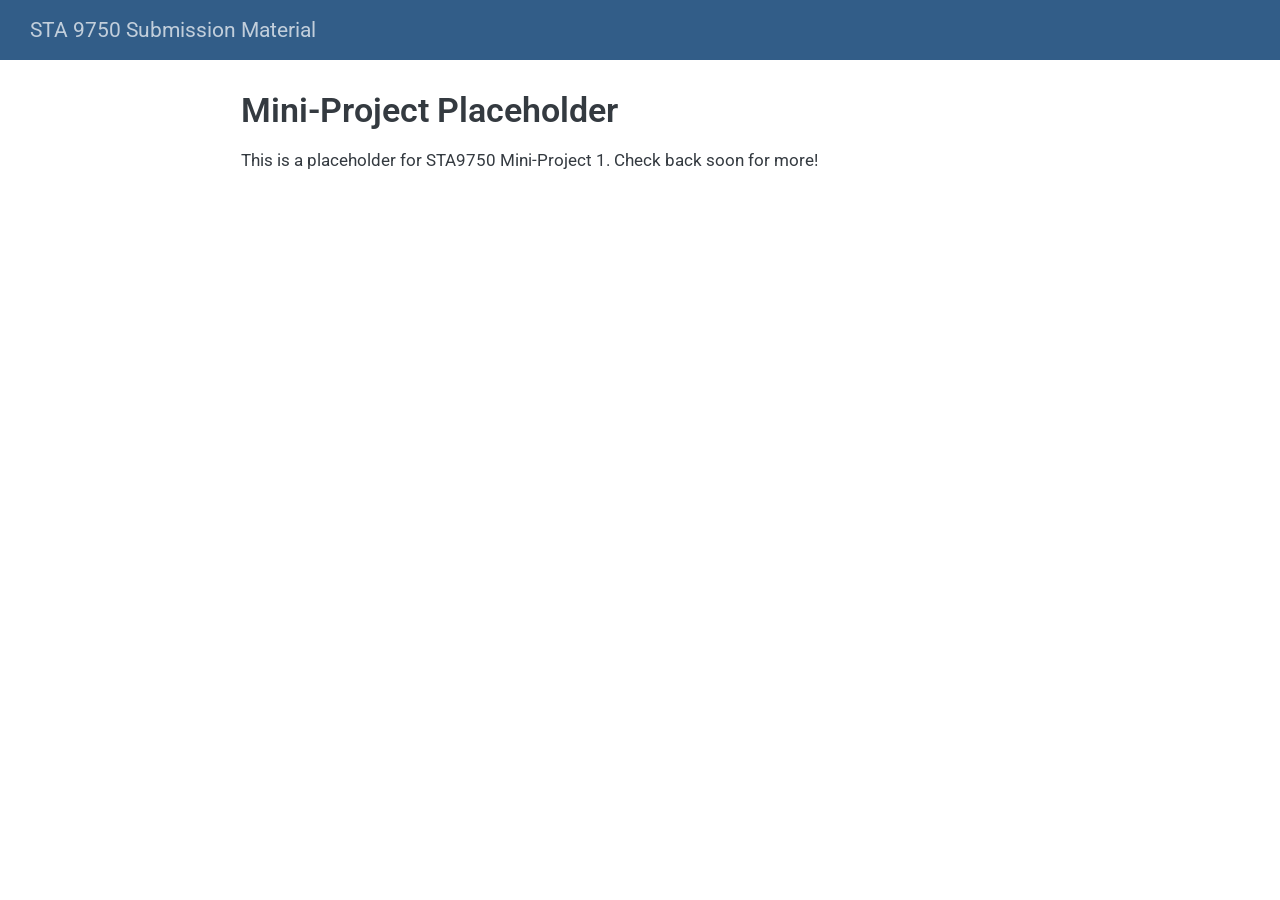
==== docs/mp01.html @ 6e70dd7a "Add mini-project placeholders" ====
<!DOCTYPE html>
<html xmlns="http://www.w3.org/1999/xhtml" lang="en" xml:lang="en"><head>

<meta charset="utf-8">
<meta name="generator" content="quarto-1.10.18">

<meta name="viewport" content="width=device-width, initial-scale=1.0, user-scalable=yes">


<title>Mini-Project Placeholder – STA 9750 Submission Material</title>
<style>
/* Default styles provided by pandoc.
** See https://pandoc.org/MANUAL.html#variables-for-html for config info.
*/
span.smallcaps{font-variant: small-caps;}
div.columns{display: flex; gap: 1.5em;}
div.column{flex: auto;}
@media screen {
div.columns{gap: min(4vw, 1.5em);}
div.column{overflow-x: auto;}
}
div.hanging-indent{margin-left: 1.5em; text-indent: -1.5em;}
ul.task-list{list-style: none;}
ul.task-list li input[type="checkbox"] {
  width: 0.8em;
  margin: 0 0.8em 0.2em -1em; /* quarto-specific, see https://github.com/quarto-dev/quarto-cli/issues/4556 */ 
  vertical-align: middle;
}
</style>


<script src="site_libs/quarto-nav/quarto-nav.js"></script>
<script src="site_libs/quarto-nav/headroom.min.js"></script>
<script src="site_libs/clipboard/clipboard.min.js"></script>
<script src="site_libs/quarto-search/autocomplete.umd.js"></script>
<script src="site_libs/quarto-search/fuse.min.js"></script>
<script src="site_libs/quarto-search/quarto-search.js"></script>
<meta name="quarto:offset" content="./">
<script src="site_libs/quarto-html/quarto.js" type="module"></script>
<script src="site_libs/quarto-html/tabsets/tabsets.js" type="module"></script>
<script src="site_libs/quarto-html/popper.min.js"></script>
<script src="site_libs/quarto-html/tippy.umd.min.js"></script>
<script src="site_libs/quarto-html/anchor.min.js"></script>
<link href="site_libs/quarto-html/tippy.css" rel="stylesheet">
<link href="site_libs/quarto-html/quarto-syntax-highlighting-64a204ab8560d761af7679ceaba22944.css" rel="stylesheet" id="quarto-text-highlighting-styles">
<script src="site_libs/bootstrap/bootstrap.min.js"></script>
<link href="site_libs/bootstrap/bootstrap-icons.css" rel="stylesheet">
<link href="site_libs/bootstrap/bootstrap-ecffb29ab86c51f33a5c8b4be15da6e0.min.css" rel="stylesheet" append-hash="true" id="quarto-bootstrap" data-mode="light">
<script id="quarto-search-options" type="application/json">{
  "location": "navbar",
  "copy-button": false,
  "collapse-after": 3,
  "panel-placement": "end",
  "type": "overlay",
  "limit": 50,
  "keyboard-shortcut": [
    "f",
    "/",
    "s"
  ],
  "show-item-context": false,
  "language": {
    "search-no-results-text": "No results",
    "search-matching-documents-text": "matching documents",
    "search-copy-link-title": "Copy link to search",
    "search-hide-matches-text": "Hide additional matches",
    "search-more-match-text": "more match in this document",
    "search-more-matches-text": "more matches in this document",
    "search-clear-button-title": "Clear",
    "search-text-placeholder": "",
    "search-detached-cancel-button-title": "Cancel",
    "search-submit-button-title": "Submit",
    "search-label": "Search"
  }
}</script>


</head>

<body class="nav-fixed fullcontent quarto-light">

<div id="quarto-search-results"></div>
  <header id="quarto-header" class="headroom fixed-top">
    <nav class="navbar navbar-expand-lg " data-bs-theme="dark">
      <div class="navbar-container container-fluid">
      <div class="navbar-brand-container mx-auto">
    <a class="navbar-brand" href="./index.html">
    <span class="navbar-title">STA 9750 Submission Material</span>
    </a>
  </div>
        <div class="quarto-navbar-tools tools-end">
</div>
      </div> <!-- /container-fluid -->
    </nav>
</header>
<!-- content -->
<div id="quarto-content" class="quarto-container page-columns page-rows-contents page-layout-article page-navbar">
<!-- sidebar -->
<!-- margin-sidebar -->
    
<!-- main -->
<main class="content" id="quarto-document-content">

<header id="title-block-header" class="quarto-title-block default">
<div class="quarto-title">
<h1 class="title">Mini-Project Placeholder</h1>
</div>



<div class="quarto-title-meta">

    
  
    
  </div>
  


</header>


<p>This is a placeholder for STA9750 Mini-Project 1. Check back soon for more!</p>



</main> <!-- /main -->
<script id="quarto-html-after-body" type="application/javascript">
  window.document.addEventListener("DOMContentLoaded", function (event) {
    const icon = "";
    const anchorJS = new window.AnchorJS();
    anchorJS.options = {
      placement: 'right',
      icon: icon
    };
    anchorJS.add('.anchored');
    const isCodeAnnotation = (el) => {
      for (const clz of el.classList) {
        if (clz.startsWith('code-annotation-')) {                     
          return true;
        }
      }
      return false;
    }
    const onCopySuccess = function(e) {
      // button target
      const button = e.trigger;
      // don't keep focus
      button.blur();
      // flash "checked"
      button.classList.add('code-copy-button-checked');
      var currentTitle = button.getAttribute("title");
      button.setAttribute("title", "Copied!");
      let tooltip;
      if (window.bootstrap) {
        button.setAttribute("data-bs-toggle", "tooltip");
        button.setAttribute("data-bs-placement", "left");
        button.setAttribute("data-bs-title", "Copied!");
        tooltip = new bootstrap.Tooltip(button, 
          { trigger: "manual", 
            customClass: "code-copy-button-tooltip",
            offset: [0, -8]});
        tooltip.show();    
      }
      setTimeout(function() {
        if (tooltip) {
          tooltip.hide();
          button.removeAttribute("data-bs-title");
          button.removeAttribute("data-bs-toggle");
          button.removeAttribute("data-bs-placement");
        }
        button.setAttribute("title", currentTitle);
        button.classList.remove('code-copy-button-checked');
      }, 1000);
      // clear code selection
      e.clearSelection();
    }
    const getTextToCopy = function(trigger) {
      const outerScaffold = trigger.parentElement.cloneNode(true);
      const codeEl = outerScaffold.querySelector('code');
      for (const childEl of codeEl.children) {
        if (isCodeAnnotation(childEl)) {
          childEl.remove();
        }
      }
      return codeEl.innerText;
    }
    const clipboard = new window.ClipboardJS('.code-copy-button:not([data-in-quarto-modal])', {
      text: getTextToCopy
    });
    clipboard.on('success', onCopySuccess);
    if (window.document.getElementById('quarto-embedded-source-code-modal')) {
      const clipboardModal = new window.ClipboardJS('.code-copy-button[data-in-quarto-modal]', {
        text: getTextToCopy,
        container: window.document.getElementById('quarto-embedded-source-code-modal')
      });
      clipboardModal.on('success', onCopySuccess);
    }
      var localhostRegex = new RegExp(/^(?:http|https):\/\/localhost\:?[0-9]*\//);
      var mailtoRegex = new RegExp(/^mailto:/);
        var filterRegex = new RegExp("https:\/\/davidsebastianugalde\.github\.io\/STA9750-2026-FALL\/");
      var isInternal = (href) => {
          return filterRegex.test(href) || localhostRegex.test(href) || mailtoRegex.test(href);
      }
      // Inspect non-navigation links and adorn them if external
     var links = window.document.querySelectorAll('a[href]:not(.nav-link):not(.navbar-brand):not(.toc-action):not(.sidebar-link):not(.sidebar-item-toggle):not(.pagination-link):not(.no-external):not([aria-hidden]):not(.dropdown-item):not(.quarto-navigation-tool):not(.about-link)');
      for (var i=0; i<links.length; i++) {
        const link = links[i];
        if (!isInternal(link.href)) {
          // undo the damage that might have been done by quarto-nav.js in the case of
          // links that we want to consider external
          if (link.dataset.originalHref !== undefined) {
            link.href = link.dataset.originalHref;
          }
        }
      }
    function tippyHover(el, contentFn, onTriggerFn, onUntriggerFn) {
      const config = {
        allowHTML: true,
        maxWidth: 500,
        delay: 100,
        arrow: false,
        appendTo: function(el) {
            return el.parentElement;
        },
        interactive: true,
        interactiveBorder: 10,
        theme: 'quarto',
        placement: 'bottom-start',
      };
      if (contentFn) {
        config.content = contentFn;
      }
      if (onTriggerFn) {
        config.onTrigger = onTriggerFn;
      }
      if (onUntriggerFn) {
        config.onUntrigger = onUntriggerFn;
      }
      window.tippy(el, config); 
    }
    const noterefs = window.document.querySelectorAll('a[role="doc-noteref"]');
    for (var i=0; i<noterefs.length; i++) {
      const ref = noterefs[i];
      tippyHover(ref, function() {
        // use id or data attribute instead here
        let href = ref.getAttribute('data-footnote-href') || ref.getAttribute('href');
        try { href = new URL(href).hash; } catch {}
        const id = href.replace(/^#\/?/, "");
        const note = window.document.getElementById(id);
        if (note) {
          return note.innerHTML;
        } else {
          return "";
        }
      });
    }
    const xrefs = window.document.querySelectorAll('a.quarto-xref');
    const processXRef = (id, note) => {
      // Strip column container classes
      const stripColumnClz = (el) => {
        el.classList.remove("page-full", "page-columns");
        if (el.children) {
          for (const child of el.children) {
            stripColumnClz(child);
          }
        }
      }
      stripColumnClz(note)
      if (id === null || id.startsWith('sec-')) {
        // Special case sections, only their first couple elements
        const container = document.createElement("div");
        if (note.children && note.children.length > 2) {
          container.appendChild(note.children[0].cloneNode(true));
          for (let i = 1; i < note.children.length; i++) {
            const child = note.children[i];
            if (child.tagName === "P" && child.innerText === "") {
              continue;
            } else {
              container.appendChild(child.cloneNode(true));
              break;
            }
          }
          if (window.Quarto?.typesetMath) {
            window.Quarto.typesetMath(container);
          }
          return container.innerHTML
        } else {
          if (window.Quarto?.typesetMath) {
            window.Quarto.typesetMath(note);
          }
          return note.innerHTML;
        }
      } else {
        // Remove any anchor links if they are present
        const anchorLink = note.querySelector('a.anchorjs-link');
        if (anchorLink) {
          anchorLink.remove();
        }
        if (window.Quarto?.typesetMath) {
          window.Quarto.typesetMath(note);
        }
        if (note.classList.contains("callout")) {
          return note.outerHTML;
        } else {
          return note.innerHTML;
        }
      }
    }
    for (var i=0; i<xrefs.length; i++) {
      const xref = xrefs[i];
      tippyHover(xref, undefined, function(instance) {
        instance.disable();
        let url = xref.getAttribute('href');
        let hash = undefined; 
        if (url.startsWith('#')) {
          hash = url;
        } else {
          try { hash = new URL(url).hash; } catch {}
        }
        if (hash) {
          const id = hash.replace(/^#\/?/, "");
          const note = window.document.getElementById(id);
          if (note !== null) {
            try {
              const html = processXRef(id, note.cloneNode(true));
              instance.setContent(html);
            } finally {
              instance.enable();
              instance.show();
            }
          } else {
            // See if we can fetch this
            fetch(url.split('#')[0])
            .then(res => res.text())
            .then(html => {
              const parser = new DOMParser();
              const htmlDoc = parser.parseFromString(html, "text/html");
              const note = htmlDoc.getElementById(id);
              if (note !== null) {
                const html = processXRef(id, note);
                instance.setContent(html);
              } 
            }).finally(() => {
              instance.enable();
              instance.show();
            });
          }
        } else {
          // See if we can fetch a full url (with no hash to target)
          // This is a special case and we should probably do some content thinning / targeting
          fetch(url)
          .then(res => res.text())
          .then(html => {
            const parser = new DOMParser();
            const htmlDoc = parser.parseFromString(html, "text/html");
            const note = htmlDoc.querySelector('main.content');
            if (note !== null) {
              // This should only happen for chapter cross references
              // (since there is no id in the URL)
              // remove the first header
              if (note.children.length > 0 && note.children[0].tagName === "HEADER") {
                note.children[0].remove();
              }
              const html = processXRef(null, note);
              instance.setContent(html);
            } 
          }).finally(() => {
            instance.enable();
            instance.show();
          });
        }
      }, function(instance) {
      });
    }
        let selectedAnnoteEl;
        const selectorForAnnotation = ( cell, annotation) => {
          let cellAttr = 'data-code-cell="' + cell + '"';
          let lineAttr = 'data-code-annotation="' +  annotation + '"';
          const selector = 'span[' + cellAttr + '][' + lineAttr + ']';
          return selector;
        }
        const selectCodeLines = (annoteEl) => {
          const doc = window.document;
          const targetCell = annoteEl.getAttribute("data-target-cell");
          const targetAnnotation = annoteEl.getAttribute("data-target-annotation");
          const annoteSpan = window.document.querySelector(selectorForAnnotation(targetCell, targetAnnotation));
          const lines = annoteSpan.getAttribute("data-code-lines").split(",");
          const lineIds = lines.map((line) => {
            return targetCell + "-" + line;
          })
          let top = null;
          let height = null;
          let parent = null;
          if (lineIds.length > 0) {
              //compute the position of the single el (top and bottom and make a div)
              const el = window.document.getElementById(lineIds[0]);
              top = el.offsetTop;
              height = el.offsetHeight;
              parent = el.parentElement.parentElement;
            if (lineIds.length > 1) {
              const lastEl = window.document.getElementById(lineIds[lineIds.length - 1]);
              const bottom = lastEl.offsetTop + lastEl.offsetHeight;
              height = bottom - top;
            }
            if (top !== null && height !== null && parent !== null) {
              // cook up a div (if necessary) and position it 
              let div = window.document.getElementById("code-annotation-line-highlight");
              if (div === null) {
                div = window.document.createElement("div");
                div.setAttribute("id", "code-annotation-line-highlight");
                div.style.position = 'absolute';
                parent.appendChild(div);
              }
              div.style.top = top - 2 + "px";
              div.style.height = height + 4 + "px";
              div.style.left = 0;
              let gutterDiv = window.document.getElementById("code-annotation-line-highlight-gutter");
              if (gutterDiv === null) {
                gutterDiv = window.document.createElement("div");
                gutterDiv.setAttribute("id", "code-annotation-line-highlight-gutter");
                gutterDiv.style.position = 'absolute';
                const codeCell = window.document.getElementById(targetCell);
                const gutter = codeCell.querySelector('.code-annotation-gutter');
                gutter.appendChild(gutterDiv);
              }
              gutterDiv.style.top = top - 2 + "px";
              gutterDiv.style.height = height + 4 + "px";
            }
            selectedAnnoteEl = annoteEl;
          }
        };
        const unselectCodeLines = () => {
          const elementsIds = ["code-annotation-line-highlight", "code-annotation-line-highlight-gutter"];
          elementsIds.forEach((elId) => {
            const div = window.document.getElementById(elId);
            if (div) {
              div.remove();
            }
          });
          selectedAnnoteEl = undefined;
        };
          // Handle positioning of the toggle
      window.addEventListener(
        "resize",
        throttle(() => {
          elRect = undefined;
          if (selectedAnnoteEl) {
            selectCodeLines(selectedAnnoteEl);
          }
        }, 10)
      );
      function throttle(fn, ms) {
      let throttle = false;
      let timer;
        return (...args) => {
          if(!throttle) { // first call gets through
              fn.apply(this, args);
              throttle = true;
          } else { // all the others get throttled
              if(timer) clearTimeout(timer); // cancel #2
              timer = setTimeout(() => {
                fn.apply(this, args);
                timer = throttle = false;
              }, ms);
          }
        };
      }
        // Attach click handler to the DT
        const annoteDls = window.document.querySelectorAll('dt[data-target-cell]');
        for (const annoteDlNode of annoteDls) {
          annoteDlNode.addEventListener('click', (event) => {
            const clickedEl = event.target;
            if (clickedEl !== selectedAnnoteEl) {
              unselectCodeLines();
              const activeEl = window.document.querySelector('dt[data-target-cell].code-annotation-active');
              if (activeEl) {
                activeEl.classList.remove('code-annotation-active');
              }
              selectCodeLines(clickedEl);
              clickedEl.classList.add('code-annotation-active');
            } else {
              // Unselect the line
              unselectCodeLines();
              clickedEl.classList.remove('code-annotation-active');
            }
          });
        }
    const findCites = (el) => {
      const parentEl = el.parentElement;
      if (parentEl) {
        const cites = parentEl.dataset.cites;
        if (cites) {
          return {
            el,
            cites: cites.split(' ')
          };
        } else {
          return findCites(el.parentElement)
        }
      } else {
        return undefined;
      }
    };
    var bibliorefs = window.document.querySelectorAll('a[role="doc-biblioref"]');
    for (var i=0; i<bibliorefs.length; i++) {
      const ref = bibliorefs[i];
      const citeInfo = findCites(ref);
      if (citeInfo) {
        tippyHover(citeInfo.el, function() {
          var popup = window.document.createElement('div');
          citeInfo.cites.forEach(function(cite) {
            var citeDiv = window.document.createElement('div');
            citeDiv.classList.add('hanging-indent');
            citeDiv.classList.add('csl-entry');
            var biblioDiv = window.document.getElementById('ref-' + cite);
            if (biblioDiv) {
              citeDiv.innerHTML = biblioDiv.innerHTML;
            }
            popup.appendChild(citeDiv);
          });
          return popup.innerHTML;
        });
      }
    }
  });
  </script>
</div> <!-- /content -->




</body></html>
---- docs/site_libs/quarto-html/tippy.css ----
.tippy-box[data-animation=fade][data-state=hidden]{opacity:0}[data-tippy-root]{max-width:calc(100vw - 10px)}.tippy-box{position:relative;background-color:#333;color:#fff;border-radius:4px;font-size:14px;line-height:1.4;white-space:normal;outline:0;transition-property:transform,visibility,opacity}.tippy-box[data-placement^=top]>.tippy-arrow{bottom:0}.tippy-box[data-placement^=top]>.tippy-arrow:before{bottom:-7px;left:0;border-width:8px 8px 0;border-top-color:initial;transform-origin:center top}.tippy-box[data-placement^=bottom]>.tippy-arrow{top:0}.tippy-box[data-placement^=bottom]>.tippy-arrow:before{top:-7px;left:0;border-width:0 8px 8px;border-bottom-color:initial;transform-origin:center bottom}.tippy-box[data-placement^=left]>.tippy-arrow{right:0}.tippy-box[data-placement^=left]>.tippy-arrow:before{border-width:8px 0 8px 8px;border-left-color:initial;right:-7px;transform-origin:center left}.tippy-box[data-placement^=right]>.tippy-arrow{left:0}.tippy-box[data-placement^=right]>.tippy-arrow:before{left:-7px;border-width:8px 8px 8px 0;border-right-color:initial;transform-origin:center right}.tippy-box[data-inertia][data-state=visible]{transition-timing-function:cubic-bezier(.54,1.5,.38,1.11)}.tippy-arrow{width:16px;height:16px;color:#333}.tippy-arrow:before{content:"";position:absolute;border-color:transparent;border-style:solid}.tippy-content{position:relative;padding:5px 9px;z-index:1}
---- docs/site_libs/quarto-html/quarto-syntax-highlighting-64a204ab8560d761af7679ceaba22944.css ----
/* quarto syntax highlight colors */
:root {
  --quarto-hl-ot-color: #003B4F;
  --quarto-hl-at-color: #657422;
  --quarto-hl-ss-color: #20794D;
  --quarto-hl-an-color: #5E5E5E;
  --quarto-hl-fu-color: #4758AB;
  --quarto-hl-st-color: #20794D;
  --quarto-hl-cf-color: #003B4F;
  --quarto-hl-op-color: #5E5E5E;
  --quarto-hl-er-color: #AD0000;
  --quarto-hl-bn-color: #AD0000;
  --quarto-hl-al-color: #AD0000;
  --quarto-hl-va-color: #111111;
  --quarto-hl-bu-color: inherit;
  --quarto-hl-ex-color: inherit;
  --quarto-hl-pp-color: #AD0000;
  --quarto-hl-in-color: #5E5E5E;
  --quarto-hl-vs-color: #20794D;
  --quarto-hl-wa-color: #5E5E5E;
  --quarto-hl-do-color: #5E5E5E;
  --quarto-hl-im-color: #00769E;
  --quarto-hl-ch-color: #20794D;
  --quarto-hl-dt-color: #AD0000;
  --quarto-hl-fl-color: #AD0000;
  --quarto-hl-co-color: #5E5E5E;
  --quarto-hl-cv-color: #5E5E5E;
  --quarto-hl-cn-color: #8f5902;
  --quarto-hl-sc-color: #5E5E5E;
  --quarto-hl-dv-color: #AD0000;
  --quarto-hl-kw-color: #003B4F;
}

/* other quarto variables */
:root {
  --quarto-font-monospace: SFMono-Regular, Menlo, Monaco, Consolas, "Liberation Mono", "Courier New", monospace;
}

/* syntax highlight based on Pandoc's rules */
pre > code.sourceCode > span {
  color: #003B4F;
}

code.sourceCode > span {
  color: #003B4F;
}

div.sourceCode,
div.sourceCode pre.sourceCode {
  color: #003B4F;
}

/* Normal */
code span {
  color: #003B4F;
}

/* Alert */
code span.al {
  color: #AD0000;
  font-style: inherit;
}

/* Annotation */
code span.an {
  color: #5E5E5E;
  font-style: inherit;
}

/* Attribute */
code span.at {
  color: #657422;
  font-style: inherit;
}

/* BaseN */
code span.bn {
  color: #AD0000;
  font-style: inherit;
}

/* BuiltIn */
code span.bu {
  font-style: inherit;
}

/* ControlFlow */
code span.cf {
  color: #003B4F;
  font-weight: bold;
  font-style: inherit;
}

/* Char */
code span.ch {
  color: #20794D;
  font-style: inherit;
}

/* Constant */
code span.cn {
  color: #8f5902;
  font-style: inherit;
}

/* Comment */
code span.co {
  color: #5E5E5E;
  font-style: inherit;
}

/* CommentVar */
code span.cv {
  color: #5E5E5E;
  font-style: italic;
}

/* Documentation */
code span.do {
  color: #5E5E5E;
  font-style: italic;
}

/* DataType */
code span.dt {
  color: #AD0000;
  font-style: inherit;
}

/* DecVal */
code span.dv {
  color: #AD0000;
  font-style: inherit;
}

/* Error */
code span.er {
  color: #AD0000;
  font-style: inherit;
}

/* Extension */
code span.ex {
  font-style: inherit;
}

/* Float */
code span.fl {
  color: #AD0000;
  font-style: inherit;
}

/* Function */
code span.fu {
  color: #4758AB;
  font-style: inherit;
}

/* Import */
code span.im {
  color: #00769E;
  font-style: inherit;
}

/* Information */
code span.in {
  color: #5E5E5E;
  font-style: inherit;
}

/* Keyword */
code span.kw {
  color: #003B4F;
  font-weight: bold;
  font-style: inherit;
}

/* Operator */
code span.op {
  color: #5E5E5E;
  font-style: inherit;
}

/* Other */
code span.ot {
  color: #003B4F;
  font-style: inherit;
}

/* Preprocessor */
code span.pp {
  color: #AD0000;
  font-style: inherit;
}

/* SpecialChar */
code span.sc {
  color: #5E5E5E;
  font-style: inherit;
}

/* SpecialString */
code span.ss {
  color: #20794D;
  font-style: inherit;
}

/* String */
code span.st {
  color: #20794D;
  font-style: inherit;
}

/* Variable */
code span.va {
  color: #111111;
  font-style: inherit;
}

/* VerbatimString */
code span.vs {
  color: #20794D;
  font-style: inherit;
}

/* Warning */
code span.wa {
  color: #5E5E5E;
  font-style: italic;
}

.prevent-inlining {
  content: "</";
}

/*# sourceMappingURL=9d8d5bb603a83b8298b89080a598c93b.css.map */
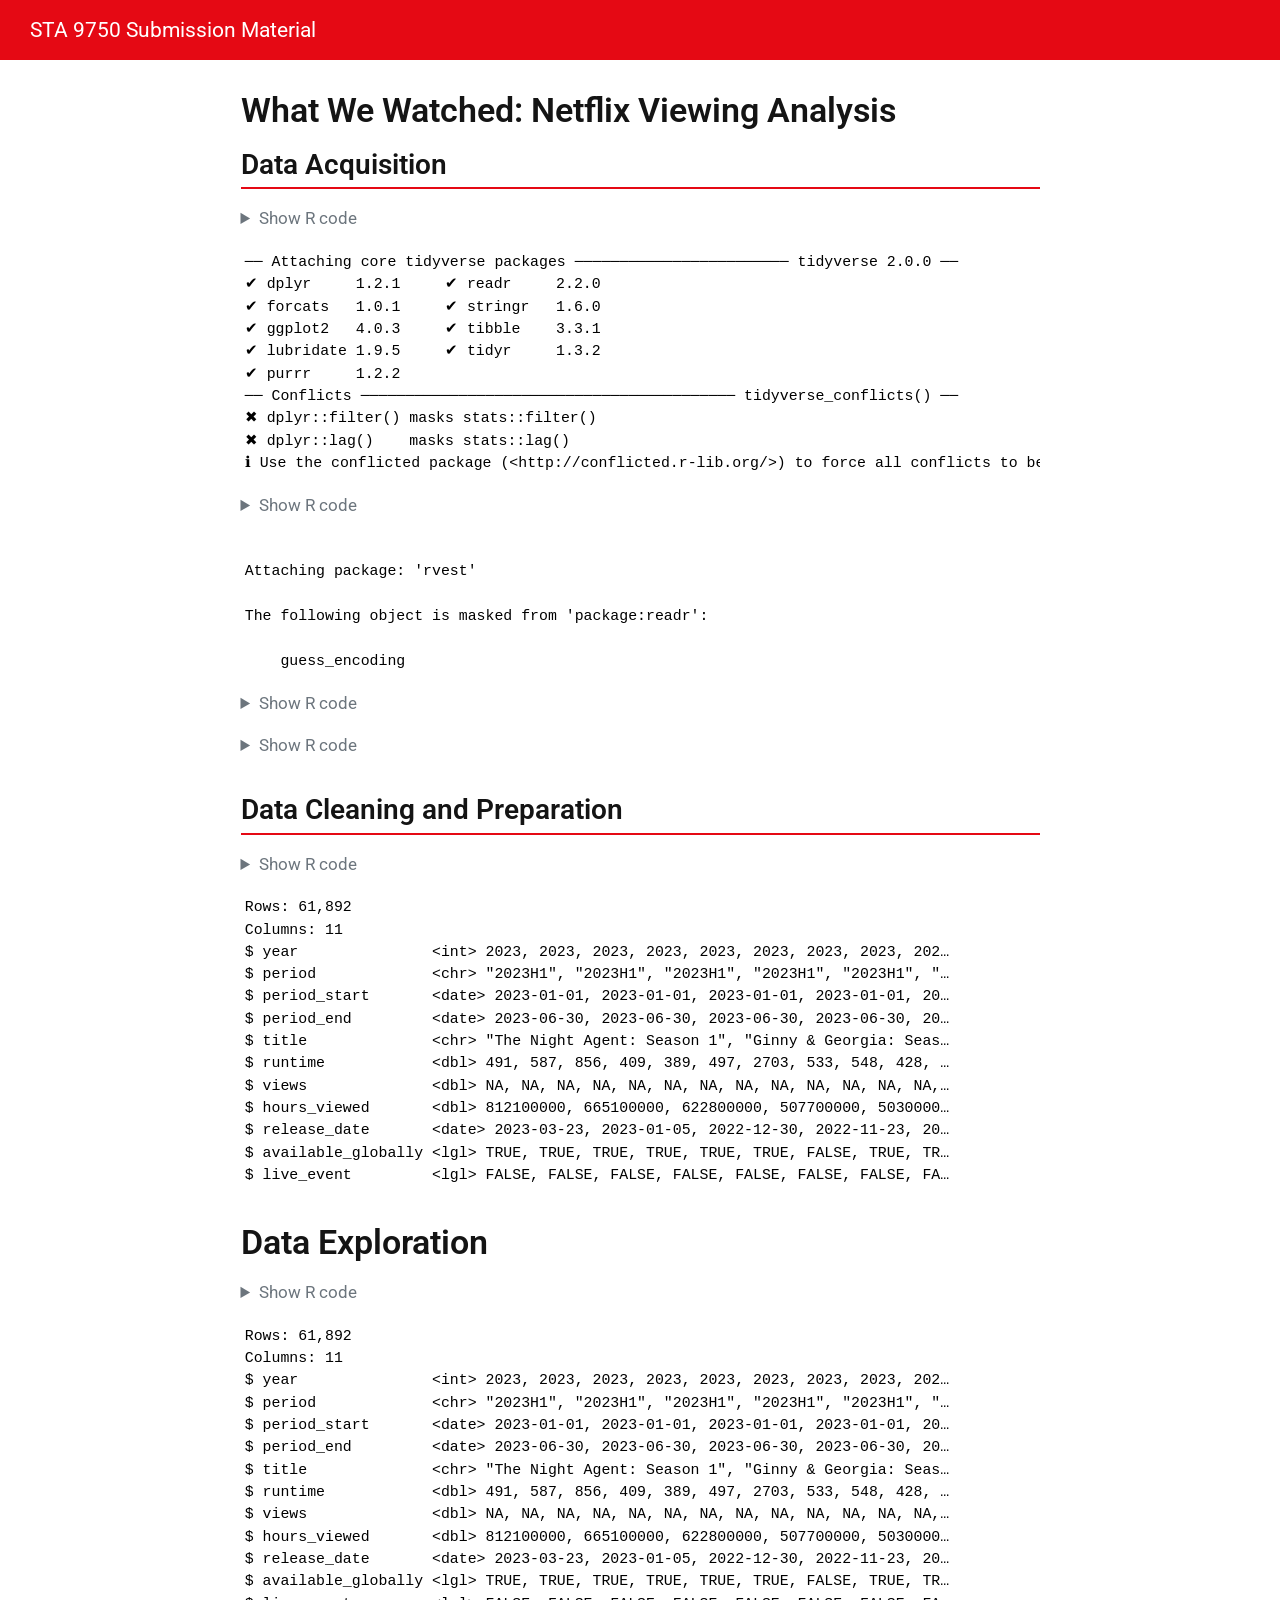
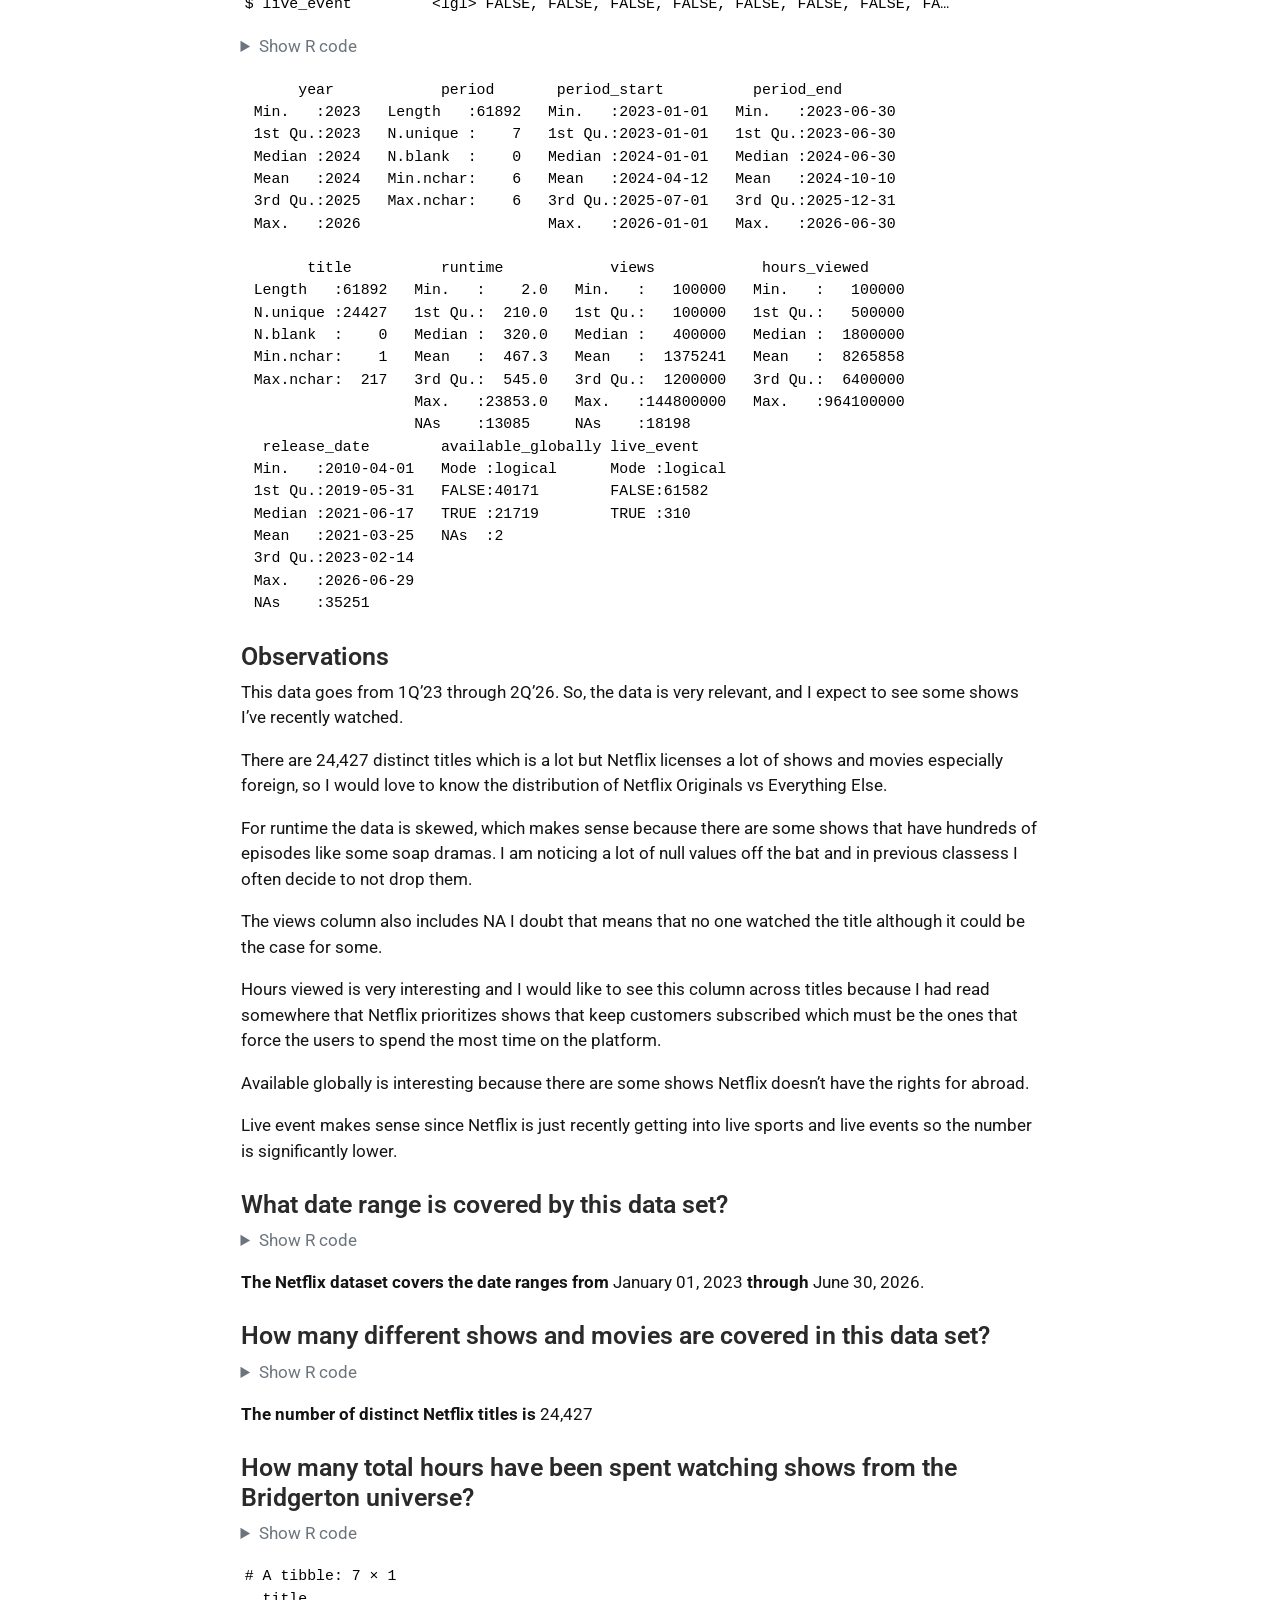
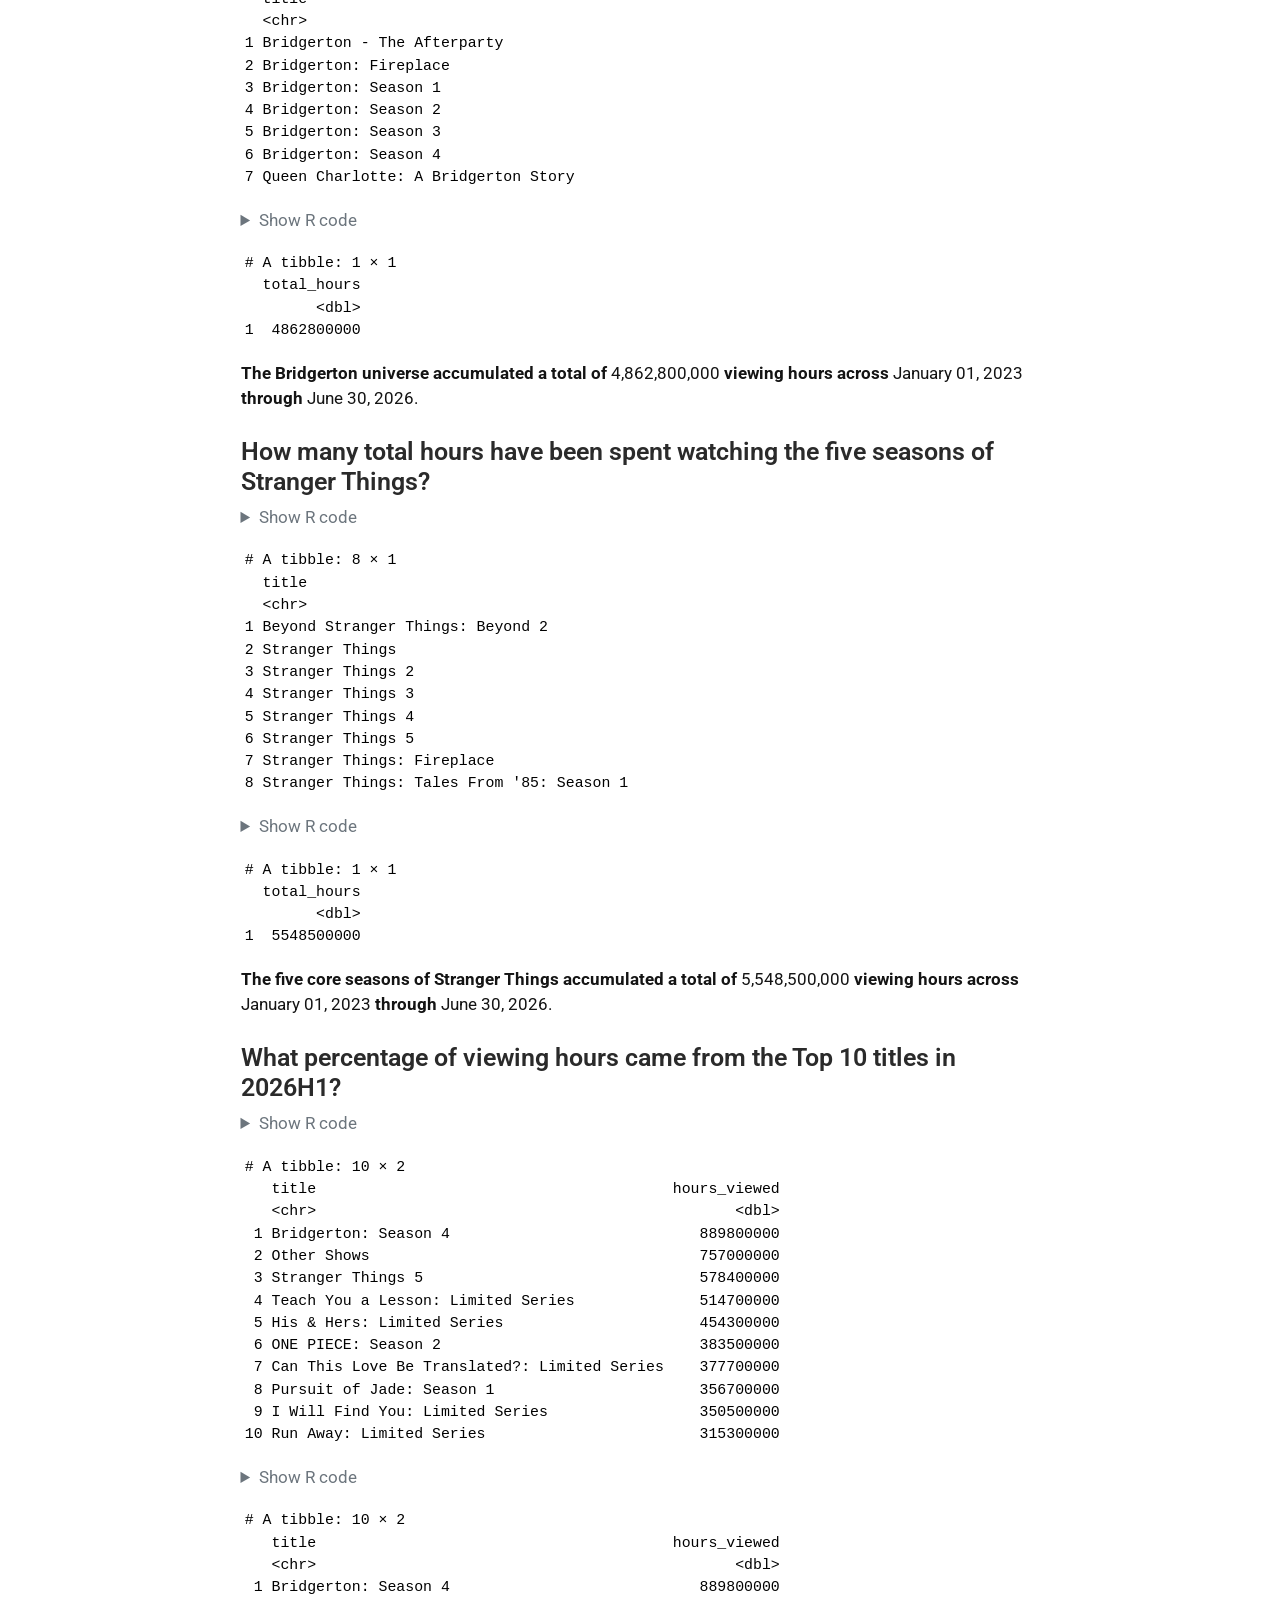
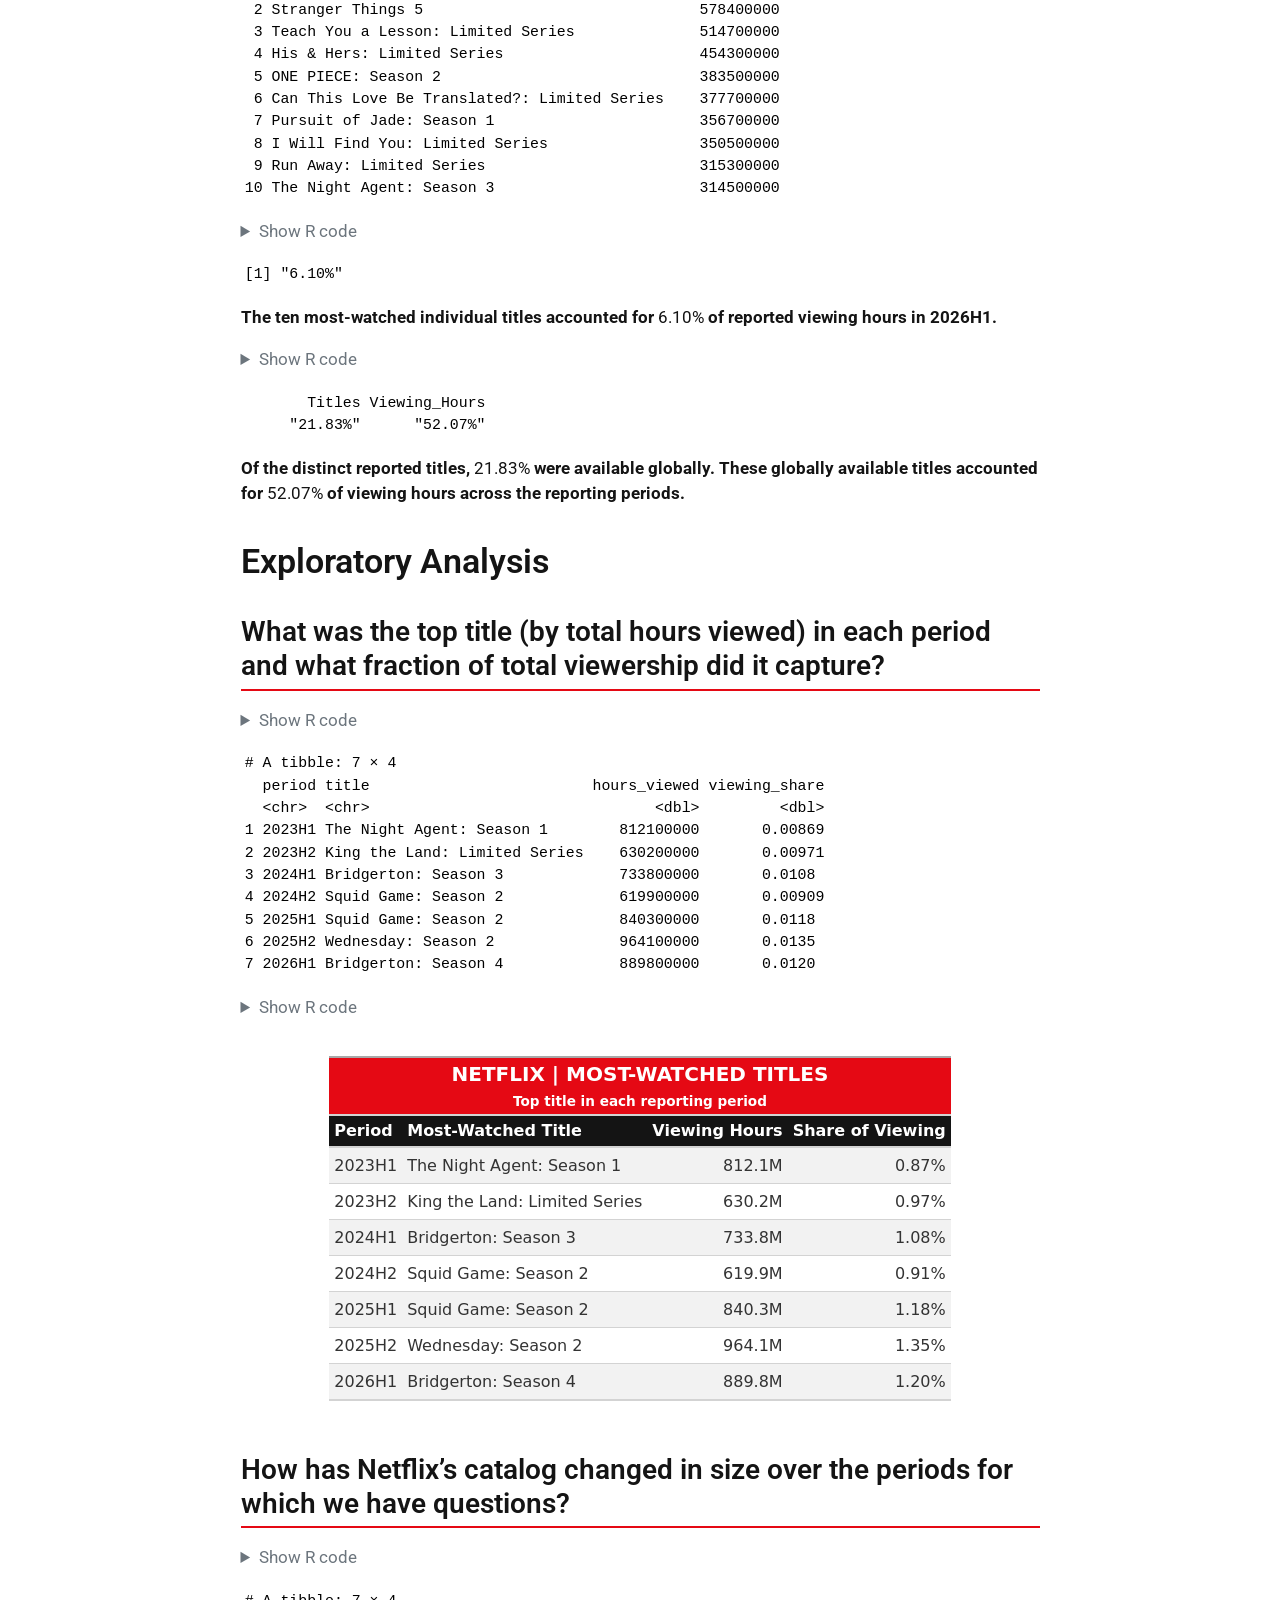
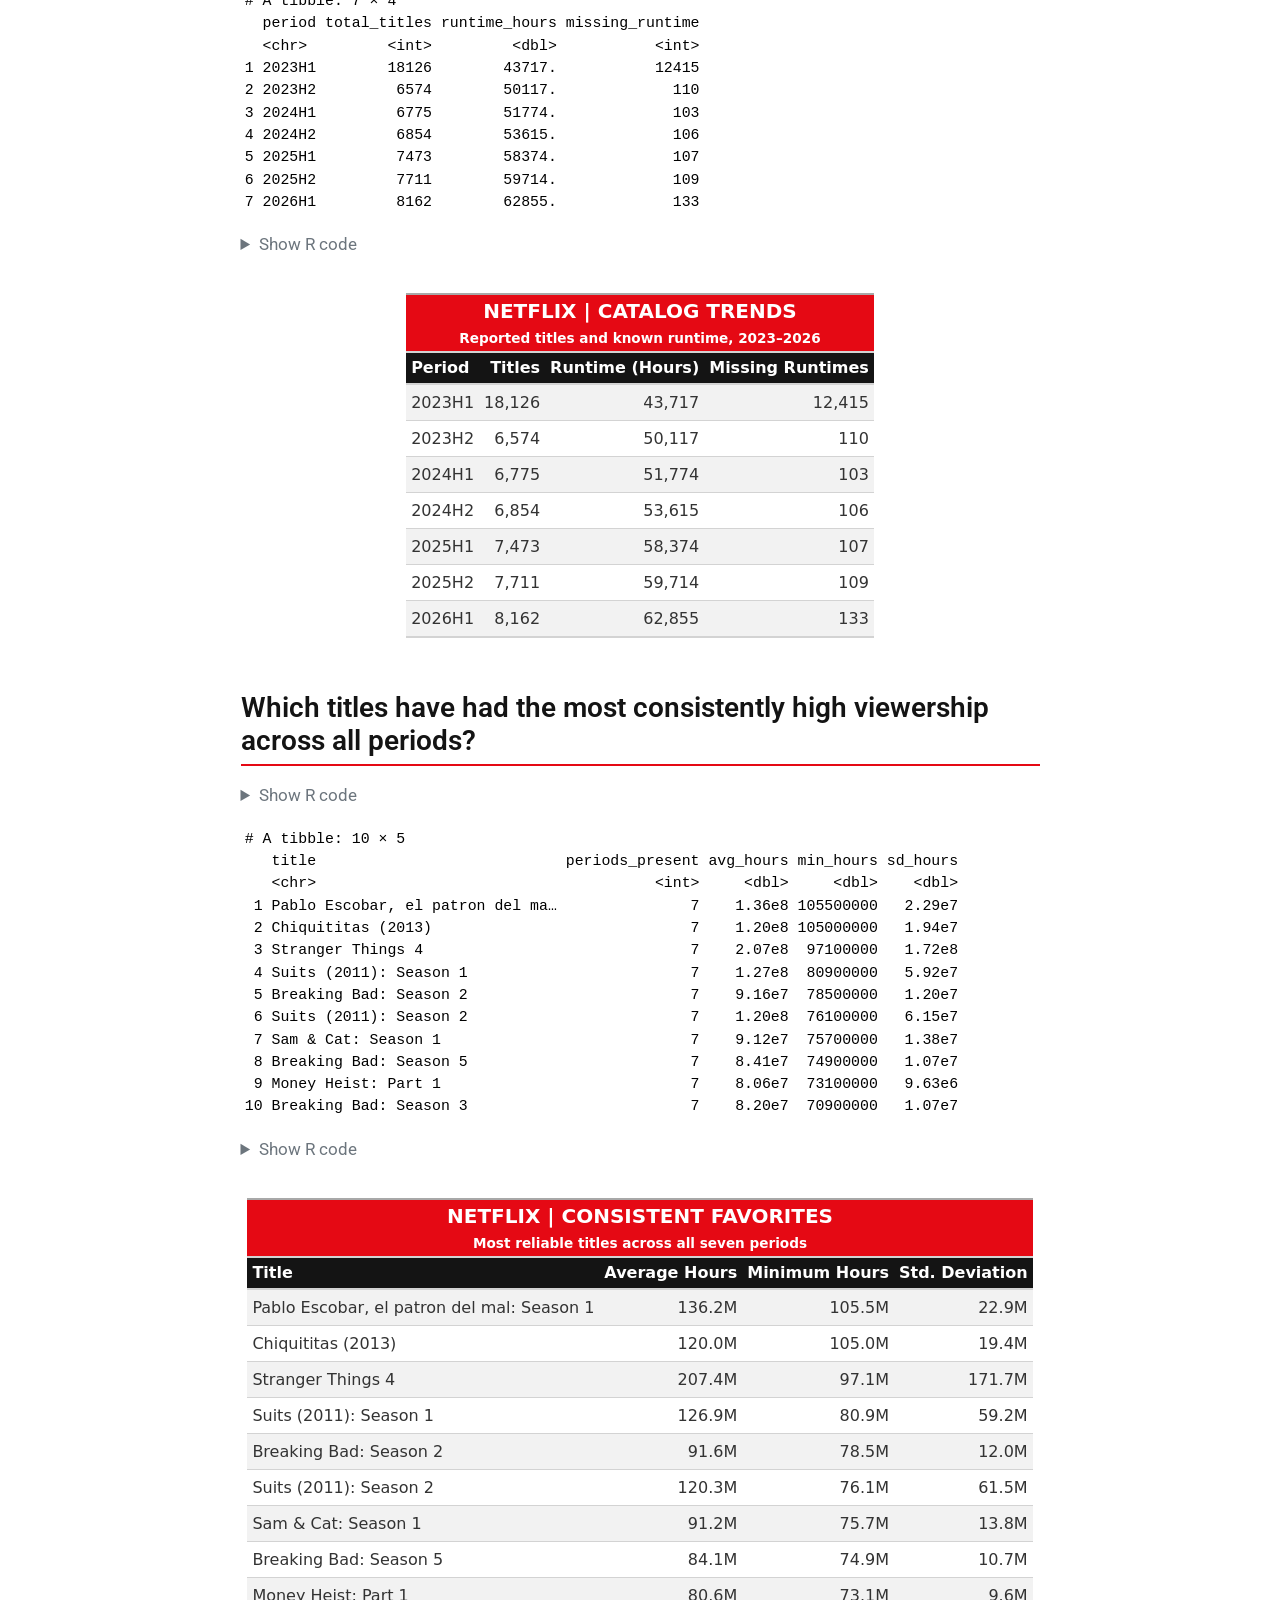
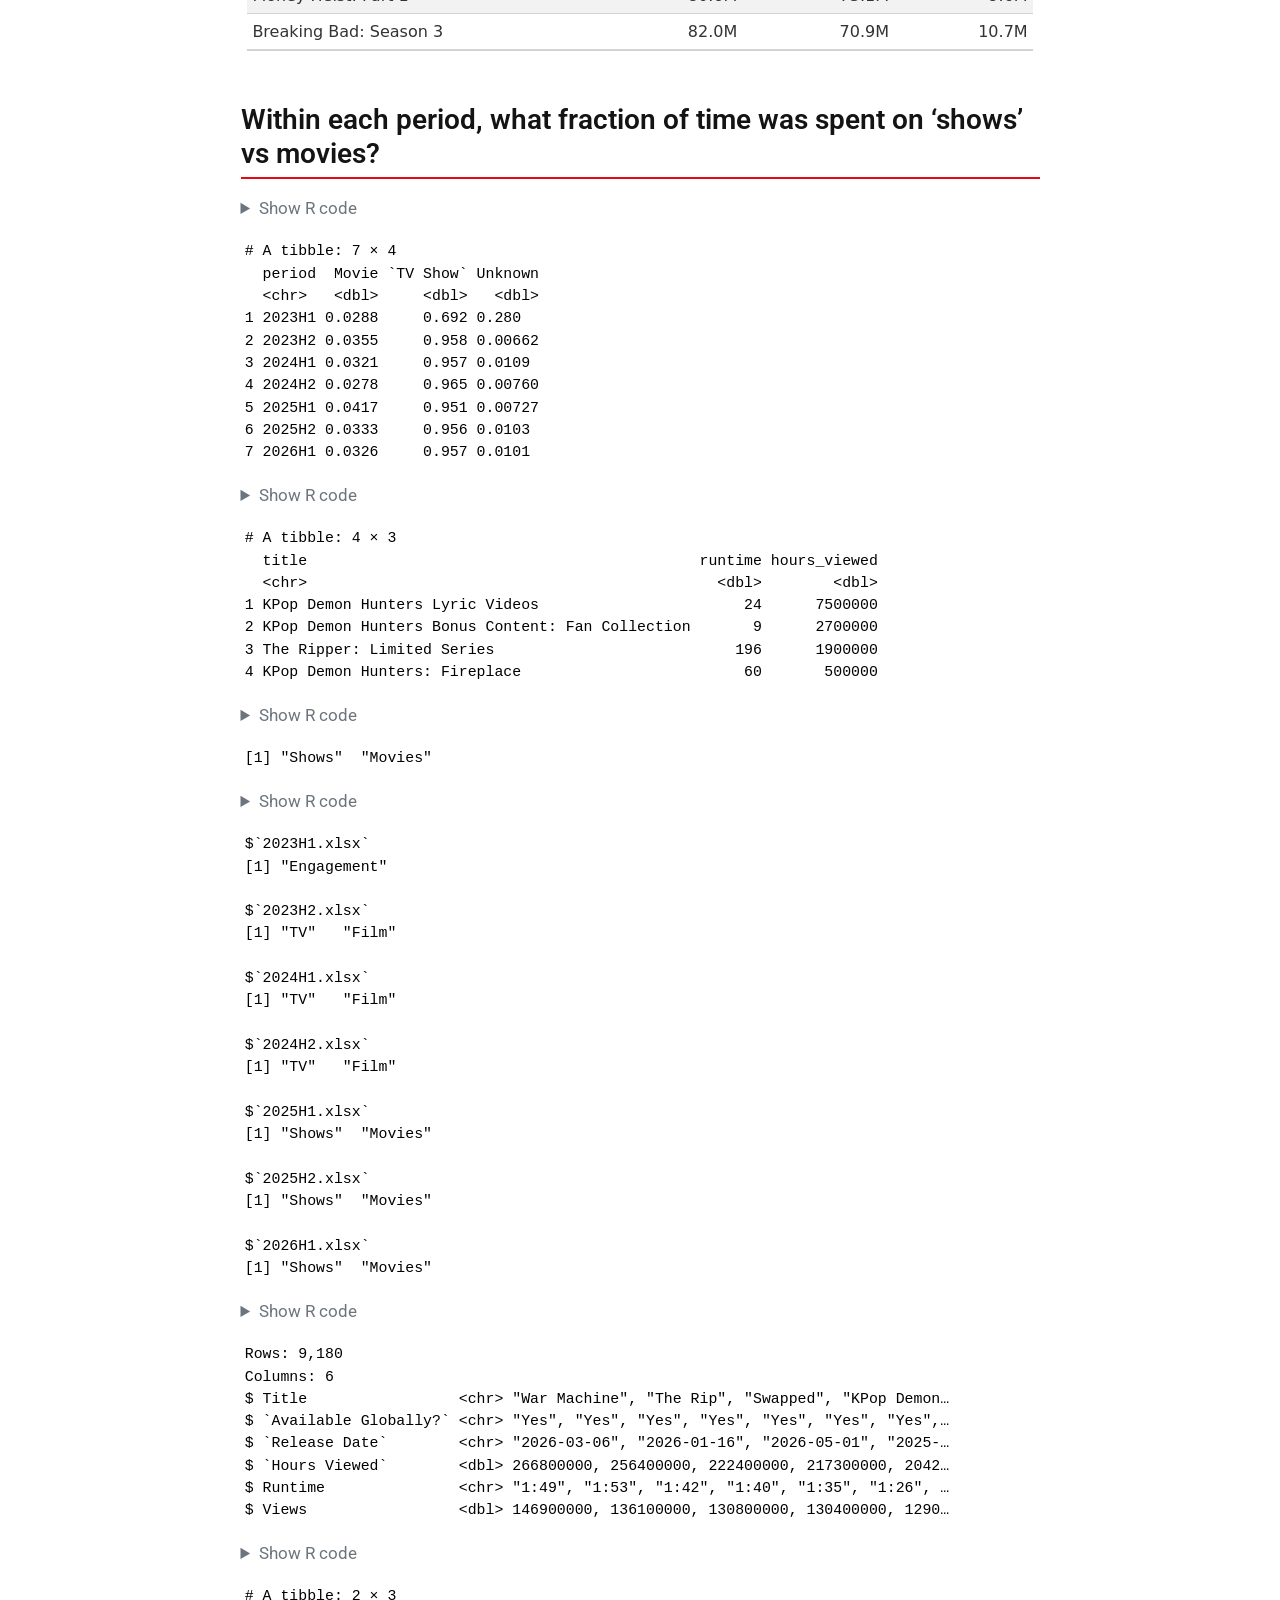
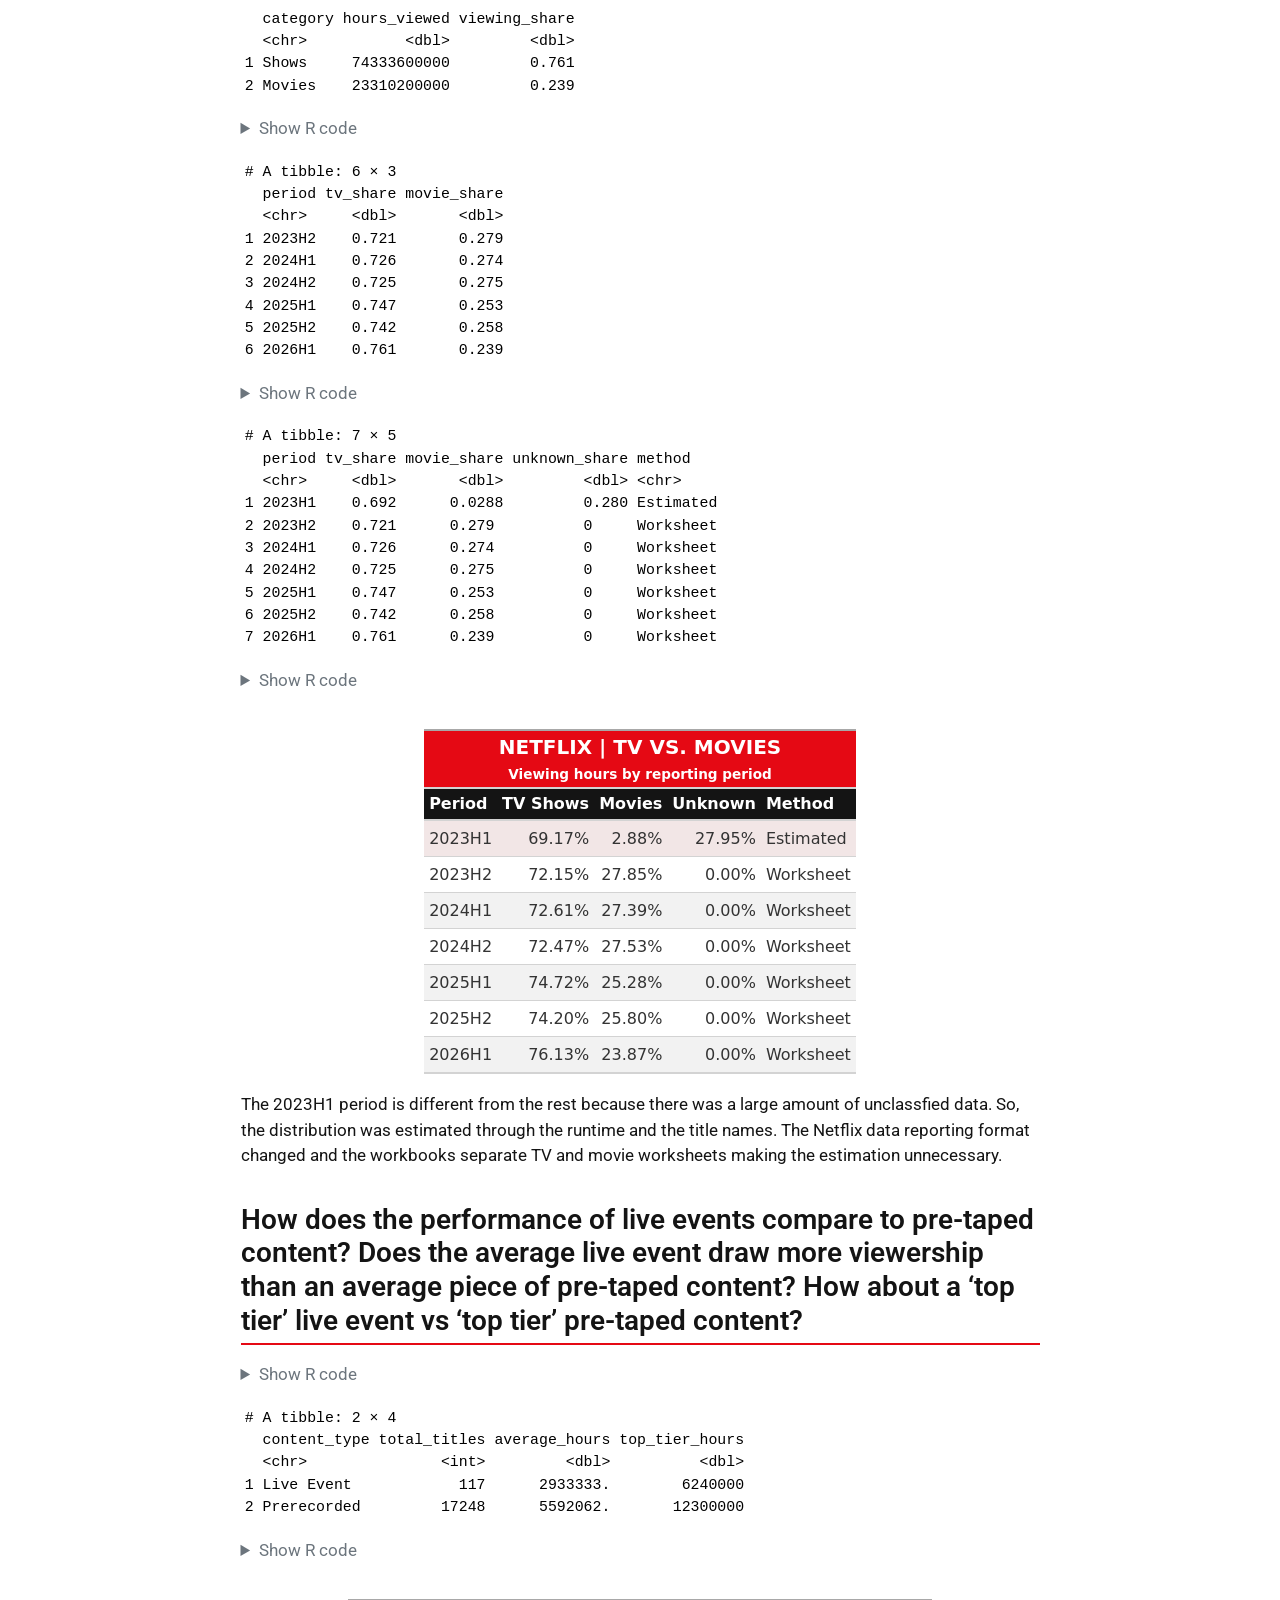
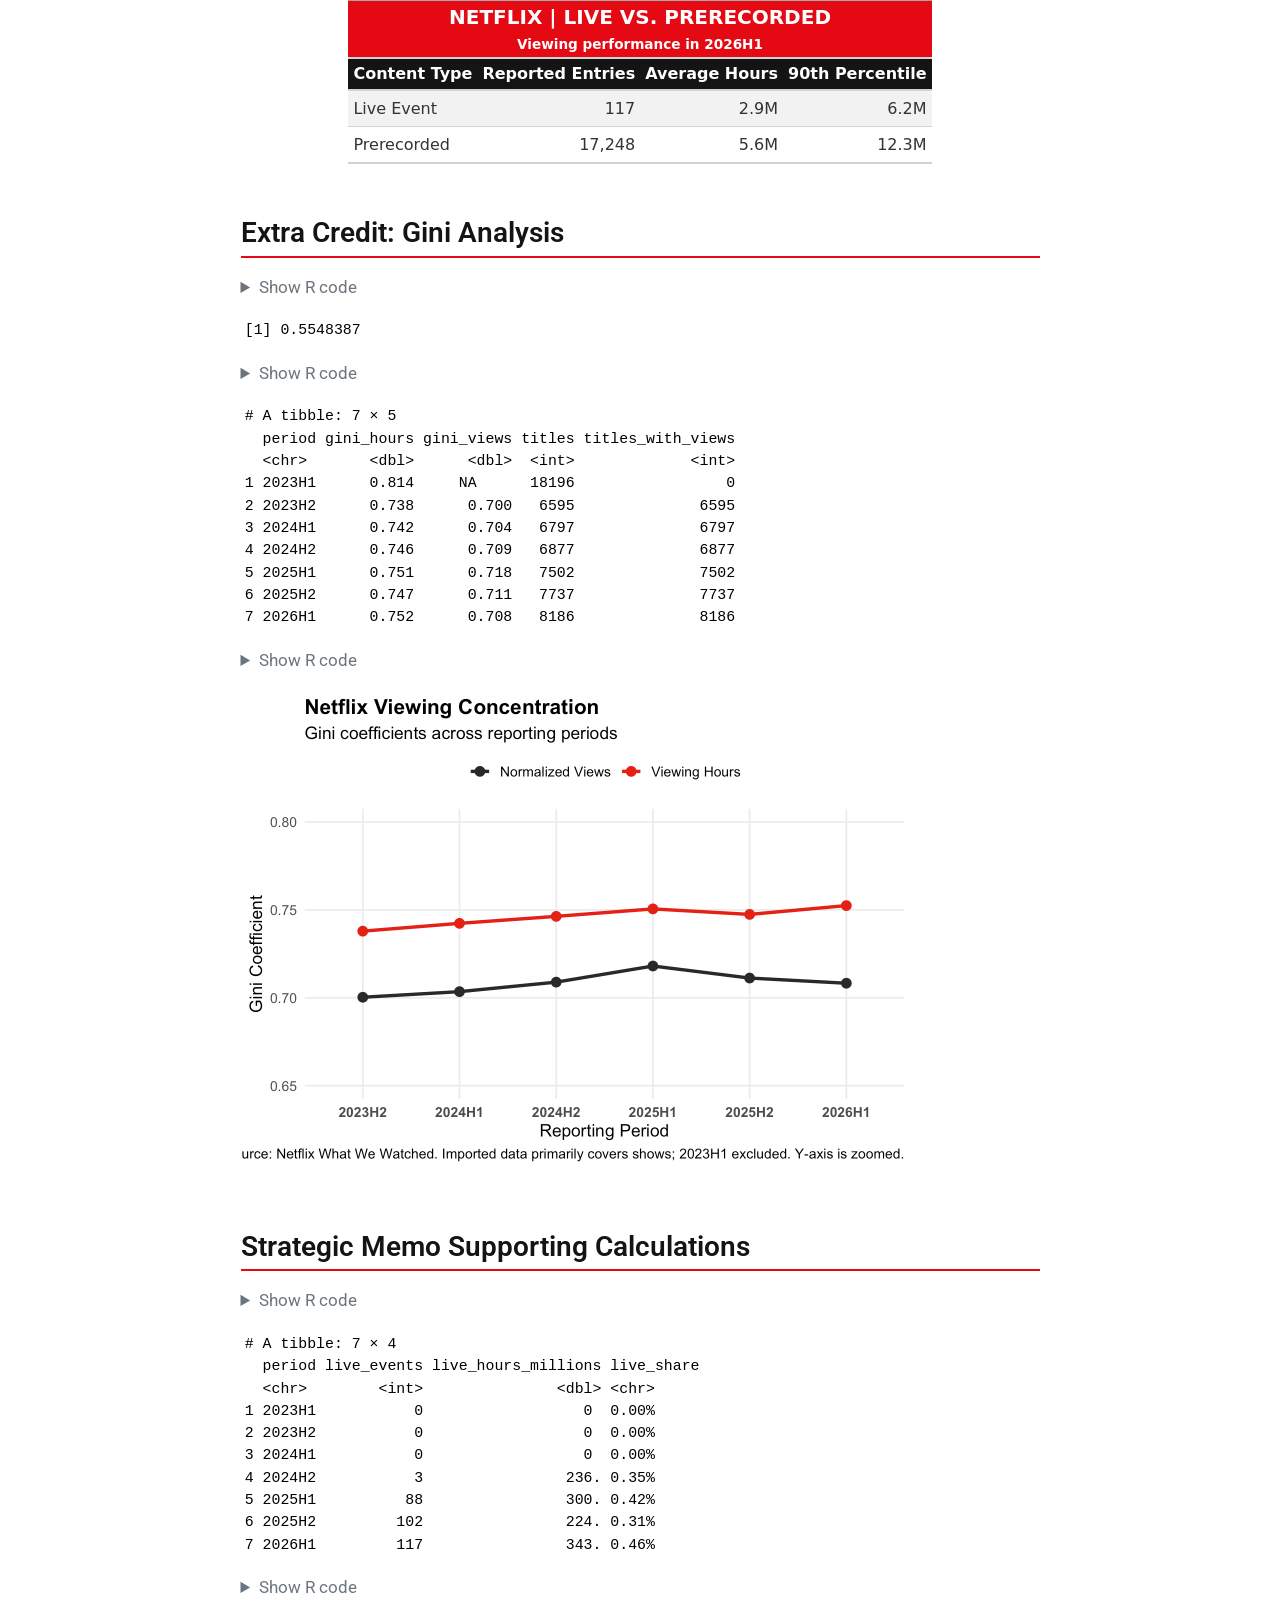
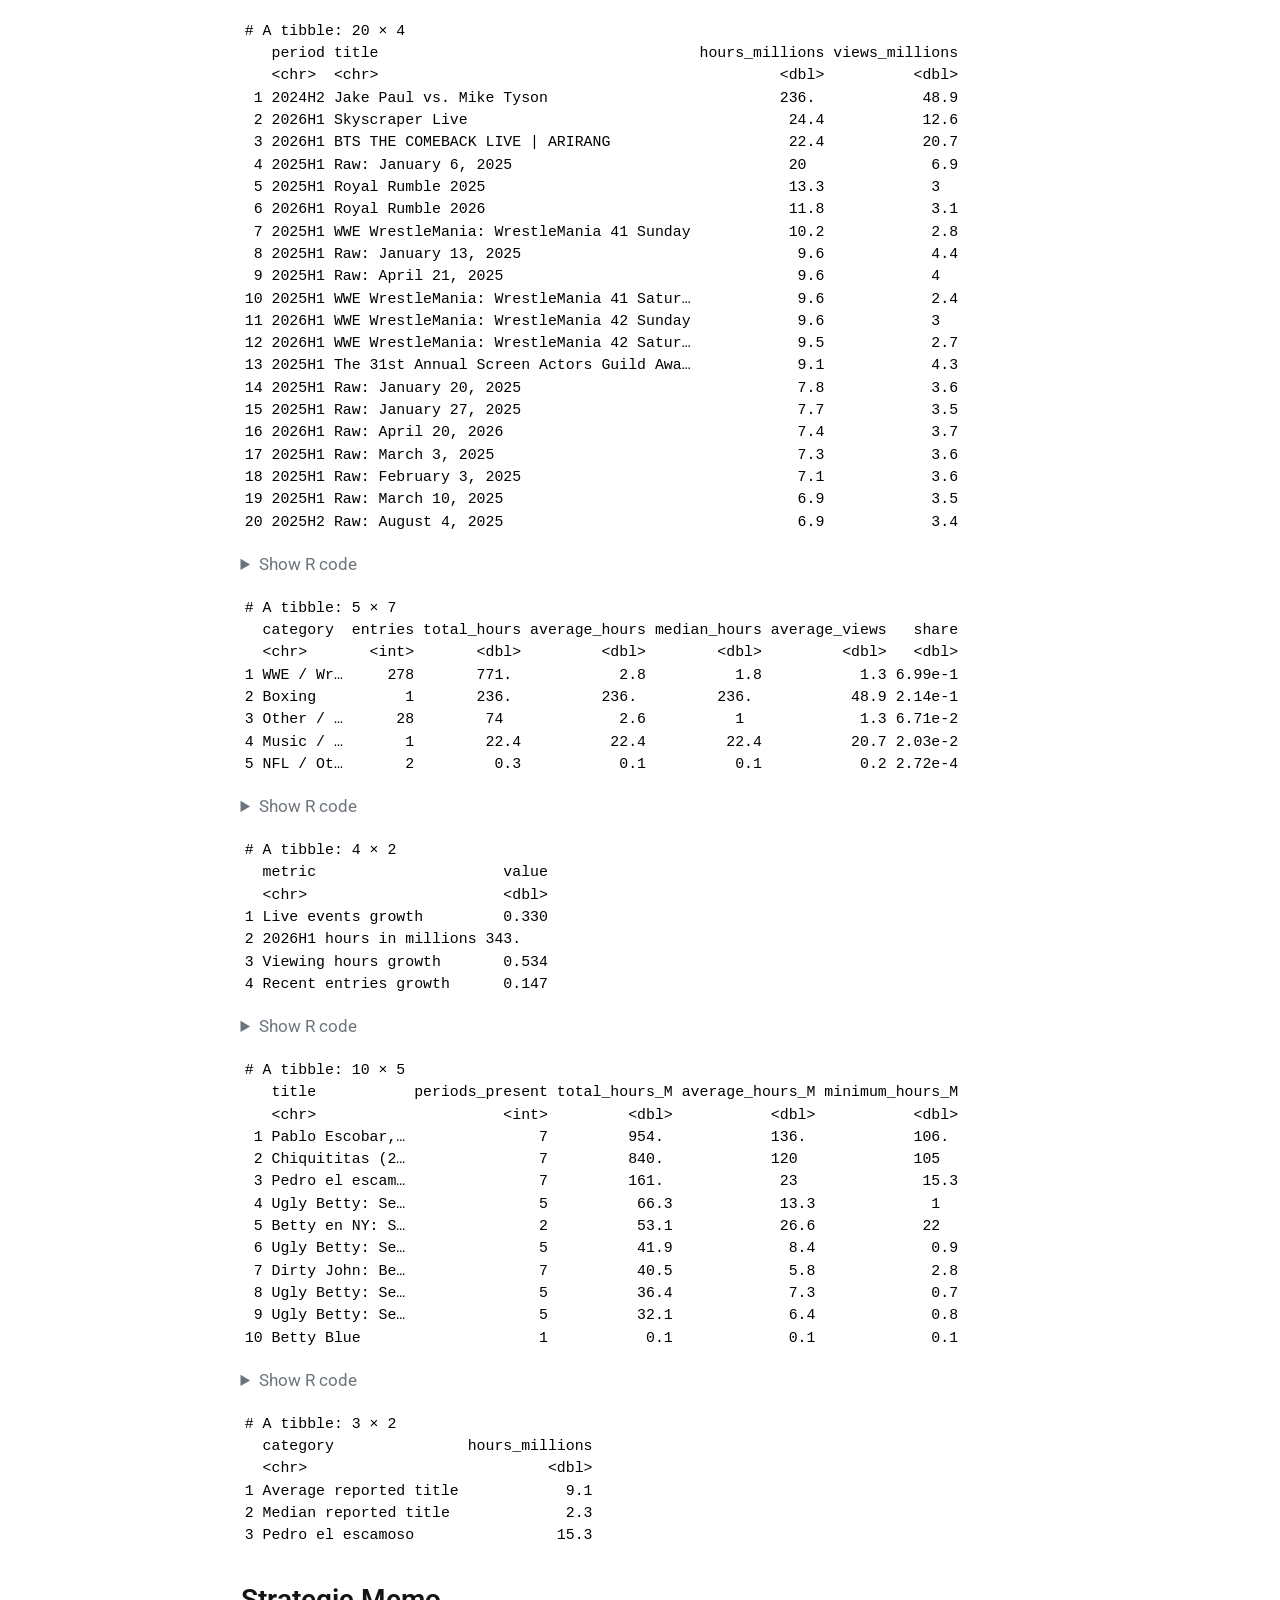
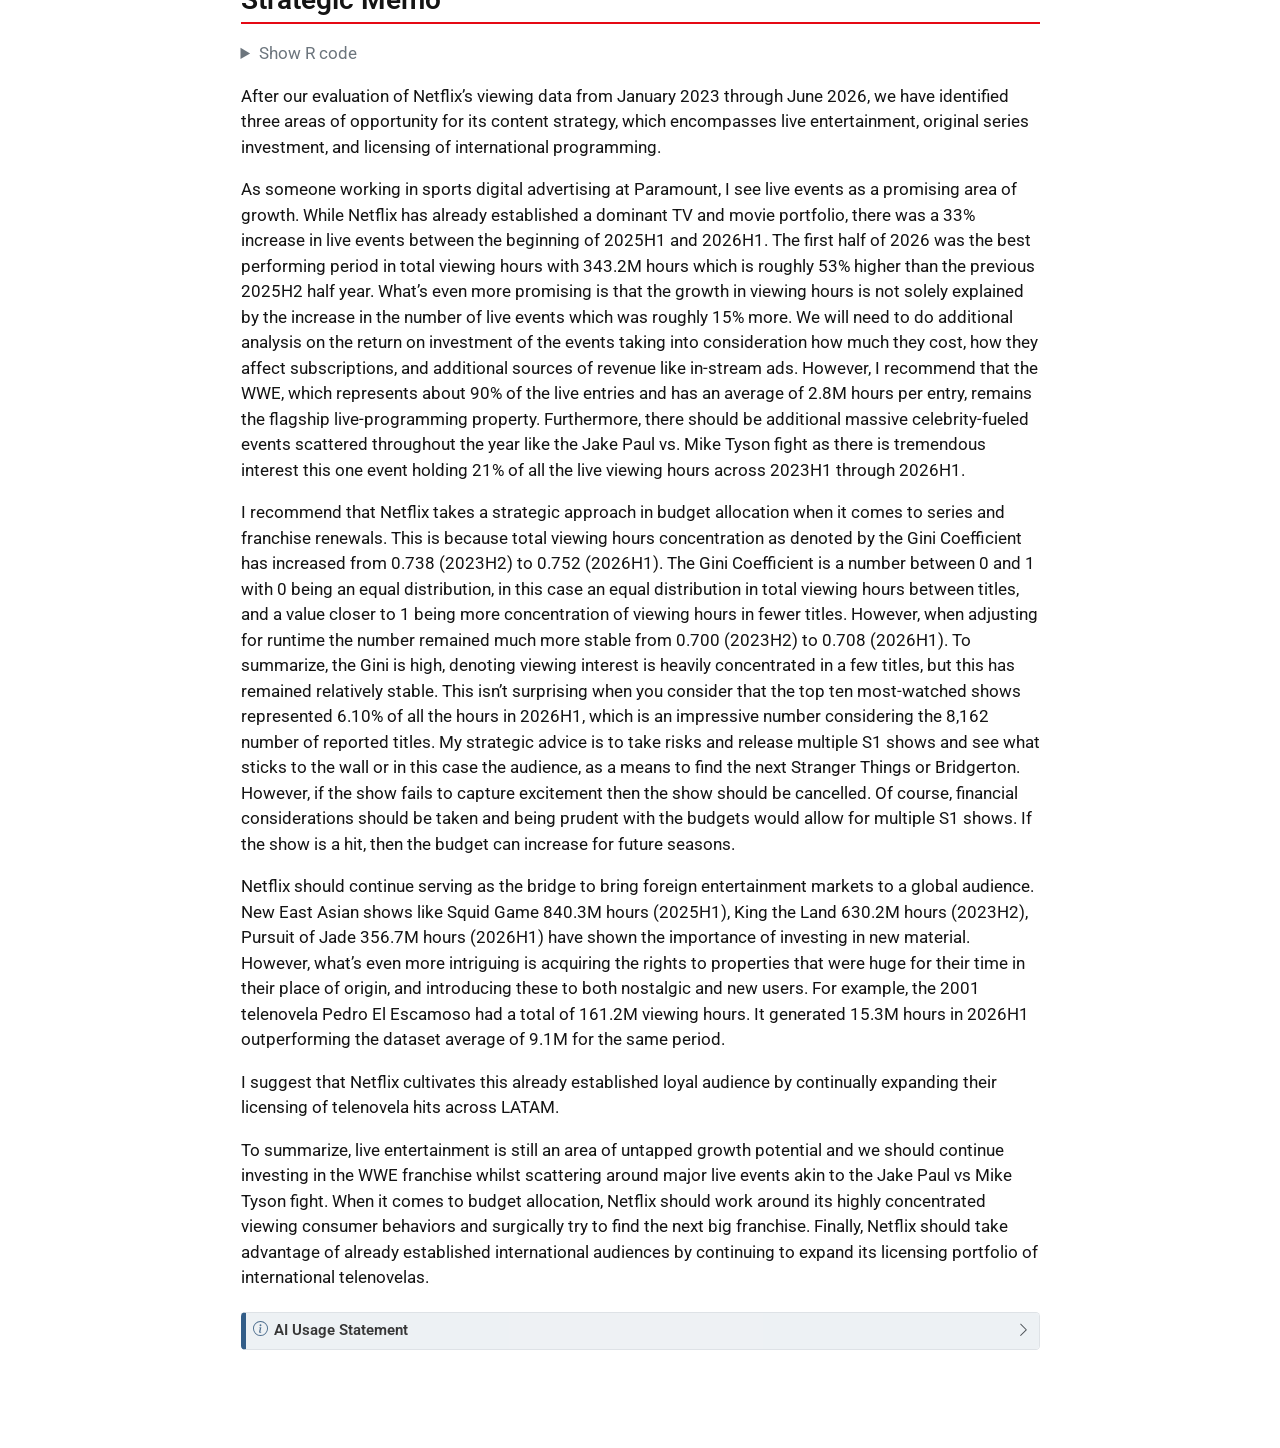
==== commit 79096b61: "Complete Netflix Mini-Project 01" ====
--- a/docs/mp01.html
+++ b/docs/mp01.html
@@ -7,7 +7,7 @@
 <meta name="viewport" content="width=device-width, initial-scale=1.0, user-scalable=yes">
 
 
-<title>Mini-Project Placeholder – STA 9750 Submission Material</title>
+<title>What We Watched: Netflix Viewing Analysis – STA 9750 Submission Material</title>
 <style>
 /* Default styles provided by pandoc.
 ** See https://pandoc.org/MANUAL.html#variables-for-html for config info.
@@ -25,6 +25,41 @@
   width: 0.8em;
   margin: 0 0.8em 0.2em -1em; /* quarto-specific, see https://github.com/quarto-dev/quarto-cli/issues/4556 */ 
   vertical-align: middle;
+}
+/* CSS for syntax highlighting */
+html { -webkit-text-size-adjust: 100%; }
+pre > code.sourceCode { white-space: pre; position: relative; }
+pre > code.sourceCode > span { display: inline-block; line-height: 1.25; }
+pre > code.sourceCode > span:empty { height: 1.2em; }
+.sourceCode { overflow: visible; }
+code.sourceCode > span { color: inherit; text-decoration: inherit; }
+div.sourceCode { margin: 1em 0; }
+pre.sourceCode { margin: 0; }
+@media screen {
+div.sourceCode { overflow: auto; }
+}
+@media print {
+pre > code.sourceCode { white-space: pre-wrap; }
+pre > code.sourceCode > span { text-indent: -5em; padding-left: 5em; }
+}
+pre.numberSource code
+  { counter-reset: source-line 0; }
+pre.numberSource code > span
+  { position: relative; left: -4em; counter-increment: source-line; }
+pre.numberSource code > span > a:first-child::before
+  { content: counter(source-line);
+    position: relative; left: -1em; text-align: right; vertical-align: baseline;
+    border: none; display: inline-block;
+    -webkit-touch-callout: none; -webkit-user-select: none;
+    -khtml-user-select: none; -moz-user-select: none;
+    -ms-user-select: none; user-select: none;
+    padding: 0 4px; width: 4em;
+  }
+pre.numberSource { margin-left: 3em;  padding-left: 4px; }
+div.sourceCode
+  {   }
+@media screen {
+pre > code.sourceCode > span > a:first-child::before { text-decoration: underline; }
 }
 </style>
 
@@ -45,7 +80,7 @@
 <link href="site_libs/quarto-html/quarto-syntax-highlighting-64a204ab8560d761af7679ceaba22944.css" rel="stylesheet" id="quarto-text-highlighting-styles">
 <script src="site_libs/bootstrap/bootstrap.min.js"></script>
 <link href="site_libs/bootstrap/bootstrap-icons.css" rel="stylesheet">
-<link href="site_libs/bootstrap/bootstrap-ecffb29ab86c51f33a5c8b4be15da6e0.min.css" rel="stylesheet" append-hash="true" id="quarto-bootstrap" data-mode="light">
+<link href="site_libs/bootstrap/bootstrap-047fd2e751d804aeebe7710603c1a8f0.min.css" rel="stylesheet" append-hash="true" id="quarto-bootstrap" data-mode="light">
 <script id="quarto-search-options" type="application/json">{
   "location": "navbar",
   "copy-button": false,
@@ -75,6 +110,7 @@
 }</script>
 
 
+<link rel="stylesheet" href="netflix.css">
 </head>
 
 <body class="nav-fixed fullcontent quarto-light">
@@ -103,7 +139,7 @@
 
 <header id="title-block-header" class="quarto-title-block default">
 <div class="quarto-title">
-<h1 class="title">Mini-Project Placeholder</h1>
+<h1 class="title">What We Watched: Netflix Viewing Analysis</h1>
 </div>
 
 
@@ -120,9 +156,4146 @@
 </header>
 
 
-<p>This is a placeholder for STA9750 Mini-Project 1. Check back soon for more!</p>
-
-
+<section id="data-acquisition" class="level2">
+<h2 class="anchored" data-anchor-id="data-acquisition">Data Acquisition</h2>
+<div class="cell">
+<details class="code-fold">
+<summary>Show R code</summary>
+<div class="code-copy-outer-scaffold"><div class="sourceCode cell-code" id="cb1"><pre class="sourceCode r code-with-copy"><code class="sourceCode r"><span id="cb1-1"><a href="#cb1-1" aria-hidden="true" tabindex="-1"></a><span class="fu">library</span>(tidyverse)</span></code></pre></div><button title="Copy to Clipboard" class="code-copy-button"><i class="bi"></i></button></div>
+</details>
+<div class="cell-output cell-output-stderr">
+<pre><code>── Attaching core tidyverse packages ──────────────────────── tidyverse 2.0.0 ──
+✔ dplyr     1.2.1     ✔ readr     2.2.0
+✔ forcats   1.0.1     ✔ stringr   1.6.0
+✔ ggplot2   4.0.3     ✔ tibble    3.3.1
+✔ lubridate 1.9.5     ✔ tidyr     1.3.2
+✔ purrr     1.2.2     
+── Conflicts ────────────────────────────────────────── tidyverse_conflicts() ──
+✖ dplyr::filter() masks stats::filter()
+✖ dplyr::lag()    masks stats::lag()
+ℹ Use the conflicted package (&lt;http://conflicted.r-lib.org/&gt;) to force all conflicts to become errors</code></pre>
+</div>
+<details class="code-fold">
+<summary>Show R code</summary>
+<div class="code-copy-outer-scaffold"><div class="sourceCode cell-code" id="cb3"><pre class="sourceCode r code-with-copy"><code class="sourceCode r"><span id="cb3-1"><a href="#cb3-1" aria-hidden="true" tabindex="-1"></a><span class="fu">library</span>(rvest)</span></code></pre></div><button title="Copy to Clipboard" class="code-copy-button"><i class="bi"></i></button></div>
+</details>
+<div class="cell-output cell-output-stderr">
+<pre><code>
+Attaching package: 'rvest'
+
+The following object is masked from 'package:readr':
+
+    guess_encoding</code></pre>
+</div>
+<details class="code-fold">
+<summary>Show R code</summary>
+<div class="code-copy-outer-scaffold"><div class="sourceCode cell-code" id="cb5"><pre class="sourceCode r code-with-copy"><code class="sourceCode r"><span id="cb5-1"><a href="#cb5-1" aria-hidden="true" tabindex="-1"></a><span class="fu">library</span>(readxl)</span>
+<span id="cb5-2"><a href="#cb5-2" aria-hidden="true" tabindex="-1"></a><span class="fu">library</span>(fs)</span></code></pre></div><button title="Copy to Clipboard" class="code-copy-button"><i class="bi"></i></button></div>
+</details>
+</div>
+<div class="cell">
+<details class="code-fold">
+<summary>Show R code</summary>
+<div class="code-copy-outer-scaffold"><div class="sourceCode cell-code" id="cb6"><pre class="sourceCode r code-with-copy"><code class="sourceCode r"><span id="cb6-1"><a href="#cb6-1" aria-hidden="true" tabindex="-1"></a><span class="co">#' Acquire Netflix What We Watched Reports</span></span>
+<span id="cb6-2"><a href="#cb6-2" aria-hidden="true" tabindex="-1"></a><span class="co">#' </span></span>
+<span id="cb6-3"><a href="#cb6-3" aria-hidden="true" tabindex="-1"></a><span class="co">#' This function will acquire and standardize all data for MP#01</span></span>
+<span id="cb6-4"><a href="#cb6-4" aria-hidden="true" tabindex="-1"></a><span class="co">#' from Netflix. Because Netflix hosts the data files behind a CDN, we</span></span>
+<span id="cb6-5"><a href="#cb6-5" aria-hidden="true" tabindex="-1"></a><span class="co">#' are accessing the release pages and automatically extracting links to the</span></span>
+<span id="cb6-6"><a href="#cb6-6" aria-hidden="true" tabindex="-1"></a><span class="co">#' relevant files (with CDN hash). </span></span>
+<span id="cb6-7"><a href="#cb6-7" aria-hidden="true" tabindex="-1"></a><span class="co">#' </span></span>
+<span id="cb6-8"><a href="#cb6-8" aria-hidden="true" tabindex="-1"></a><span class="co">#' After import, files are stacked vertically and some basic cleaning is</span></span>
+<span id="cb6-9"><a href="#cb6-9" aria-hidden="true" tabindex="-1"></a><span class="co">#' performed. </span></span>
+<span id="cb6-10"><a href="#cb6-10" aria-hidden="true" tabindex="-1"></a>load_netflix_data <span class="ot">&lt;-</span> <span class="cf">function</span>(){</span>
+<span id="cb6-11"><a href="#cb6-11" aria-hidden="true" tabindex="-1"></a>  <span class="co"># Note to students: Make sure you have installed the tidyverse and fs packages</span></span>
+<span id="cb6-12"><a href="#cb6-12" aria-hidden="true" tabindex="-1"></a>  <span class="co">#                   before beginning this assignment. If you aren't sure,</span></span>
+<span id="cb6-13"><a href="#cb6-13" aria-hidden="true" tabindex="-1"></a>  <span class="co">#                   simply run `library(tidyverse)` at your R Console and, if</span></span>
+<span id="cb6-14"><a href="#cb6-14" aria-hidden="true" tabindex="-1"></a>  <span class="co">#                   you don't see an error message, `tidyverse` has been </span></span>
+<span id="cb6-15"><a href="#cb6-15" aria-hidden="true" tabindex="-1"></a>  <span class="co">#                   installed. (Same for `fs`) If you still need to install</span></span>
+<span id="cb6-16"><a href="#cb6-16" aria-hidden="true" tabindex="-1"></a>  <span class="co">#                   either package, use the `install.packages` function as </span></span>
+<span id="cb6-17"><a href="#cb6-17" aria-hidden="true" tabindex="-1"></a>  <span class="co">#                   demonstrated in class.</span></span>
+<span id="cb6-18"><a href="#cb6-18" aria-hidden="true" tabindex="-1"></a>  <span class="fu">library</span>(tidyverse)</span>
+<span id="cb6-19"><a href="#cb6-19" aria-hidden="true" tabindex="-1"></a>  <span class="fu">library</span>(rvest)</span>
+<span id="cb6-20"><a href="#cb6-20" aria-hidden="true" tabindex="-1"></a>  <span class="fu">library</span>(readxl)</span>
+<span id="cb6-21"><a href="#cb6-21" aria-hidden="true" tabindex="-1"></a>  <span class="fu">library</span>(fs)</span>
+<span id="cb6-22"><a href="#cb6-22" aria-hidden="true" tabindex="-1"></a>  </span>
+<span id="cb6-23"><a href="#cb6-23" aria-hidden="true" tabindex="-1"></a>  data_dir <span class="ot">&lt;-</span> <span class="fu">path</span>(<span class="st">"data"</span>, <span class="st">"mp01"</span>)</span>
+<span id="cb6-24"><a href="#cb6-24" aria-hidden="true" tabindex="-1"></a>    </span>
+<span id="cb6-25"><a href="#cb6-25" aria-hidden="true" tabindex="-1"></a>  <span class="cf">if</span>(<span class="sc">!</span><span class="fu">dir_exists</span>(data_dir)){</span>
+<span id="cb6-26"><a href="#cb6-26" aria-hidden="true" tabindex="-1"></a>    <span class="fu">dir_create</span>(data_dir, <span class="at">showWarnings=</span><span class="cn">FALSE</span>, <span class="at">recurse=</span><span class="cn">TRUE</span>)</span>
+<span id="cb6-27"><a href="#cb6-27" aria-hidden="true" tabindex="-1"></a>  }</span>
+<span id="cb6-28"><a href="#cb6-28" aria-hidden="true" tabindex="-1"></a>  </span>
+<span id="cb6-29"><a href="#cb6-29" aria-hidden="true" tabindex="-1"></a>  NETFLIX_URLS <span class="ot">&lt;-</span> <span class="fu">list</span>(</span>
+<span id="cb6-30"><a href="#cb6-30" aria-hidden="true" tabindex="-1"></a>    <span class="st">`</span><span class="at">2023H1</span><span class="st">`</span> <span class="ot">=</span> <span class="st">"https://about.netflix.com/news/what-we-watched-a-netflix-engagement-report"</span>,</span>
+<span id="cb6-31"><a href="#cb6-31" aria-hidden="true" tabindex="-1"></a>    <span class="st">`</span><span class="at">2023H2</span><span class="st">`</span> <span class="ot">=</span> <span class="st">"https://about.netflix.com/news/what-we-watched-the-second-half-of-2023"</span>,</span>
+<span id="cb6-32"><a href="#cb6-32" aria-hidden="true" tabindex="-1"></a>    <span class="st">`</span><span class="at">2024H1</span><span class="st">`</span> <span class="ot">=</span> <span class="st">"https://about.netflix.com/news/what-we-watched-the-first-half-of-2024"</span>,</span>
+<span id="cb6-33"><a href="#cb6-33" aria-hidden="true" tabindex="-1"></a>    <span class="st">`</span><span class="at">2024H2</span><span class="st">`</span> <span class="ot">=</span> <span class="st">"https://about.netflix.com/news/what-we-watched-the-second-half-of-2024"</span>,</span>
+<span id="cb6-34"><a href="#cb6-34" aria-hidden="true" tabindex="-1"></a>    <span class="st">`</span><span class="at">2025H1</span><span class="st">`</span> <span class="ot">=</span> <span class="st">"https://about.netflix.com/news/what-we-watched-the-first-half-of-2025"</span>,</span>
+<span id="cb6-35"><a href="#cb6-35" aria-hidden="true" tabindex="-1"></a>    <span class="st">`</span><span class="at">2025H2</span><span class="st">`</span> <span class="ot">=</span> <span class="st">"https://about.netflix.com/news/what-we-watched-the-second-half-of-2025"</span>,</span>
+<span id="cb6-36"><a href="#cb6-36" aria-hidden="true" tabindex="-1"></a>    <span class="st">`</span><span class="at">2026H1</span><span class="st">`</span> <span class="ot">=</span> <span class="st">"https://about.netflix.com/news/what-we-watched-the-first-half-of-2026"</span></span>
+<span id="cb6-37"><a href="#cb6-37" aria-hidden="true" tabindex="-1"></a>  )</span>
+<span id="cb6-38"><a href="#cb6-38" aria-hidden="true" tabindex="-1"></a>  </span>
+<span id="cb6-39"><a href="#cb6-39" aria-hidden="true" tabindex="-1"></a>  download_if_needed <span class="ot">&lt;-</span> <span class="cf">function</span>(url, local){</span>
+<span id="cb6-40"><a href="#cb6-40" aria-hidden="true" tabindex="-1"></a>    <span class="cf">if</span>(<span class="sc">!</span><span class="fu">file_exists</span>(local)){</span>
+<span id="cb6-41"><a href="#cb6-41" aria-hidden="true" tabindex="-1"></a>      <span class="fu">download.file</span>(url, local, <span class="at">quiet =</span> <span class="cn">TRUE</span>, <span class="at">mode =</span> <span class="st">"wb"</span>)</span>
+<span id="cb6-42"><a href="#cb6-42" aria-hidden="true" tabindex="-1"></a>    }</span>
+<span id="cb6-43"><a href="#cb6-43" aria-hidden="true" tabindex="-1"></a>    </span>
+<span id="cb6-44"><a href="#cb6-44" aria-hidden="true" tabindex="-1"></a>    <span class="fu">return</span>(local)</span>
+<span id="cb6-45"><a href="#cb6-45" aria-hidden="true" tabindex="-1"></a>  }</span>
+<span id="cb6-46"><a href="#cb6-46" aria-hidden="true" tabindex="-1"></a>    </span>
+<span id="cb6-47"><a href="#cb6-47" aria-hidden="true" tabindex="-1"></a>  NETFLIX_URLS <span class="sc">|&gt;</span> </span>
+<span id="cb6-48"><a href="#cb6-48" aria-hidden="true" tabindex="-1"></a>    <span class="fu">map</span>(read_html) <span class="sc">|&gt;</span> </span>
+<span id="cb6-49"><a href="#cb6-49" aria-hidden="true" tabindex="-1"></a>    <span class="fu">map</span>(html_element, <span class="at">xpath =</span> <span class="st">"//a[contains(@href, '.xlsx')]"</span>) <span class="sc">|&gt;</span> </span>
+<span id="cb6-50"><a href="#cb6-50" aria-hidden="true" tabindex="-1"></a>    <span class="fu">map_chr</span>(html_attr, <span class="st">"href"</span>) <span class="sc">|&gt;</span> </span>
+<span id="cb6-51"><a href="#cb6-51" aria-hidden="true" tabindex="-1"></a>    <span class="fu">enframe</span>(<span class="st">"period"</span>, <span class="st">"url"</span>) <span class="sc">|&gt;</span> </span>
+<span id="cb6-52"><a href="#cb6-52" aria-hidden="true" tabindex="-1"></a>   <span class="fu">mutate</span>(<span class="at">path =</span> <span class="fu">path</span>(data_dir, <span class="fu">paste0</span>(period, <span class="st">".xlsx"</span>)), </span>
+<span id="cb6-53"><a href="#cb6-53" aria-hidden="true" tabindex="-1"></a>          <span class="at">path =</span> <span class="fu">map2</span>(url, path, download_if_needed), </span>
+<span id="cb6-54"><a href="#cb6-54" aria-hidden="true" tabindex="-1"></a>          <span class="at">data =</span> <span class="fu">map</span>(path, read_excel, <span class="at">skip=</span><span class="dv">3</span>, <span class="at">na=</span><span class="st">"*"</span>), </span>
+<span id="cb6-55"><a href="#cb6-55" aria-hidden="true" tabindex="-1"></a>          <span class="at">data =</span> <span class="fu">map</span>(data, \(x) x <span class="sc">|&gt;</span> <span class="fu">mutate</span>(<span class="st">`</span><span class="at">Release Date</span><span class="st">`</span> <span class="ot">=</span> <span class="fu">as.Date</span>(<span class="st">`</span><span class="at">Release Date</span><span class="st">`</span>)))) <span class="sc">|&gt;</span></span>
+<span id="cb6-56"><a href="#cb6-56" aria-hidden="true" tabindex="-1"></a>    <span class="fu">unnest</span>(data) <span class="sc">|&gt;</span> </span>
+<span id="cb6-57"><a href="#cb6-57" aria-hidden="true" tabindex="-1"></a>    <span class="fu">select</span>(<span class="sc">-</span>url, <span class="sc">-</span>path) <span class="sc">|&gt;</span> </span>
+<span id="cb6-58"><a href="#cb6-58" aria-hidden="true" tabindex="-1"></a>    <span class="fu">mutate</span>(<span class="at">year=</span><span class="fu">str_sub</span>(period, <span class="dv">1</span>, <span class="dv">4</span>), </span>
+<span id="cb6-59"><a href="#cb6-59" aria-hidden="true" tabindex="-1"></a>           <span class="at">half=</span><span class="fu">str_sub</span>(period, <span class="at">start=</span><span class="dv">6</span>), </span>
+<span id="cb6-60"><a href="#cb6-60" aria-hidden="true" tabindex="-1"></a>           <span class="at">period_start =</span> <span class="fu">make_date</span>(year, <span class="fu">if_else</span>(half<span class="sc">==</span><span class="dv">1</span>, <span class="dv">1</span>, <span class="dv">7</span>), <span class="dv">1</span>), </span>
+<span id="cb6-61"><a href="#cb6-61" aria-hidden="true" tabindex="-1"></a>           <span class="at">period_end =</span> <span class="fu">make_date</span>(year, <span class="fu">if_else</span>(half<span class="sc">==</span><span class="dv">1</span>, <span class="dv">6</span>, <span class="dv">12</span>), <span class="fu">if_else</span>(half<span class="sc">==</span><span class="dv">1</span>, <span class="dv">30</span>, <span class="dv">31</span>))) <span class="sc">|&gt;</span> </span>
+<span id="cb6-62"><a href="#cb6-62" aria-hidden="true" tabindex="-1"></a>    <span class="fu">filter</span>(<span class="sc">!</span><span class="fu">is.na</span>(<span class="st">`</span><span class="at">Hours Viewed</span><span class="st">`</span>)) <span class="sc">|&gt;</span> </span>
+<span id="cb6-63"><a href="#cb6-63" aria-hidden="true" tabindex="-1"></a>    <span class="fu">mutate</span>(<span class="at">live_event =</span> <span class="sc">!</span><span class="fu">is.na</span>(Runtime) <span class="sc">&amp;</span> <span class="fu">str_detect</span>(Runtime, <span class="st">"</span><span class="sc">\\</span><span class="st">d+:</span><span class="sc">\\</span><span class="st">d+</span><span class="sc">\\</span><span class="st">*"</span>), </span>
+<span id="cb6-64"><a href="#cb6-64" aria-hidden="true" tabindex="-1"></a>           <span class="at">clean_time =</span> <span class="fu">str_remove</span>(Runtime, <span class="fu">fixed</span>(<span class="st">"*"</span>)),</span>
+<span id="cb6-65"><a href="#cb6-65" aria-hidden="true" tabindex="-1"></a>           <span class="at">Runtime =</span> <span class="dv">60</span> <span class="sc">*</span> <span class="fu">hour</span>(<span class="fu">hm</span>(clean_time)) <span class="sc">+</span> <span class="fu">minute</span>(<span class="fu">hm</span>(clean_time))) <span class="sc">|&gt;</span></span>
+<span id="cb6-66"><a href="#cb6-66" aria-hidden="true" tabindex="-1"></a>    <span class="fu">select</span>(<span class="sc">-</span>clean_time) <span class="sc">|&gt;</span></span>
+<span id="cb6-67"><a href="#cb6-67" aria-hidden="true" tabindex="-1"></a>    <span class="fu">mutate</span>(<span class="at">Runtime =</span> <span class="fu">coalesce</span>(Runtime, <span class="fu">mean</span>(Runtime, <span class="at">na.rm=</span><span class="cn">TRUE</span>)), </span>
+<span id="cb6-68"><a href="#cb6-68" aria-hidden="true" tabindex="-1"></a>           <span class="at">.by=</span>Title, </span>
+<span id="cb6-69"><a href="#cb6-69" aria-hidden="true" tabindex="-1"></a>           <span class="at">Title =</span> stringi<span class="sc">::</span><span class="fu">stri_trans_general</span>(Title, <span class="st">"Latin-ASCII"</span>),</span>
+<span id="cb6-70"><a href="#cb6-70" aria-hidden="true" tabindex="-1"></a>           <span class="at">Title =</span> <span class="fu">str_remove</span>(Title, <span class="st">" // .*"</span>), </span>
+<span id="cb6-71"><a href="#cb6-71" aria-hidden="true" tabindex="-1"></a>           <span class="at">Title =</span> <span class="fu">str_remove</span>(Title, <span class="st">"[^[:ascii:]].*"</span>), </span>
+<span id="cb6-72"><a href="#cb6-72" aria-hidden="true" tabindex="-1"></a>           <span class="at">Title =</span> <span class="fu">str_trim</span>(Title)) <span class="sc">|&gt;</span></span>
+<span id="cb6-73"><a href="#cb6-73" aria-hidden="true" tabindex="-1"></a>    <span class="fu">filter_out</span>(Title <span class="sc">==</span> <span class="st">""</span>) <span class="sc">|&gt;</span></span>
+<span id="cb6-74"><a href="#cb6-74" aria-hidden="true" tabindex="-1"></a>    <span class="fu">select</span>(year, </span>
+<span id="cb6-75"><a href="#cb6-75" aria-hidden="true" tabindex="-1"></a>           period, </span>
+<span id="cb6-76"><a href="#cb6-76" aria-hidden="true" tabindex="-1"></a>           period_start, </span>
+<span id="cb6-77"><a href="#cb6-77" aria-hidden="true" tabindex="-1"></a>           period_end, </span>
+<span id="cb6-78"><a href="#cb6-78" aria-hidden="true" tabindex="-1"></a>           Title, </span>
+<span id="cb6-79"><a href="#cb6-79" aria-hidden="true" tabindex="-1"></a>           <span class="sc">-</span>half, </span>
+<span id="cb6-80"><a href="#cb6-80" aria-hidden="true" tabindex="-1"></a>           Runtime, </span>
+<span id="cb6-81"><a href="#cb6-81" aria-hidden="true" tabindex="-1"></a>           Views, </span>
+<span id="cb6-82"><a href="#cb6-82" aria-hidden="true" tabindex="-1"></a>           <span class="st">`</span><span class="at">Hours Viewed</span><span class="st">`</span>, </span>
+<span id="cb6-83"><a href="#cb6-83" aria-hidden="true" tabindex="-1"></a>           <span class="st">`</span><span class="at">Release Date</span><span class="st">`</span>,</span>
+<span id="cb6-84"><a href="#cb6-84" aria-hidden="true" tabindex="-1"></a>           <span class="st">`</span><span class="at">Available Globally?</span><span class="st">`</span>, </span>
+<span id="cb6-85"><a href="#cb6-85" aria-hidden="true" tabindex="-1"></a>           live_event)</span>
+<span id="cb6-86"><a href="#cb6-86" aria-hidden="true" tabindex="-1"></a>}</span>
+<span id="cb6-87"><a href="#cb6-87" aria-hidden="true" tabindex="-1"></a></span>
+<span id="cb6-88"><a href="#cb6-88" aria-hidden="true" tabindex="-1"></a>NETFLIX_DATA <span class="ot">&lt;-</span> <span class="fu">load_netflix_data</span>()</span></code></pre></div><button title="Copy to Clipboard" class="code-copy-button"><i class="bi"></i></button></div>
+</details>
+</div>
+</section>
+<section id="data-cleaning-and-preparation" class="level2">
+<h2 class="anchored" data-anchor-id="data-cleaning-and-preparation">Data Cleaning and Preparation</h2>
+<div class="cell">
+<details class="code-fold">
+<summary>Show R code</summary>
+<div class="code-copy-outer-scaffold"><div class="sourceCode cell-code" id="cb7"><pre class="sourceCode r code-with-copy"><code class="sourceCode r"><span id="cb7-1"><a href="#cb7-1" aria-hidden="true" tabindex="-1"></a>NETFLIX_DATA <span class="ot">&lt;-</span> NETFLIX_DATA <span class="sc">|&gt;</span></span>
+<span id="cb7-2"><a href="#cb7-2" aria-hidden="true" tabindex="-1"></a>  <span class="fu">rename</span>(</span>
+<span id="cb7-3"><a href="#cb7-3" aria-hidden="true" tabindex="-1"></a>    <span class="at">title =</span> Title,</span>
+<span id="cb7-4"><a href="#cb7-4" aria-hidden="true" tabindex="-1"></a>    <span class="at">runtime =</span> Runtime,</span>
+<span id="cb7-5"><a href="#cb7-5" aria-hidden="true" tabindex="-1"></a>    <span class="at">views =</span> Views,</span>
+<span id="cb7-6"><a href="#cb7-6" aria-hidden="true" tabindex="-1"></a>    <span class="at">hours_viewed =</span> <span class="st">`</span><span class="at">Hours Viewed</span><span class="st">`</span>,</span>
+<span id="cb7-7"><a href="#cb7-7" aria-hidden="true" tabindex="-1"></a>    <span class="at">release_date =</span> <span class="st">`</span><span class="at">Release Date</span><span class="st">`</span>,</span>
+<span id="cb7-8"><a href="#cb7-8" aria-hidden="true" tabindex="-1"></a>    <span class="at">available_globally =</span> <span class="st">`</span><span class="at">Available Globally?</span><span class="st">`</span></span>
+<span id="cb7-9"><a href="#cb7-9" aria-hidden="true" tabindex="-1"></a>  ) <span class="sc">|&gt;</span></span>
+<span id="cb7-10"><a href="#cb7-10" aria-hidden="true" tabindex="-1"></a>  <span class="fu">mutate</span>(</span>
+<span id="cb7-11"><a href="#cb7-11" aria-hidden="true" tabindex="-1"></a>    <span class="at">year =</span> <span class="fu">as.integer</span>(year),</span>
+<span id="cb7-12"><a href="#cb7-12" aria-hidden="true" tabindex="-1"></a>    <span class="at">available_globally =</span> available_globally <span class="sc">==</span> <span class="st">"Yes"</span></span>
+<span id="cb7-13"><a href="#cb7-13" aria-hidden="true" tabindex="-1"></a>  )</span>
+<span id="cb7-14"><a href="#cb7-14" aria-hidden="true" tabindex="-1"></a></span>
+<span id="cb7-15"><a href="#cb7-15" aria-hidden="true" tabindex="-1"></a><span class="fu">glimpse</span>(NETFLIX_DATA)</span></code></pre></div><button title="Copy to Clipboard" class="code-copy-button"><i class="bi"></i></button></div>
+</details>
+<div class="cell-output cell-output-stdout">
+<pre><code>Rows: 61,892
+Columns: 11
+$ year               &lt;int&gt; 2023, 2023, 2023, 2023, 2023, 2023, 2023, 2023, 202…
+$ period             &lt;chr&gt; "2023H1", "2023H1", "2023H1", "2023H1", "2023H1", "…
+$ period_start       &lt;date&gt; 2023-01-01, 2023-01-01, 2023-01-01, 2023-01-01, 20…
+$ period_end         &lt;date&gt; 2023-06-30, 2023-06-30, 2023-06-30, 2023-06-30, 20…
+$ title              &lt;chr&gt; "The Night Agent: Season 1", "Ginny &amp; Georgia: Seas…
+$ runtime            &lt;dbl&gt; 491, 587, 856, 409, 389, 497, 2703, 533, 548, 428, …
+$ views              &lt;dbl&gt; NA, NA, NA, NA, NA, NA, NA, NA, NA, NA, NA, NA, NA,…
+$ hours_viewed       &lt;dbl&gt; 812100000, 665100000, 622800000, 507700000, 5030000…
+$ release_date       &lt;date&gt; 2023-03-23, 2023-01-05, 2022-12-30, 2022-11-23, 20…
+$ available_globally &lt;lgl&gt; TRUE, TRUE, TRUE, TRUE, TRUE, TRUE, FALSE, TRUE, TR…
+$ live_event         &lt;lgl&gt; FALSE, FALSE, FALSE, FALSE, FALSE, FALSE, FALSE, FA…</code></pre>
+</div>
+</div>
+</section>
+<section id="data-exploration" class="level1">
+<h1>Data Exploration</h1>
+<div class="cell">
+<details class="code-fold">
+<summary>Show R code</summary>
+<div class="code-copy-outer-scaffold"><div class="sourceCode cell-code" id="cb9"><pre class="sourceCode r code-with-copy"><code class="sourceCode r"><span id="cb9-1"><a href="#cb9-1" aria-hidden="true" tabindex="-1"></a><span class="co"># Examine the structure of the dataset</span></span>
+<span id="cb9-2"><a href="#cb9-2" aria-hidden="true" tabindex="-1"></a><span class="fu">glimpse</span>(NETFLIX_DATA)</span></code></pre></div><button title="Copy to Clipboard" class="code-copy-button"><i class="bi"></i></button></div>
+</details>
+<div class="cell-output cell-output-stdout">
+<pre><code>Rows: 61,892
+Columns: 11
+$ year               &lt;int&gt; 2023, 2023, 2023, 2023, 2023, 2023, 2023, 2023, 202…
+$ period             &lt;chr&gt; "2023H1", "2023H1", "2023H1", "2023H1", "2023H1", "…
+$ period_start       &lt;date&gt; 2023-01-01, 2023-01-01, 2023-01-01, 2023-01-01, 20…
+$ period_end         &lt;date&gt; 2023-06-30, 2023-06-30, 2023-06-30, 2023-06-30, 20…
+$ title              &lt;chr&gt; "The Night Agent: Season 1", "Ginny &amp; Georgia: Seas…
+$ runtime            &lt;dbl&gt; 491, 587, 856, 409, 389, 497, 2703, 533, 548, 428, …
+$ views              &lt;dbl&gt; NA, NA, NA, NA, NA, NA, NA, NA, NA, NA, NA, NA, NA,…
+$ hours_viewed       &lt;dbl&gt; 812100000, 665100000, 622800000, 507700000, 5030000…
+$ release_date       &lt;date&gt; 2023-03-23, 2023-01-05, 2022-12-30, 2022-11-23, 20…
+$ available_globally &lt;lgl&gt; TRUE, TRUE, TRUE, TRUE, TRUE, TRUE, FALSE, TRUE, TR…
+$ live_event         &lt;lgl&gt; FALSE, FALSE, FALSE, FALSE, FALSE, FALSE, FALSE, FA…</code></pre>
+</div>
+<details class="code-fold">
+<summary>Show R code</summary>
+<div class="code-copy-outer-scaffold"><div class="sourceCode cell-code" id="cb11"><pre class="sourceCode r code-with-copy"><code class="sourceCode r"><span id="cb11-1"><a href="#cb11-1" aria-hidden="true" tabindex="-1"></a><span class="co"># Generate descriptive statistics</span></span>
+<span id="cb11-2"><a href="#cb11-2" aria-hidden="true" tabindex="-1"></a><span class="fu">summary</span>(NETFLIX_DATA)</span></code></pre></div><button title="Copy to Clipboard" class="code-copy-button"><i class="bi"></i></button></div>
+</details>
+<div class="cell-output cell-output-stdout">
+<pre><code>      year            period       period_start          period_end        
+ Min.   :2023   Length   :61892   Min.   :2023-01-01   Min.   :2023-06-30  
+ 1st Qu.:2023   N.unique :    7   1st Qu.:2023-01-01   1st Qu.:2023-06-30  
+ Median :2024   N.blank  :    0   Median :2024-01-01   Median :2024-06-30  
+ Mean   :2024   Min.nchar:    6   Mean   :2024-04-12   Mean   :2024-10-10  
+ 3rd Qu.:2025   Max.nchar:    6   3rd Qu.:2025-07-01   3rd Qu.:2025-12-31  
+ Max.   :2026                     Max.   :2026-01-01   Max.   :2026-06-30  
+                                                                           
+       title          runtime            views            hours_viewed      
+ Length   :61892   Min.   :    2.0   Min.   :   100000   Min.   :   100000  
+ N.unique :24427   1st Qu.:  210.0   1st Qu.:   100000   1st Qu.:   500000  
+ N.blank  :    0   Median :  320.0   Median :   400000   Median :  1800000  
+ Min.nchar:    1   Mean   :  467.3   Mean   :  1375241   Mean   :  8265858  
+ Max.nchar:  217   3rd Qu.:  545.0   3rd Qu.:  1200000   3rd Qu.:  6400000  
+                   Max.   :23853.0   Max.   :144800000   Max.   :964100000  
+                   NAs    :13085     NAs    :18198                          
+  release_date        available_globally live_event     
+ Min.   :2010-04-01   Mode :logical      Mode :logical  
+ 1st Qu.:2019-05-31   FALSE:40171        FALSE:61582    
+ Median :2021-06-17   TRUE :21719        TRUE :310      
+ Mean   :2021-03-25   NAs  :2                           
+ 3rd Qu.:2023-02-14                                     
+ Max.   :2026-06-29                                     
+ NAs    :35251                                          </code></pre>
+</div>
+</div>
+<section id="observations" class="level3">
+<h3 class="anchored" data-anchor-id="observations">Observations</h3>
+<p>This data goes from 1Q’23 through 2Q’26. So, the data is very relevant, and I expect to see some shows I’ve recently watched.</p>
+<p>There are 24,427 distinct titles which is a lot but Netflix licenses a lot of shows and movies especially foreign, so I would love to know the distribution of Netflix Originals vs Everything Else.</p>
+<p>For runtime the data is skewed, which makes sense because there are some shows that have hundreds of episodes like some soap dramas. I am noticing a lot of null values off the bat and in previous classess I often decide to not drop them.</p>
+<p>The views column also includes NA I doubt that means that no one watched the title although it could be the case for some.</p>
+<p>Hours viewed is very interesting and I would like to see this column across titles because I had read somewhere that Netflix prioritizes shows that keep customers subscribed which must be the ones that force the users to spend the most time on the platform.</p>
+<p>Available globally is interesting because there are some shows Netflix doesn’t have the rights for abroad.</p>
+<p>Live event makes sense since Netflix is just recently getting into live sports and live events so the number is significantly lower.</p>
+</section>
+<section id="what-date-range-is-covered-by-this-data-set" class="level3">
+<h3 class="anchored" data-anchor-id="what-date-range-is-covered-by-this-data-set">What date range is covered by this data set?</h3>
+<div class="cell">
+<details class="code-fold">
+<summary>Show R code</summary>
+<div class="code-copy-outer-scaffold"><div class="sourceCode cell-code" id="cb13"><pre class="sourceCode r code-with-copy"><code class="sourceCode r"><span id="cb13-1"><a href="#cb13-1" aria-hidden="true" tabindex="-1"></a>date_range <span class="ot">&lt;-</span> NETFLIX_DATA <span class="sc">|&gt;</span></span>
+<span id="cb13-2"><a href="#cb13-2" aria-hidden="true" tabindex="-1"></a>  <span class="fu">summarise</span>(</span>
+<span id="cb13-3"><a href="#cb13-3" aria-hidden="true" tabindex="-1"></a>    <span class="at">first_day =</span> <span class="fu">min</span>(period_start, <span class="at">na.rm =</span> <span class="cn">TRUE</span>),</span>
+<span id="cb13-4"><a href="#cb13-4" aria-hidden="true" tabindex="-1"></a>    <span class="at">last_day =</span> <span class="fu">max</span>(period_end, <span class="at">na.rm =</span> <span class="cn">TRUE</span>)</span>
+<span id="cb13-5"><a href="#cb13-5" aria-hidden="true" tabindex="-1"></a>  )</span></code></pre></div><button title="Copy to Clipboard" class="code-copy-button"><i class="bi"></i></button></div>
+</details>
+</div>
+<p><strong>The Netflix dataset covers the date ranges from</strong> January 01, 2023 <strong>through</strong> June 30, 2026.</p>
+</section>
+<section id="how-many-different-shows-and-movies-are-covered-in-this-data-set" class="level3">
+<h3 class="anchored" data-anchor-id="how-many-different-shows-and-movies-are-covered-in-this-data-set">How many different shows and movies are covered in this data set?</h3>
+<div class="cell">
+<details class="code-fold">
+<summary>Show R code</summary>
+<div class="code-copy-outer-scaffold"><div class="sourceCode cell-code" id="cb14"><pre class="sourceCode r code-with-copy"><code class="sourceCode r"><span id="cb14-1"><a href="#cb14-1" aria-hidden="true" tabindex="-1"></a>unique_titles <span class="ot">&lt;-</span> NETFLIX_DATA <span class="sc">|&gt;</span></span>
+<span id="cb14-2"><a href="#cb14-2" aria-hidden="true" tabindex="-1"></a>  <span class="fu">summarise</span>(</span>
+<span id="cb14-3"><a href="#cb14-3" aria-hidden="true" tabindex="-1"></a>    <span class="at">total =</span> <span class="fu">n_distinct</span>(title)</span>
+<span id="cb14-4"><a href="#cb14-4" aria-hidden="true" tabindex="-1"></a>  )</span></code></pre></div><button title="Copy to Clipboard" class="code-copy-button"><i class="bi"></i></button></div>
+</details>
+</div>
+<p><strong>The number of distinct Netflix titles is</strong> 24,427</p>
+</section>
+<section id="how-many-total-hours-have-been-spent-watching-shows-from-the-bridgerton-universe" class="level3">
+<h3 class="anchored" data-anchor-id="how-many-total-hours-have-been-spent-watching-shows-from-the-bridgerton-universe">How many total hours have been spent watching shows from the Bridgerton universe?</h3>
+<div class="cell">
+<details class="code-fold">
+<summary>Show R code</summary>
+<div class="code-copy-outer-scaffold"><div class="sourceCode cell-code" id="cb15"><pre class="sourceCode r code-with-copy"><code class="sourceCode r"><span id="cb15-1"><a href="#cb15-1" aria-hidden="true" tabindex="-1"></a>bridgerton_titles <span class="ot">&lt;-</span> NETFLIX_DATA <span class="sc">|&gt;</span></span>
+<span id="cb15-2"><a href="#cb15-2" aria-hidden="true" tabindex="-1"></a>  <span class="fu">filter</span>(</span>
+<span id="cb15-3"><a href="#cb15-3" aria-hidden="true" tabindex="-1"></a>    <span class="fu">str_detect</span>(</span>
+<span id="cb15-4"><a href="#cb15-4" aria-hidden="true" tabindex="-1"></a>      title,</span>
+<span id="cb15-5"><a href="#cb15-5" aria-hidden="true" tabindex="-1"></a>      <span class="fu">regex</span>(<span class="st">"Bridgerton"</span>, <span class="at">ignore_case =</span> <span class="cn">TRUE</span>)</span>
+<span id="cb15-6"><a href="#cb15-6" aria-hidden="true" tabindex="-1"></a>    )</span>
+<span id="cb15-7"><a href="#cb15-7" aria-hidden="true" tabindex="-1"></a>  ) <span class="sc">|&gt;</span></span>
+<span id="cb15-8"><a href="#cb15-8" aria-hidden="true" tabindex="-1"></a>  <span class="fu">distinct</span>(title) <span class="sc">|&gt;</span></span>
+<span id="cb15-9"><a href="#cb15-9" aria-hidden="true" tabindex="-1"></a>  <span class="fu">arrange</span>(title)</span>
+<span id="cb15-10"><a href="#cb15-10" aria-hidden="true" tabindex="-1"></a></span>
+<span id="cb15-11"><a href="#cb15-11" aria-hidden="true" tabindex="-1"></a>bridgerton_titles</span></code></pre></div><button title="Copy to Clipboard" class="code-copy-button"><i class="bi"></i></button></div>
+</details>
+<div class="cell-output cell-output-stdout">
+<pre><code># A tibble: 7 × 1
+  title                              
+  &lt;chr&gt;                              
+1 Bridgerton - The Afterparty        
+2 Bridgerton: Fireplace              
+3 Bridgerton: Season 1               
+4 Bridgerton: Season 2               
+5 Bridgerton: Season 3               
+6 Bridgerton: Season 4               
+7 Queen Charlotte: A Bridgerton Story</code></pre>
+</div>
+</div>
+<div class="cell">
+<details class="code-fold">
+<summary>Show R code</summary>
+<div class="code-copy-outer-scaffold"><div class="sourceCode cell-code" id="cb17"><pre class="sourceCode r code-with-copy"><code class="sourceCode r"><span id="cb17-1"><a href="#cb17-1" aria-hidden="true" tabindex="-1"></a>bridgerton_hours <span class="ot">&lt;-</span> NETFLIX_DATA <span class="sc">|&gt;</span></span>
+<span id="cb17-2"><a href="#cb17-2" aria-hidden="true" tabindex="-1"></a>  <span class="fu">filter</span>(<span class="fu">str_detect</span>(title, <span class="fu">regex</span>(<span class="st">"Bridgerton"</span>, <span class="at">ignore_case =</span> <span class="cn">TRUE</span>))) <span class="sc">|&gt;</span></span>
+<span id="cb17-3"><a href="#cb17-3" aria-hidden="true" tabindex="-1"></a>  <span class="fu">summarise</span>(</span>
+<span id="cb17-4"><a href="#cb17-4" aria-hidden="true" tabindex="-1"></a>    <span class="at">total_hours =</span> <span class="fu">sum</span>(hours_viewed, <span class="at">na.rm =</span> <span class="cn">TRUE</span>)</span>
+<span id="cb17-5"><a href="#cb17-5" aria-hidden="true" tabindex="-1"></a>  )</span>
+<span id="cb17-6"><a href="#cb17-6" aria-hidden="true" tabindex="-1"></a></span>
+<span id="cb17-7"><a href="#cb17-7" aria-hidden="true" tabindex="-1"></a>bridgerton_hours</span></code></pre></div><button title="Copy to Clipboard" class="code-copy-button"><i class="bi"></i></button></div>
+</details>
+<div class="cell-output cell-output-stdout">
+<pre><code># A tibble: 1 × 1
+  total_hours
+        &lt;dbl&gt;
+1  4862800000</code></pre>
+</div>
+</div>
+<p><strong>The Bridgerton universe accumulated a total of</strong> 4,862,800,000 <strong>viewing hours across</strong> January 01, 2023 <strong>through</strong> June 30, 2026.</p>
+</section>
+<section id="how-many-total-hours-have-been-spent-watching-the-five-seasons-of-stranger-things" class="level3">
+<h3 class="anchored" data-anchor-id="how-many-total-hours-have-been-spent-watching-the-five-seasons-of-stranger-things">How many total hours have been spent watching the five seasons of Stranger Things?</h3>
+<div class="cell">
+<details class="code-fold">
+<summary>Show R code</summary>
+<div class="code-copy-outer-scaffold"><div class="sourceCode cell-code" id="cb19"><pre class="sourceCode r code-with-copy"><code class="sourceCode r"><span id="cb19-1"><a href="#cb19-1" aria-hidden="true" tabindex="-1"></a>stranger_titles <span class="ot">&lt;-</span> NETFLIX_DATA <span class="sc">|&gt;</span></span>
+<span id="cb19-2"><a href="#cb19-2" aria-hidden="true" tabindex="-1"></a>  <span class="fu">filter</span>(</span>
+<span id="cb19-3"><a href="#cb19-3" aria-hidden="true" tabindex="-1"></a>    <span class="fu">str_detect</span>(</span>
+<span id="cb19-4"><a href="#cb19-4" aria-hidden="true" tabindex="-1"></a>      title,</span>
+<span id="cb19-5"><a href="#cb19-5" aria-hidden="true" tabindex="-1"></a>      <span class="fu">regex</span>(<span class="st">"Stranger Things"</span>, <span class="at">ignore_case =</span> <span class="cn">TRUE</span>)</span>
+<span id="cb19-6"><a href="#cb19-6" aria-hidden="true" tabindex="-1"></a>    )</span>
+<span id="cb19-7"><a href="#cb19-7" aria-hidden="true" tabindex="-1"></a>  ) <span class="sc">|&gt;</span></span>
+<span id="cb19-8"><a href="#cb19-8" aria-hidden="true" tabindex="-1"></a>  <span class="fu">distinct</span>(title) <span class="sc">|&gt;</span></span>
+<span id="cb19-9"><a href="#cb19-9" aria-hidden="true" tabindex="-1"></a>  <span class="fu">arrange</span>(title)</span>
+<span id="cb19-10"><a href="#cb19-10" aria-hidden="true" tabindex="-1"></a></span>
+<span id="cb19-11"><a href="#cb19-11" aria-hidden="true" tabindex="-1"></a>stranger_titles</span></code></pre></div><button title="Copy to Clipboard" class="code-copy-button"><i class="bi"></i></button></div>
+</details>
+<div class="cell-output cell-output-stdout">
+<pre><code># A tibble: 8 × 1
+  title                                    
+  &lt;chr&gt;                                    
+1 Beyond Stranger Things: Beyond 2         
+2 Stranger Things                          
+3 Stranger Things 2                        
+4 Stranger Things 3                        
+5 Stranger Things 4                        
+6 Stranger Things 5                        
+7 Stranger Things: Fireplace               
+8 Stranger Things: Tales From '85: Season 1</code></pre>
+</div>
+</div>
+<div class="cell">
+<details class="code-fold">
+<summary>Show R code</summary>
+<div class="code-copy-outer-scaffold"><div class="sourceCode cell-code" id="cb21"><pre class="sourceCode r code-with-copy"><code class="sourceCode r"><span id="cb21-1"><a href="#cb21-1" aria-hidden="true" tabindex="-1"></a>stranger_hours <span class="ot">&lt;-</span> NETFLIX_DATA <span class="sc">|&gt;</span></span>
+<span id="cb21-2"><a href="#cb21-2" aria-hidden="true" tabindex="-1"></a>  <span class="fu">filter</span>(</span>
+<span id="cb21-3"><a href="#cb21-3" aria-hidden="true" tabindex="-1"></a>    <span class="fu">str_detect</span>(title, <span class="st">"Stranger Things"</span>),</span>
+<span id="cb21-4"><a href="#cb21-4" aria-hidden="true" tabindex="-1"></a>    <span class="sc">!</span><span class="fu">str_detect</span>(title, <span class="st">"Beyond|Fireplace|Tales From"</span>)</span>
+<span id="cb21-5"><a href="#cb21-5" aria-hidden="true" tabindex="-1"></a>  ) <span class="sc">|&gt;</span></span>
+<span id="cb21-6"><a href="#cb21-6" aria-hidden="true" tabindex="-1"></a>  <span class="fu">summarise</span>(</span>
+<span id="cb21-7"><a href="#cb21-7" aria-hidden="true" tabindex="-1"></a>    <span class="at">total_hours =</span> <span class="fu">sum</span>(hours_viewed, <span class="at">na.rm =</span> <span class="cn">TRUE</span>)</span>
+<span id="cb21-8"><a href="#cb21-8" aria-hidden="true" tabindex="-1"></a>  )</span>
+<span id="cb21-9"><a href="#cb21-9" aria-hidden="true" tabindex="-1"></a></span>
+<span id="cb21-10"><a href="#cb21-10" aria-hidden="true" tabindex="-1"></a>stranger_hours</span></code></pre></div><button title="Copy to Clipboard" class="code-copy-button"><i class="bi"></i></button></div>
+</details>
+<div class="cell-output cell-output-stdout">
+<pre><code># A tibble: 1 × 1
+  total_hours
+        &lt;dbl&gt;
+1  5548500000</code></pre>
+</div>
+</div>
+<p><strong>The five core seasons of Stranger Things accumulated a total of</strong> 5,548,500,000 <strong>viewing hours across</strong> January 01, 2023 <strong>through</strong> June 30, 2026.</p>
+</section>
+<section id="what-percentage-of-viewing-hours-came-from-the-top-10-titles-in-2026h1" class="level3">
+<h3 class="anchored" data-anchor-id="what-percentage-of-viewing-hours-came-from-the-top-10-titles-in-2026h1">What percentage of viewing hours came from the Top 10 titles in 2026H1?</h3>
+<div class="cell">
+<details class="code-fold">
+<summary>Show R code</summary>
+<div class="code-copy-outer-scaffold"><div class="sourceCode cell-code" id="cb23"><pre class="sourceCode r code-with-copy"><code class="sourceCode r"><span id="cb23-1"><a href="#cb23-1" aria-hidden="true" tabindex="-1"></a>top10_2026H1 <span class="ot">&lt;-</span> NETFLIX_DATA <span class="sc">|&gt;</span></span>
+<span id="cb23-2"><a href="#cb23-2" aria-hidden="true" tabindex="-1"></a>  <span class="fu">filter</span>(period <span class="sc">==</span> <span class="st">"2026H1"</span>) <span class="sc">|&gt;</span></span>
+<span id="cb23-3"><a href="#cb23-3" aria-hidden="true" tabindex="-1"></a>  <span class="fu">slice_max</span>(</span>
+<span id="cb23-4"><a href="#cb23-4" aria-hidden="true" tabindex="-1"></a>    <span class="at">order_by =</span> hours_viewed,</span>
+<span id="cb23-5"><a href="#cb23-5" aria-hidden="true" tabindex="-1"></a>    <span class="at">n =</span> <span class="dv">10</span>,</span>
+<span id="cb23-6"><a href="#cb23-6" aria-hidden="true" tabindex="-1"></a>    <span class="at">with_ties =</span> <span class="cn">FALSE</span></span>
+<span id="cb23-7"><a href="#cb23-7" aria-hidden="true" tabindex="-1"></a>  ) <span class="sc">|&gt;</span></span>
+<span id="cb23-8"><a href="#cb23-8" aria-hidden="true" tabindex="-1"></a>  <span class="fu">select</span>(title, hours_viewed) <span class="sc">|&gt;</span></span>
+<span id="cb23-9"><a href="#cb23-9" aria-hidden="true" tabindex="-1"></a>  <span class="fu">arrange</span>(<span class="fu">desc</span>(hours_viewed))</span>
+<span id="cb23-10"><a href="#cb23-10" aria-hidden="true" tabindex="-1"></a></span>
+<span id="cb23-11"><a href="#cb23-11" aria-hidden="true" tabindex="-1"></a>top10_2026H1</span></code></pre></div><button title="Copy to Clipboard" class="code-copy-button"><i class="bi"></i></button></div>
+</details>
+<div class="cell-output cell-output-stdout">
+<pre><code># A tibble: 10 × 2
+   title                                        hours_viewed
+   &lt;chr&gt;                                               &lt;dbl&gt;
+ 1 Bridgerton: Season 4                            889800000
+ 2 Other Shows                                     757000000
+ 3 Stranger Things 5                               578400000
+ 4 Teach You a Lesson: Limited Series              514700000
+ 5 His &amp; Hers: Limited Series                      454300000
+ 6 ONE PIECE: Season 2                             383500000
+ 7 Can This Love Be Translated?: Limited Series    377700000
+ 8 Pursuit of Jade: Season 1                       356700000
+ 9 I Will Find You: Limited Series                 350500000
+10 Run Away: Limited Series                        315300000</code></pre>
+</div>
+</div>
+<div class="cell">
+<details class="code-fold">
+<summary>Show R code</summary>
+<div class="code-copy-outer-scaffold"><div class="sourceCode cell-code" id="cb25"><pre class="sourceCode r code-with-copy"><code class="sourceCode r"><span id="cb25-1"><a href="#cb25-1" aria-hidden="true" tabindex="-1"></a>top10_2026H1 <span class="ot">&lt;-</span> NETFLIX_DATA <span class="sc">|&gt;</span></span>
+<span id="cb25-2"><a href="#cb25-2" aria-hidden="true" tabindex="-1"></a>  <span class="fu">filter</span>(period <span class="sc">==</span> <span class="st">"2026H1"</span>) <span class="sc">|&gt;</span></span>
+<span id="cb25-3"><a href="#cb25-3" aria-hidden="true" tabindex="-1"></a>  <span class="fu">filter</span>(<span class="sc">!</span>title <span class="sc">%in%</span> <span class="fu">c</span>(<span class="st">"Other Shows"</span>, <span class="st">"Other Movies"</span>)) <span class="sc">|&gt;</span></span>
+<span id="cb25-4"><a href="#cb25-4" aria-hidden="true" tabindex="-1"></a>  <span class="fu">slice_max</span>(</span>
+<span id="cb25-5"><a href="#cb25-5" aria-hidden="true" tabindex="-1"></a>    <span class="at">order_by =</span> hours_viewed,</span>
+<span id="cb25-6"><a href="#cb25-6" aria-hidden="true" tabindex="-1"></a>    <span class="at">n =</span> <span class="dv">10</span>,</span>
+<span id="cb25-7"><a href="#cb25-7" aria-hidden="true" tabindex="-1"></a>    <span class="at">with_ties =</span> <span class="cn">FALSE</span></span>
+<span id="cb25-8"><a href="#cb25-8" aria-hidden="true" tabindex="-1"></a>  ) <span class="sc">|&gt;</span></span>
+<span id="cb25-9"><a href="#cb25-9" aria-hidden="true" tabindex="-1"></a>  <span class="fu">select</span>(title, hours_viewed) <span class="sc">|&gt;</span></span>
+<span id="cb25-10"><a href="#cb25-10" aria-hidden="true" tabindex="-1"></a>  <span class="fu">arrange</span>(<span class="fu">desc</span>(hours_viewed))</span>
+<span id="cb25-11"><a href="#cb25-11" aria-hidden="true" tabindex="-1"></a></span>
+<span id="cb25-12"><a href="#cb25-12" aria-hidden="true" tabindex="-1"></a>top10_2026H1</span></code></pre></div><button title="Copy to Clipboard" class="code-copy-button"><i class="bi"></i></button></div>
+</details>
+<div class="cell-output cell-output-stdout">
+<pre><code># A tibble: 10 × 2
+   title                                        hours_viewed
+   &lt;chr&gt;                                               &lt;dbl&gt;
+ 1 Bridgerton: Season 4                            889800000
+ 2 Stranger Things 5                               578400000
+ 3 Teach You a Lesson: Limited Series              514700000
+ 4 His &amp; Hers: Limited Series                      454300000
+ 5 ONE PIECE: Season 2                             383500000
+ 6 Can This Love Be Translated?: Limited Series    377700000
+ 7 Pursuit of Jade: Season 1                       356700000
+ 8 I Will Find You: Limited Series                 350500000
+ 9 Run Away: Limited Series                        315300000
+10 The Night Agent: Season 3                       314500000</code></pre>
+</div>
+</div>
+<div class="cell">
+<details class="code-fold">
+<summary>Show R code</summary>
+<div class="code-copy-outer-scaffold"><div class="sourceCode cell-code" id="cb27"><pre class="sourceCode r code-with-copy"><code class="sourceCode r"><span id="cb27-1"><a href="#cb27-1" aria-hidden="true" tabindex="-1"></a>top10_hours <span class="ot">&lt;-</span> <span class="fu">sum</span>(top10_2026H1<span class="sc">$</span>hours_viewed)</span>
+<span id="cb27-2"><a href="#cb27-2" aria-hidden="true" tabindex="-1"></a></span>
+<span id="cb27-3"><a href="#cb27-3" aria-hidden="true" tabindex="-1"></a>all_hours_2026H1 <span class="ot">&lt;-</span> NETFLIX_DATA <span class="sc">|&gt;</span></span>
+<span id="cb27-4"><a href="#cb27-4" aria-hidden="true" tabindex="-1"></a>  <span class="fu">filter</span>(period <span class="sc">==</span> <span class="st">"2026H1"</span>) <span class="sc">|&gt;</span></span>
+<span id="cb27-5"><a href="#cb27-5" aria-hidden="true" tabindex="-1"></a>  <span class="fu">summarise</span>(</span>
+<span id="cb27-6"><a href="#cb27-6" aria-hidden="true" tabindex="-1"></a>    <span class="at">total_hours =</span> <span class="fu">sum</span>(hours_viewed, <span class="at">na.rm =</span> <span class="cn">TRUE</span>)</span>
+<span id="cb27-7"><a href="#cb27-7" aria-hidden="true" tabindex="-1"></a>  ) <span class="sc">|&gt;</span></span>
+<span id="cb27-8"><a href="#cb27-8" aria-hidden="true" tabindex="-1"></a>  <span class="fu">pull</span>(total_hours)</span>
+<span id="cb27-9"><a href="#cb27-9" aria-hidden="true" tabindex="-1"></a></span>
+<span id="cb27-10"><a href="#cb27-10" aria-hidden="true" tabindex="-1"></a>top10_share <span class="ot">&lt;-</span> top10_hours <span class="sc">/</span> all_hours_2026H1</span>
+<span id="cb27-11"><a href="#cb27-11" aria-hidden="true" tabindex="-1"></a></span>
+<span id="cb27-12"><a href="#cb27-12" aria-hidden="true" tabindex="-1"></a>scales<span class="sc">::</span><span class="fu">percent</span>(top10_share, <span class="at">accuracy =</span> <span class="fl">0.01</span>)</span></code></pre></div><button title="Copy to Clipboard" class="code-copy-button"><i class="bi"></i></button></div>
+</details>
+<div class="cell-output cell-output-stdout">
+<pre><code>[1] "6.10%"</code></pre>
+</div>
+</div>
+<p><strong>The ten most-watched individual titles accounted for</strong> 6.10% <strong>of reported viewing hours in 2026H1.</strong></p>
+<div class="cell">
+<details class="code-fold">
+<summary>Show R code</summary>
+<div class="code-copy-outer-scaffold"><div class="sourceCode cell-code" id="cb29"><pre class="sourceCode r code-with-copy"><code class="sourceCode r"><span id="cb29-1"><a href="#cb29-1" aria-hidden="true" tabindex="-1"></a>catalog_titles <span class="ot">&lt;-</span> NETFLIX_DATA <span class="sc">|&gt;</span></span>
+<span id="cb29-2"><a href="#cb29-2" aria-hidden="true" tabindex="-1"></a>  <span class="fu">arrange</span>(<span class="fu">desc</span>(period)) <span class="sc">|&gt;</span></span>
+<span id="cb29-3"><a href="#cb29-3" aria-hidden="true" tabindex="-1"></a>  <span class="fu">distinct</span>(title, <span class="at">.keep_all =</span> <span class="cn">TRUE</span>) <span class="sc">|&gt;</span></span>
+<span id="cb29-4"><a href="#cb29-4" aria-hidden="true" tabindex="-1"></a>  <span class="fu">filter</span>(<span class="sc">!</span><span class="fu">is.na</span>(available_globally))</span>
+<span id="cb29-5"><a href="#cb29-5" aria-hidden="true" tabindex="-1"></a></span>
+<span id="cb29-6"><a href="#cb29-6" aria-hidden="true" tabindex="-1"></a>global_title_share <span class="ot">&lt;-</span> <span class="fu">mean</span>(catalog_titles<span class="sc">$</span>available_globally)</span>
+<span id="cb29-7"><a href="#cb29-7" aria-hidden="true" tabindex="-1"></a></span>
+<span id="cb29-8"><a href="#cb29-8" aria-hidden="true" tabindex="-1"></a>global_hours_share <span class="ot">&lt;-</span> NETFLIX_DATA <span class="sc">|&gt;</span></span>
+<span id="cb29-9"><a href="#cb29-9" aria-hidden="true" tabindex="-1"></a>  <span class="fu">filter</span>(<span class="sc">!</span><span class="fu">is.na</span>(available_globally)) <span class="sc">|&gt;</span></span>
+<span id="cb29-10"><a href="#cb29-10" aria-hidden="true" tabindex="-1"></a>  <span class="fu">summarise</span>(</span>
+<span id="cb29-11"><a href="#cb29-11" aria-hidden="true" tabindex="-1"></a>    <span class="at">share =</span> <span class="fu">sum</span>(hours_viewed[available_globally]) <span class="sc">/</span></span>
+<span id="cb29-12"><a href="#cb29-12" aria-hidden="true" tabindex="-1"></a>      <span class="fu">sum</span>(hours_viewed)</span>
+<span id="cb29-13"><a href="#cb29-13" aria-hidden="true" tabindex="-1"></a>  ) <span class="sc">|&gt;</span></span>
+<span id="cb29-14"><a href="#cb29-14" aria-hidden="true" tabindex="-1"></a>  <span class="fu">pull</span>(share)</span>
+<span id="cb29-15"><a href="#cb29-15" aria-hidden="true" tabindex="-1"></a></span>
+<span id="cb29-16"><a href="#cb29-16" aria-hidden="true" tabindex="-1"></a>scales<span class="sc">::</span><span class="fu">percent</span>(</span>
+<span id="cb29-17"><a href="#cb29-17" aria-hidden="true" tabindex="-1"></a>  <span class="fu">c</span>(<span class="at">Titles =</span> global_title_share,</span>
+<span id="cb29-18"><a href="#cb29-18" aria-hidden="true" tabindex="-1"></a>    <span class="at">Viewing_Hours =</span> global_hours_share),</span>
+<span id="cb29-19"><a href="#cb29-19" aria-hidden="true" tabindex="-1"></a>  <span class="at">accuracy =</span> <span class="fl">0.01</span></span>
+<span id="cb29-20"><a href="#cb29-20" aria-hidden="true" tabindex="-1"></a>)</span></code></pre></div><button title="Copy to Clipboard" class="code-copy-button"><i class="bi"></i></button></div>
+</details>
+<div class="cell-output cell-output-stdout">
+<pre><code>       Titles Viewing_Hours 
+     "21.83%"      "52.07%" </code></pre>
+</div>
+</div>
+<p><strong>Of the distinct reported titles,</strong> 21.83% <strong>were available globally. These globally available titles accounted for</strong> 52.07% <strong>of viewing hours across the reporting periods.</strong></p>
+</section>
+</section>
+<section id="exploratory-analysis" class="level1">
+<h1>Exploratory Analysis</h1>
+<section id="what-was-the-top-title-by-total-hours-viewed-in-each-period-and-what-fraction-of-total-viewership-did-it-capture" class="level2">
+<h2 class="anchored" data-anchor-id="what-was-the-top-title-by-total-hours-viewed-in-each-period-and-what-fraction-of-total-viewership-did-it-capture">What was the top title (by total hours viewed) in each period and what fraction of total viewership did it capture?</h2>
+<div class="cell">
+<details class="code-fold">
+<summary>Show R code</summary>
+<div class="code-copy-outer-scaffold"><div class="sourceCode cell-code" id="cb31"><pre class="sourceCode r code-with-copy"><code class="sourceCode r"><span id="cb31-1"><a href="#cb31-1" aria-hidden="true" tabindex="-1"></a>top_titles_by_period <span class="ot">&lt;-</span> NETFLIX_DATA <span class="sc">|&gt;</span></span>
+<span id="cb31-2"><a href="#cb31-2" aria-hidden="true" tabindex="-1"></a>  <span class="fu">group_by</span>(period) <span class="sc">|&gt;</span></span>
+<span id="cb31-3"><a href="#cb31-3" aria-hidden="true" tabindex="-1"></a>  <span class="fu">mutate</span>(</span>
+<span id="cb31-4"><a href="#cb31-4" aria-hidden="true" tabindex="-1"></a>    <span class="at">period_total =</span> <span class="fu">sum</span>(hours_viewed, <span class="at">na.rm =</span> <span class="cn">TRUE</span>)</span>
+<span id="cb31-5"><a href="#cb31-5" aria-hidden="true" tabindex="-1"></a>  ) <span class="sc">|&gt;</span></span>
+<span id="cb31-6"><a href="#cb31-6" aria-hidden="true" tabindex="-1"></a>  <span class="fu">filter</span>(<span class="sc">!</span>title <span class="sc">%in%</span> <span class="fu">c</span>(<span class="st">"Other Shows"</span>, <span class="st">"Other Movies"</span>)) <span class="sc">|&gt;</span></span>
+<span id="cb31-7"><a href="#cb31-7" aria-hidden="true" tabindex="-1"></a>  <span class="fu">slice_max</span>(</span>
+<span id="cb31-8"><a href="#cb31-8" aria-hidden="true" tabindex="-1"></a>    <span class="at">order_by =</span> hours_viewed,</span>
+<span id="cb31-9"><a href="#cb31-9" aria-hidden="true" tabindex="-1"></a>    <span class="at">n =</span> <span class="dv">1</span>,</span>
+<span id="cb31-10"><a href="#cb31-10" aria-hidden="true" tabindex="-1"></a>    <span class="at">with_ties =</span> <span class="cn">FALSE</span></span>
+<span id="cb31-11"><a href="#cb31-11" aria-hidden="true" tabindex="-1"></a>  ) <span class="sc">|&gt;</span></span>
+<span id="cb31-12"><a href="#cb31-12" aria-hidden="true" tabindex="-1"></a>  <span class="fu">mutate</span>(</span>
+<span id="cb31-13"><a href="#cb31-13" aria-hidden="true" tabindex="-1"></a>    <span class="at">viewing_share =</span> hours_viewed <span class="sc">/</span> period_total</span>
+<span id="cb31-14"><a href="#cb31-14" aria-hidden="true" tabindex="-1"></a>  ) <span class="sc">|&gt;</span></span>
+<span id="cb31-15"><a href="#cb31-15" aria-hidden="true" tabindex="-1"></a>  <span class="fu">ungroup</span>() <span class="sc">|&gt;</span></span>
+<span id="cb31-16"><a href="#cb31-16" aria-hidden="true" tabindex="-1"></a>  <span class="fu">select</span>(period, title, hours_viewed, viewing_share) <span class="sc">|&gt;</span></span>
+<span id="cb31-17"><a href="#cb31-17" aria-hidden="true" tabindex="-1"></a>  <span class="fu">arrange</span>(period)</span>
+<span id="cb31-18"><a href="#cb31-18" aria-hidden="true" tabindex="-1"></a></span>
+<span id="cb31-19"><a href="#cb31-19" aria-hidden="true" tabindex="-1"></a>top_titles_by_period</span></code></pre></div><button title="Copy to Clipboard" class="code-copy-button"><i class="bi"></i></button></div>
+</details>
+<div class="cell-output cell-output-stdout">
+<pre><code># A tibble: 7 × 4
+  period title                         hours_viewed viewing_share
+  &lt;chr&gt;  &lt;chr&gt;                                &lt;dbl&gt;         &lt;dbl&gt;
+1 2023H1 The Night Agent: Season 1        812100000       0.00869
+2 2023H2 King the Land: Limited Series    630200000       0.00971
+3 2024H1 Bridgerton: Season 3             733800000       0.0108 
+4 2024H2 Squid Game: Season 2             619900000       0.00909
+5 2025H1 Squid Game: Season 2             840300000       0.0118 
+6 2025H2 Wednesday: Season 2              964100000       0.0135 
+7 2026H1 Bridgerton: Season 4             889800000       0.0120 </code></pre>
+</div>
+</div>
+<div class="cell">
+<details class="code-fold">
+<summary>Show R code</summary>
+<div class="code-copy-outer-scaffold"><div class="sourceCode cell-code" id="cb33"><pre class="sourceCode r code-with-copy"><code class="sourceCode r"><span id="cb33-1"><a href="#cb33-1" aria-hidden="true" tabindex="-1"></a><span class="fu">library</span>(gt)</span>
+<span id="cb33-2"><a href="#cb33-2" aria-hidden="true" tabindex="-1"></a></span>
+<span id="cb33-3"><a href="#cb33-3" aria-hidden="true" tabindex="-1"></a>top_titles_by_period <span class="sc">|&gt;</span></span>
+<span id="cb33-4"><a href="#cb33-4" aria-hidden="true" tabindex="-1"></a>  <span class="fu">gt</span>() <span class="sc">|&gt;</span></span>
+<span id="cb33-5"><a href="#cb33-5" aria-hidden="true" tabindex="-1"></a>  <span class="fu">tab_header</span>(</span>
+<span id="cb33-6"><a href="#cb33-6" aria-hidden="true" tabindex="-1"></a>    <span class="at">title =</span> <span class="fu">md</span>(<span class="st">"**NETFLIX | MOST-WATCHED TITLES**"</span>),</span>
+<span id="cb33-7"><a href="#cb33-7" aria-hidden="true" tabindex="-1"></a>    <span class="at">subtitle =</span> <span class="st">"Top title in each reporting period"</span></span>
+<span id="cb33-8"><a href="#cb33-8" aria-hidden="true" tabindex="-1"></a>  ) <span class="sc">|&gt;</span></span>
+<span id="cb33-9"><a href="#cb33-9" aria-hidden="true" tabindex="-1"></a>  <span class="fu">cols_label</span>(</span>
+<span id="cb33-10"><a href="#cb33-10" aria-hidden="true" tabindex="-1"></a>    <span class="at">period =</span> <span class="st">"Period"</span>,</span>
+<span id="cb33-11"><a href="#cb33-11" aria-hidden="true" tabindex="-1"></a>    <span class="at">title =</span> <span class="st">"Most-Watched Title"</span>,</span>
+<span id="cb33-12"><a href="#cb33-12" aria-hidden="true" tabindex="-1"></a>    <span class="at">hours_viewed =</span> <span class="st">"Viewing Hours"</span>,</span>
+<span id="cb33-13"><a href="#cb33-13" aria-hidden="true" tabindex="-1"></a>    <span class="at">viewing_share =</span> <span class="st">"Share of Viewing"</span></span>
+<span id="cb33-14"><a href="#cb33-14" aria-hidden="true" tabindex="-1"></a>  ) <span class="sc">|&gt;</span></span>
+<span id="cb33-15"><a href="#cb33-15" aria-hidden="true" tabindex="-1"></a><span class="fu">fmt_number</span>(</span>
+<span id="cb33-16"><a href="#cb33-16" aria-hidden="true" tabindex="-1"></a>  <span class="at">columns =</span> hours_viewed,</span>
+<span id="cb33-17"><a href="#cb33-17" aria-hidden="true" tabindex="-1"></a>  <span class="at">decimals =</span> <span class="dv">1</span>,</span>
+<span id="cb33-18"><a href="#cb33-18" aria-hidden="true" tabindex="-1"></a>  <span class="at">suffixing =</span> <span class="cn">TRUE</span></span>
+<span id="cb33-19"><a href="#cb33-19" aria-hidden="true" tabindex="-1"></a>) <span class="sc">|&gt;</span></span>
+<span id="cb33-20"><a href="#cb33-20" aria-hidden="true" tabindex="-1"></a></span>
+<span id="cb33-21"><a href="#cb33-21" aria-hidden="true" tabindex="-1"></a>  <span class="fu">fmt_percent</span>(</span>
+<span id="cb33-22"><a href="#cb33-22" aria-hidden="true" tabindex="-1"></a>    <span class="at">columns =</span> viewing_share,</span>
+<span id="cb33-23"><a href="#cb33-23" aria-hidden="true" tabindex="-1"></a>    <span class="at">decimals =</span> <span class="dv">2</span></span>
+<span id="cb33-24"><a href="#cb33-24" aria-hidden="true" tabindex="-1"></a>  ) <span class="sc">|&gt;</span></span>
+<span id="cb33-25"><a href="#cb33-25" aria-hidden="true" tabindex="-1"></a>  <span class="fu">tab_options</span>(</span>
+<span id="cb33-26"><a href="#cb33-26" aria-hidden="true" tabindex="-1"></a>    <span class="at">heading.background.color =</span> <span class="st">"#E50914"</span>,</span>
+<span id="cb33-27"><a href="#cb33-27" aria-hidden="true" tabindex="-1"></a>    <span class="at">column_labels.background.color =</span> <span class="st">"#141414"</span></span>
+<span id="cb33-28"><a href="#cb33-28" aria-hidden="true" tabindex="-1"></a>  ) <span class="sc">|&gt;</span></span>
+<span id="cb33-29"><a href="#cb33-29" aria-hidden="true" tabindex="-1"></a>  <span class="fu">tab_style</span>(</span>
+<span id="cb33-30"><a href="#cb33-30" aria-hidden="true" tabindex="-1"></a>    <span class="at">style =</span> <span class="fu">cell_text</span>(<span class="at">color =</span> <span class="st">"white"</span>, <span class="at">weight =</span> <span class="st">"bold"</span>),</span>
+<span id="cb33-31"><a href="#cb33-31" aria-hidden="true" tabindex="-1"></a>    <span class="at">locations =</span> <span class="fu">list</span>(</span>
+<span id="cb33-32"><a href="#cb33-32" aria-hidden="true" tabindex="-1"></a>      <span class="fu">cells_title</span>(<span class="at">groups =</span> <span class="fu">c</span>(<span class="st">"title"</span>, <span class="st">"subtitle"</span>)),</span>
+<span id="cb33-33"><a href="#cb33-33" aria-hidden="true" tabindex="-1"></a>      <span class="fu">cells_column_labels</span>(<span class="at">columns =</span> <span class="fu">everything</span>())</span>
+<span id="cb33-34"><a href="#cb33-34" aria-hidden="true" tabindex="-1"></a>    )</span>
+<span id="cb33-35"><a href="#cb33-35" aria-hidden="true" tabindex="-1"></a>  )</span></code></pre></div><button title="Copy to Clipboard" class="code-copy-button"><i class="bi"></i></button></div>
+</details>
+<div class="cell-output-display">
+<div id="kpzreeedhj" style="padding-left:0px;padding-right:0px;padding-top:10px;padding-bottom:10px;overflow-x:auto;overflow-y:auto;width:auto;height:auto;">
+<style>#kpzreeedhj table {
+  font-family: system-ui, 'Segoe UI', Roboto, Helvetica, Arial, sans-serif, 'Apple Color Emoji', 'Segoe UI Emoji', 'Segoe UI Symbol', 'Noto Color Emoji';
+  -webkit-font-smoothing: antialiased;
+  -moz-osx-font-smoothing: grayscale;
+}
+
+#kpzreeedhj thead, #kpzreeedhj tbody, #kpzreeedhj tfoot, #kpzreeedhj tr, #kpzreeedhj td, #kpzreeedhj th {
+  border-style: none;
+}
+
+#kpzreeedhj p {
+  margin: 0;
+  padding: 0;
+}
+
+#kpzreeedhj .gt_table {
+  display: table;
+  border-collapse: collapse;
+  line-height: normal;
+  margin-left: auto;
+  margin-right: auto;
+  color: #333333;
+  font-size: 16px;
+  font-weight: normal;
+  font-style: normal;
+  background-color: #FFFFFF;
+  width: auto;
+  border-top-style: solid;
+  border-top-width: 2px;
+  border-top-color: #A8A8A8;
+  border-right-style: none;
+  border-right-width: 2px;
+  border-right-color: #D3D3D3;
+  border-bottom-style: solid;
+  border-bottom-width: 2px;
+  border-bottom-color: #A8A8A8;
+  border-left-style: none;
+  border-left-width: 2px;
+  border-left-color: #D3D3D3;
+}
+
+#kpzreeedhj .gt_caption {
+  padding-top: 4px;
+  padding-bottom: 4px;
+}
+
+#kpzreeedhj .gt_title {
+  color: #FFFFFF;
+  font-size: 125%;
+  font-weight: initial;
+  padding-top: 4px;
+  padding-bottom: 4px;
+  padding-left: 5px;
+  padding-right: 5px;
+  border-bottom-color: #FFFFFF;
+  border-bottom-width: 0;
+}
+
+#kpzreeedhj .gt_subtitle {
+  color: #FFFFFF;
+  font-size: 85%;
+  font-weight: initial;
+  padding-top: 3px;
+  padding-bottom: 5px;
+  padding-left: 5px;
+  padding-right: 5px;
+  border-top-color: #FFFFFF;
+  border-top-width: 0;
+}
+
+#kpzreeedhj .gt_heading {
+  background-color: #E50914;
+  text-align: center;
+  border-bottom-color: #FFFFFF;
+  border-left-style: none;
+  border-left-width: 1px;
+  border-left-color: #D3D3D3;
+  border-right-style: none;
+  border-right-width: 1px;
+  border-right-color: #D3D3D3;
+}
+
+#kpzreeedhj .gt_bottom_border {
+  border-bottom-style: solid;
+  border-bottom-width: 2px;
+  border-bottom-color: #D3D3D3;
+}
+
+#kpzreeedhj .gt_col_headings {
+  border-top-style: solid;
+  border-top-width: 2px;
+  border-top-color: #D3D3D3;
+  border-bottom-style: solid;
+  border-bottom-width: 2px;
+  border-bottom-color: #D3D3D3;
+  border-left-style: none;
+  border-left-width: 1px;
+  border-left-color: #D3D3D3;
+  border-right-style: none;
+  border-right-width: 1px;
+  border-right-color: #D3D3D3;
+}
+
+#kpzreeedhj .gt_col_heading {
+  color: #FFFFFF;
+  background-color: #141414;
+  font-size: 100%;
+  font-weight: normal;
+  text-transform: inherit;
+  border-left-style: none;
+  border-left-width: 1px;
+  border-left-color: #D3D3D3;
+  border-right-style: none;
+  border-right-width: 1px;
+  border-right-color: #D3D3D3;
+  vertical-align: bottom;
+  padding-top: 5px;
+  padding-bottom: 6px;
+  padding-left: 5px;
+  padding-right: 5px;
+  overflow-x: hidden;
+}
+
+#kpzreeedhj .gt_column_spanner_outer {
+  color: #FFFFFF;
+  background-color: #141414;
+  font-size: 100%;
+  font-weight: normal;
+  text-transform: inherit;
+  padding-top: 0;
+  padding-bottom: 0;
+  padding-left: 4px;
+  padding-right: 4px;
+}
+
+#kpzreeedhj .gt_column_spanner_outer:first-child {
+  padding-left: 0;
+}
+
+#kpzreeedhj .gt_column_spanner_outer:last-child {
+  padding-right: 0;
+}
+
+#kpzreeedhj .gt_column_spanner {
+  border-bottom-style: solid;
+  border-bottom-width: 2px;
+  border-bottom-color: #D3D3D3;
+  vertical-align: bottom;
+  padding-top: 5px;
+  padding-bottom: 5px;
+  overflow-x: hidden;
+  display: inline-block;
+  width: 100%;
+}
+
+#kpzreeedhj .gt_spanner_row {
+  border-bottom-style: hidden;
+}
+
+#kpzreeedhj .gt_group_heading {
+  padding-top: 8px;
+  padding-bottom: 8px;
+  padding-left: 5px;
+  padding-right: 5px;
+  color: #333333;
+  background-color: #FFFFFF;
+  font-size: 100%;
+  font-weight: initial;
+  text-transform: inherit;
+  border-top-style: solid;
+  border-top-width: 2px;
+  border-top-color: #D3D3D3;
+  border-bottom-style: solid;
+  border-bottom-width: 2px;
+  border-bottom-color: #D3D3D3;
+  border-left-style: none;
+  border-left-width: 1px;
+  border-left-color: #D3D3D3;
+  border-right-style: none;
+  border-right-width: 1px;
+  border-right-color: #D3D3D3;
+  vertical-align: middle;
+  text-align: left;
+}
+
+#kpzreeedhj .gt_empty_group_heading {
+  padding: 0.5px;
+  color: #333333;
+  background-color: #FFFFFF;
+  font-size: 100%;
+  font-weight: initial;
+  border-top-style: solid;
+  border-top-width: 2px;
+  border-top-color: #D3D3D3;
+  border-bottom-style: solid;
+  border-bottom-width: 2px;
+  border-bottom-color: #D3D3D3;
+  vertical-align: middle;
+}
+
+#kpzreeedhj .gt_from_md > :first-child {
+  margin-top: 0;
+}
+
+#kpzreeedhj .gt_from_md > :last-child {
+  margin-bottom: 0;
+}
+
+#kpzreeedhj .gt_row {
+  padding-top: 8px;
+  padding-bottom: 8px;
+  padding-left: 5px;
+  padding-right: 5px;
+  margin: 10px;
+  border-top-style: solid;
+  border-top-width: 1px;
+  border-top-color: #D3D3D3;
+  border-left-style: none;
+  border-left-width: 1px;
+  border-left-color: #D3D3D3;
+  border-right-style: none;
+  border-right-width: 1px;
+  border-right-color: #D3D3D3;
+  vertical-align: middle;
+  overflow-x: hidden;
+}
+
+#kpzreeedhj .gt_stub {
+  color: #333333;
+  background-color: #FFFFFF;
+  font-size: 100%;
+  font-weight: initial;
+  text-transform: inherit;
+  border-right-style: solid;
+  border-right-width: 2px;
+  border-right-color: #D3D3D3;
+  padding-left: 5px;
+  padding-right: 5px;
+}
+
+#kpzreeedhj .gt_stub_row_group {
+  color: #333333;
+  background-color: #FFFFFF;
+  font-size: 100%;
+  font-weight: initial;
+  text-transform: inherit;
+  border-right-style: solid;
+  border-right-width: 2px;
+  border-right-color: #D3D3D3;
+  padding-left: 5px;
+  padding-right: 5px;
+  vertical-align: top;
+}
+
+#kpzreeedhj .gt_row_group_first td {
+  border-top-width: 2px;
+}
+
+#kpzreeedhj .gt_row_group_first th {
+  border-top-width: 2px;
+}
+
+#kpzreeedhj .gt_summary_row {
+  color: #333333;
+  background-color: #FFFFFF;
+  text-transform: inherit;
+  padding-top: 8px;
+  padding-bottom: 8px;
+  padding-left: 5px;
+  padding-right: 5px;
+}
+
+#kpzreeedhj .gt_first_summary_row {
+  border-top-style: solid;
+  border-top-color: #D3D3D3;
+}
+
+#kpzreeedhj .gt_first_summary_row.thick {
+  border-top-width: 2px;
+}
+
+#kpzreeedhj .gt_last_summary_row {
+  padding-top: 8px;
+  padding-bottom: 8px;
+  padding-left: 5px;
+  padding-right: 5px;
+  border-bottom-style: solid;
+  border-bottom-width: 2px;
+  border-bottom-color: #D3D3D3;
+}
+
+#kpzreeedhj .gt_grand_summary_row {
+  color: #333333;
+  background-color: #FFFFFF;
+  text-transform: inherit;
+  padding-top: 8px;
+  padding-bottom: 8px;
+  padding-left: 5px;
+  padding-right: 5px;
+}
+
+#kpzreeedhj .gt_first_grand_summary_row {
+  padding-top: 8px;
+  padding-bottom: 8px;
+  padding-left: 5px;
+  padding-right: 5px;
+  border-top-style: double;
+  border-top-width: 6px;
+  border-top-color: #D3D3D3;
+}
+
+#kpzreeedhj .gt_last_grand_summary_row_top {
+  padding-top: 8px;
+  padding-bottom: 8px;
+  padding-left: 5px;
+  padding-right: 5px;
+  border-bottom-style: double;
+  border-bottom-width: 6px;
+  border-bottom-color: #D3D3D3;
+}
+
+#kpzreeedhj .gt_striped {
+  background-color: rgba(128, 128, 128, 0.05);
+}
+
+#kpzreeedhj .gt_table_body {
+  border-top-style: solid;
+  border-top-width: 2px;
+  border-top-color: #D3D3D3;
+  border-bottom-style: solid;
+  border-bottom-width: 2px;
+  border-bottom-color: #D3D3D3;
+}
+
+#kpzreeedhj .gt_footnotes {
+  color: #333333;
+  background-color: #FFFFFF;
+  border-bottom-style: none;
+  border-bottom-width: 2px;
+  border-bottom-color: #D3D3D3;
+  border-left-style: none;
+  border-left-width: 2px;
+  border-left-color: #D3D3D3;
+  border-right-style: none;
+  border-right-width: 2px;
+  border-right-color: #D3D3D3;
+}
+
+#kpzreeedhj .gt_footnote {
+  margin: 0px;
+  font-size: 90%;
+  padding-top: 4px;
+  padding-bottom: 4px;
+  padding-left: 5px;
+  padding-right: 5px;
+}
+
+#kpzreeedhj .gt_sourcenotes {
+  color: #333333;
+  background-color: #FFFFFF;
+  border-bottom-style: none;
+  border-bottom-width: 2px;
+  border-bottom-color: #D3D3D3;
+  border-left-style: none;
+  border-left-width: 2px;
+  border-left-color: #D3D3D3;
+  border-right-style: none;
+  border-right-width: 2px;
+  border-right-color: #D3D3D3;
+}
+
+#kpzreeedhj .gt_sourcenote {
+  font-size: 90%;
+  padding-top: 4px;
+  padding-bottom: 4px;
+  padding-left: 5px;
+  padding-right: 5px;
+}
+
+#kpzreeedhj .gt_left {
+  text-align: left;
+}
+
+#kpzreeedhj .gt_center {
+  text-align: center;
+}
+
+#kpzreeedhj .gt_right {
+  text-align: right;
+  font-variant-numeric: tabular-nums;
+}
+
+#kpzreeedhj .gt_font_normal {
+  font-weight: normal;
+}
+
+#kpzreeedhj .gt_font_bold {
+  font-weight: bold;
+}
+
+#kpzreeedhj .gt_font_italic {
+  font-style: italic;
+}
+
+#kpzreeedhj .gt_super {
+  font-size: 65%;
+}
+
+#kpzreeedhj .gt_footnote_marks {
+  font-size: 75%;
+  vertical-align: 0.4em;
+  position: initial;
+}
+
+#kpzreeedhj .gt_asterisk {
+  font-size: 100%;
+  vertical-align: 0;
+}
+
+#kpzreeedhj .gt_indent_1 {
+  text-indent: 5px;
+}
+
+#kpzreeedhj .gt_indent_2 {
+  text-indent: 10px;
+}
+
+#kpzreeedhj .gt_indent_3 {
+  text-indent: 15px;
+}
+
+#kpzreeedhj .gt_indent_4 {
+  text-indent: 20px;
+}
+
+#kpzreeedhj .gt_indent_5 {
+  text-indent: 25px;
+}
+
+#kpzreeedhj .katex-display {
+  display: inline-flex !important;
+  margin-bottom: 0.75em !important;
+}
+
+#kpzreeedhj div.Reactable > div.rt-table > div.rt-thead > div.rt-tr.rt-tr-group-header > div.rt-th-group:after {
+  height: 0px !important;
+}
+</style>
+
+<table class="gt_table caption-top table table-sm table-striped small" data-quarto-bootstrap="false">
+<thead>
+<tr class="gt_heading header">
+<td colspan="4" class="gt_heading gt_title gt_font_normal" style="color: #FFFFFF; font-weight: bold"><strong>NETFLIX | MOST-WATCHED TITLES</strong></td>
+</tr>
+<tr class="gt_heading even">
+<td colspan="4" class="gt_heading gt_subtitle gt_font_normal gt_bottom_border" style="color: #FFFFFF; font-weight: bold">Top title in each reporting period</td>
+</tr>
+<tr class="gt_col_headings header">
+<th id="period" class="gt_col_heading gt_columns_bottom_border gt_left" data-quarto-table-cell-role="th" style="color: #FFFFFF; font-weight: bold" scope="col">Period</th>
+<th id="title" class="gt_col_heading gt_columns_bottom_border gt_left" data-quarto-table-cell-role="th" style="color: #FFFFFF; font-weight: bold" scope="col">Most-Watched Title</th>
+<th id="hours_viewed" class="gt_col_heading gt_columns_bottom_border gt_right" data-quarto-table-cell-role="th" style="color: #FFFFFF; font-weight: bold" scope="col">Viewing Hours</th>
+<th id="viewing_share" class="gt_col_heading gt_columns_bottom_border gt_right" data-quarto-table-cell-role="th" style="color: #FFFFFF; font-weight: bold" scope="col">Share of Viewing</th>
+</tr>
+</thead>
+<tbody class="gt_table_body">
+<tr class="odd">
+<td class="gt_row gt_left" headers="period">2023H1</td>
+<td class="gt_row gt_left" headers="title">The Night Agent: Season 1</td>
+<td class="gt_row gt_right" headers="hours_viewed">812.1M</td>
+<td class="gt_row gt_right" headers="viewing_share">0.87%</td>
+</tr>
+<tr class="even">
+<td class="gt_row gt_left" headers="period">2023H2</td>
+<td class="gt_row gt_left" headers="title">King the Land: Limited Series</td>
+<td class="gt_row gt_right" headers="hours_viewed">630.2M</td>
+<td class="gt_row gt_right" headers="viewing_share">0.97%</td>
+</tr>
+<tr class="odd">
+<td class="gt_row gt_left" headers="period">2024H1</td>
+<td class="gt_row gt_left" headers="title">Bridgerton: Season 3</td>
+<td class="gt_row gt_right" headers="hours_viewed">733.8M</td>
+<td class="gt_row gt_right" headers="viewing_share">1.08%</td>
+</tr>
+<tr class="even">
+<td class="gt_row gt_left" headers="period">2024H2</td>
+<td class="gt_row gt_left" headers="title">Squid Game: Season 2</td>
+<td class="gt_row gt_right" headers="hours_viewed">619.9M</td>
+<td class="gt_row gt_right" headers="viewing_share">0.91%</td>
+</tr>
+<tr class="odd">
+<td class="gt_row gt_left" headers="period">2025H1</td>
+<td class="gt_row gt_left" headers="title">Squid Game: Season 2</td>
+<td class="gt_row gt_right" headers="hours_viewed">840.3M</td>
+<td class="gt_row gt_right" headers="viewing_share">1.18%</td>
+</tr>
+<tr class="even">
+<td class="gt_row gt_left" headers="period">2025H2</td>
+<td class="gt_row gt_left" headers="title">Wednesday: Season 2</td>
+<td class="gt_row gt_right" headers="hours_viewed">964.1M</td>
+<td class="gt_row gt_right" headers="viewing_share">1.35%</td>
+</tr>
+<tr class="odd">
+<td class="gt_row gt_left" headers="period">2026H1</td>
+<td class="gt_row gt_left" headers="title">Bridgerton: Season 4</td>
+<td class="gt_row gt_right" headers="hours_viewed">889.8M</td>
+<td class="gt_row gt_right" headers="viewing_share">1.20%</td>
+</tr>
+</tbody>
+</table>
+
+</div>
+</div>
+</div>
+</section>
+<section id="how-has-netflixs-catalog-changed-in-size-over-the-periods-for-which-we-have-questions" class="level2">
+<h2 class="anchored" data-anchor-id="how-has-netflixs-catalog-changed-in-size-over-the-periods-for-which-we-have-questions">How has Netflix’s catalog changed in size over the periods for which we have questions?</h2>
+<div class="cell">
+<details class="code-fold">
+<summary>Show R code</summary>
+<div class="code-copy-outer-scaffold"><div class="sourceCode cell-code" id="cb34"><pre class="sourceCode r code-with-copy"><code class="sourceCode r"><span id="cb34-1"><a href="#cb34-1" aria-hidden="true" tabindex="-1"></a>catalog_growth <span class="ot">&lt;-</span> NETFLIX_DATA <span class="sc">|&gt;</span></span>
+<span id="cb34-2"><a href="#cb34-2" aria-hidden="true" tabindex="-1"></a>  <span class="fu">filter</span>(<span class="sc">!</span>title <span class="sc">%in%</span> <span class="fu">c</span>(<span class="st">"Other Shows"</span>, <span class="st">"Other Movies"</span>)) <span class="sc">|&gt;</span></span>
+<span id="cb34-3"><a href="#cb34-3" aria-hidden="true" tabindex="-1"></a>  <span class="fu">group_by</span>(period) <span class="sc">|&gt;</span></span>
+<span id="cb34-4"><a href="#cb34-4" aria-hidden="true" tabindex="-1"></a>  <span class="fu">summarise</span>(</span>
+<span id="cb34-5"><a href="#cb34-5" aria-hidden="true" tabindex="-1"></a>    <span class="at">total_titles =</span> <span class="fu">n_distinct</span>(title),</span>
+<span id="cb34-6"><a href="#cb34-6" aria-hidden="true" tabindex="-1"></a>    <span class="at">runtime_hours =</span> <span class="fu">sum</span>(runtime, <span class="at">na.rm =</span> <span class="cn">TRUE</span>) <span class="sc">/</span> <span class="dv">60</span>,</span>
+<span id="cb34-7"><a href="#cb34-7" aria-hidden="true" tabindex="-1"></a>    <span class="at">missing_runtime =</span> <span class="fu">sum</span>(<span class="fu">is.na</span>(runtime)),</span>
+<span id="cb34-8"><a href="#cb34-8" aria-hidden="true" tabindex="-1"></a>    <span class="at">.groups =</span> <span class="st">"drop"</span></span>
+<span id="cb34-9"><a href="#cb34-9" aria-hidden="true" tabindex="-1"></a>  ) <span class="sc">|&gt;</span></span>
+<span id="cb34-10"><a href="#cb34-10" aria-hidden="true" tabindex="-1"></a>  <span class="fu">arrange</span>(period)</span>
+<span id="cb34-11"><a href="#cb34-11" aria-hidden="true" tabindex="-1"></a></span>
+<span id="cb34-12"><a href="#cb34-12" aria-hidden="true" tabindex="-1"></a>catalog_growth</span></code></pre></div><button title="Copy to Clipboard" class="code-copy-button"><i class="bi"></i></button></div>
+</details>
+<div class="cell-output cell-output-stdout">
+<pre><code># A tibble: 7 × 4
+  period total_titles runtime_hours missing_runtime
+  &lt;chr&gt;         &lt;int&gt;         &lt;dbl&gt;           &lt;int&gt;
+1 2023H1        18126        43717.           12415
+2 2023H2         6574        50117.             110
+3 2024H1         6775        51774.             103
+4 2024H2         6854        53615.             106
+5 2025H1         7473        58374.             107
+6 2025H2         7711        59714.             109
+7 2026H1         8162        62855.             133</code></pre>
+</div>
+</div>
+<div class="cell">
+<details class="code-fold">
+<summary>Show R code</summary>
+<div class="code-copy-outer-scaffold"><div class="sourceCode cell-code" id="cb36"><pre class="sourceCode r code-with-copy"><code class="sourceCode r"><span id="cb36-1"><a href="#cb36-1" aria-hidden="true" tabindex="-1"></a><span class="co">#| echo: false</span></span>
+<span id="cb36-2"><a href="#cb36-2" aria-hidden="true" tabindex="-1"></a></span>
+<span id="cb36-3"><a href="#cb36-3" aria-hidden="true" tabindex="-1"></a>catalog_growth <span class="sc">|&gt;</span></span>
+<span id="cb36-4"><a href="#cb36-4" aria-hidden="true" tabindex="-1"></a>  <span class="fu">gt</span>() <span class="sc">|&gt;</span></span>
+<span id="cb36-5"><a href="#cb36-5" aria-hidden="true" tabindex="-1"></a>  <span class="fu">tab_header</span>(</span>
+<span id="cb36-6"><a href="#cb36-6" aria-hidden="true" tabindex="-1"></a>    <span class="at">title =</span> <span class="fu">md</span>(<span class="st">"**NETFLIX | CATALOG TRENDS**"</span>),</span>
+<span id="cb36-7"><a href="#cb36-7" aria-hidden="true" tabindex="-1"></a>    <span class="at">subtitle =</span> <span class="st">"Reported titles and known runtime, 2023–2026"</span></span>
+<span id="cb36-8"><a href="#cb36-8" aria-hidden="true" tabindex="-1"></a>  ) <span class="sc">|&gt;</span></span>
+<span id="cb36-9"><a href="#cb36-9" aria-hidden="true" tabindex="-1"></a>  <span class="fu">cols_label</span>(</span>
+<span id="cb36-10"><a href="#cb36-10" aria-hidden="true" tabindex="-1"></a>    <span class="at">period =</span> <span class="st">"Period"</span>,</span>
+<span id="cb36-11"><a href="#cb36-11" aria-hidden="true" tabindex="-1"></a>    <span class="at">total_titles =</span> <span class="st">"Titles"</span>,</span>
+<span id="cb36-12"><a href="#cb36-12" aria-hidden="true" tabindex="-1"></a>    <span class="at">runtime_hours =</span> <span class="st">"Runtime (Hours)"</span>,</span>
+<span id="cb36-13"><a href="#cb36-13" aria-hidden="true" tabindex="-1"></a>    <span class="at">missing_runtime =</span> <span class="st">"Missing Runtimes"</span></span>
+<span id="cb36-14"><a href="#cb36-14" aria-hidden="true" tabindex="-1"></a>  ) <span class="sc">|&gt;</span></span>
+<span id="cb36-15"><a href="#cb36-15" aria-hidden="true" tabindex="-1"></a>  <span class="fu">fmt_number</span>(</span>
+<span id="cb36-16"><a href="#cb36-16" aria-hidden="true" tabindex="-1"></a>    <span class="at">columns =</span> <span class="fu">c</span>(total_titles, runtime_hours, missing_runtime),</span>
+<span id="cb36-17"><a href="#cb36-17" aria-hidden="true" tabindex="-1"></a>    <span class="at">decimals =</span> <span class="dv">0</span></span>
+<span id="cb36-18"><a href="#cb36-18" aria-hidden="true" tabindex="-1"></a>  ) <span class="sc">|&gt;</span></span>
+<span id="cb36-19"><a href="#cb36-19" aria-hidden="true" tabindex="-1"></a>  <span class="fu">tab_options</span>(</span>
+<span id="cb36-20"><a href="#cb36-20" aria-hidden="true" tabindex="-1"></a>    <span class="at">heading.background.color =</span> <span class="st">"#E50914"</span>,</span>
+<span id="cb36-21"><a href="#cb36-21" aria-hidden="true" tabindex="-1"></a>    <span class="at">column_labels.background.color =</span> <span class="st">"#141414"</span></span>
+<span id="cb36-22"><a href="#cb36-22" aria-hidden="true" tabindex="-1"></a>  ) <span class="sc">|&gt;</span></span>
+<span id="cb36-23"><a href="#cb36-23" aria-hidden="true" tabindex="-1"></a>  <span class="fu">tab_style</span>(</span>
+<span id="cb36-24"><a href="#cb36-24" aria-hidden="true" tabindex="-1"></a>    <span class="at">style =</span> <span class="fu">cell_text</span>(<span class="at">color =</span> <span class="st">"white"</span>, <span class="at">weight =</span> <span class="st">"bold"</span>),</span>
+<span id="cb36-25"><a href="#cb36-25" aria-hidden="true" tabindex="-1"></a>    <span class="at">locations =</span> <span class="fu">list</span>(</span>
+<span id="cb36-26"><a href="#cb36-26" aria-hidden="true" tabindex="-1"></a>      <span class="fu">cells_title</span>(<span class="at">groups =</span> <span class="fu">c</span>(<span class="st">"title"</span>, <span class="st">"subtitle"</span>)),</span>
+<span id="cb36-27"><a href="#cb36-27" aria-hidden="true" tabindex="-1"></a>      <span class="fu">cells_column_labels</span>(<span class="at">columns =</span> <span class="fu">everything</span>())</span>
+<span id="cb36-28"><a href="#cb36-28" aria-hidden="true" tabindex="-1"></a>    )</span>
+<span id="cb36-29"><a href="#cb36-29" aria-hidden="true" tabindex="-1"></a>  )</span></code></pre></div><button title="Copy to Clipboard" class="code-copy-button"><i class="bi"></i></button></div>
+</details>
+<div class="cell-output-display">
+<div id="cyviujbaud" style="padding-left:0px;padding-right:0px;padding-top:10px;padding-bottom:10px;overflow-x:auto;overflow-y:auto;width:auto;height:auto;">
+<style>#cyviujbaud table {
+  font-family: system-ui, 'Segoe UI', Roboto, Helvetica, Arial, sans-serif, 'Apple Color Emoji', 'Segoe UI Emoji', 'Segoe UI Symbol', 'Noto Color Emoji';
+  -webkit-font-smoothing: antialiased;
+  -moz-osx-font-smoothing: grayscale;
+}
+
+#cyviujbaud thead, #cyviujbaud tbody, #cyviujbaud tfoot, #cyviujbaud tr, #cyviujbaud td, #cyviujbaud th {
+  border-style: none;
+}
+
+#cyviujbaud p {
+  margin: 0;
+  padding: 0;
+}
+
+#cyviujbaud .gt_table {
+  display: table;
+  border-collapse: collapse;
+  line-height: normal;
+  margin-left: auto;
+  margin-right: auto;
+  color: #333333;
+  font-size: 16px;
+  font-weight: normal;
+  font-style: normal;
+  background-color: #FFFFFF;
+  width: auto;
+  border-top-style: solid;
+  border-top-width: 2px;
+  border-top-color: #A8A8A8;
+  border-right-style: none;
+  border-right-width: 2px;
+  border-right-color: #D3D3D3;
+  border-bottom-style: solid;
+  border-bottom-width: 2px;
+  border-bottom-color: #A8A8A8;
+  border-left-style: none;
+  border-left-width: 2px;
+  border-left-color: #D3D3D3;
+}
+
+#cyviujbaud .gt_caption {
+  padding-top: 4px;
+  padding-bottom: 4px;
+}
+
+#cyviujbaud .gt_title {
+  color: #FFFFFF;
+  font-size: 125%;
+  font-weight: initial;
+  padding-top: 4px;
+  padding-bottom: 4px;
+  padding-left: 5px;
+  padding-right: 5px;
+  border-bottom-color: #FFFFFF;
+  border-bottom-width: 0;
+}
+
+#cyviujbaud .gt_subtitle {
+  color: #FFFFFF;
+  font-size: 85%;
+  font-weight: initial;
+  padding-top: 3px;
+  padding-bottom: 5px;
+  padding-left: 5px;
+  padding-right: 5px;
+  border-top-color: #FFFFFF;
+  border-top-width: 0;
+}
+
+#cyviujbaud .gt_heading {
+  background-color: #E50914;
+  text-align: center;
+  border-bottom-color: #FFFFFF;
+  border-left-style: none;
+  border-left-width: 1px;
+  border-left-color: #D3D3D3;
+  border-right-style: none;
+  border-right-width: 1px;
+  border-right-color: #D3D3D3;
+}
+
+#cyviujbaud .gt_bottom_border {
+  border-bottom-style: solid;
+  border-bottom-width: 2px;
+  border-bottom-color: #D3D3D3;
+}
+
+#cyviujbaud .gt_col_headings {
+  border-top-style: solid;
+  border-top-width: 2px;
+  border-top-color: #D3D3D3;
+  border-bottom-style: solid;
+  border-bottom-width: 2px;
+  border-bottom-color: #D3D3D3;
+  border-left-style: none;
+  border-left-width: 1px;
+  border-left-color: #D3D3D3;
+  border-right-style: none;
+  border-right-width: 1px;
+  border-right-color: #D3D3D3;
+}
+
+#cyviujbaud .gt_col_heading {
+  color: #FFFFFF;
+  background-color: #141414;
+  font-size: 100%;
+  font-weight: normal;
+  text-transform: inherit;
+  border-left-style: none;
+  border-left-width: 1px;
+  border-left-color: #D3D3D3;
+  border-right-style: none;
+  border-right-width: 1px;
+  border-right-color: #D3D3D3;
+  vertical-align: bottom;
+  padding-top: 5px;
+  padding-bottom: 6px;
+  padding-left: 5px;
+  padding-right: 5px;
+  overflow-x: hidden;
+}
+
+#cyviujbaud .gt_column_spanner_outer {
+  color: #FFFFFF;
+  background-color: #141414;
+  font-size: 100%;
+  font-weight: normal;
+  text-transform: inherit;
+  padding-top: 0;
+  padding-bottom: 0;
+  padding-left: 4px;
+  padding-right: 4px;
+}
+
+#cyviujbaud .gt_column_spanner_outer:first-child {
+  padding-left: 0;
+}
+
+#cyviujbaud .gt_column_spanner_outer:last-child {
+  padding-right: 0;
+}
+
+#cyviujbaud .gt_column_spanner {
+  border-bottom-style: solid;
+  border-bottom-width: 2px;
+  border-bottom-color: #D3D3D3;
+  vertical-align: bottom;
+  padding-top: 5px;
+  padding-bottom: 5px;
+  overflow-x: hidden;
+  display: inline-block;
+  width: 100%;
+}
+
+#cyviujbaud .gt_spanner_row {
+  border-bottom-style: hidden;
+}
+
+#cyviujbaud .gt_group_heading {
+  padding-top: 8px;
+  padding-bottom: 8px;
+  padding-left: 5px;
+  padding-right: 5px;
+  color: #333333;
+  background-color: #FFFFFF;
+  font-size: 100%;
+  font-weight: initial;
+  text-transform: inherit;
+  border-top-style: solid;
+  border-top-width: 2px;
+  border-top-color: #D3D3D3;
+  border-bottom-style: solid;
+  border-bottom-width: 2px;
+  border-bottom-color: #D3D3D3;
+  border-left-style: none;
+  border-left-width: 1px;
+  border-left-color: #D3D3D3;
+  border-right-style: none;
+  border-right-width: 1px;
+  border-right-color: #D3D3D3;
+  vertical-align: middle;
+  text-align: left;
+}
+
+#cyviujbaud .gt_empty_group_heading {
+  padding: 0.5px;
+  color: #333333;
+  background-color: #FFFFFF;
+  font-size: 100%;
+  font-weight: initial;
+  border-top-style: solid;
+  border-top-width: 2px;
+  border-top-color: #D3D3D3;
+  border-bottom-style: solid;
+  border-bottom-width: 2px;
+  border-bottom-color: #D3D3D3;
+  vertical-align: middle;
+}
+
+#cyviujbaud .gt_from_md > :first-child {
+  margin-top: 0;
+}
+
+#cyviujbaud .gt_from_md > :last-child {
+  margin-bottom: 0;
+}
+
+#cyviujbaud .gt_row {
+  padding-top: 8px;
+  padding-bottom: 8px;
+  padding-left: 5px;
+  padding-right: 5px;
+  margin: 10px;
+  border-top-style: solid;
+  border-top-width: 1px;
+  border-top-color: #D3D3D3;
+  border-left-style: none;
+  border-left-width: 1px;
+  border-left-color: #D3D3D3;
+  border-right-style: none;
+  border-right-width: 1px;
+  border-right-color: #D3D3D3;
+  vertical-align: middle;
+  overflow-x: hidden;
+}
+
+#cyviujbaud .gt_stub {
+  color: #333333;
+  background-color: #FFFFFF;
+  font-size: 100%;
+  font-weight: initial;
+  text-transform: inherit;
+  border-right-style: solid;
+  border-right-width: 2px;
+  border-right-color: #D3D3D3;
+  padding-left: 5px;
+  padding-right: 5px;
+}
+
+#cyviujbaud .gt_stub_row_group {
+  color: #333333;
+  background-color: #FFFFFF;
+  font-size: 100%;
+  font-weight: initial;
+  text-transform: inherit;
+  border-right-style: solid;
+  border-right-width: 2px;
+  border-right-color: #D3D3D3;
+  padding-left: 5px;
+  padding-right: 5px;
+  vertical-align: top;
+}
+
+#cyviujbaud .gt_row_group_first td {
+  border-top-width: 2px;
+}
+
+#cyviujbaud .gt_row_group_first th {
+  border-top-width: 2px;
+}
+
+#cyviujbaud .gt_summary_row {
+  color: #333333;
+  background-color: #FFFFFF;
+  text-transform: inherit;
+  padding-top: 8px;
+  padding-bottom: 8px;
+  padding-left: 5px;
+  padding-right: 5px;
+}
+
+#cyviujbaud .gt_first_summary_row {
+  border-top-style: solid;
+  border-top-color: #D3D3D3;
+}
+
+#cyviujbaud .gt_first_summary_row.thick {
+  border-top-width: 2px;
+}
+
+#cyviujbaud .gt_last_summary_row {
+  padding-top: 8px;
+  padding-bottom: 8px;
+  padding-left: 5px;
+  padding-right: 5px;
+  border-bottom-style: solid;
+  border-bottom-width: 2px;
+  border-bottom-color: #D3D3D3;
+}
+
+#cyviujbaud .gt_grand_summary_row {
+  color: #333333;
+  background-color: #FFFFFF;
+  text-transform: inherit;
+  padding-top: 8px;
+  padding-bottom: 8px;
+  padding-left: 5px;
+  padding-right: 5px;
+}
+
+#cyviujbaud .gt_first_grand_summary_row {
+  padding-top: 8px;
+  padding-bottom: 8px;
+  padding-left: 5px;
+  padding-right: 5px;
+  border-top-style: double;
+  border-top-width: 6px;
+  border-top-color: #D3D3D3;
+}
+
+#cyviujbaud .gt_last_grand_summary_row_top {
+  padding-top: 8px;
+  padding-bottom: 8px;
+  padding-left: 5px;
+  padding-right: 5px;
+  border-bottom-style: double;
+  border-bottom-width: 6px;
+  border-bottom-color: #D3D3D3;
+}
+
+#cyviujbaud .gt_striped {
+  background-color: rgba(128, 128, 128, 0.05);
+}
+
+#cyviujbaud .gt_table_body {
+  border-top-style: solid;
+  border-top-width: 2px;
+  border-top-color: #D3D3D3;
+  border-bottom-style: solid;
+  border-bottom-width: 2px;
+  border-bottom-color: #D3D3D3;
+}
+
+#cyviujbaud .gt_footnotes {
+  color: #333333;
+  background-color: #FFFFFF;
+  border-bottom-style: none;
+  border-bottom-width: 2px;
+  border-bottom-color: #D3D3D3;
+  border-left-style: none;
+  border-left-width: 2px;
+  border-left-color: #D3D3D3;
+  border-right-style: none;
+  border-right-width: 2px;
+  border-right-color: #D3D3D3;
+}
+
+#cyviujbaud .gt_footnote {
+  margin: 0px;
+  font-size: 90%;
+  padding-top: 4px;
+  padding-bottom: 4px;
+  padding-left: 5px;
+  padding-right: 5px;
+}
+
+#cyviujbaud .gt_sourcenotes {
+  color: #333333;
+  background-color: #FFFFFF;
+  border-bottom-style: none;
+  border-bottom-width: 2px;
+  border-bottom-color: #D3D3D3;
+  border-left-style: none;
+  border-left-width: 2px;
+  border-left-color: #D3D3D3;
+  border-right-style: none;
+  border-right-width: 2px;
+  border-right-color: #D3D3D3;
+}
+
+#cyviujbaud .gt_sourcenote {
+  font-size: 90%;
+  padding-top: 4px;
+  padding-bottom: 4px;
+  padding-left: 5px;
+  padding-right: 5px;
+}
+
+#cyviujbaud .gt_left {
+  text-align: left;
+}
+
+#cyviujbaud .gt_center {
+  text-align: center;
+}
+
+#cyviujbaud .gt_right {
+  text-align: right;
+  font-variant-numeric: tabular-nums;
+}
+
+#cyviujbaud .gt_font_normal {
+  font-weight: normal;
+}
+
+#cyviujbaud .gt_font_bold {
+  font-weight: bold;
+}
+
+#cyviujbaud .gt_font_italic {
+  font-style: italic;
+}
+
+#cyviujbaud .gt_super {
+  font-size: 65%;
+}
+
+#cyviujbaud .gt_footnote_marks {
+  font-size: 75%;
+  vertical-align: 0.4em;
+  position: initial;
+}
+
+#cyviujbaud .gt_asterisk {
+  font-size: 100%;
+  vertical-align: 0;
+}
+
+#cyviujbaud .gt_indent_1 {
+  text-indent: 5px;
+}
+
+#cyviujbaud .gt_indent_2 {
+  text-indent: 10px;
+}
+
+#cyviujbaud .gt_indent_3 {
+  text-indent: 15px;
+}
+
+#cyviujbaud .gt_indent_4 {
+  text-indent: 20px;
+}
+
+#cyviujbaud .gt_indent_5 {
+  text-indent: 25px;
+}
+
+#cyviujbaud .katex-display {
+  display: inline-flex !important;
+  margin-bottom: 0.75em !important;
+}
+
+#cyviujbaud div.Reactable > div.rt-table > div.rt-thead > div.rt-tr.rt-tr-group-header > div.rt-th-group:after {
+  height: 0px !important;
+}
+</style>
+
+<table class="gt_table caption-top table table-sm table-striped small" data-quarto-bootstrap="false">
+<thead>
+<tr class="gt_heading header">
+<td colspan="4" class="gt_heading gt_title gt_font_normal" style="color: #FFFFFF; font-weight: bold"><strong>NETFLIX | CATALOG TRENDS</strong></td>
+</tr>
+<tr class="gt_heading even">
+<td colspan="4" class="gt_heading gt_subtitle gt_font_normal gt_bottom_border" style="color: #FFFFFF; font-weight: bold">Reported titles and known runtime, 2023–2026</td>
+</tr>
+<tr class="gt_col_headings header">
+<th id="period" class="gt_col_heading gt_columns_bottom_border gt_left" data-quarto-table-cell-role="th" style="color: #FFFFFF; font-weight: bold" scope="col">Period</th>
+<th id="total_titles" class="gt_col_heading gt_columns_bottom_border gt_right" data-quarto-table-cell-role="th" style="color: #FFFFFF; font-weight: bold" scope="col">Titles</th>
+<th id="runtime_hours" class="gt_col_heading gt_columns_bottom_border gt_right" data-quarto-table-cell-role="th" style="color: #FFFFFF; font-weight: bold" scope="col">Runtime (Hours)</th>
+<th id="missing_runtime" class="gt_col_heading gt_columns_bottom_border gt_right" data-quarto-table-cell-role="th" style="color: #FFFFFF; font-weight: bold" scope="col">Missing Runtimes</th>
+</tr>
+</thead>
+<tbody class="gt_table_body">
+<tr class="odd">
+<td class="gt_row gt_left" headers="period">2023H1</td>
+<td class="gt_row gt_right" headers="total_titles">18,126</td>
+<td class="gt_row gt_right" headers="runtime_hours">43,717</td>
+<td class="gt_row gt_right" headers="missing_runtime">12,415</td>
+</tr>
+<tr class="even">
+<td class="gt_row gt_left" headers="period">2023H2</td>
+<td class="gt_row gt_right" headers="total_titles">6,574</td>
+<td class="gt_row gt_right" headers="runtime_hours">50,117</td>
+<td class="gt_row gt_right" headers="missing_runtime">110</td>
+</tr>
+<tr class="odd">
+<td class="gt_row gt_left" headers="period">2024H1</td>
+<td class="gt_row gt_right" headers="total_titles">6,775</td>
+<td class="gt_row gt_right" headers="runtime_hours">51,774</td>
+<td class="gt_row gt_right" headers="missing_runtime">103</td>
+</tr>
+<tr class="even">
+<td class="gt_row gt_left" headers="period">2024H2</td>
+<td class="gt_row gt_right" headers="total_titles">6,854</td>
+<td class="gt_row gt_right" headers="runtime_hours">53,615</td>
+<td class="gt_row gt_right" headers="missing_runtime">106</td>
+</tr>
+<tr class="odd">
+<td class="gt_row gt_left" headers="period">2025H1</td>
+<td class="gt_row gt_right" headers="total_titles">7,473</td>
+<td class="gt_row gt_right" headers="runtime_hours">58,374</td>
+<td class="gt_row gt_right" headers="missing_runtime">107</td>
+</tr>
+<tr class="even">
+<td class="gt_row gt_left" headers="period">2025H2</td>
+<td class="gt_row gt_right" headers="total_titles">7,711</td>
+<td class="gt_row gt_right" headers="runtime_hours">59,714</td>
+<td class="gt_row gt_right" headers="missing_runtime">109</td>
+</tr>
+<tr class="odd">
+<td class="gt_row gt_left" headers="period">2026H1</td>
+<td class="gt_row gt_right" headers="total_titles">8,162</td>
+<td class="gt_row gt_right" headers="runtime_hours">62,855</td>
+<td class="gt_row gt_right" headers="missing_runtime">133</td>
+</tr>
+</tbody>
+</table>
+
+</div>
+</div>
+</div>
+</section>
+<section id="which-titles-have-had-the-most-consistently-high-viewership-across-all-periods" class="level2">
+<h2 class="anchored" data-anchor-id="which-titles-have-had-the-most-consistently-high-viewership-across-all-periods">Which titles have had the most consistently high viewership across all periods?</h2>
+<div class="cell">
+<details class="code-fold">
+<summary>Show R code</summary>
+<div class="code-copy-outer-scaffold"><div class="sourceCode cell-code" id="cb37"><pre class="sourceCode r code-with-copy"><code class="sourceCode r"><span id="cb37-1"><a href="#cb37-1" aria-hidden="true" tabindex="-1"></a>consistent_titles <span class="ot">&lt;-</span> NETFLIX_DATA <span class="sc">|&gt;</span></span>
+<span id="cb37-2"><a href="#cb37-2" aria-hidden="true" tabindex="-1"></a>  <span class="fu">filter</span>(<span class="sc">!</span>title <span class="sc">%in%</span> <span class="fu">c</span>(<span class="st">"Other Shows"</span>, <span class="st">"Other Movies"</span>)) <span class="sc">|&gt;</span></span>
+<span id="cb37-3"><a href="#cb37-3" aria-hidden="true" tabindex="-1"></a>  <span class="fu">group_by</span>(title) <span class="sc">|&gt;</span></span>
+<span id="cb37-4"><a href="#cb37-4" aria-hidden="true" tabindex="-1"></a>  <span class="fu">summarise</span>(</span>
+<span id="cb37-5"><a href="#cb37-5" aria-hidden="true" tabindex="-1"></a>    <span class="at">periods_present =</span> <span class="fu">n_distinct</span>(period),</span>
+<span id="cb37-6"><a href="#cb37-6" aria-hidden="true" tabindex="-1"></a>    <span class="at">avg_hours =</span> <span class="fu">mean</span>(hours_viewed, <span class="at">na.rm =</span> <span class="cn">TRUE</span>),</span>
+<span id="cb37-7"><a href="#cb37-7" aria-hidden="true" tabindex="-1"></a>    <span class="at">min_hours =</span> <span class="fu">min</span>(hours_viewed, <span class="at">na.rm =</span> <span class="cn">TRUE</span>),</span>
+<span id="cb37-8"><a href="#cb37-8" aria-hidden="true" tabindex="-1"></a>    <span class="at">sd_hours =</span> <span class="fu">sd</span>(hours_viewed, <span class="at">na.rm =</span> <span class="cn">TRUE</span>),</span>
+<span id="cb37-9"><a href="#cb37-9" aria-hidden="true" tabindex="-1"></a>    <span class="at">.groups =</span> <span class="st">"drop"</span></span>
+<span id="cb37-10"><a href="#cb37-10" aria-hidden="true" tabindex="-1"></a>  ) <span class="sc">|&gt;</span></span>
+<span id="cb37-11"><a href="#cb37-11" aria-hidden="true" tabindex="-1"></a>  <span class="fu">filter</span>(periods_present <span class="sc">==</span> <span class="dv">7</span>) <span class="sc">|&gt;</span></span>
+<span id="cb37-12"><a href="#cb37-12" aria-hidden="true" tabindex="-1"></a>  <span class="fu">arrange</span>(<span class="fu">desc</span>(min_hours), <span class="fu">desc</span>(avg_hours)) <span class="sc">|&gt;</span></span>
+<span id="cb37-13"><a href="#cb37-13" aria-hidden="true" tabindex="-1"></a>  <span class="fu">slice_head</span>(<span class="at">n =</span> <span class="dv">10</span>)</span>
+<span id="cb37-14"><a href="#cb37-14" aria-hidden="true" tabindex="-1"></a></span>
+<span id="cb37-15"><a href="#cb37-15" aria-hidden="true" tabindex="-1"></a>consistent_titles</span></code></pre></div><button title="Copy to Clipboard" class="code-copy-button"><i class="bi"></i></button></div>
+</details>
+<div class="cell-output cell-output-stdout">
+<pre><code># A tibble: 10 × 5
+   title                            periods_present avg_hours min_hours sd_hours
+   &lt;chr&gt;                                      &lt;int&gt;     &lt;dbl&gt;     &lt;dbl&gt;    &lt;dbl&gt;
+ 1 Pablo Escobar, el patron del ma…               7    1.36e8 105500000   2.29e7
+ 2 Chiquititas (2013)                             7    1.20e8 105000000   1.94e7
+ 3 Stranger Things 4                              7    2.07e8  97100000   1.72e8
+ 4 Suits (2011): Season 1                         7    1.27e8  80900000   5.92e7
+ 5 Breaking Bad: Season 2                         7    9.16e7  78500000   1.20e7
+ 6 Suits (2011): Season 2                         7    1.20e8  76100000   6.15e7
+ 7 Sam &amp; Cat: Season 1                            7    9.12e7  75700000   1.38e7
+ 8 Breaking Bad: Season 5                         7    8.41e7  74900000   1.07e7
+ 9 Money Heist: Part 1                            7    8.06e7  73100000   9.63e6
+10 Breaking Bad: Season 3                         7    8.20e7  70900000   1.07e7</code></pre>
+</div>
+</div>
+<div class="cell">
+<details class="code-fold">
+<summary>Show R code</summary>
+<div class="code-copy-outer-scaffold"><div class="sourceCode cell-code" id="cb39"><pre class="sourceCode r code-with-copy"><code class="sourceCode r"><span id="cb39-1"><a href="#cb39-1" aria-hidden="true" tabindex="-1"></a><span class="co">#| echo: false</span></span>
+<span id="cb39-2"><a href="#cb39-2" aria-hidden="true" tabindex="-1"></a></span>
+<span id="cb39-3"><a href="#cb39-3" aria-hidden="true" tabindex="-1"></a>consistent_titles <span class="sc">|&gt;</span></span>
+<span id="cb39-4"><a href="#cb39-4" aria-hidden="true" tabindex="-1"></a>  <span class="fu">select</span>(title, avg_hours, min_hours, sd_hours) <span class="sc">|&gt;</span></span>
+<span id="cb39-5"><a href="#cb39-5" aria-hidden="true" tabindex="-1"></a>  <span class="fu">gt</span>() <span class="sc">|&gt;</span></span>
+<span id="cb39-6"><a href="#cb39-6" aria-hidden="true" tabindex="-1"></a>  <span class="fu">tab_header</span>(</span>
+<span id="cb39-7"><a href="#cb39-7" aria-hidden="true" tabindex="-1"></a>    <span class="at">title =</span> <span class="fu">md</span>(<span class="st">"**NETFLIX | CONSISTENT FAVORITES**"</span>),</span>
+<span id="cb39-8"><a href="#cb39-8" aria-hidden="true" tabindex="-1"></a>    <span class="at">subtitle =</span> <span class="st">"Most reliable titles across all seven periods"</span></span>
+<span id="cb39-9"><a href="#cb39-9" aria-hidden="true" tabindex="-1"></a>  ) <span class="sc">|&gt;</span></span>
+<span id="cb39-10"><a href="#cb39-10" aria-hidden="true" tabindex="-1"></a>  <span class="fu">cols_label</span>(</span>
+<span id="cb39-11"><a href="#cb39-11" aria-hidden="true" tabindex="-1"></a>    <span class="at">title =</span> <span class="st">"Title"</span>,</span>
+<span id="cb39-12"><a href="#cb39-12" aria-hidden="true" tabindex="-1"></a>    <span class="at">avg_hours =</span> <span class="st">"Average Hours"</span>,</span>
+<span id="cb39-13"><a href="#cb39-13" aria-hidden="true" tabindex="-1"></a>    <span class="at">min_hours =</span> <span class="st">"Minimum Hours"</span>,</span>
+<span id="cb39-14"><a href="#cb39-14" aria-hidden="true" tabindex="-1"></a>    <span class="at">sd_hours =</span> <span class="st">"Std. Deviation"</span></span>
+<span id="cb39-15"><a href="#cb39-15" aria-hidden="true" tabindex="-1"></a>  ) <span class="sc">|&gt;</span></span>
+<span id="cb39-16"><a href="#cb39-16" aria-hidden="true" tabindex="-1"></a>  <span class="fu">fmt_number</span>(</span>
+<span id="cb39-17"><a href="#cb39-17" aria-hidden="true" tabindex="-1"></a>    <span class="at">columns =</span> <span class="fu">c</span>(avg_hours, min_hours, sd_hours),</span>
+<span id="cb39-18"><a href="#cb39-18" aria-hidden="true" tabindex="-1"></a>    <span class="at">decimals =</span> <span class="dv">1</span>,</span>
+<span id="cb39-19"><a href="#cb39-19" aria-hidden="true" tabindex="-1"></a>    <span class="at">suffixing =</span> <span class="cn">TRUE</span></span>
+<span id="cb39-20"><a href="#cb39-20" aria-hidden="true" tabindex="-1"></a>  ) <span class="sc">|&gt;</span></span>
+<span id="cb39-21"><a href="#cb39-21" aria-hidden="true" tabindex="-1"></a>  <span class="fu">tab_options</span>(</span>
+<span id="cb39-22"><a href="#cb39-22" aria-hidden="true" tabindex="-1"></a>    <span class="at">heading.background.color =</span> <span class="st">"#E50914"</span>,</span>
+<span id="cb39-23"><a href="#cb39-23" aria-hidden="true" tabindex="-1"></a>    <span class="at">column_labels.background.color =</span> <span class="st">"#141414"</span></span>
+<span id="cb39-24"><a href="#cb39-24" aria-hidden="true" tabindex="-1"></a>  ) <span class="sc">|&gt;</span></span>
+<span id="cb39-25"><a href="#cb39-25" aria-hidden="true" tabindex="-1"></a>  <span class="fu">tab_style</span>(</span>
+<span id="cb39-26"><a href="#cb39-26" aria-hidden="true" tabindex="-1"></a>    <span class="at">style =</span> <span class="fu">cell_text</span>(<span class="at">color =</span> <span class="st">"white"</span>, <span class="at">weight =</span> <span class="st">"bold"</span>),</span>
+<span id="cb39-27"><a href="#cb39-27" aria-hidden="true" tabindex="-1"></a>    <span class="at">locations =</span> <span class="fu">list</span>(</span>
+<span id="cb39-28"><a href="#cb39-28" aria-hidden="true" tabindex="-1"></a>      <span class="fu">cells_title</span>(<span class="at">groups =</span> <span class="fu">c</span>(<span class="st">"title"</span>, <span class="st">"subtitle"</span>)),</span>
+<span id="cb39-29"><a href="#cb39-29" aria-hidden="true" tabindex="-1"></a>      <span class="fu">cells_column_labels</span>(<span class="at">columns =</span> <span class="fu">everything</span>())</span>
+<span id="cb39-30"><a href="#cb39-30" aria-hidden="true" tabindex="-1"></a>    )</span>
+<span id="cb39-31"><a href="#cb39-31" aria-hidden="true" tabindex="-1"></a>  )</span></code></pre></div><button title="Copy to Clipboard" class="code-copy-button"><i class="bi"></i></button></div>
+</details>
+<div class="cell-output-display">
+<div id="mxtcdgaeej" style="padding-left:0px;padding-right:0px;padding-top:10px;padding-bottom:10px;overflow-x:auto;overflow-y:auto;width:auto;height:auto;">
+<style>#mxtcdgaeej table {
+  font-family: system-ui, 'Segoe UI', Roboto, Helvetica, Arial, sans-serif, 'Apple Color Emoji', 'Segoe UI Emoji', 'Segoe UI Symbol', 'Noto Color Emoji';
+  -webkit-font-smoothing: antialiased;
+  -moz-osx-font-smoothing: grayscale;
+}
+
+#mxtcdgaeej thead, #mxtcdgaeej tbody, #mxtcdgaeej tfoot, #mxtcdgaeej tr, #mxtcdgaeej td, #mxtcdgaeej th {
+  border-style: none;
+}
+
+#mxtcdgaeej p {
+  margin: 0;
+  padding: 0;
+}
+
+#mxtcdgaeej .gt_table {
+  display: table;
+  border-collapse: collapse;
+  line-height: normal;
+  margin-left: auto;
+  margin-right: auto;
+  color: #333333;
+  font-size: 16px;
+  font-weight: normal;
+  font-style: normal;
+  background-color: #FFFFFF;
+  width: auto;
+  border-top-style: solid;
+  border-top-width: 2px;
+  border-top-color: #A8A8A8;
+  border-right-style: none;
+  border-right-width: 2px;
+  border-right-color: #D3D3D3;
+  border-bottom-style: solid;
+  border-bottom-width: 2px;
+  border-bottom-color: #A8A8A8;
+  border-left-style: none;
+  border-left-width: 2px;
+  border-left-color: #D3D3D3;
+}
+
+#mxtcdgaeej .gt_caption {
+  padding-top: 4px;
+  padding-bottom: 4px;
+}
+
+#mxtcdgaeej .gt_title {
+  color: #FFFFFF;
+  font-size: 125%;
+  font-weight: initial;
+  padding-top: 4px;
+  padding-bottom: 4px;
+  padding-left: 5px;
+  padding-right: 5px;
+  border-bottom-color: #FFFFFF;
+  border-bottom-width: 0;
+}
+
+#mxtcdgaeej .gt_subtitle {
+  color: #FFFFFF;
+  font-size: 85%;
+  font-weight: initial;
+  padding-top: 3px;
+  padding-bottom: 5px;
+  padding-left: 5px;
+  padding-right: 5px;
+  border-top-color: #FFFFFF;
+  border-top-width: 0;
+}
+
+#mxtcdgaeej .gt_heading {
+  background-color: #E50914;
+  text-align: center;
+  border-bottom-color: #FFFFFF;
+  border-left-style: none;
+  border-left-width: 1px;
+  border-left-color: #D3D3D3;
+  border-right-style: none;
+  border-right-width: 1px;
+  border-right-color: #D3D3D3;
+}
+
+#mxtcdgaeej .gt_bottom_border {
+  border-bottom-style: solid;
+  border-bottom-width: 2px;
+  border-bottom-color: #D3D3D3;
+}
+
+#mxtcdgaeej .gt_col_headings {
+  border-top-style: solid;
+  border-top-width: 2px;
+  border-top-color: #D3D3D3;
+  border-bottom-style: solid;
+  border-bottom-width: 2px;
+  border-bottom-color: #D3D3D3;
+  border-left-style: none;
+  border-left-width: 1px;
+  border-left-color: #D3D3D3;
+  border-right-style: none;
+  border-right-width: 1px;
+  border-right-color: #D3D3D3;
+}
+
+#mxtcdgaeej .gt_col_heading {
+  color: #FFFFFF;
+  background-color: #141414;
+  font-size: 100%;
+  font-weight: normal;
+  text-transform: inherit;
+  border-left-style: none;
+  border-left-width: 1px;
+  border-left-color: #D3D3D3;
+  border-right-style: none;
+  border-right-width: 1px;
+  border-right-color: #D3D3D3;
+  vertical-align: bottom;
+  padding-top: 5px;
+  padding-bottom: 6px;
+  padding-left: 5px;
+  padding-right: 5px;
+  overflow-x: hidden;
+}
+
+#mxtcdgaeej .gt_column_spanner_outer {
+  color: #FFFFFF;
+  background-color: #141414;
+  font-size: 100%;
+  font-weight: normal;
+  text-transform: inherit;
+  padding-top: 0;
+  padding-bottom: 0;
+  padding-left: 4px;
+  padding-right: 4px;
+}
+
+#mxtcdgaeej .gt_column_spanner_outer:first-child {
+  padding-left: 0;
+}
+
+#mxtcdgaeej .gt_column_spanner_outer:last-child {
+  padding-right: 0;
+}
+
+#mxtcdgaeej .gt_column_spanner {
+  border-bottom-style: solid;
+  border-bottom-width: 2px;
+  border-bottom-color: #D3D3D3;
+  vertical-align: bottom;
+  padding-top: 5px;
+  padding-bottom: 5px;
+  overflow-x: hidden;
+  display: inline-block;
+  width: 100%;
+}
+
+#mxtcdgaeej .gt_spanner_row {
+  border-bottom-style: hidden;
+}
+
+#mxtcdgaeej .gt_group_heading {
+  padding-top: 8px;
+  padding-bottom: 8px;
+  padding-left: 5px;
+  padding-right: 5px;
+  color: #333333;
+  background-color: #FFFFFF;
+  font-size: 100%;
+  font-weight: initial;
+  text-transform: inherit;
+  border-top-style: solid;
+  border-top-width: 2px;
+  border-top-color: #D3D3D3;
+  border-bottom-style: solid;
+  border-bottom-width: 2px;
+  border-bottom-color: #D3D3D3;
+  border-left-style: none;
+  border-left-width: 1px;
+  border-left-color: #D3D3D3;
+  border-right-style: none;
+  border-right-width: 1px;
+  border-right-color: #D3D3D3;
+  vertical-align: middle;
+  text-align: left;
+}
+
+#mxtcdgaeej .gt_empty_group_heading {
+  padding: 0.5px;
+  color: #333333;
+  background-color: #FFFFFF;
+  font-size: 100%;
+  font-weight: initial;
+  border-top-style: solid;
+  border-top-width: 2px;
+  border-top-color: #D3D3D3;
+  border-bottom-style: solid;
+  border-bottom-width: 2px;
+  border-bottom-color: #D3D3D3;
+  vertical-align: middle;
+}
+
+#mxtcdgaeej .gt_from_md > :first-child {
+  margin-top: 0;
+}
+
+#mxtcdgaeej .gt_from_md > :last-child {
+  margin-bottom: 0;
+}
+
+#mxtcdgaeej .gt_row {
+  padding-top: 8px;
+  padding-bottom: 8px;
+  padding-left: 5px;
+  padding-right: 5px;
+  margin: 10px;
+  border-top-style: solid;
+  border-top-width: 1px;
+  border-top-color: #D3D3D3;
+  border-left-style: none;
+  border-left-width: 1px;
+  border-left-color: #D3D3D3;
+  border-right-style: none;
+  border-right-width: 1px;
+  border-right-color: #D3D3D3;
+  vertical-align: middle;
+  overflow-x: hidden;
+}
+
+#mxtcdgaeej .gt_stub {
+  color: #333333;
+  background-color: #FFFFFF;
+  font-size: 100%;
+  font-weight: initial;
+  text-transform: inherit;
+  border-right-style: solid;
+  border-right-width: 2px;
+  border-right-color: #D3D3D3;
+  padding-left: 5px;
+  padding-right: 5px;
+}
+
+#mxtcdgaeej .gt_stub_row_group {
+  color: #333333;
+  background-color: #FFFFFF;
+  font-size: 100%;
+  font-weight: initial;
+  text-transform: inherit;
+  border-right-style: solid;
+  border-right-width: 2px;
+  border-right-color: #D3D3D3;
+  padding-left: 5px;
+  padding-right: 5px;
+  vertical-align: top;
+}
+
+#mxtcdgaeej .gt_row_group_first td {
+  border-top-width: 2px;
+}
+
+#mxtcdgaeej .gt_row_group_first th {
+  border-top-width: 2px;
+}
+
+#mxtcdgaeej .gt_summary_row {
+  color: #333333;
+  background-color: #FFFFFF;
+  text-transform: inherit;
+  padding-top: 8px;
+  padding-bottom: 8px;
+  padding-left: 5px;
+  padding-right: 5px;
+}
+
+#mxtcdgaeej .gt_first_summary_row {
+  border-top-style: solid;
+  border-top-color: #D3D3D3;
+}
+
+#mxtcdgaeej .gt_first_summary_row.thick {
+  border-top-width: 2px;
+}
+
+#mxtcdgaeej .gt_last_summary_row {
+  padding-top: 8px;
+  padding-bottom: 8px;
+  padding-left: 5px;
+  padding-right: 5px;
+  border-bottom-style: solid;
+  border-bottom-width: 2px;
+  border-bottom-color: #D3D3D3;
+}
+
+#mxtcdgaeej .gt_grand_summary_row {
+  color: #333333;
+  background-color: #FFFFFF;
+  text-transform: inherit;
+  padding-top: 8px;
+  padding-bottom: 8px;
+  padding-left: 5px;
+  padding-right: 5px;
+}
+
+#mxtcdgaeej .gt_first_grand_summary_row {
+  padding-top: 8px;
+  padding-bottom: 8px;
+  padding-left: 5px;
+  padding-right: 5px;
+  border-top-style: double;
+  border-top-width: 6px;
+  border-top-color: #D3D3D3;
+}
+
+#mxtcdgaeej .gt_last_grand_summary_row_top {
+  padding-top: 8px;
+  padding-bottom: 8px;
+  padding-left: 5px;
+  padding-right: 5px;
+  border-bottom-style: double;
+  border-bottom-width: 6px;
+  border-bottom-color: #D3D3D3;
+}
+
+#mxtcdgaeej .gt_striped {
+  background-color: rgba(128, 128, 128, 0.05);
+}
+
+#mxtcdgaeej .gt_table_body {
+  border-top-style: solid;
+  border-top-width: 2px;
+  border-top-color: #D3D3D3;
+  border-bottom-style: solid;
+  border-bottom-width: 2px;
+  border-bottom-color: #D3D3D3;
+}
+
+#mxtcdgaeej .gt_footnotes {
+  color: #333333;
+  background-color: #FFFFFF;
+  border-bottom-style: none;
+  border-bottom-width: 2px;
+  border-bottom-color: #D3D3D3;
+  border-left-style: none;
+  border-left-width: 2px;
+  border-left-color: #D3D3D3;
+  border-right-style: none;
+  border-right-width: 2px;
+  border-right-color: #D3D3D3;
+}
+
+#mxtcdgaeej .gt_footnote {
+  margin: 0px;
+  font-size: 90%;
+  padding-top: 4px;
+  padding-bottom: 4px;
+  padding-left: 5px;
+  padding-right: 5px;
+}
+
+#mxtcdgaeej .gt_sourcenotes {
+  color: #333333;
+  background-color: #FFFFFF;
+  border-bottom-style: none;
+  border-bottom-width: 2px;
+  border-bottom-color: #D3D3D3;
+  border-left-style: none;
+  border-left-width: 2px;
+  border-left-color: #D3D3D3;
+  border-right-style: none;
+  border-right-width: 2px;
+  border-right-color: #D3D3D3;
+}
+
+#mxtcdgaeej .gt_sourcenote {
+  font-size: 90%;
+  padding-top: 4px;
+  padding-bottom: 4px;
+  padding-left: 5px;
+  padding-right: 5px;
+}
+
+#mxtcdgaeej .gt_left {
+  text-align: left;
+}
+
+#mxtcdgaeej .gt_center {
+  text-align: center;
+}
+
+#mxtcdgaeej .gt_right {
+  text-align: right;
+  font-variant-numeric: tabular-nums;
+}
+
+#mxtcdgaeej .gt_font_normal {
+  font-weight: normal;
+}
+
+#mxtcdgaeej .gt_font_bold {
+  font-weight: bold;
+}
+
+#mxtcdgaeej .gt_font_italic {
+  font-style: italic;
+}
+
+#mxtcdgaeej .gt_super {
+  font-size: 65%;
+}
+
+#mxtcdgaeej .gt_footnote_marks {
+  font-size: 75%;
+  vertical-align: 0.4em;
+  position: initial;
+}
+
+#mxtcdgaeej .gt_asterisk {
+  font-size: 100%;
+  vertical-align: 0;
+}
+
+#mxtcdgaeej .gt_indent_1 {
+  text-indent: 5px;
+}
+
+#mxtcdgaeej .gt_indent_2 {
+  text-indent: 10px;
+}
+
+#mxtcdgaeej .gt_indent_3 {
+  text-indent: 15px;
+}
+
+#mxtcdgaeej .gt_indent_4 {
+  text-indent: 20px;
+}
+
+#mxtcdgaeej .gt_indent_5 {
+  text-indent: 25px;
+}
+
+#mxtcdgaeej .katex-display {
+  display: inline-flex !important;
+  margin-bottom: 0.75em !important;
+}
+
+#mxtcdgaeej div.Reactable > div.rt-table > div.rt-thead > div.rt-tr.rt-tr-group-header > div.rt-th-group:after {
+  height: 0px !important;
+}
+</style>
+
+<table class="gt_table caption-top table table-sm table-striped small" data-quarto-bootstrap="false">
+<thead>
+<tr class="gt_heading header">
+<td colspan="4" class="gt_heading gt_title gt_font_normal" style="color: #FFFFFF; font-weight: bold"><strong>NETFLIX | CONSISTENT FAVORITES</strong></td>
+</tr>
+<tr class="gt_heading even">
+<td colspan="4" class="gt_heading gt_subtitle gt_font_normal gt_bottom_border" style="color: #FFFFFF; font-weight: bold">Most reliable titles across all seven periods</td>
+</tr>
+<tr class="gt_col_headings header">
+<th id="title" class="gt_col_heading gt_columns_bottom_border gt_left" data-quarto-table-cell-role="th" style="color: #FFFFFF; font-weight: bold" scope="col">Title</th>
+<th id="avg_hours" class="gt_col_heading gt_columns_bottom_border gt_right" data-quarto-table-cell-role="th" style="color: #FFFFFF; font-weight: bold" scope="col">Average Hours</th>
+<th id="min_hours" class="gt_col_heading gt_columns_bottom_border gt_right" data-quarto-table-cell-role="th" style="color: #FFFFFF; font-weight: bold" scope="col">Minimum Hours</th>
+<th id="sd_hours" class="gt_col_heading gt_columns_bottom_border gt_right" data-quarto-table-cell-role="th" style="color: #FFFFFF; font-weight: bold" scope="col">Std. Deviation</th>
+</tr>
+</thead>
+<tbody class="gt_table_body">
+<tr class="odd">
+<td class="gt_row gt_left" headers="title">Pablo Escobar, el patron del mal: Season 1</td>
+<td class="gt_row gt_right" headers="avg_hours">136.2M</td>
+<td class="gt_row gt_right" headers="min_hours">105.5M</td>
+<td class="gt_row gt_right" headers="sd_hours">22.9M</td>
+</tr>
+<tr class="even">
+<td class="gt_row gt_left" headers="title">Chiquititas (2013)</td>
+<td class="gt_row gt_right" headers="avg_hours">120.0M</td>
+<td class="gt_row gt_right" headers="min_hours">105.0M</td>
+<td class="gt_row gt_right" headers="sd_hours">19.4M</td>
+</tr>
+<tr class="odd">
+<td class="gt_row gt_left" headers="title">Stranger Things 4</td>
+<td class="gt_row gt_right" headers="avg_hours">207.4M</td>
+<td class="gt_row gt_right" headers="min_hours">97.1M</td>
+<td class="gt_row gt_right" headers="sd_hours">171.7M</td>
+</tr>
+<tr class="even">
+<td class="gt_row gt_left" headers="title">Suits (2011): Season 1</td>
+<td class="gt_row gt_right" headers="avg_hours">126.9M</td>
+<td class="gt_row gt_right" headers="min_hours">80.9M</td>
+<td class="gt_row gt_right" headers="sd_hours">59.2M</td>
+</tr>
+<tr class="odd">
+<td class="gt_row gt_left" headers="title">Breaking Bad: Season 2</td>
+<td class="gt_row gt_right" headers="avg_hours">91.6M</td>
+<td class="gt_row gt_right" headers="min_hours">78.5M</td>
+<td class="gt_row gt_right" headers="sd_hours">12.0M</td>
+</tr>
+<tr class="even">
+<td class="gt_row gt_left" headers="title">Suits (2011): Season 2</td>
+<td class="gt_row gt_right" headers="avg_hours">120.3M</td>
+<td class="gt_row gt_right" headers="min_hours">76.1M</td>
+<td class="gt_row gt_right" headers="sd_hours">61.5M</td>
+</tr>
+<tr class="odd">
+<td class="gt_row gt_left" headers="title">Sam &amp; Cat: Season 1</td>
+<td class="gt_row gt_right" headers="avg_hours">91.2M</td>
+<td class="gt_row gt_right" headers="min_hours">75.7M</td>
+<td class="gt_row gt_right" headers="sd_hours">13.8M</td>
+</tr>
+<tr class="even">
+<td class="gt_row gt_left" headers="title">Breaking Bad: Season 5</td>
+<td class="gt_row gt_right" headers="avg_hours">84.1M</td>
+<td class="gt_row gt_right" headers="min_hours">74.9M</td>
+<td class="gt_row gt_right" headers="sd_hours">10.7M</td>
+</tr>
+<tr class="odd">
+<td class="gt_row gt_left" headers="title">Money Heist: Part 1</td>
+<td class="gt_row gt_right" headers="avg_hours">80.6M</td>
+<td class="gt_row gt_right" headers="min_hours">73.1M</td>
+<td class="gt_row gt_right" headers="sd_hours">9.6M</td>
+</tr>
+<tr class="even">
+<td class="gt_row gt_left" headers="title">Breaking Bad: Season 3</td>
+<td class="gt_row gt_right" headers="avg_hours">82.0M</td>
+<td class="gt_row gt_right" headers="min_hours">70.9M</td>
+<td class="gt_row gt_right" headers="sd_hours">10.7M</td>
+</tr>
+</tbody>
+</table>
+
+</div>
+</div>
+</div>
+</section>
+<section id="within-each-period-what-fraction-of-time-was-spent-on-shows-vs-movies" class="level2">
+<h2 class="anchored" data-anchor-id="within-each-period-what-fraction-of-time-was-spent-on-shows-vs-movies">Within each period, what fraction of time was spent on ‘shows’ vs movies?</h2>
+<div class="cell">
+<details class="code-fold">
+<summary>Show R code</summary>
+<div class="code-copy-outer-scaffold"><div class="sourceCode cell-code" id="cb40"><pre class="sourceCode r code-with-copy"><code class="sourceCode r"><span id="cb40-1"><a href="#cb40-1" aria-hidden="true" tabindex="-1"></a>content_type_by_period <span class="ot">&lt;-</span> NETFLIX_DATA <span class="sc">|&gt;</span></span>
+<span id="cb40-2"><a href="#cb40-2" aria-hidden="true" tabindex="-1"></a>  <span class="fu">filter</span>(<span class="sc">!</span>title <span class="sc">%in%</span> <span class="fu">c</span>(<span class="st">"Other Shows"</span>, <span class="st">"Other Movies"</span>)) <span class="sc">|&gt;</span></span>
+<span id="cb40-3"><a href="#cb40-3" aria-hidden="true" tabindex="-1"></a>  <span class="fu">mutate</span>(</span>
+<span id="cb40-4"><a href="#cb40-4" aria-hidden="true" tabindex="-1"></a>    <span class="at">content_type =</span> <span class="fu">case_when</span>(</span>
+<span id="cb40-5"><a href="#cb40-5" aria-hidden="true" tabindex="-1"></a>      <span class="fu">str_detect</span>(title, <span class="fu">regex</span>(<span class="st">"Season"</span>, <span class="at">ignore_case =</span> <span class="cn">TRUE</span>)) <span class="sc">~</span> <span class="st">"TV Show"</span>,</span>
+<span id="cb40-6"><a href="#cb40-6" aria-hidden="true" tabindex="-1"></a>      <span class="sc">!</span><span class="fu">is.na</span>(runtime) <span class="sc">&amp;</span> runtime <span class="sc">&gt;</span> <span class="dv">240</span> <span class="sc">~</span> <span class="st">"TV Show"</span>,</span>
+<span id="cb40-7"><a href="#cb40-7" aria-hidden="true" tabindex="-1"></a>      <span class="fu">is.na</span>(runtime) <span class="sc">~</span> <span class="st">"Unknown"</span>,</span>
+<span id="cb40-8"><a href="#cb40-8" aria-hidden="true" tabindex="-1"></a>      <span class="cn">TRUE</span> <span class="sc">~</span> <span class="st">"Movie"</span></span>
+<span id="cb40-9"><a href="#cb40-9" aria-hidden="true" tabindex="-1"></a>    )</span>
+<span id="cb40-10"><a href="#cb40-10" aria-hidden="true" tabindex="-1"></a>  ) <span class="sc">|&gt;</span></span>
+<span id="cb40-11"><a href="#cb40-11" aria-hidden="true" tabindex="-1"></a>  <span class="fu">group_by</span>(period, content_type) <span class="sc">|&gt;</span></span>
+<span id="cb40-12"><a href="#cb40-12" aria-hidden="true" tabindex="-1"></a>  <span class="fu">summarise</span>(</span>
+<span id="cb40-13"><a href="#cb40-13" aria-hidden="true" tabindex="-1"></a>    <span class="at">total_hours =</span> <span class="fu">sum</span>(hours_viewed, <span class="at">na.rm =</span> <span class="cn">TRUE</span>),</span>
+<span id="cb40-14"><a href="#cb40-14" aria-hidden="true" tabindex="-1"></a>    <span class="at">.groups =</span> <span class="st">"drop"</span></span>
+<span id="cb40-15"><a href="#cb40-15" aria-hidden="true" tabindex="-1"></a>  ) <span class="sc">|&gt;</span></span>
+<span id="cb40-16"><a href="#cb40-16" aria-hidden="true" tabindex="-1"></a>  <span class="fu">group_by</span>(period) <span class="sc">|&gt;</span></span>
+<span id="cb40-17"><a href="#cb40-17" aria-hidden="true" tabindex="-1"></a>  <span class="fu">mutate</span>(</span>
+<span id="cb40-18"><a href="#cb40-18" aria-hidden="true" tabindex="-1"></a>    <span class="at">viewing_share =</span> total_hours <span class="sc">/</span> <span class="fu">sum</span>(total_hours)</span>
+<span id="cb40-19"><a href="#cb40-19" aria-hidden="true" tabindex="-1"></a>  ) <span class="sc">|&gt;</span></span>
+<span id="cb40-20"><a href="#cb40-20" aria-hidden="true" tabindex="-1"></a>  <span class="fu">ungroup</span>() <span class="sc">|&gt;</span></span>
+<span id="cb40-21"><a href="#cb40-21" aria-hidden="true" tabindex="-1"></a>  <span class="fu">select</span>(period, content_type, viewing_share) <span class="sc">|&gt;</span></span>
+<span id="cb40-22"><a href="#cb40-22" aria-hidden="true" tabindex="-1"></a>  <span class="fu">pivot_wider</span>(</span>
+<span id="cb40-23"><a href="#cb40-23" aria-hidden="true" tabindex="-1"></a>    <span class="at">names_from =</span> content_type,</span>
+<span id="cb40-24"><a href="#cb40-24" aria-hidden="true" tabindex="-1"></a>    <span class="at">values_from =</span> viewing_share,</span>
+<span id="cb40-25"><a href="#cb40-25" aria-hidden="true" tabindex="-1"></a>    <span class="at">values_fill =</span> <span class="dv">0</span></span>
+<span id="cb40-26"><a href="#cb40-26" aria-hidden="true" tabindex="-1"></a>  ) <span class="sc">|&gt;</span></span>
+<span id="cb40-27"><a href="#cb40-27" aria-hidden="true" tabindex="-1"></a>  <span class="fu">arrange</span>(period)</span>
+<span id="cb40-28"><a href="#cb40-28" aria-hidden="true" tabindex="-1"></a></span>
+<span id="cb40-29"><a href="#cb40-29" aria-hidden="true" tabindex="-1"></a>content_type_by_period</span></code></pre></div><button title="Copy to Clipboard" class="code-copy-button"><i class="bi"></i></button></div>
+</details>
+<div class="cell-output cell-output-stdout">
+<pre><code># A tibble: 7 × 4
+  period  Movie `TV Show` Unknown
+  &lt;chr&gt;   &lt;dbl&gt;     &lt;dbl&gt;   &lt;dbl&gt;
+1 2023H1 0.0288     0.692 0.280  
+2 2023H2 0.0355     0.958 0.00662
+3 2024H1 0.0321     0.957 0.0109 
+4 2024H2 0.0278     0.965 0.00760
+5 2025H1 0.0417     0.951 0.00727
+6 2025H2 0.0333     0.956 0.0103 
+7 2026H1 0.0326     0.957 0.0101 </code></pre>
+</div>
+</div>
+<div class="cell">
+<details class="code-fold">
+<summary>Show R code</summary>
+<div class="code-copy-outer-scaffold"><div class="sourceCode cell-code" id="cb42"><pre class="sourceCode r code-with-copy"><code class="sourceCode r"><span id="cb42-1"><a href="#cb42-1" aria-hidden="true" tabindex="-1"></a>NETFLIX_DATA <span class="sc">|&gt;</span></span>
+<span id="cb42-2"><a href="#cb42-2" aria-hidden="true" tabindex="-1"></a>  <span class="fu">filter</span>(</span>
+<span id="cb42-3"><a href="#cb42-3" aria-hidden="true" tabindex="-1"></a>    period <span class="sc">==</span> <span class="st">"2026H1"</span>,</span>
+<span id="cb42-4"><a href="#cb42-4" aria-hidden="true" tabindex="-1"></a>    <span class="fu">str_detect</span>(</span>
+<span id="cb42-5"><a href="#cb42-5" aria-hidden="true" tabindex="-1"></a>      title,</span>
+<span id="cb42-6"><a href="#cb42-6" aria-hidden="true" tabindex="-1"></a>      <span class="fu">regex</span>(<span class="st">"War Machine|The Rip|Swapped|KPop Demon Hunters"</span>,</span>
+<span id="cb42-7"><a href="#cb42-7" aria-hidden="true" tabindex="-1"></a>            <span class="at">ignore_case =</span> <span class="cn">TRUE</span>)</span>
+<span id="cb42-8"><a href="#cb42-8" aria-hidden="true" tabindex="-1"></a>    )</span>
+<span id="cb42-9"><a href="#cb42-9" aria-hidden="true" tabindex="-1"></a>  ) <span class="sc">|&gt;</span></span>
+<span id="cb42-10"><a href="#cb42-10" aria-hidden="true" tabindex="-1"></a>  <span class="fu">select</span>(title, runtime, hours_viewed)</span></code></pre></div><button title="Copy to Clipboard" class="code-copy-button"><i class="bi"></i></button></div>
+</details>
+<div class="cell-output cell-output-stdout">
+<pre><code># A tibble: 4 × 3
+  title                                            runtime hours_viewed
+  &lt;chr&gt;                                              &lt;dbl&gt;        &lt;dbl&gt;
+1 KPop Demon Hunters Lyric Videos                       24      7500000
+2 KPop Demon Hunters Bonus Content: Fan Collection       9      2700000
+3 The Ripper: Limited Series                           196      1900000
+4 KPop Demon Hunters: Fireplace                         60       500000</code></pre>
+</div>
+</div>
+<div class="cell">
+<details class="code-fold">
+<summary>Show R code</summary>
+<div class="code-copy-outer-scaffold"><div class="sourceCode cell-code" id="cb44"><pre class="sourceCode r code-with-copy"><code class="sourceCode r"><span id="cb44-1"><a href="#cb44-1" aria-hidden="true" tabindex="-1"></a>readxl<span class="sc">::</span><span class="fu">excel_sheets</span>(<span class="st">"data/mp01/2026H1.xlsx"</span>)</span></code></pre></div><button title="Copy to Clipboard" class="code-copy-button"><i class="bi"></i></button></div>
+</details>
+<div class="cell-output cell-output-stdout">
+<pre><code>[1] "Shows"  "Movies"</code></pre>
+</div>
+</div>
+<div class="cell">
+<details class="code-fold">
+<summary>Show R code</summary>
+<div class="code-copy-outer-scaffold"><div class="sourceCode cell-code" id="cb46"><pre class="sourceCode r code-with-copy"><code class="sourceCode r"><span id="cb46-1"><a href="#cb46-1" aria-hidden="true" tabindex="-1"></a>files <span class="ot">&lt;-</span> <span class="fu">list.files</span>(</span>
+<span id="cb46-2"><a href="#cb46-2" aria-hidden="true" tabindex="-1"></a>  <span class="st">"data/mp01"</span>,</span>
+<span id="cb46-3"><a href="#cb46-3" aria-hidden="true" tabindex="-1"></a>  <span class="at">pattern =</span> <span class="st">"</span><span class="sc">\\</span><span class="st">.xlsx$"</span>,</span>
+<span id="cb46-4"><a href="#cb46-4" aria-hidden="true" tabindex="-1"></a>  <span class="at">full.names =</span> <span class="cn">TRUE</span></span>
+<span id="cb46-5"><a href="#cb46-5" aria-hidden="true" tabindex="-1"></a>)</span>
+<span id="cb46-6"><a href="#cb46-6" aria-hidden="true" tabindex="-1"></a></span>
+<span id="cb46-7"><a href="#cb46-7" aria-hidden="true" tabindex="-1"></a><span class="fu">setNames</span>(</span>
+<span id="cb46-8"><a href="#cb46-8" aria-hidden="true" tabindex="-1"></a>  <span class="fu">lapply</span>(files, readxl<span class="sc">::</span>excel_sheets),</span>
+<span id="cb46-9"><a href="#cb46-9" aria-hidden="true" tabindex="-1"></a>  <span class="fu">basename</span>(files)</span>
+<span id="cb46-10"><a href="#cb46-10" aria-hidden="true" tabindex="-1"></a>)</span></code></pre></div><button title="Copy to Clipboard" class="code-copy-button"><i class="bi"></i></button></div>
+</details>
+<div class="cell-output cell-output-stdout">
+<pre><code>$`2023H1.xlsx`
+[1] "Engagement"
+
+$`2023H2.xlsx`
+[1] "TV"   "Film"
+
+$`2024H1.xlsx`
+[1] "TV"   "Film"
+
+$`2024H2.xlsx`
+[1] "TV"   "Film"
+
+$`2025H1.xlsx`
+[1] "Shows"  "Movies"
+
+$`2025H2.xlsx`
+[1] "Shows"  "Movies"
+
+$`2026H1.xlsx`
+[1] "Shows"  "Movies"</code></pre>
+</div>
+</div>
+<div class="cell">
+<details class="code-fold">
+<summary>Show R code</summary>
+<div class="code-copy-outer-scaffold"><div class="sourceCode cell-code" id="cb48"><pre class="sourceCode r code-with-copy"><code class="sourceCode r"><span id="cb48-1"><a href="#cb48-1" aria-hidden="true" tabindex="-1"></a>movie_check <span class="ot">&lt;-</span> readxl<span class="sc">::</span><span class="fu">read_excel</span>(</span>
+<span id="cb48-2"><a href="#cb48-2" aria-hidden="true" tabindex="-1"></a>  <span class="st">"data/mp01/2026H1.xlsx"</span>,</span>
+<span id="cb48-3"><a href="#cb48-3" aria-hidden="true" tabindex="-1"></a>  <span class="at">sheet =</span> <span class="st">"Movies"</span>,</span>
+<span id="cb48-4"><a href="#cb48-4" aria-hidden="true" tabindex="-1"></a>  <span class="at">skip =</span> <span class="dv">3</span>,</span>
+<span id="cb48-5"><a href="#cb48-5" aria-hidden="true" tabindex="-1"></a>  <span class="at">na =</span> <span class="st">"*"</span></span>
+<span id="cb48-6"><a href="#cb48-6" aria-hidden="true" tabindex="-1"></a>)</span>
+<span id="cb48-7"><a href="#cb48-7" aria-hidden="true" tabindex="-1"></a></span>
+<span id="cb48-8"><a href="#cb48-8" aria-hidden="true" tabindex="-1"></a><span class="fu">glimpse</span>(movie_check)</span></code></pre></div><button title="Copy to Clipboard" class="code-copy-button"><i class="bi"></i></button></div>
+</details>
+<div class="cell-output cell-output-stdout">
+<pre><code>Rows: 9,180
+Columns: 6
+$ Title                 &lt;chr&gt; "War Machine", "The Rip", "Swapped", "KPop Demon…
+$ `Available Globally?` &lt;chr&gt; "Yes", "Yes", "Yes", "Yes", "Yes", "Yes", "Yes",…
+$ `Release Date`        &lt;chr&gt; "2026-03-06", "2026-01-16", "2026-05-01", "2025-…
+$ `Hours Viewed`        &lt;dbl&gt; 266800000, 256400000, 222400000, 217300000, 2042…
+$ Runtime               &lt;chr&gt; "1:49", "1:53", "1:42", "1:40", "1:35", "1:26", …
+$ Views                 &lt;dbl&gt; 146900000, 136100000, 130800000, 130400000, 1290…</code></pre>
+</div>
+</div>
+<div class="cell">
+<details class="code-fold">
+<summary>Show R code</summary>
+<div class="code-copy-outer-scaffold"><div class="sourceCode cell-code" id="cb50"><pre class="sourceCode r code-with-copy"><code class="sourceCode r"><span id="cb50-1"><a href="#cb50-1" aria-hidden="true" tabindex="-1"></a>viewing_comparison <span class="ot">&lt;-</span> <span class="fu">tibble</span>(</span>
+<span id="cb50-2"><a href="#cb50-2" aria-hidden="true" tabindex="-1"></a>  <span class="at">category =</span> <span class="fu">c</span>(<span class="st">"Shows"</span>, <span class="st">"Movies"</span>),</span>
+<span id="cb50-3"><a href="#cb50-3" aria-hidden="true" tabindex="-1"></a>  <span class="at">hours_viewed =</span> <span class="fu">c</span>(</span>
+<span id="cb50-4"><a href="#cb50-4" aria-hidden="true" tabindex="-1"></a>    NETFLIX_DATA <span class="sc">|&gt;</span></span>
+<span id="cb50-5"><a href="#cb50-5" aria-hidden="true" tabindex="-1"></a>      <span class="fu">filter</span>(period <span class="sc">==</span> <span class="st">"2026H1"</span>) <span class="sc">|&gt;</span></span>
+<span id="cb50-6"><a href="#cb50-6" aria-hidden="true" tabindex="-1"></a>      <span class="fu">summarise</span>(<span class="at">total =</span> <span class="fu">sum</span>(hours_viewed)) <span class="sc">|&gt;</span></span>
+<span id="cb50-7"><a href="#cb50-7" aria-hidden="true" tabindex="-1"></a>      <span class="fu">pull</span>(total),</span>
+<span id="cb50-8"><a href="#cb50-8" aria-hidden="true" tabindex="-1"></a></span>
+<span id="cb50-9"><a href="#cb50-9" aria-hidden="true" tabindex="-1"></a>    <span class="fu">sum</span>(movie_check<span class="sc">$</span><span class="st">`</span><span class="at">Hours Viewed</span><span class="st">`</span>, <span class="at">na.rm =</span> <span class="cn">TRUE</span>)</span>
+<span id="cb50-10"><a href="#cb50-10" aria-hidden="true" tabindex="-1"></a>  )</span>
+<span id="cb50-11"><a href="#cb50-11" aria-hidden="true" tabindex="-1"></a>) <span class="sc">|&gt;</span></span>
+<span id="cb50-12"><a href="#cb50-12" aria-hidden="true" tabindex="-1"></a>  <span class="fu">mutate</span>(</span>
+<span id="cb50-13"><a href="#cb50-13" aria-hidden="true" tabindex="-1"></a>    <span class="at">viewing_share =</span> hours_viewed <span class="sc">/</span> <span class="fu">sum</span>(hours_viewed)</span>
+<span id="cb50-14"><a href="#cb50-14" aria-hidden="true" tabindex="-1"></a>  )</span>
+<span id="cb50-15"><a href="#cb50-15" aria-hidden="true" tabindex="-1"></a></span>
+<span id="cb50-16"><a href="#cb50-16" aria-hidden="true" tabindex="-1"></a>viewing_comparison</span></code></pre></div><button title="Copy to Clipboard" class="code-copy-button"><i class="bi"></i></button></div>
+</details>
+<div class="cell-output cell-output-stdout">
+<pre><code># A tibble: 2 × 3
+  category hours_viewed viewing_share
+  &lt;chr&gt;           &lt;dbl&gt;         &lt;dbl&gt;
+1 Shows     74333600000         0.761
+2 Movies    23310200000         0.239</code></pre>
+</div>
+</div>
+<div class="cell">
+<details class="code-fold">
+<summary>Show R code</summary>
+<div class="code-copy-outer-scaffold"><div class="sourceCode cell-code" id="cb52"><pre class="sourceCode r code-with-copy"><code class="sourceCode r"><span id="cb52-1"><a href="#cb52-1" aria-hidden="true" tabindex="-1"></a>movie_periods <span class="ot">&lt;-</span> <span class="fu">c</span>(</span>
+<span id="cb52-2"><a href="#cb52-2" aria-hidden="true" tabindex="-1"></a>  <span class="st">"2023H2"</span>, <span class="st">"2024H1"</span>, <span class="st">"2024H2"</span>,</span>
+<span id="cb52-3"><a href="#cb52-3" aria-hidden="true" tabindex="-1"></a>  <span class="st">"2025H1"</span>, <span class="st">"2025H2"</span>, <span class="st">"2026H1"</span></span>
+<span id="cb52-4"><a href="#cb52-4" aria-hidden="true" tabindex="-1"></a>)</span>
+<span id="cb52-5"><a href="#cb52-5" aria-hidden="true" tabindex="-1"></a></span>
+<span id="cb52-6"><a href="#cb52-6" aria-hidden="true" tabindex="-1"></a><span class="co"># Import movie viewing hours from each workbook</span></span>
+<span id="cb52-7"><a href="#cb52-7" aria-hidden="true" tabindex="-1"></a>movie_hours_by_period <span class="ot">&lt;-</span> purrr<span class="sc">::</span><span class="fu">map_dfr</span>(</span>
+<span id="cb52-8"><a href="#cb52-8" aria-hidden="true" tabindex="-1"></a>  movie_periods,</span>
+<span id="cb52-9"><a href="#cb52-9" aria-hidden="true" tabindex="-1"></a>  <span class="cf">function</span>(p) {</span>
+<span id="cb52-10"><a href="#cb52-10" aria-hidden="true" tabindex="-1"></a>    path <span class="ot">&lt;-</span> <span class="fu">paste0</span>(<span class="st">"data/mp01/"</span>, p, <span class="st">".xlsx"</span>)</span>
+<span id="cb52-11"><a href="#cb52-11" aria-hidden="true" tabindex="-1"></a></span>
+<span id="cb52-12"><a href="#cb52-12" aria-hidden="true" tabindex="-1"></a>    sheets <span class="ot">&lt;-</span> readxl<span class="sc">::</span><span class="fu">excel_sheets</span>(path)</span>
+<span id="cb52-13"><a href="#cb52-13" aria-hidden="true" tabindex="-1"></a></span>
+<span id="cb52-14"><a href="#cb52-14" aria-hidden="true" tabindex="-1"></a>    movie_sheet <span class="ot">&lt;-</span> <span class="fu">intersect</span>(</span>
+<span id="cb52-15"><a href="#cb52-15" aria-hidden="true" tabindex="-1"></a>      <span class="fu">c</span>(<span class="st">"Movies"</span>, <span class="st">"Film"</span>), sheets</span>
+<span id="cb52-16"><a href="#cb52-16" aria-hidden="true" tabindex="-1"></a>    )[<span class="dv">1</span>]</span>
+<span id="cb52-17"><a href="#cb52-17" aria-hidden="true" tabindex="-1"></a></span>
+<span id="cb52-18"><a href="#cb52-18" aria-hidden="true" tabindex="-1"></a>    movie_data <span class="ot">&lt;-</span> readxl<span class="sc">::</span><span class="fu">read_excel</span>(</span>
+<span id="cb52-19"><a href="#cb52-19" aria-hidden="true" tabindex="-1"></a>      path,</span>
+<span id="cb52-20"><a href="#cb52-20" aria-hidden="true" tabindex="-1"></a>      <span class="at">sheet =</span> movie_sheet,</span>
+<span id="cb52-21"><a href="#cb52-21" aria-hidden="true" tabindex="-1"></a>      <span class="at">skip =</span> <span class="dv">3</span>,</span>
+<span id="cb52-22"><a href="#cb52-22" aria-hidden="true" tabindex="-1"></a>      <span class="at">na =</span> <span class="st">"*"</span></span>
+<span id="cb52-23"><a href="#cb52-23" aria-hidden="true" tabindex="-1"></a>    )</span>
+<span id="cb52-24"><a href="#cb52-24" aria-hidden="true" tabindex="-1"></a></span>
+<span id="cb52-25"><a href="#cb52-25" aria-hidden="true" tabindex="-1"></a>    <span class="fu">tibble</span>(</span>
+<span id="cb52-26"><a href="#cb52-26" aria-hidden="true" tabindex="-1"></a>      <span class="at">period =</span> p,</span>
+<span id="cb52-27"><a href="#cb52-27" aria-hidden="true" tabindex="-1"></a>      <span class="at">movie_hours =</span> <span class="fu">sum</span>(</span>
+<span id="cb52-28"><a href="#cb52-28" aria-hidden="true" tabindex="-1"></a>        movie_data<span class="sc">$</span><span class="st">`</span><span class="at">Hours Viewed</span><span class="st">`</span>,</span>
+<span id="cb52-29"><a href="#cb52-29" aria-hidden="true" tabindex="-1"></a>        <span class="at">na.rm =</span> <span class="cn">TRUE</span></span>
+<span id="cb52-30"><a href="#cb52-30" aria-hidden="true" tabindex="-1"></a>      )</span>
+<span id="cb52-31"><a href="#cb52-31" aria-hidden="true" tabindex="-1"></a>    )</span>
+<span id="cb52-32"><a href="#cb52-32" aria-hidden="true" tabindex="-1"></a>  }</span>
+<span id="cb52-33"><a href="#cb52-33" aria-hidden="true" tabindex="-1"></a>)</span>
+<span id="cb52-34"><a href="#cb52-34" aria-hidden="true" tabindex="-1"></a></span>
+<span id="cb52-35"><a href="#cb52-35" aria-hidden="true" tabindex="-1"></a><span class="co"># Calculate television viewing hours</span></span>
+<span id="cb52-36"><a href="#cb52-36" aria-hidden="true" tabindex="-1"></a>show_hours_by_period <span class="ot">&lt;-</span> NETFLIX_DATA <span class="sc">|&gt;</span></span>
+<span id="cb52-37"><a href="#cb52-37" aria-hidden="true" tabindex="-1"></a>  <span class="fu">filter</span>(period <span class="sc">%in%</span> movie_periods) <span class="sc">|&gt;</span></span>
+<span id="cb52-38"><a href="#cb52-38" aria-hidden="true" tabindex="-1"></a>  <span class="fu">group_by</span>(period) <span class="sc">|&gt;</span></span>
+<span id="cb52-39"><a href="#cb52-39" aria-hidden="true" tabindex="-1"></a>  <span class="fu">summarise</span>(</span>
+<span id="cb52-40"><a href="#cb52-40" aria-hidden="true" tabindex="-1"></a>    <span class="at">show_hours =</span> <span class="fu">sum</span>(hours_viewed, <span class="at">na.rm =</span> <span class="cn">TRUE</span>),</span>
+<span id="cb52-41"><a href="#cb52-41" aria-hidden="true" tabindex="-1"></a>    <span class="at">.groups =</span> <span class="st">"drop"</span></span>
+<span id="cb52-42"><a href="#cb52-42" aria-hidden="true" tabindex="-1"></a>  )</span>
+<span id="cb52-43"><a href="#cb52-43" aria-hidden="true" tabindex="-1"></a></span>
+<span id="cb52-44"><a href="#cb52-44" aria-hidden="true" tabindex="-1"></a><span class="co"># Calculate viewing shares</span></span>
+<span id="cb52-45"><a href="#cb52-45" aria-hidden="true" tabindex="-1"></a>viewing_split <span class="ot">&lt;-</span> show_hours_by_period <span class="sc">|&gt;</span></span>
+<span id="cb52-46"><a href="#cb52-46" aria-hidden="true" tabindex="-1"></a>  <span class="fu">left_join</span>(movie_hours_by_period, <span class="at">by =</span> <span class="st">"period"</span>) <span class="sc">|&gt;</span></span>
+<span id="cb52-47"><a href="#cb52-47" aria-hidden="true" tabindex="-1"></a>  <span class="fu">mutate</span>(</span>
+<span id="cb52-48"><a href="#cb52-48" aria-hidden="true" tabindex="-1"></a>    <span class="at">total_hours =</span> show_hours <span class="sc">+</span> movie_hours,</span>
+<span id="cb52-49"><a href="#cb52-49" aria-hidden="true" tabindex="-1"></a>    <span class="at">tv_share =</span> show_hours <span class="sc">/</span> total_hours,</span>
+<span id="cb52-50"><a href="#cb52-50" aria-hidden="true" tabindex="-1"></a>    <span class="at">movie_share =</span> movie_hours <span class="sc">/</span> total_hours</span>
+<span id="cb52-51"><a href="#cb52-51" aria-hidden="true" tabindex="-1"></a>  ) <span class="sc">|&gt;</span></span>
+<span id="cb52-52"><a href="#cb52-52" aria-hidden="true" tabindex="-1"></a>  <span class="fu">select</span>(period, tv_share, movie_share)</span>
+<span id="cb52-53"><a href="#cb52-53" aria-hidden="true" tabindex="-1"></a></span>
+<span id="cb52-54"><a href="#cb52-54" aria-hidden="true" tabindex="-1"></a>viewing_split</span></code></pre></div><button title="Copy to Clipboard" class="code-copy-button"><i class="bi"></i></button></div>
+</details>
+<div class="cell-output cell-output-stdout">
+<pre><code># A tibble: 6 × 3
+  period tv_share movie_share
+  &lt;chr&gt;     &lt;dbl&gt;       &lt;dbl&gt;
+1 2023H2    0.721       0.279
+2 2024H1    0.726       0.274
+3 2024H2    0.725       0.275
+4 2025H1    0.747       0.253
+5 2025H2    0.742       0.258
+6 2026H1    0.761       0.239</code></pre>
+</div>
+</div>
+<div class="cell">
+<details class="code-fold">
+<summary>Show R code</summary>
+<div class="code-copy-outer-scaffold"><div class="sourceCode cell-code" id="cb54"><pre class="sourceCode r code-with-copy"><code class="sourceCode r"><span id="cb54-1"><a href="#cb54-1" aria-hidden="true" tabindex="-1"></a>viewing_split_final <span class="ot">&lt;-</span> <span class="fu">bind_rows</span>(</span>
+<span id="cb54-2"><a href="#cb54-2" aria-hidden="true" tabindex="-1"></a>  content_type_by_period <span class="sc">|&gt;</span></span>
+<span id="cb54-3"><a href="#cb54-3" aria-hidden="true" tabindex="-1"></a>    <span class="fu">filter</span>(period <span class="sc">==</span> <span class="st">"2023H1"</span>) <span class="sc">|&gt;</span></span>
+<span id="cb54-4"><a href="#cb54-4" aria-hidden="true" tabindex="-1"></a>    <span class="fu">transmute</span>(</span>
+<span id="cb54-5"><a href="#cb54-5" aria-hidden="true" tabindex="-1"></a>      period,</span>
+<span id="cb54-6"><a href="#cb54-6" aria-hidden="true" tabindex="-1"></a>      <span class="at">tv_share =</span> <span class="st">`</span><span class="at">TV Show</span><span class="st">`</span>,</span>
+<span id="cb54-7"><a href="#cb54-7" aria-hidden="true" tabindex="-1"></a>      <span class="at">movie_share =</span> Movie,</span>
+<span id="cb54-8"><a href="#cb54-8" aria-hidden="true" tabindex="-1"></a>      <span class="at">unknown_share =</span> Unknown,</span>
+<span id="cb54-9"><a href="#cb54-9" aria-hidden="true" tabindex="-1"></a>      <span class="at">method =</span> <span class="st">"Estimated"</span></span>
+<span id="cb54-10"><a href="#cb54-10" aria-hidden="true" tabindex="-1"></a>    ),</span>
+<span id="cb54-11"><a href="#cb54-11" aria-hidden="true" tabindex="-1"></a></span>
+<span id="cb54-12"><a href="#cb54-12" aria-hidden="true" tabindex="-1"></a>  viewing_split <span class="sc">|&gt;</span></span>
+<span id="cb54-13"><a href="#cb54-13" aria-hidden="true" tabindex="-1"></a>    <span class="fu">mutate</span>(</span>
+<span id="cb54-14"><a href="#cb54-14" aria-hidden="true" tabindex="-1"></a>      <span class="at">unknown_share =</span> <span class="dv">0</span>,</span>
+<span id="cb54-15"><a href="#cb54-15" aria-hidden="true" tabindex="-1"></a>      <span class="at">method =</span> <span class="st">"Worksheet"</span></span>
+<span id="cb54-16"><a href="#cb54-16" aria-hidden="true" tabindex="-1"></a>    )</span>
+<span id="cb54-17"><a href="#cb54-17" aria-hidden="true" tabindex="-1"></a>) <span class="sc">|&gt;</span></span>
+<span id="cb54-18"><a href="#cb54-18" aria-hidden="true" tabindex="-1"></a>  <span class="fu">arrange</span>(period)</span>
+<span id="cb54-19"><a href="#cb54-19" aria-hidden="true" tabindex="-1"></a></span>
+<span id="cb54-20"><a href="#cb54-20" aria-hidden="true" tabindex="-1"></a>viewing_split_final</span></code></pre></div><button title="Copy to Clipboard" class="code-copy-button"><i class="bi"></i></button></div>
+</details>
+<div class="cell-output cell-output-stdout">
+<pre><code># A tibble: 7 × 5
+  period tv_share movie_share unknown_share method   
+  &lt;chr&gt;     &lt;dbl&gt;       &lt;dbl&gt;         &lt;dbl&gt; &lt;chr&gt;    
+1 2023H1    0.692      0.0288         0.280 Estimated
+2 2023H2    0.721      0.279          0     Worksheet
+3 2024H1    0.726      0.274          0     Worksheet
+4 2024H2    0.725      0.275          0     Worksheet
+5 2025H1    0.747      0.253          0     Worksheet
+6 2025H2    0.742      0.258          0     Worksheet
+7 2026H1    0.761      0.239          0     Worksheet</code></pre>
+</div>
+</div>
+<div class="cell">
+<details class="code-fold">
+<summary>Show R code</summary>
+<div class="code-copy-outer-scaffold"><div class="sourceCode cell-code" id="cb56"><pre class="sourceCode r code-with-copy"><code class="sourceCode r"><span id="cb56-1"><a href="#cb56-1" aria-hidden="true" tabindex="-1"></a><span class="co">#| echo: false</span></span>
+<span id="cb56-2"><a href="#cb56-2" aria-hidden="true" tabindex="-1"></a></span>
+<span id="cb56-3"><a href="#cb56-3" aria-hidden="true" tabindex="-1"></a>viewing_split_final <span class="sc">|&gt;</span></span>
+<span id="cb56-4"><a href="#cb56-4" aria-hidden="true" tabindex="-1"></a>  <span class="fu">gt</span>() <span class="sc">|&gt;</span></span>
+<span id="cb56-5"><a href="#cb56-5" aria-hidden="true" tabindex="-1"></a>  <span class="fu">tab_header</span>(</span>
+<span id="cb56-6"><a href="#cb56-6" aria-hidden="true" tabindex="-1"></a>    <span class="at">title =</span> <span class="fu">md</span>(<span class="st">"**NETFLIX | TV VS. MOVIES**"</span>),</span>
+<span id="cb56-7"><a href="#cb56-7" aria-hidden="true" tabindex="-1"></a>    <span class="at">subtitle =</span> <span class="st">"Viewing hours by reporting period"</span></span>
+<span id="cb56-8"><a href="#cb56-8" aria-hidden="true" tabindex="-1"></a>  ) <span class="sc">|&gt;</span></span>
+<span id="cb56-9"><a href="#cb56-9" aria-hidden="true" tabindex="-1"></a>  <span class="fu">cols_label</span>(</span>
+<span id="cb56-10"><a href="#cb56-10" aria-hidden="true" tabindex="-1"></a>    <span class="at">period =</span> <span class="st">"Period"</span>,</span>
+<span id="cb56-11"><a href="#cb56-11" aria-hidden="true" tabindex="-1"></a>    <span class="at">tv_share =</span> <span class="st">"TV Shows"</span>,</span>
+<span id="cb56-12"><a href="#cb56-12" aria-hidden="true" tabindex="-1"></a>    <span class="at">movie_share =</span> <span class="st">"Movies"</span>,</span>
+<span id="cb56-13"><a href="#cb56-13" aria-hidden="true" tabindex="-1"></a>    <span class="at">unknown_share =</span> <span class="st">"Unknown"</span>,</span>
+<span id="cb56-14"><a href="#cb56-14" aria-hidden="true" tabindex="-1"></a>    <span class="at">method =</span> <span class="st">"Method"</span></span>
+<span id="cb56-15"><a href="#cb56-15" aria-hidden="true" tabindex="-1"></a>  ) <span class="sc">|&gt;</span></span>
+<span id="cb56-16"><a href="#cb56-16" aria-hidden="true" tabindex="-1"></a>  <span class="fu">fmt_percent</span>(</span>
+<span id="cb56-17"><a href="#cb56-17" aria-hidden="true" tabindex="-1"></a>    <span class="at">columns =</span> <span class="fu">c</span>(tv_share, movie_share, unknown_share),</span>
+<span id="cb56-18"><a href="#cb56-18" aria-hidden="true" tabindex="-1"></a>    <span class="at">decimals =</span> <span class="dv">2</span></span>
+<span id="cb56-19"><a href="#cb56-19" aria-hidden="true" tabindex="-1"></a>  ) <span class="sc">|&gt;</span></span>
+<span id="cb56-20"><a href="#cb56-20" aria-hidden="true" tabindex="-1"></a>  <span class="fu">tab_options</span>(</span>
+<span id="cb56-21"><a href="#cb56-21" aria-hidden="true" tabindex="-1"></a>    <span class="at">heading.background.color =</span> <span class="st">"#E50914"</span>,</span>
+<span id="cb56-22"><a href="#cb56-22" aria-hidden="true" tabindex="-1"></a>    <span class="at">column_labels.background.color =</span> <span class="st">"#141414"</span></span>
+<span id="cb56-23"><a href="#cb56-23" aria-hidden="true" tabindex="-1"></a>  ) <span class="sc">|&gt;</span></span>
+<span id="cb56-24"><a href="#cb56-24" aria-hidden="true" tabindex="-1"></a>  <span class="fu">tab_style</span>(</span>
+<span id="cb56-25"><a href="#cb56-25" aria-hidden="true" tabindex="-1"></a>    <span class="at">style =</span> <span class="fu">cell_text</span>(<span class="at">color =</span> <span class="st">"white"</span>, <span class="at">weight =</span> <span class="st">"bold"</span>),</span>
+<span id="cb56-26"><a href="#cb56-26" aria-hidden="true" tabindex="-1"></a>    <span class="at">locations =</span> <span class="fu">list</span>(</span>
+<span id="cb56-27"><a href="#cb56-27" aria-hidden="true" tabindex="-1"></a>      <span class="fu">cells_title</span>(<span class="at">groups =</span> <span class="fu">c</span>(<span class="st">"title"</span>, <span class="st">"subtitle"</span>)),</span>
+<span id="cb56-28"><a href="#cb56-28" aria-hidden="true" tabindex="-1"></a>      <span class="fu">cells_column_labels</span>(<span class="at">columns =</span> <span class="fu">everything</span>())</span>
+<span id="cb56-29"><a href="#cb56-29" aria-hidden="true" tabindex="-1"></a>    )</span>
+<span id="cb56-30"><a href="#cb56-30" aria-hidden="true" tabindex="-1"></a>  ) <span class="sc">|&gt;</span></span>
+<span id="cb56-31"><a href="#cb56-31" aria-hidden="true" tabindex="-1"></a>  <span class="fu">tab_style</span>(</span>
+<span id="cb56-32"><a href="#cb56-32" aria-hidden="true" tabindex="-1"></a>    <span class="at">style =</span> <span class="fu">cell_fill</span>(<span class="at">color =</span> <span class="st">"#FFF2F2"</span>),</span>
+<span id="cb56-33"><a href="#cb56-33" aria-hidden="true" tabindex="-1"></a>    <span class="at">locations =</span> <span class="fu">cells_body</span>(<span class="at">rows =</span> period <span class="sc">==</span> <span class="st">"2023H1"</span>)</span>
+<span id="cb56-34"><a href="#cb56-34" aria-hidden="true" tabindex="-1"></a>  )</span></code></pre></div><button title="Copy to Clipboard" class="code-copy-button"><i class="bi"></i></button></div>
+</details>
+<div class="cell-output-display">
+<div id="ofyrugbsbv" style="padding-left:0px;padding-right:0px;padding-top:10px;padding-bottom:10px;overflow-x:auto;overflow-y:auto;width:auto;height:auto;">
+<style>#ofyrugbsbv table {
+  font-family: system-ui, 'Segoe UI', Roboto, Helvetica, Arial, sans-serif, 'Apple Color Emoji', 'Segoe UI Emoji', 'Segoe UI Symbol', 'Noto Color Emoji';
+  -webkit-font-smoothing: antialiased;
+  -moz-osx-font-smoothing: grayscale;
+}
+
+#ofyrugbsbv thead, #ofyrugbsbv tbody, #ofyrugbsbv tfoot, #ofyrugbsbv tr, #ofyrugbsbv td, #ofyrugbsbv th {
+  border-style: none;
+}
+
+#ofyrugbsbv p {
+  margin: 0;
+  padding: 0;
+}
+
+#ofyrugbsbv .gt_table {
+  display: table;
+  border-collapse: collapse;
+  line-height: normal;
+  margin-left: auto;
+  margin-right: auto;
+  color: #333333;
+  font-size: 16px;
+  font-weight: normal;
+  font-style: normal;
+  background-color: #FFFFFF;
+  width: auto;
+  border-top-style: solid;
+  border-top-width: 2px;
+  border-top-color: #A8A8A8;
+  border-right-style: none;
+  border-right-width: 2px;
+  border-right-color: #D3D3D3;
+  border-bottom-style: solid;
+  border-bottom-width: 2px;
+  border-bottom-color: #A8A8A8;
+  border-left-style: none;
+  border-left-width: 2px;
+  border-left-color: #D3D3D3;
+}
+
+#ofyrugbsbv .gt_caption {
+  padding-top: 4px;
+  padding-bottom: 4px;
+}
+
+#ofyrugbsbv .gt_title {
+  color: #FFFFFF;
+  font-size: 125%;
+  font-weight: initial;
+  padding-top: 4px;
+  padding-bottom: 4px;
+  padding-left: 5px;
+  padding-right: 5px;
+  border-bottom-color: #FFFFFF;
+  border-bottom-width: 0;
+}
+
+#ofyrugbsbv .gt_subtitle {
+  color: #FFFFFF;
+  font-size: 85%;
+  font-weight: initial;
+  padding-top: 3px;
+  padding-bottom: 5px;
+  padding-left: 5px;
+  padding-right: 5px;
+  border-top-color: #FFFFFF;
+  border-top-width: 0;
+}
+
+#ofyrugbsbv .gt_heading {
+  background-color: #E50914;
+  text-align: center;
+  border-bottom-color: #FFFFFF;
+  border-left-style: none;
+  border-left-width: 1px;
+  border-left-color: #D3D3D3;
+  border-right-style: none;
+  border-right-width: 1px;
+  border-right-color: #D3D3D3;
+}
+
+#ofyrugbsbv .gt_bottom_border {
+  border-bottom-style: solid;
+  border-bottom-width: 2px;
+  border-bottom-color: #D3D3D3;
+}
+
+#ofyrugbsbv .gt_col_headings {
+  border-top-style: solid;
+  border-top-width: 2px;
+  border-top-color: #D3D3D3;
+  border-bottom-style: solid;
+  border-bottom-width: 2px;
+  border-bottom-color: #D3D3D3;
+  border-left-style: none;
+  border-left-width: 1px;
+  border-left-color: #D3D3D3;
+  border-right-style: none;
+  border-right-width: 1px;
+  border-right-color: #D3D3D3;
+}
+
+#ofyrugbsbv .gt_col_heading {
+  color: #FFFFFF;
+  background-color: #141414;
+  font-size: 100%;
+  font-weight: normal;
+  text-transform: inherit;
+  border-left-style: none;
+  border-left-width: 1px;
+  border-left-color: #D3D3D3;
+  border-right-style: none;
+  border-right-width: 1px;
+  border-right-color: #D3D3D3;
+  vertical-align: bottom;
+  padding-top: 5px;
+  padding-bottom: 6px;
+  padding-left: 5px;
+  padding-right: 5px;
+  overflow-x: hidden;
+}
+
+#ofyrugbsbv .gt_column_spanner_outer {
+  color: #FFFFFF;
+  background-color: #141414;
+  font-size: 100%;
+  font-weight: normal;
+  text-transform: inherit;
+  padding-top: 0;
+  padding-bottom: 0;
+  padding-left: 4px;
+  padding-right: 4px;
+}
+
+#ofyrugbsbv .gt_column_spanner_outer:first-child {
+  padding-left: 0;
+}
+
+#ofyrugbsbv .gt_column_spanner_outer:last-child {
+  padding-right: 0;
+}
+
+#ofyrugbsbv .gt_column_spanner {
+  border-bottom-style: solid;
+  border-bottom-width: 2px;
+  border-bottom-color: #D3D3D3;
+  vertical-align: bottom;
+  padding-top: 5px;
+  padding-bottom: 5px;
+  overflow-x: hidden;
+  display: inline-block;
+  width: 100%;
+}
+
+#ofyrugbsbv .gt_spanner_row {
+  border-bottom-style: hidden;
+}
+
+#ofyrugbsbv .gt_group_heading {
+  padding-top: 8px;
+  padding-bottom: 8px;
+  padding-left: 5px;
+  padding-right: 5px;
+  color: #333333;
+  background-color: #FFFFFF;
+  font-size: 100%;
+  font-weight: initial;
+  text-transform: inherit;
+  border-top-style: solid;
+  border-top-width: 2px;
+  border-top-color: #D3D3D3;
+  border-bottom-style: solid;
+  border-bottom-width: 2px;
+  border-bottom-color: #D3D3D3;
+  border-left-style: none;
+  border-left-width: 1px;
+  border-left-color: #D3D3D3;
+  border-right-style: none;
+  border-right-width: 1px;
+  border-right-color: #D3D3D3;
+  vertical-align: middle;
+  text-align: left;
+}
+
+#ofyrugbsbv .gt_empty_group_heading {
+  padding: 0.5px;
+  color: #333333;
+  background-color: #FFFFFF;
+  font-size: 100%;
+  font-weight: initial;
+  border-top-style: solid;
+  border-top-width: 2px;
+  border-top-color: #D3D3D3;
+  border-bottom-style: solid;
+  border-bottom-width: 2px;
+  border-bottom-color: #D3D3D3;
+  vertical-align: middle;
+}
+
+#ofyrugbsbv .gt_from_md > :first-child {
+  margin-top: 0;
+}
+
+#ofyrugbsbv .gt_from_md > :last-child {
+  margin-bottom: 0;
+}
+
+#ofyrugbsbv .gt_row {
+  padding-top: 8px;
+  padding-bottom: 8px;
+  padding-left: 5px;
+  padding-right: 5px;
+  margin: 10px;
+  border-top-style: solid;
+  border-top-width: 1px;
+  border-top-color: #D3D3D3;
+  border-left-style: none;
+  border-left-width: 1px;
+  border-left-color: #D3D3D3;
+  border-right-style: none;
+  border-right-width: 1px;
+  border-right-color: #D3D3D3;
+  vertical-align: middle;
+  overflow-x: hidden;
+}
+
+#ofyrugbsbv .gt_stub {
+  color: #333333;
+  background-color: #FFFFFF;
+  font-size: 100%;
+  font-weight: initial;
+  text-transform: inherit;
+  border-right-style: solid;
+  border-right-width: 2px;
+  border-right-color: #D3D3D3;
+  padding-left: 5px;
+  padding-right: 5px;
+}
+
+#ofyrugbsbv .gt_stub_row_group {
+  color: #333333;
+  background-color: #FFFFFF;
+  font-size: 100%;
+  font-weight: initial;
+  text-transform: inherit;
+  border-right-style: solid;
+  border-right-width: 2px;
+  border-right-color: #D3D3D3;
+  padding-left: 5px;
+  padding-right: 5px;
+  vertical-align: top;
+}
+
+#ofyrugbsbv .gt_row_group_first td {
+  border-top-width: 2px;
+}
+
+#ofyrugbsbv .gt_row_group_first th {
+  border-top-width: 2px;
+}
+
+#ofyrugbsbv .gt_summary_row {
+  color: #333333;
+  background-color: #FFFFFF;
+  text-transform: inherit;
+  padding-top: 8px;
+  padding-bottom: 8px;
+  padding-left: 5px;
+  padding-right: 5px;
+}
+
+#ofyrugbsbv .gt_first_summary_row {
+  border-top-style: solid;
+  border-top-color: #D3D3D3;
+}
+
+#ofyrugbsbv .gt_first_summary_row.thick {
+  border-top-width: 2px;
+}
+
+#ofyrugbsbv .gt_last_summary_row {
+  padding-top: 8px;
+  padding-bottom: 8px;
+  padding-left: 5px;
+  padding-right: 5px;
+  border-bottom-style: solid;
+  border-bottom-width: 2px;
+  border-bottom-color: #D3D3D3;
+}
+
+#ofyrugbsbv .gt_grand_summary_row {
+  color: #333333;
+  background-color: #FFFFFF;
+  text-transform: inherit;
+  padding-top: 8px;
+  padding-bottom: 8px;
+  padding-left: 5px;
+  padding-right: 5px;
+}
+
+#ofyrugbsbv .gt_first_grand_summary_row {
+  padding-top: 8px;
+  padding-bottom: 8px;
+  padding-left: 5px;
+  padding-right: 5px;
+  border-top-style: double;
+  border-top-width: 6px;
+  border-top-color: #D3D3D3;
+}
+
+#ofyrugbsbv .gt_last_grand_summary_row_top {
+  padding-top: 8px;
+  padding-bottom: 8px;
+  padding-left: 5px;
+  padding-right: 5px;
+  border-bottom-style: double;
+  border-bottom-width: 6px;
+  border-bottom-color: #D3D3D3;
+}
+
+#ofyrugbsbv .gt_striped {
+  background-color: rgba(128, 128, 128, 0.05);
+}
+
+#ofyrugbsbv .gt_table_body {
+  border-top-style: solid;
+  border-top-width: 2px;
+  border-top-color: #D3D3D3;
+  border-bottom-style: solid;
+  border-bottom-width: 2px;
+  border-bottom-color: #D3D3D3;
+}
+
+#ofyrugbsbv .gt_footnotes {
+  color: #333333;
+  background-color: #FFFFFF;
+  border-bottom-style: none;
+  border-bottom-width: 2px;
+  border-bottom-color: #D3D3D3;
+  border-left-style: none;
+  border-left-width: 2px;
+  border-left-color: #D3D3D3;
+  border-right-style: none;
+  border-right-width: 2px;
+  border-right-color: #D3D3D3;
+}
+
+#ofyrugbsbv .gt_footnote {
+  margin: 0px;
+  font-size: 90%;
+  padding-top: 4px;
+  padding-bottom: 4px;
+  padding-left: 5px;
+  padding-right: 5px;
+}
+
+#ofyrugbsbv .gt_sourcenotes {
+  color: #333333;
+  background-color: #FFFFFF;
+  border-bottom-style: none;
+  border-bottom-width: 2px;
+  border-bottom-color: #D3D3D3;
+  border-left-style: none;
+  border-left-width: 2px;
+  border-left-color: #D3D3D3;
+  border-right-style: none;
+  border-right-width: 2px;
+  border-right-color: #D3D3D3;
+}
+
+#ofyrugbsbv .gt_sourcenote {
+  font-size: 90%;
+  padding-top: 4px;
+  padding-bottom: 4px;
+  padding-left: 5px;
+  padding-right: 5px;
+}
+
+#ofyrugbsbv .gt_left {
+  text-align: left;
+}
+
+#ofyrugbsbv .gt_center {
+  text-align: center;
+}
+
+#ofyrugbsbv .gt_right {
+  text-align: right;
+  font-variant-numeric: tabular-nums;
+}
+
+#ofyrugbsbv .gt_font_normal {
+  font-weight: normal;
+}
+
+#ofyrugbsbv .gt_font_bold {
+  font-weight: bold;
+}
+
+#ofyrugbsbv .gt_font_italic {
+  font-style: italic;
+}
+
+#ofyrugbsbv .gt_super {
+  font-size: 65%;
+}
+
+#ofyrugbsbv .gt_footnote_marks {
+  font-size: 75%;
+  vertical-align: 0.4em;
+  position: initial;
+}
+
+#ofyrugbsbv .gt_asterisk {
+  font-size: 100%;
+  vertical-align: 0;
+}
+
+#ofyrugbsbv .gt_indent_1 {
+  text-indent: 5px;
+}
+
+#ofyrugbsbv .gt_indent_2 {
+  text-indent: 10px;
+}
+
+#ofyrugbsbv .gt_indent_3 {
+  text-indent: 15px;
+}
+
+#ofyrugbsbv .gt_indent_4 {
+  text-indent: 20px;
+}
+
+#ofyrugbsbv .gt_indent_5 {
+  text-indent: 25px;
+}
+
+#ofyrugbsbv .katex-display {
+  display: inline-flex !important;
+  margin-bottom: 0.75em !important;
+}
+
+#ofyrugbsbv div.Reactable > div.rt-table > div.rt-thead > div.rt-tr.rt-tr-group-header > div.rt-th-group:after {
+  height: 0px !important;
+}
+</style>
+
+<table class="gt_table caption-top table table-sm table-striped small" data-quarto-bootstrap="false">
+<thead>
+<tr class="gt_heading header">
+<td colspan="5" class="gt_heading gt_title gt_font_normal" style="color: #FFFFFF; font-weight: bold"><strong>NETFLIX | TV VS. MOVIES</strong></td>
+</tr>
+<tr class="gt_heading even">
+<td colspan="5" class="gt_heading gt_subtitle gt_font_normal gt_bottom_border" style="color: #FFFFFF; font-weight: bold">Viewing hours by reporting period</td>
+</tr>
+<tr class="gt_col_headings header">
+<th id="period" class="gt_col_heading gt_columns_bottom_border gt_left" data-quarto-table-cell-role="th" style="color: #FFFFFF; font-weight: bold" scope="col">Period</th>
+<th id="tv_share" class="gt_col_heading gt_columns_bottom_border gt_right" data-quarto-table-cell-role="th" style="color: #FFFFFF; font-weight: bold" scope="col">TV Shows</th>
+<th id="movie_share" class="gt_col_heading gt_columns_bottom_border gt_right" data-quarto-table-cell-role="th" style="color: #FFFFFF; font-weight: bold" scope="col">Movies</th>
+<th id="unknown_share" class="gt_col_heading gt_columns_bottom_border gt_right" data-quarto-table-cell-role="th" style="color: #FFFFFF; font-weight: bold" scope="col">Unknown</th>
+<th id="method" class="gt_col_heading gt_columns_bottom_border gt_left" data-quarto-table-cell-role="th" style="color: #FFFFFF; font-weight: bold" scope="col">Method</th>
+</tr>
+</thead>
+<tbody class="gt_table_body">
+<tr class="odd">
+<td class="gt_row gt_left" headers="period" style="background-color: #FFF2F2">2023H1</td>
+<td class="gt_row gt_right" headers="tv_share" style="background-color: #FFF2F2">69.17%</td>
+<td class="gt_row gt_right" headers="movie_share" style="background-color: #FFF2F2">2.88%</td>
+<td class="gt_row gt_right" headers="unknown_share" style="background-color: #FFF2F2">27.95%</td>
+<td class="gt_row gt_left" headers="method" style="background-color: #FFF2F2">Estimated</td>
+</tr>
+<tr class="even">
+<td class="gt_row gt_left" headers="period">2023H2</td>
+<td class="gt_row gt_right" headers="tv_share">72.15%</td>
+<td class="gt_row gt_right" headers="movie_share">27.85%</td>
+<td class="gt_row gt_right" headers="unknown_share">0.00%</td>
+<td class="gt_row gt_left" headers="method">Worksheet</td>
+</tr>
+<tr class="odd">
+<td class="gt_row gt_left" headers="period">2024H1</td>
+<td class="gt_row gt_right" headers="tv_share">72.61%</td>
+<td class="gt_row gt_right" headers="movie_share">27.39%</td>
+<td class="gt_row gt_right" headers="unknown_share">0.00%</td>
+<td class="gt_row gt_left" headers="method">Worksheet</td>
+</tr>
+<tr class="even">
+<td class="gt_row gt_left" headers="period">2024H2</td>
+<td class="gt_row gt_right" headers="tv_share">72.47%</td>
+<td class="gt_row gt_right" headers="movie_share">27.53%</td>
+<td class="gt_row gt_right" headers="unknown_share">0.00%</td>
+<td class="gt_row gt_left" headers="method">Worksheet</td>
+</tr>
+<tr class="odd">
+<td class="gt_row gt_left" headers="period">2025H1</td>
+<td class="gt_row gt_right" headers="tv_share">74.72%</td>
+<td class="gt_row gt_right" headers="movie_share">25.28%</td>
+<td class="gt_row gt_right" headers="unknown_share">0.00%</td>
+<td class="gt_row gt_left" headers="method">Worksheet</td>
+</tr>
+<tr class="even">
+<td class="gt_row gt_left" headers="period">2025H2</td>
+<td class="gt_row gt_right" headers="tv_share">74.20%</td>
+<td class="gt_row gt_right" headers="movie_share">25.80%</td>
+<td class="gt_row gt_right" headers="unknown_share">0.00%</td>
+<td class="gt_row gt_left" headers="method">Worksheet</td>
+</tr>
+<tr class="odd">
+<td class="gt_row gt_left" headers="period">2026H1</td>
+<td class="gt_row gt_right" headers="tv_share">76.13%</td>
+<td class="gt_row gt_right" headers="movie_share">23.87%</td>
+<td class="gt_row gt_right" headers="unknown_share">0.00%</td>
+<td class="gt_row gt_left" headers="method">Worksheet</td>
+</tr>
+</tbody>
+</table>
+
+</div>
+</div>
+</div>
+<p>The 2023H1 period is different from the rest because there was a large amount of unclassfied data. So, the distribution was estimated through the runtime and the title names. The Netflix data reporting format changed and the workbooks separate TV and movie worksheets making the estimation unnecessary.</p>
+</section>
+<section id="[base64]" class="level2">
+<h2 class="anchored" data-anchor-id="[base64]">How does the performance of live events compare to pre-taped content? Does the average live event draw more viewership than an average piece of pre-taped content? How about a ‘top tier’ live event vs ‘top tier’ pre-taped content?</h2>
+<div class="cell">
+<details class="code-fold">
+<summary>Show R code</summary>
+<div class="code-copy-outer-scaffold"><div class="sourceCode cell-code" id="cb57"><pre class="sourceCode r code-with-copy"><code class="sourceCode r"><span id="cb57-1"><a href="#cb57-1" aria-hidden="true" tabindex="-1"></a>live_comparison <span class="ot">&lt;-</span> <span class="fu">bind_rows</span>(</span>
+<span id="cb57-2"><a href="#cb57-2" aria-hidden="true" tabindex="-1"></a>  NETFLIX_DATA <span class="sc">|&gt;</span></span>
+<span id="cb57-3"><a href="#cb57-3" aria-hidden="true" tabindex="-1"></a>    <span class="fu">filter</span>(</span>
+<span id="cb57-4"><a href="#cb57-4" aria-hidden="true" tabindex="-1"></a>      period <span class="sc">==</span> <span class="st">"2026H1"</span>,</span>
+<span id="cb57-5"><a href="#cb57-5" aria-hidden="true" tabindex="-1"></a>      <span class="sc">!</span>title <span class="sc">%in%</span> <span class="fu">c</span>(<span class="st">"Other Shows"</span>, <span class="st">"Other Movies"</span>)</span>
+<span id="cb57-6"><a href="#cb57-6" aria-hidden="true" tabindex="-1"></a>    ) <span class="sc">|&gt;</span></span>
+<span id="cb57-7"><a href="#cb57-7" aria-hidden="true" tabindex="-1"></a>    <span class="fu">transmute</span>(</span>
+<span id="cb57-8"><a href="#cb57-8" aria-hidden="true" tabindex="-1"></a>      <span class="at">content_type =</span> <span class="fu">if_else</span>(</span>
+<span id="cb57-9"><a href="#cb57-9" aria-hidden="true" tabindex="-1"></a>        live_event, <span class="st">"Live Event"</span>, <span class="st">"Prerecorded"</span></span>
+<span id="cb57-10"><a href="#cb57-10" aria-hidden="true" tabindex="-1"></a>      ),</span>
+<span id="cb57-11"><a href="#cb57-11" aria-hidden="true" tabindex="-1"></a>      <span class="at">hours =</span> hours_viewed</span>
+<span id="cb57-12"><a href="#cb57-12" aria-hidden="true" tabindex="-1"></a>    ),</span>
+<span id="cb57-13"><a href="#cb57-13" aria-hidden="true" tabindex="-1"></a></span>
+<span id="cb57-14"><a href="#cb57-14" aria-hidden="true" tabindex="-1"></a>  movie_check <span class="sc">|&gt;</span></span>
+<span id="cb57-15"><a href="#cb57-15" aria-hidden="true" tabindex="-1"></a>    <span class="fu">filter</span>(<span class="sc">!</span>Title <span class="sc">%in%</span> <span class="fu">c</span>(<span class="st">"Other Shows"</span>, <span class="st">"Other Movies"</span>)) <span class="sc">|&gt;</span></span>
+<span id="cb57-16"><a href="#cb57-16" aria-hidden="true" tabindex="-1"></a>    <span class="fu">transmute</span>(</span>
+<span id="cb57-17"><a href="#cb57-17" aria-hidden="true" tabindex="-1"></a>      <span class="at">content_type =</span> <span class="st">"Prerecorded"</span>,</span>
+<span id="cb57-18"><a href="#cb57-18" aria-hidden="true" tabindex="-1"></a>      <span class="at">hours =</span> <span class="st">`</span><span class="at">Hours Viewed</span><span class="st">`</span></span>
+<span id="cb57-19"><a href="#cb57-19" aria-hidden="true" tabindex="-1"></a>    )</span>
+<span id="cb57-20"><a href="#cb57-20" aria-hidden="true" tabindex="-1"></a>) <span class="sc">|&gt;</span></span>
+<span id="cb57-21"><a href="#cb57-21" aria-hidden="true" tabindex="-1"></a>  <span class="fu">group_by</span>(content_type) <span class="sc">|&gt;</span></span>
+<span id="cb57-22"><a href="#cb57-22" aria-hidden="true" tabindex="-1"></a>  <span class="fu">summarise</span>(</span>
+<span id="cb57-23"><a href="#cb57-23" aria-hidden="true" tabindex="-1"></a>    <span class="at">total_titles =</span> <span class="fu">n</span>(),</span>
+<span id="cb57-24"><a href="#cb57-24" aria-hidden="true" tabindex="-1"></a>    <span class="at">average_hours =</span> <span class="fu">mean</span>(hours, <span class="at">na.rm =</span> <span class="cn">TRUE</span>),</span>
+<span id="cb57-25"><a href="#cb57-25" aria-hidden="true" tabindex="-1"></a>    <span class="at">top_tier_hours =</span> <span class="fu">quantile</span>(</span>
+<span id="cb57-26"><a href="#cb57-26" aria-hidden="true" tabindex="-1"></a>      hours, <span class="fl">0.90</span>, <span class="at">na.rm =</span> <span class="cn">TRUE</span></span>
+<span id="cb57-27"><a href="#cb57-27" aria-hidden="true" tabindex="-1"></a>    ),</span>
+<span id="cb57-28"><a href="#cb57-28" aria-hidden="true" tabindex="-1"></a>    <span class="at">.groups =</span> <span class="st">"drop"</span></span>
+<span id="cb57-29"><a href="#cb57-29" aria-hidden="true" tabindex="-1"></a>  )</span>
+<span id="cb57-30"><a href="#cb57-30" aria-hidden="true" tabindex="-1"></a></span>
+<span id="cb57-31"><a href="#cb57-31" aria-hidden="true" tabindex="-1"></a>live_comparison</span></code></pre></div><button title="Copy to Clipboard" class="code-copy-button"><i class="bi"></i></button></div>
+</details>
+<div class="cell-output cell-output-stdout">
+<pre><code># A tibble: 2 × 4
+  content_type total_titles average_hours top_tier_hours
+  &lt;chr&gt;               &lt;int&gt;         &lt;dbl&gt;          &lt;dbl&gt;
+1 Live Event            117      2933333.        6240000
+2 Prerecorded         17248      5592062.       12300000</code></pre>
+</div>
+</div>
+<div class="cell">
+<details class="code-fold">
+<summary>Show R code</summary>
+<div class="code-copy-outer-scaffold"><div class="sourceCode cell-code" id="cb59"><pre class="sourceCode r code-with-copy"><code class="sourceCode r"><span id="cb59-1"><a href="#cb59-1" aria-hidden="true" tabindex="-1"></a><span class="co">#| echo: false</span></span>
+<span id="cb59-2"><a href="#cb59-2" aria-hidden="true" tabindex="-1"></a></span>
+<span id="cb59-3"><a href="#cb59-3" aria-hidden="true" tabindex="-1"></a>live_comparison <span class="sc">|&gt;</span></span>
+<span id="cb59-4"><a href="#cb59-4" aria-hidden="true" tabindex="-1"></a>  <span class="fu">gt</span>() <span class="sc">|&gt;</span></span>
+<span id="cb59-5"><a href="#cb59-5" aria-hidden="true" tabindex="-1"></a>  <span class="fu">tab_header</span>(</span>
+<span id="cb59-6"><a href="#cb59-6" aria-hidden="true" tabindex="-1"></a>    <span class="at">title =</span> <span class="fu">md</span>(<span class="st">"**NETFLIX | LIVE VS. PRERECORDED**"</span>),</span>
+<span id="cb59-7"><a href="#cb59-7" aria-hidden="true" tabindex="-1"></a>    <span class="at">subtitle =</span> <span class="st">"Viewing performance in 2026H1"</span></span>
+<span id="cb59-8"><a href="#cb59-8" aria-hidden="true" tabindex="-1"></a>  ) <span class="sc">|&gt;</span></span>
+<span id="cb59-9"><a href="#cb59-9" aria-hidden="true" tabindex="-1"></a>  <span class="fu">cols_label</span>(</span>
+<span id="cb59-10"><a href="#cb59-10" aria-hidden="true" tabindex="-1"></a>    <span class="at">content_type =</span> <span class="st">"Content Type"</span>,</span>
+<span id="cb59-11"><a href="#cb59-11" aria-hidden="true" tabindex="-1"></a>    <span class="at">total_titles =</span> <span class="st">"Reported Entries"</span>,</span>
+<span id="cb59-12"><a href="#cb59-12" aria-hidden="true" tabindex="-1"></a>    <span class="at">average_hours =</span> <span class="st">"Average Hours"</span>,</span>
+<span id="cb59-13"><a href="#cb59-13" aria-hidden="true" tabindex="-1"></a>    <span class="at">top_tier_hours =</span> <span class="st">"90th Percentile"</span></span>
+<span id="cb59-14"><a href="#cb59-14" aria-hidden="true" tabindex="-1"></a>  ) <span class="sc">|&gt;</span></span>
+<span id="cb59-15"><a href="#cb59-15" aria-hidden="true" tabindex="-1"></a>  <span class="fu">fmt_number</span>(</span>
+<span id="cb59-16"><a href="#cb59-16" aria-hidden="true" tabindex="-1"></a>    <span class="at">columns =</span> total_titles,</span>
+<span id="cb59-17"><a href="#cb59-17" aria-hidden="true" tabindex="-1"></a>    <span class="at">decimals =</span> <span class="dv">0</span></span>
+<span id="cb59-18"><a href="#cb59-18" aria-hidden="true" tabindex="-1"></a>  ) <span class="sc">|&gt;</span></span>
+<span id="cb59-19"><a href="#cb59-19" aria-hidden="true" tabindex="-1"></a>  <span class="fu">fmt_number</span>(</span>
+<span id="cb59-20"><a href="#cb59-20" aria-hidden="true" tabindex="-1"></a>    <span class="at">columns =</span> <span class="fu">c</span>(average_hours, top_tier_hours),</span>
+<span id="cb59-21"><a href="#cb59-21" aria-hidden="true" tabindex="-1"></a>    <span class="at">decimals =</span> <span class="dv">1</span>,</span>
+<span id="cb59-22"><a href="#cb59-22" aria-hidden="true" tabindex="-1"></a>    <span class="at">suffixing =</span> <span class="cn">TRUE</span></span>
+<span id="cb59-23"><a href="#cb59-23" aria-hidden="true" tabindex="-1"></a>  ) <span class="sc">|&gt;</span></span>
+<span id="cb59-24"><a href="#cb59-24" aria-hidden="true" tabindex="-1"></a>  <span class="fu">tab_options</span>(</span>
+<span id="cb59-25"><a href="#cb59-25" aria-hidden="true" tabindex="-1"></a>    <span class="at">heading.background.color =</span> <span class="st">"#E50914"</span>,</span>
+<span id="cb59-26"><a href="#cb59-26" aria-hidden="true" tabindex="-1"></a>    <span class="at">column_labels.background.color =</span> <span class="st">"#141414"</span></span>
+<span id="cb59-27"><a href="#cb59-27" aria-hidden="true" tabindex="-1"></a>  ) <span class="sc">|&gt;</span></span>
+<span id="cb59-28"><a href="#cb59-28" aria-hidden="true" tabindex="-1"></a>  <span class="fu">tab_style</span>(</span>
+<span id="cb59-29"><a href="#cb59-29" aria-hidden="true" tabindex="-1"></a>    <span class="at">style =</span> <span class="fu">cell_text</span>(<span class="at">color =</span> <span class="st">"white"</span>, <span class="at">weight =</span> <span class="st">"bold"</span>),</span>
+<span id="cb59-30"><a href="#cb59-30" aria-hidden="true" tabindex="-1"></a>    <span class="at">locations =</span> <span class="fu">list</span>(</span>
+<span id="cb59-31"><a href="#cb59-31" aria-hidden="true" tabindex="-1"></a>      <span class="fu">cells_title</span>(<span class="at">groups =</span> <span class="fu">c</span>(<span class="st">"title"</span>, <span class="st">"subtitle"</span>)),</span>
+<span id="cb59-32"><a href="#cb59-32" aria-hidden="true" tabindex="-1"></a>      <span class="fu">cells_column_labels</span>(<span class="at">columns =</span> <span class="fu">everything</span>())</span>
+<span id="cb59-33"><a href="#cb59-33" aria-hidden="true" tabindex="-1"></a>    )</span>
+<span id="cb59-34"><a href="#cb59-34" aria-hidden="true" tabindex="-1"></a>  )</span></code></pre></div><button title="Copy to Clipboard" class="code-copy-button"><i class="bi"></i></button></div>
+</details>
+<div class="cell-output-display">
+<div id="ptskmanauo" style="padding-left:0px;padding-right:0px;padding-top:10px;padding-bottom:10px;overflow-x:auto;overflow-y:auto;width:auto;height:auto;">
+<style>#ptskmanauo table {
+  font-family: system-ui, 'Segoe UI', Roboto, Helvetica, Arial, sans-serif, 'Apple Color Emoji', 'Segoe UI Emoji', 'Segoe UI Symbol', 'Noto Color Emoji';
+  -webkit-font-smoothing: antialiased;
+  -moz-osx-font-smoothing: grayscale;
+}
+
+#ptskmanauo thead, #ptskmanauo tbody, #ptskmanauo tfoot, #ptskmanauo tr, #ptskmanauo td, #ptskmanauo th {
+  border-style: none;
+}
+
+#ptskmanauo p {
+  margin: 0;
+  padding: 0;
+}
+
+#ptskmanauo .gt_table {
+  display: table;
+  border-collapse: collapse;
+  line-height: normal;
+  margin-left: auto;
+  margin-right: auto;
+  color: #333333;
+  font-size: 16px;
+  font-weight: normal;
+  font-style: normal;
+  background-color: #FFFFFF;
+  width: auto;
+  border-top-style: solid;
+  border-top-width: 2px;
+  border-top-color: #A8A8A8;
+  border-right-style: none;
+  border-right-width: 2px;
+  border-right-color: #D3D3D3;
+  border-bottom-style: solid;
+  border-bottom-width: 2px;
+  border-bottom-color: #A8A8A8;
+  border-left-style: none;
+  border-left-width: 2px;
+  border-left-color: #D3D3D3;
+}
+
+#ptskmanauo .gt_caption {
+  padding-top: 4px;
+  padding-bottom: 4px;
+}
+
+#ptskmanauo .gt_title {
+  color: #FFFFFF;
+  font-size: 125%;
+  font-weight: initial;
+  padding-top: 4px;
+  padding-bottom: 4px;
+  padding-left: 5px;
+  padding-right: 5px;
+  border-bottom-color: #FFFFFF;
+  border-bottom-width: 0;
+}
+
+#ptskmanauo .gt_subtitle {
+  color: #FFFFFF;
+  font-size: 85%;
+  font-weight: initial;
+  padding-top: 3px;
+  padding-bottom: 5px;
+  padding-left: 5px;
+  padding-right: 5px;
+  border-top-color: #FFFFFF;
+  border-top-width: 0;
+}
+
+#ptskmanauo .gt_heading {
+  background-color: #E50914;
+  text-align: center;
+  border-bottom-color: #FFFFFF;
+  border-left-style: none;
+  border-left-width: 1px;
+  border-left-color: #D3D3D3;
+  border-right-style: none;
+  border-right-width: 1px;
+  border-right-color: #D3D3D3;
+}
+
+#ptskmanauo .gt_bottom_border {
+  border-bottom-style: solid;
+  border-bottom-width: 2px;
+  border-bottom-color: #D3D3D3;
+}
+
+#ptskmanauo .gt_col_headings {
+  border-top-style: solid;
+  border-top-width: 2px;
+  border-top-color: #D3D3D3;
+  border-bottom-style: solid;
+  border-bottom-width: 2px;
+  border-bottom-color: #D3D3D3;
+  border-left-style: none;
+  border-left-width: 1px;
+  border-left-color: #D3D3D3;
+  border-right-style: none;
+  border-right-width: 1px;
+  border-right-color: #D3D3D3;
+}
+
+#ptskmanauo .gt_col_heading {
+  color: #FFFFFF;
+  background-color: #141414;
+  font-size: 100%;
+  font-weight: normal;
+  text-transform: inherit;
+  border-left-style: none;
+  border-left-width: 1px;
+  border-left-color: #D3D3D3;
+  border-right-style: none;
+  border-right-width: 1px;
+  border-right-color: #D3D3D3;
+  vertical-align: bottom;
+  padding-top: 5px;
+  padding-bottom: 6px;
+  padding-left: 5px;
+  padding-right: 5px;
+  overflow-x: hidden;
+}
+
+#ptskmanauo .gt_column_spanner_outer {
+  color: #FFFFFF;
+  background-color: #141414;
+  font-size: 100%;
+  font-weight: normal;
+  text-transform: inherit;
+  padding-top: 0;
+  padding-bottom: 0;
+  padding-left: 4px;
+  padding-right: 4px;
+}
+
+#ptskmanauo .gt_column_spanner_outer:first-child {
+  padding-left: 0;
+}
+
+#ptskmanauo .gt_column_spanner_outer:last-child {
+  padding-right: 0;
+}
+
+#ptskmanauo .gt_column_spanner {
+  border-bottom-style: solid;
+  border-bottom-width: 2px;
+  border-bottom-color: #D3D3D3;
+  vertical-align: bottom;
+  padding-top: 5px;
+  padding-bottom: 5px;
+  overflow-x: hidden;
+  display: inline-block;
+  width: 100%;
+}
+
+#ptskmanauo .gt_spanner_row {
+  border-bottom-style: hidden;
+}
+
+#ptskmanauo .gt_group_heading {
+  padding-top: 8px;
+  padding-bottom: 8px;
+  padding-left: 5px;
+  padding-right: 5px;
+  color: #333333;
+  background-color: #FFFFFF;
+  font-size: 100%;
+  font-weight: initial;
+  text-transform: inherit;
+  border-top-style: solid;
+  border-top-width: 2px;
+  border-top-color: #D3D3D3;
+  border-bottom-style: solid;
+  border-bottom-width: 2px;
+  border-bottom-color: #D3D3D3;
+  border-left-style: none;
+  border-left-width: 1px;
+  border-left-color: #D3D3D3;
+  border-right-style: none;
+  border-right-width: 1px;
+  border-right-color: #D3D3D3;
+  vertical-align: middle;
+  text-align: left;
+}
+
+#ptskmanauo .gt_empty_group_heading {
+  padding: 0.5px;
+  color: #333333;
+  background-color: #FFFFFF;
+  font-size: 100%;
+  font-weight: initial;
+  border-top-style: solid;
+  border-top-width: 2px;
+  border-top-color: #D3D3D3;
+  border-bottom-style: solid;
+  border-bottom-width: 2px;
+  border-bottom-color: #D3D3D3;
+  vertical-align: middle;
+}
+
+#ptskmanauo .gt_from_md > :first-child {
+  margin-top: 0;
+}
+
+#ptskmanauo .gt_from_md > :last-child {
+  margin-bottom: 0;
+}
+
+#ptskmanauo .gt_row {
+  padding-top: 8px;
+  padding-bottom: 8px;
+  padding-left: 5px;
+  padding-right: 5px;
+  margin: 10px;
+  border-top-style: solid;
+  border-top-width: 1px;
+  border-top-color: #D3D3D3;
+  border-left-style: none;
+  border-left-width: 1px;
+  border-left-color: #D3D3D3;
+  border-right-style: none;
+  border-right-width: 1px;
+  border-right-color: #D3D3D3;
+  vertical-align: middle;
+  overflow-x: hidden;
+}
+
+#ptskmanauo .gt_stub {
+  color: #333333;
+  background-color: #FFFFFF;
+  font-size: 100%;
+  font-weight: initial;
+  text-transform: inherit;
+  border-right-style: solid;
+  border-right-width: 2px;
+  border-right-color: #D3D3D3;
+  padding-left: 5px;
+  padding-right: 5px;
+}
+
+#ptskmanauo .gt_stub_row_group {
+  color: #333333;
+  background-color: #FFFFFF;
+  font-size: 100%;
+  font-weight: initial;
+  text-transform: inherit;
+  border-right-style: solid;
+  border-right-width: 2px;
+  border-right-color: #D3D3D3;
+  padding-left: 5px;
+  padding-right: 5px;
+  vertical-align: top;
+}
+
+#ptskmanauo .gt_row_group_first td {
+  border-top-width: 2px;
+}
+
+#ptskmanauo .gt_row_group_first th {
+  border-top-width: 2px;
+}
+
+#ptskmanauo .gt_summary_row {
+  color: #333333;
+  background-color: #FFFFFF;
+  text-transform: inherit;
+  padding-top: 8px;
+  padding-bottom: 8px;
+  padding-left: 5px;
+  padding-right: 5px;
+}
+
+#ptskmanauo .gt_first_summary_row {
+  border-top-style: solid;
+  border-top-color: #D3D3D3;
+}
+
+#ptskmanauo .gt_first_summary_row.thick {
+  border-top-width: 2px;
+}
+
+#ptskmanauo .gt_last_summary_row {
+  padding-top: 8px;
+  padding-bottom: 8px;
+  padding-left: 5px;
+  padding-right: 5px;
+  border-bottom-style: solid;
+  border-bottom-width: 2px;
+  border-bottom-color: #D3D3D3;
+}
+
+#ptskmanauo .gt_grand_summary_row {
+  color: #333333;
+  background-color: #FFFFFF;
+  text-transform: inherit;
+  padding-top: 8px;
+  padding-bottom: 8px;
+  padding-left: 5px;
+  padding-right: 5px;
+}
+
+#ptskmanauo .gt_first_grand_summary_row {
+  padding-top: 8px;
+  padding-bottom: 8px;
+  padding-left: 5px;
+  padding-right: 5px;
+  border-top-style: double;
+  border-top-width: 6px;
+  border-top-color: #D3D3D3;
+}
+
+#ptskmanauo .gt_last_grand_summary_row_top {
+  padding-top: 8px;
+  padding-bottom: 8px;
+  padding-left: 5px;
+  padding-right: 5px;
+  border-bottom-style: double;
+  border-bottom-width: 6px;
+  border-bottom-color: #D3D3D3;
+}
+
+#ptskmanauo .gt_striped {
+  background-color: rgba(128, 128, 128, 0.05);
+}
+
+#ptskmanauo .gt_table_body {
+  border-top-style: solid;
+  border-top-width: 2px;
+  border-top-color: #D3D3D3;
+  border-bottom-style: solid;
+  border-bottom-width: 2px;
+  border-bottom-color: #D3D3D3;
+}
+
+#ptskmanauo .gt_footnotes {
+  color: #333333;
+  background-color: #FFFFFF;
+  border-bottom-style: none;
+  border-bottom-width: 2px;
+  border-bottom-color: #D3D3D3;
+  border-left-style: none;
+  border-left-width: 2px;
+  border-left-color: #D3D3D3;
+  border-right-style: none;
+  border-right-width: 2px;
+  border-right-color: #D3D3D3;
+}
+
+#ptskmanauo .gt_footnote {
+  margin: 0px;
+  font-size: 90%;
+  padding-top: 4px;
+  padding-bottom: 4px;
+  padding-left: 5px;
+  padding-right: 5px;
+}
+
+#ptskmanauo .gt_sourcenotes {
+  color: #333333;
+  background-color: #FFFFFF;
+  border-bottom-style: none;
+  border-bottom-width: 2px;
+  border-bottom-color: #D3D3D3;
+  border-left-style: none;
+  border-left-width: 2px;
+  border-left-color: #D3D3D3;
+  border-right-style: none;
+  border-right-width: 2px;
+  border-right-color: #D3D3D3;
+}
+
+#ptskmanauo .gt_sourcenote {
+  font-size: 90%;
+  padding-top: 4px;
+  padding-bottom: 4px;
+  padding-left: 5px;
+  padding-right: 5px;
+}
+
+#ptskmanauo .gt_left {
+  text-align: left;
+}
+
+#ptskmanauo .gt_center {
+  text-align: center;
+}
+
+#ptskmanauo .gt_right {
+  text-align: right;
+  font-variant-numeric: tabular-nums;
+}
+
+#ptskmanauo .gt_font_normal {
+  font-weight: normal;
+}
+
+#ptskmanauo .gt_font_bold {
+  font-weight: bold;
+}
+
+#ptskmanauo .gt_font_italic {
+  font-style: italic;
+}
+
+#ptskmanauo .gt_super {
+  font-size: 65%;
+}
+
+#ptskmanauo .gt_footnote_marks {
+  font-size: 75%;
+  vertical-align: 0.4em;
+  position: initial;
+}
+
+#ptskmanauo .gt_asterisk {
+  font-size: 100%;
+  vertical-align: 0;
+}
+
+#ptskmanauo .gt_indent_1 {
+  text-indent: 5px;
+}
+
+#ptskmanauo .gt_indent_2 {
+  text-indent: 10px;
+}
+
+#ptskmanauo .gt_indent_3 {
+  text-indent: 15px;
+}
+
+#ptskmanauo .gt_indent_4 {
+  text-indent: 20px;
+}
+
+#ptskmanauo .gt_indent_5 {
+  text-indent: 25px;
+}
+
+#ptskmanauo .katex-display {
+  display: inline-flex !important;
+  margin-bottom: 0.75em !important;
+}
+
+#ptskmanauo div.Reactable > div.rt-table > div.rt-thead > div.rt-tr.rt-tr-group-header > div.rt-th-group:after {
+  height: 0px !important;
+}
+</style>
+
+<table class="gt_table caption-top table table-sm table-striped small" data-quarto-bootstrap="false">
+<thead>
+<tr class="gt_heading header">
+<td colspan="4" class="gt_heading gt_title gt_font_normal" style="color: #FFFFFF; font-weight: bold"><strong>NETFLIX | LIVE VS. PRERECORDED</strong></td>
+</tr>
+<tr class="gt_heading even">
+<td colspan="4" class="gt_heading gt_subtitle gt_font_normal gt_bottom_border" style="color: #FFFFFF; font-weight: bold">Viewing performance in 2026H1</td>
+</tr>
+<tr class="gt_col_headings header">
+<th id="content_type" class="gt_col_heading gt_columns_bottom_border gt_left" data-quarto-table-cell-role="th" style="color: #FFFFFF; font-weight: bold" scope="col">Content Type</th>
+<th id="total_titles" class="gt_col_heading gt_columns_bottom_border gt_right" data-quarto-table-cell-role="th" style="color: #FFFFFF; font-weight: bold" scope="col">Reported Entries</th>
+<th id="average_hours" class="gt_col_heading gt_columns_bottom_border gt_right" data-quarto-table-cell-role="th" style="color: #FFFFFF; font-weight: bold" scope="col">Average Hours</th>
+<th id="top_tier_hours" class="gt_col_heading gt_columns_bottom_border gt_right" data-quarto-table-cell-role="th" style="color: #FFFFFF; font-weight: bold" scope="col">90th Percentile</th>
+</tr>
+</thead>
+<tbody class="gt_table_body">
+<tr class="odd">
+<td class="gt_row gt_left" headers="content_type">Live Event</td>
+<td class="gt_row gt_right" headers="total_titles">117</td>
+<td class="gt_row gt_right" headers="average_hours">2.9M</td>
+<td class="gt_row gt_right" headers="top_tier_hours">6.2M</td>
+</tr>
+<tr class="even">
+<td class="gt_row gt_left" headers="content_type">Prerecorded</td>
+<td class="gt_row gt_right" headers="total_titles">17,248</td>
+<td class="gt_row gt_right" headers="average_hours">5.6M</td>
+<td class="gt_row gt_right" headers="top_tier_hours">12.3M</td>
+</tr>
+</tbody>
+</table>
+
+</div>
+</div>
+</div>
+</section>
+<section id="extra-credit-gini-analysis" class="level2">
+<h2 class="anchored" data-anchor-id="extra-credit-gini-analysis">Extra Credit: Gini Analysis</h2>
+<div class="cell">
+<details class="code-fold">
+<summary>Show R code</summary>
+<div class="code-copy-outer-scaffold"><div class="sourceCode cell-code" id="cb60"><pre class="sourceCode r code-with-copy"><code class="sourceCode r"><span id="cb60-1"><a href="#cb60-1" aria-hidden="true" tabindex="-1"></a>gini_coef <span class="ot">&lt;-</span> <span class="cf">function</span>(x) {</span>
+<span id="cb60-2"><a href="#cb60-2" aria-hidden="true" tabindex="-1"></a>  x <span class="ot">&lt;-</span> <span class="fu">sort</span>(x[<span class="sc">!</span><span class="fu">is.na</span>(x) <span class="sc">&amp;</span> <span class="fu">is.finite</span>(x) <span class="sc">&amp;</span> x <span class="sc">&gt;=</span> <span class="dv">0</span>])</span>
+<span id="cb60-3"><a href="#cb60-3" aria-hidden="true" tabindex="-1"></a>  n <span class="ot">&lt;-</span> <span class="fu">length</span>(x)</span>
+<span id="cb60-4"><a href="#cb60-4" aria-hidden="true" tabindex="-1"></a></span>
+<span id="cb60-5"><a href="#cb60-5" aria-hidden="true" tabindex="-1"></a>  <span class="cf">if</span> (n <span class="sc">==</span> <span class="dv">0</span> <span class="sc">||</span> <span class="fu">sum</span>(x) <span class="sc">==</span> <span class="dv">0</span>) {</span>
+<span id="cb60-6"><a href="#cb60-6" aria-hidden="true" tabindex="-1"></a>    <span class="fu">return</span>(<span class="cn">NA_real_</span>)</span>
+<span id="cb60-7"><a href="#cb60-7" aria-hidden="true" tabindex="-1"></a>  }</span>
+<span id="cb60-8"><a href="#cb60-8" aria-hidden="true" tabindex="-1"></a></span>
+<span id="cb60-9"><a href="#cb60-9" aria-hidden="true" tabindex="-1"></a>  (<span class="dv">2</span> <span class="sc">*</span> <span class="fu">sum</span>(<span class="fu">seq_len</span>(n) <span class="sc">*</span> x) <span class="sc">/</span> (n <span class="sc">*</span> <span class="fu">sum</span>(x))) <span class="sc">-</span></span>
+<span id="cb60-10"><a href="#cb60-10" aria-hidden="true" tabindex="-1"></a>    (n <span class="sc">+</span> <span class="dv">1</span>) <span class="sc">/</span> n</span>
+<span id="cb60-11"><a href="#cb60-11" aria-hidden="true" tabindex="-1"></a>}</span>
+<span id="cb60-12"><a href="#cb60-12" aria-hidden="true" tabindex="-1"></a></span>
+<span id="cb60-13"><a href="#cb60-13" aria-hidden="true" tabindex="-1"></a><span class="fu">gini_coef</span>(<span class="fu">c</span>(<span class="dv">0</span>, <span class="dv">20</span>, <span class="dv">40</span>, <span class="dv">50</span>, <span class="dv">200</span>))</span></code></pre></div><button title="Copy to Clipboard" class="code-copy-button"><i class="bi"></i></button></div>
+</details>
+<div class="cell-output cell-output-stdout">
+<pre><code>[1] 0.5548387</code></pre>
+</div>
+<details class="code-fold">
+<summary>Show R code</summary>
+<div class="code-copy-outer-scaffold"><div class="sourceCode cell-code" id="cb62"><pre class="sourceCode r code-with-copy"><code class="sourceCode r"><span id="cb62-1"><a href="#cb62-1" aria-hidden="true" tabindex="-1"></a>gini_results <span class="ot">&lt;-</span> NETFLIX_DATA <span class="sc">|&gt;</span></span>
+<span id="cb62-2"><a href="#cb62-2" aria-hidden="true" tabindex="-1"></a>  <span class="fu">filter</span>(<span class="sc">!</span>title <span class="sc">%in%</span> <span class="fu">c</span>(<span class="st">"Other Shows"</span>, <span class="st">"Other Movies"</span>)) <span class="sc">|&gt;</span></span>
+<span id="cb62-3"><a href="#cb62-3" aria-hidden="true" tabindex="-1"></a>  <span class="fu">group_by</span>(period) <span class="sc">|&gt;</span></span>
+<span id="cb62-4"><a href="#cb62-4" aria-hidden="true" tabindex="-1"></a>  <span class="fu">summarise</span>(</span>
+<span id="cb62-5"><a href="#cb62-5" aria-hidden="true" tabindex="-1"></a>    <span class="at">gini_hours =</span> <span class="fu">gini_coef</span>(hours_viewed),</span>
+<span id="cb62-6"><a href="#cb62-6" aria-hidden="true" tabindex="-1"></a>    <span class="at">gini_views =</span> <span class="fu">gini_coef</span>(views),</span>
+<span id="cb62-7"><a href="#cb62-7" aria-hidden="true" tabindex="-1"></a>    <span class="at">titles =</span> <span class="fu">n</span>(),</span>
+<span id="cb62-8"><a href="#cb62-8" aria-hidden="true" tabindex="-1"></a>    <span class="at">titles_with_views =</span> <span class="fu">sum</span>(<span class="sc">!</span><span class="fu">is.na</span>(views)),</span>
+<span id="cb62-9"><a href="#cb62-9" aria-hidden="true" tabindex="-1"></a>    <span class="at">.groups =</span> <span class="st">"drop"</span></span>
+<span id="cb62-10"><a href="#cb62-10" aria-hidden="true" tabindex="-1"></a>  ) <span class="sc">|&gt;</span></span>
+<span id="cb62-11"><a href="#cb62-11" aria-hidden="true" tabindex="-1"></a>  <span class="fu">arrange</span>(period)</span>
+<span id="cb62-12"><a href="#cb62-12" aria-hidden="true" tabindex="-1"></a></span>
+<span id="cb62-13"><a href="#cb62-13" aria-hidden="true" tabindex="-1"></a>gini_results</span></code></pre></div><button title="Copy to Clipboard" class="code-copy-button"><i class="bi"></i></button></div>
+</details>
+<div class="cell-output cell-output-stdout">
+<pre><code># A tibble: 7 × 5
+  period gini_hours gini_views titles titles_with_views
+  &lt;chr&gt;       &lt;dbl&gt;      &lt;dbl&gt;  &lt;int&gt;             &lt;int&gt;
+1 2023H1      0.814     NA      18196                 0
+2 2023H2      0.738      0.700   6595              6595
+3 2024H1      0.742      0.704   6797              6797
+4 2024H2      0.746      0.709   6877              6877
+5 2025H1      0.751      0.718   7502              7502
+6 2025H2      0.747      0.711   7737              7737
+7 2026H1      0.752      0.708   8186              8186</code></pre>
+</div>
+</div>
+<div class="cell">
+<details class="code-fold">
+<summary>Show R code</summary>
+<div class="code-copy-outer-scaffold"><div class="sourceCode cell-code" id="cb64"><pre class="sourceCode r code-with-copy"><code class="sourceCode r"><span id="cb64-1"><a href="#cb64-1" aria-hidden="true" tabindex="-1"></a><span class="co">#| echo: false</span></span>
+<span id="cb64-2"><a href="#cb64-2" aria-hidden="true" tabindex="-1"></a><span class="co">#| fig-width: 9</span></span>
+<span id="cb64-3"><a href="#cb64-3" aria-hidden="true" tabindex="-1"></a><span class="co">#| fig-height: 5</span></span>
+<span id="cb64-4"><a href="#cb64-4" aria-hidden="true" tabindex="-1"></a></span>
+<span id="cb64-5"><a href="#cb64-5" aria-hidden="true" tabindex="-1"></a><span class="co"># Prepare data for visualization</span></span>
+<span id="cb64-6"><a href="#cb64-6" aria-hidden="true" tabindex="-1"></a>gini_plot_data <span class="ot">&lt;-</span> gini_results <span class="sc">|&gt;</span></span>
+<span id="cb64-7"><a href="#cb64-7" aria-hidden="true" tabindex="-1"></a>  <span class="fu">filter</span>(period <span class="sc">!=</span> <span class="st">"2023H1"</span>) <span class="sc">|&gt;</span></span>
+<span id="cb64-8"><a href="#cb64-8" aria-hidden="true" tabindex="-1"></a>  <span class="fu">select</span>(period, gini_hours, gini_views) <span class="sc">|&gt;</span></span>
+<span id="cb64-9"><a href="#cb64-9" aria-hidden="true" tabindex="-1"></a>  <span class="fu">pivot_longer</span>(</span>
+<span id="cb64-10"><a href="#cb64-10" aria-hidden="true" tabindex="-1"></a>    <span class="at">cols =</span> <span class="fu">c</span>(gini_hours, gini_views),</span>
+<span id="cb64-11"><a href="#cb64-11" aria-hidden="true" tabindex="-1"></a>    <span class="at">names_to =</span> <span class="st">"measure"</span>,</span>
+<span id="cb64-12"><a href="#cb64-12" aria-hidden="true" tabindex="-1"></a>    <span class="at">values_to =</span> <span class="st">"gini"</span></span>
+<span id="cb64-13"><a href="#cb64-13" aria-hidden="true" tabindex="-1"></a>  ) <span class="sc">|&gt;</span></span>
+<span id="cb64-14"><a href="#cb64-14" aria-hidden="true" tabindex="-1"></a>  <span class="fu">mutate</span>(</span>
+<span id="cb64-15"><a href="#cb64-15" aria-hidden="true" tabindex="-1"></a>    <span class="at">measure =</span> <span class="fu">recode</span>(</span>
+<span id="cb64-16"><a href="#cb64-16" aria-hidden="true" tabindex="-1"></a>      measure,</span>
+<span id="cb64-17"><a href="#cb64-17" aria-hidden="true" tabindex="-1"></a>      <span class="at">gini_hours =</span> <span class="st">"Viewing Hours"</span>,</span>
+<span id="cb64-18"><a href="#cb64-18" aria-hidden="true" tabindex="-1"></a>      <span class="at">gini_views =</span> <span class="st">"Normalized Views"</span></span>
+<span id="cb64-19"><a href="#cb64-19" aria-hidden="true" tabindex="-1"></a>    )</span>
+<span id="cb64-20"><a href="#cb64-20" aria-hidden="true" tabindex="-1"></a>  )</span>
+<span id="cb64-21"><a href="#cb64-21" aria-hidden="true" tabindex="-1"></a></span>
+<span id="cb64-22"><a href="#cb64-22" aria-hidden="true" tabindex="-1"></a><span class="co"># Create Netflix-themed chart</span></span>
+<span id="cb64-23"><a href="#cb64-23" aria-hidden="true" tabindex="-1"></a><span class="fu">ggplot</span>(</span>
+<span id="cb64-24"><a href="#cb64-24" aria-hidden="true" tabindex="-1"></a>  gini_plot_data,</span>
+<span id="cb64-25"><a href="#cb64-25" aria-hidden="true" tabindex="-1"></a>  <span class="fu">aes</span>(<span class="at">x =</span> period, <span class="at">y =</span> gini,</span>
+<span id="cb64-26"><a href="#cb64-26" aria-hidden="true" tabindex="-1"></a>      <span class="at">color =</span> measure, <span class="at">group =</span> measure)</span>
+<span id="cb64-27"><a href="#cb64-27" aria-hidden="true" tabindex="-1"></a>) <span class="sc">+</span></span>
+<span id="cb64-28"><a href="#cb64-28" aria-hidden="true" tabindex="-1"></a>  <span class="fu">geom_line</span>(<span class="at">linewidth =</span> <span class="fl">1.2</span>) <span class="sc">+</span></span>
+<span id="cb64-29"><a href="#cb64-29" aria-hidden="true" tabindex="-1"></a>  <span class="fu">geom_point</span>(<span class="at">size =</span> <span class="dv">3</span>) <span class="sc">+</span></span>
+<span id="cb64-30"><a href="#cb64-30" aria-hidden="true" tabindex="-1"></a>  <span class="fu">scale_color_manual</span>(</span>
+<span id="cb64-31"><a href="#cb64-31" aria-hidden="true" tabindex="-1"></a>    <span class="at">values =</span> <span class="fu">c</span>(</span>
+<span id="cb64-32"><a href="#cb64-32" aria-hidden="true" tabindex="-1"></a>      <span class="st">"Viewing Hours"</span> <span class="ot">=</span> <span class="st">"#E50914"</span>,</span>
+<span id="cb64-33"><a href="#cb64-33" aria-hidden="true" tabindex="-1"></a>      <span class="st">"Normalized Views"</span> <span class="ot">=</span> <span class="st">"#292929"</span></span>
+<span id="cb64-34"><a href="#cb64-34" aria-hidden="true" tabindex="-1"></a>    )</span>
+<span id="cb64-35"><a href="#cb64-35" aria-hidden="true" tabindex="-1"></a>  ) <span class="sc">+</span></span>
+<span id="cb64-36"><a href="#cb64-36" aria-hidden="true" tabindex="-1"></a>  <span class="fu">coord_cartesian</span>(<span class="at">ylim =</span> <span class="fu">c</span>(<span class="fl">0.65</span>, <span class="fl">0.80</span>)) <span class="sc">+</span></span>
+<span id="cb64-37"><a href="#cb64-37" aria-hidden="true" tabindex="-1"></a>  <span class="fu">labs</span>(</span>
+<span id="cb64-38"><a href="#cb64-38" aria-hidden="true" tabindex="-1"></a>    <span class="at">title =</span> <span class="st">"Netflix Viewing Concentration"</span>,</span>
+<span id="cb64-39"><a href="#cb64-39" aria-hidden="true" tabindex="-1"></a>    <span class="at">subtitle =</span> <span class="st">"Gini coefficients across reporting periods"</span>,</span>
+<span id="cb64-40"><a href="#cb64-40" aria-hidden="true" tabindex="-1"></a>    <span class="at">x =</span> <span class="st">"Reporting Period"</span>,</span>
+<span id="cb64-41"><a href="#cb64-41" aria-hidden="true" tabindex="-1"></a>    <span class="at">y =</span> <span class="st">"Gini Coefficient"</span>,</span>
+<span id="cb64-42"><a href="#cb64-42" aria-hidden="true" tabindex="-1"></a>    <span class="at">color =</span> <span class="cn">NULL</span>,</span>
+<span id="cb64-43"><a href="#cb64-43" aria-hidden="true" tabindex="-1"></a>    <span class="at">caption =</span> <span class="fu">paste</span>(</span>
+<span id="cb64-44"><a href="#cb64-44" aria-hidden="true" tabindex="-1"></a>      <span class="st">"Source: Netflix What We Watched."</span>,</span>
+<span id="cb64-45"><a href="#cb64-45" aria-hidden="true" tabindex="-1"></a>      <span class="st">"Imported data primarily covers shows;"</span>,</span>
+<span id="cb64-46"><a href="#cb64-46" aria-hidden="true" tabindex="-1"></a>      <span class="st">"2023H1 excluded. Y-axis is zoomed."</span></span>
+<span id="cb64-47"><a href="#cb64-47" aria-hidden="true" tabindex="-1"></a>    )</span>
+<span id="cb64-48"><a href="#cb64-48" aria-hidden="true" tabindex="-1"></a>  ) <span class="sc">+</span></span>
+<span id="cb64-49"><a href="#cb64-49" aria-hidden="true" tabindex="-1"></a>  <span class="fu">theme_minimal</span>(<span class="at">base_size =</span> <span class="dv">13</span>) <span class="sc">+</span></span>
+<span id="cb64-50"><a href="#cb64-50" aria-hidden="true" tabindex="-1"></a>  <span class="fu">theme</span>(</span>
+<span id="cb64-51"><a href="#cb64-51" aria-hidden="true" tabindex="-1"></a>    <span class="at">plot.title =</span> <span class="fu">element_text</span>(<span class="at">face =</span> <span class="st">"bold"</span>),</span>
+<span id="cb64-52"><a href="#cb64-52" aria-hidden="true" tabindex="-1"></a>    <span class="at">legend.position =</span> <span class="st">"top"</span>,</span>
+<span id="cb64-53"><a href="#cb64-53" aria-hidden="true" tabindex="-1"></a>    <span class="at">panel.grid.minor =</span> <span class="fu">element_blank</span>(),</span>
+<span id="cb64-54"><a href="#cb64-54" aria-hidden="true" tabindex="-1"></a>    <span class="at">axis.text.x =</span> <span class="fu">element_text</span>(<span class="at">face =</span> <span class="st">"bold"</span>)</span>
+<span id="cb64-55"><a href="#cb64-55" aria-hidden="true" tabindex="-1"></a>  )</span></code></pre></div><button title="Copy to Clipboard" class="code-copy-button"><i class="bi"></i></button></div>
+</details>
+<div class="cell-output-display">
+<div>
+<figure class="figure">
+<p><img src="mp01_files/figure-html/unnamed-chunk-33-1.png" class="img-fluid figure-img" width="672"></p>
+</figure>
+</div>
+</div>
+</div>
+</section>
+<section id="strategic-memo-supporting-calculations" class="level2">
+<h2 class="anchored" data-anchor-id="strategic-memo-supporting-calculations">Strategic Memo Supporting Calculations</h2>
+<div class="cell">
+<details class="code-fold">
+<summary>Show R code</summary>
+<div class="code-copy-outer-scaffold"><div class="sourceCode cell-code" id="cb65"><pre class="sourceCode r code-with-copy"><code class="sourceCode r"><span id="cb65-1"><a href="#cb65-1" aria-hidden="true" tabindex="-1"></a>live_trends <span class="ot">&lt;-</span> NETFLIX_DATA <span class="sc">|&gt;</span></span>
+<span id="cb65-2"><a href="#cb65-2" aria-hidden="true" tabindex="-1"></a>  <span class="fu">group_by</span>(period) <span class="sc">|&gt;</span></span>
+<span id="cb65-3"><a href="#cb65-3" aria-hidden="true" tabindex="-1"></a>  <span class="fu">summarise</span>(</span>
+<span id="cb65-4"><a href="#cb65-4" aria-hidden="true" tabindex="-1"></a>    <span class="at">live_events =</span> <span class="fu">sum</span>(live_event, <span class="at">na.rm =</span> <span class="cn">TRUE</span>),</span>
+<span id="cb65-5"><a href="#cb65-5" aria-hidden="true" tabindex="-1"></a>    <span class="at">live_hours =</span> <span class="fu">sum</span>(hours_viewed[live_event <span class="sc">%in%</span> <span class="cn">TRUE</span>]),</span>
+<span id="cb65-6"><a href="#cb65-6" aria-hidden="true" tabindex="-1"></a>    <span class="at">total_hours =</span> <span class="fu">sum</span>(hours_viewed),</span>
+<span id="cb65-7"><a href="#cb65-7" aria-hidden="true" tabindex="-1"></a>    <span class="at">.groups =</span> <span class="st">"drop"</span></span>
+<span id="cb65-8"><a href="#cb65-8" aria-hidden="true" tabindex="-1"></a>  ) <span class="sc">|&gt;</span></span>
+<span id="cb65-9"><a href="#cb65-9" aria-hidden="true" tabindex="-1"></a>  <span class="fu">mutate</span>(</span>
+<span id="cb65-10"><a href="#cb65-10" aria-hidden="true" tabindex="-1"></a>    <span class="at">live_hours_millions =</span> <span class="fu">round</span>(live_hours <span class="sc">/</span> <span class="dv">1000000</span>, <span class="dv">1</span>),</span>
+<span id="cb65-11"><a href="#cb65-11" aria-hidden="true" tabindex="-1"></a>    <span class="at">live_share =</span> scales<span class="sc">::</span><span class="fu">percent</span>(</span>
+<span id="cb65-12"><a href="#cb65-12" aria-hidden="true" tabindex="-1"></a>      live_hours <span class="sc">/</span> total_hours,</span>
+<span id="cb65-13"><a href="#cb65-13" aria-hidden="true" tabindex="-1"></a>      <span class="at">accuracy =</span> <span class="fl">0.01</span></span>
+<span id="cb65-14"><a href="#cb65-14" aria-hidden="true" tabindex="-1"></a>    )</span>
+<span id="cb65-15"><a href="#cb65-15" aria-hidden="true" tabindex="-1"></a>  ) <span class="sc">|&gt;</span></span>
+<span id="cb65-16"><a href="#cb65-16" aria-hidden="true" tabindex="-1"></a>  <span class="fu">select</span>(period, live_events, live_hours_millions, live_share)</span>
+<span id="cb65-17"><a href="#cb65-17" aria-hidden="true" tabindex="-1"></a></span>
+<span id="cb65-18"><a href="#cb65-18" aria-hidden="true" tabindex="-1"></a>live_trends</span></code></pre></div><button title="Copy to Clipboard" class="code-copy-button"><i class="bi"></i></button></div>
+</details>
+<div class="cell-output cell-output-stdout">
+<pre><code># A tibble: 7 × 4
+  period live_events live_hours_millions live_share
+  &lt;chr&gt;        &lt;int&gt;               &lt;dbl&gt; &lt;chr&gt;     
+1 2023H1           0                  0  0.00%     
+2 2023H2           0                  0  0.00%     
+3 2024H1           0                  0  0.00%     
+4 2024H2           3                236. 0.35%     
+5 2025H1          88                300. 0.42%     
+6 2025H2         102                224. 0.31%     
+7 2026H1         117                343. 0.46%     </code></pre>
+</div>
+</div>
+<div class="cell">
+<details class="code-fold">
+<summary>Show R code</summary>
+<div class="code-copy-outer-scaffold"><div class="sourceCode cell-code" id="cb67"><pre class="sourceCode r code-with-copy"><code class="sourceCode r"><span id="cb67-1"><a href="#cb67-1" aria-hidden="true" tabindex="-1"></a>top_live_events <span class="ot">&lt;-</span> NETFLIX_DATA <span class="sc">|&gt;</span></span>
+<span id="cb67-2"><a href="#cb67-2" aria-hidden="true" tabindex="-1"></a>  <span class="fu">filter</span>(live_event <span class="sc">==</span> <span class="cn">TRUE</span>) <span class="sc">|&gt;</span></span>
+<span id="cb67-3"><a href="#cb67-3" aria-hidden="true" tabindex="-1"></a>  <span class="fu">arrange</span>(<span class="fu">desc</span>(hours_viewed)) <span class="sc">|&gt;</span></span>
+<span id="cb67-4"><a href="#cb67-4" aria-hidden="true" tabindex="-1"></a>  <span class="fu">mutate</span>(</span>
+<span id="cb67-5"><a href="#cb67-5" aria-hidden="true" tabindex="-1"></a>    <span class="at">hours_millions =</span> <span class="fu">round</span>(hours_viewed <span class="sc">/</span> <span class="dv">1000000</span>, <span class="dv">1</span>),</span>
+<span id="cb67-6"><a href="#cb67-6" aria-hidden="true" tabindex="-1"></a>    <span class="at">views_millions =</span> <span class="fu">round</span>(views <span class="sc">/</span> <span class="dv">1000000</span>, <span class="dv">1</span>)</span>
+<span id="cb67-7"><a href="#cb67-7" aria-hidden="true" tabindex="-1"></a>  ) <span class="sc">|&gt;</span></span>
+<span id="cb67-8"><a href="#cb67-8" aria-hidden="true" tabindex="-1"></a>  <span class="fu">select</span>(</span>
+<span id="cb67-9"><a href="#cb67-9" aria-hidden="true" tabindex="-1"></a>    period,</span>
+<span id="cb67-10"><a href="#cb67-10" aria-hidden="true" tabindex="-1"></a>    title,</span>
+<span id="cb67-11"><a href="#cb67-11" aria-hidden="true" tabindex="-1"></a>    hours_millions,</span>
+<span id="cb67-12"><a href="#cb67-12" aria-hidden="true" tabindex="-1"></a>    views_millions</span>
+<span id="cb67-13"><a href="#cb67-13" aria-hidden="true" tabindex="-1"></a>  ) <span class="sc">|&gt;</span></span>
+<span id="cb67-14"><a href="#cb67-14" aria-hidden="true" tabindex="-1"></a>  <span class="fu">slice_head</span>(<span class="at">n =</span> <span class="dv">20</span>)</span>
+<span id="cb67-15"><a href="#cb67-15" aria-hidden="true" tabindex="-1"></a></span>
+<span id="cb67-16"><a href="#cb67-16" aria-hidden="true" tabindex="-1"></a>top_live_events</span></code></pre></div><button title="Copy to Clipboard" class="code-copy-button"><i class="bi"></i></button></div>
+</details>
+<div class="cell-output cell-output-stdout">
+<pre><code># A tibble: 20 × 4
+   period title                                    hours_millions views_millions
+   &lt;chr&gt;  &lt;chr&gt;                                             &lt;dbl&gt;          &lt;dbl&gt;
+ 1 2024H2 Jake Paul vs. Mike Tyson                          236.            48.9
+ 2 2026H1 Skyscraper Live                                    24.4           12.6
+ 3 2026H1 BTS THE COMEBACK LIVE | ARIRANG                    22.4           20.7
+ 4 2025H1 Raw: January 6, 2025                               20              6.9
+ 5 2025H1 Royal Rumble 2025                                  13.3            3  
+ 6 2026H1 Royal Rumble 2026                                  11.8            3.1
+ 7 2025H1 WWE WrestleMania: WrestleMania 41 Sunday           10.2            2.8
+ 8 2025H1 Raw: January 13, 2025                               9.6            4.4
+ 9 2025H1 Raw: April 21, 2025                                 9.6            4  
+10 2025H1 WWE WrestleMania: WrestleMania 41 Satur…            9.6            2.4
+11 2026H1 WWE WrestleMania: WrestleMania 42 Sunday            9.6            3  
+12 2026H1 WWE WrestleMania: WrestleMania 42 Satur…            9.5            2.7
+13 2025H1 The 31st Annual Screen Actors Guild Awa…            9.1            4.3
+14 2025H1 Raw: January 20, 2025                               7.8            3.6
+15 2025H1 Raw: January 27, 2025                               7.7            3.5
+16 2026H1 Raw: April 20, 2026                                 7.4            3.7
+17 2025H1 Raw: March 3, 2025                                  7.3            3.6
+18 2025H1 Raw: February 3, 2025                               7.1            3.6
+19 2025H1 Raw: March 10, 2025                                 6.9            3.5
+20 2025H2 Raw: August 4, 2025                                 6.9            3.4</code></pre>
+</div>
+</div>
+<div class="cell">
+<details class="code-fold">
+<summary>Show R code</summary>
+<div class="code-copy-outer-scaffold"><div class="sourceCode cell-code" id="cb69"><pre class="sourceCode r code-with-copy"><code class="sourceCode r"><span id="cb69-1"><a href="#cb69-1" aria-hidden="true" tabindex="-1"></a>live_categories <span class="ot">&lt;-</span> NETFLIX_DATA <span class="sc">|&gt;</span></span>
+<span id="cb69-2"><a href="#cb69-2" aria-hidden="true" tabindex="-1"></a>  <span class="fu">filter</span>(live_event <span class="sc">==</span> <span class="cn">TRUE</span>) <span class="sc">|&gt;</span></span>
+<span id="cb69-3"><a href="#cb69-3" aria-hidden="true" tabindex="-1"></a>  <span class="fu">mutate</span>(</span>
+<span id="cb69-4"><a href="#cb69-4" aria-hidden="true" tabindex="-1"></a>    <span class="at">title_lower =</span> <span class="fu">str_to_lower</span>(title),</span>
+<span id="cb69-5"><a href="#cb69-5" aria-hidden="true" tabindex="-1"></a>    <span class="at">category =</span> <span class="fu">case_when</span>(</span>
+<span id="cb69-6"><a href="#cb69-6" aria-hidden="true" tabindex="-1"></a>      <span class="fu">str_detect</span>(title_lower,</span>
+<span id="cb69-7"><a href="#cb69-7" aria-hidden="true" tabindex="-1"></a>        <span class="st">"wwe|raw:|wrestlemania|royal rumble|summerslam|smackdown|elimination chamber|survivor series|nxt|crown jewel|backlash"</span>) <span class="sc">~</span> <span class="st">"WWE / Wrestling"</span>,</span>
+<span id="cb69-8"><a href="#cb69-8" aria-hidden="true" tabindex="-1"></a></span>
+<span id="cb69-9"><a href="#cb69-9" aria-hidden="true" tabindex="-1"></a>      <span class="fu">str_detect</span>(title_lower,</span>
+<span id="cb69-10"><a href="#cb69-10" aria-hidden="true" tabindex="-1"></a>        <span class="st">"boxing|jake paul|mike tyson|canelo|crawford|serrano|joshua|taylor vs"</span>) <span class="sc">~</span> <span class="st">"Boxing"</span>,</span>
+<span id="cb69-11"><a href="#cb69-11" aria-hidden="true" tabindex="-1"></a></span>
+<span id="cb69-12"><a href="#cb69-12" aria-hidden="true" tabindex="-1"></a>      <span class="fu">str_detect</span>(title_lower,</span>
+<span id="cb69-13"><a href="#cb69-13" aria-hidden="true" tabindex="-1"></a>        <span class="st">"nfl|football|chiefs|ravens|steelers|texans|cowboys|eagles|packers|lions|vikings"</span>) <span class="sc">~</span> <span class="st">"NFL / Other Sports"</span>,</span>
+<span id="cb69-14"><a href="#cb69-14" aria-hidden="true" tabindex="-1"></a></span>
+<span id="cb69-15"><a href="#cb69-15" aria-hidden="true" tabindex="-1"></a>      <span class="fu">str_detect</span>(title_lower,</span>
+<span id="cb69-16"><a href="#cb69-16" aria-hidden="true" tabindex="-1"></a>        <span class="st">"bts|concert|music festival|comeback live"</span>) <span class="sc">~</span> <span class="st">"Music / Concerts"</span>,</span>
+<span id="cb69-17"><a href="#cb69-17" aria-hidden="true" tabindex="-1"></a></span>
+<span id="cb69-18"><a href="#cb69-18" aria-hidden="true" tabindex="-1"></a>      <span class="cn">TRUE</span> <span class="sc">~</span> <span class="st">"Other / Review"</span></span>
+<span id="cb69-19"><a href="#cb69-19" aria-hidden="true" tabindex="-1"></a>    )</span>
+<span id="cb69-20"><a href="#cb69-20" aria-hidden="true" tabindex="-1"></a>  )</span>
+<span id="cb69-21"><a href="#cb69-21" aria-hidden="true" tabindex="-1"></a></span>
+<span id="cb69-22"><a href="#cb69-22" aria-hidden="true" tabindex="-1"></a>live_categories_summary <span class="ot">&lt;-</span> live_categories <span class="sc">|&gt;</span></span>
+<span id="cb69-23"><a href="#cb69-23" aria-hidden="true" tabindex="-1"></a>  <span class="fu">group_by</span>(category) <span class="sc">|&gt;</span></span>
+<span id="cb69-24"><a href="#cb69-24" aria-hidden="true" tabindex="-1"></a>  <span class="fu">summarise</span>(</span>
+<span id="cb69-25"><a href="#cb69-25" aria-hidden="true" tabindex="-1"></a>    <span class="at">entries =</span> <span class="fu">n</span>(),</span>
+<span id="cb69-26"><a href="#cb69-26" aria-hidden="true" tabindex="-1"></a>    <span class="at">total_hours =</span> <span class="fu">sum</span>(hours_viewed, <span class="at">na.rm =</span> <span class="cn">TRUE</span>),</span>
+<span id="cb69-27"><a href="#cb69-27" aria-hidden="true" tabindex="-1"></a>    <span class="at">average_hours =</span> <span class="fu">mean</span>(hours_viewed, <span class="at">na.rm =</span> <span class="cn">TRUE</span>),</span>
+<span id="cb69-28"><a href="#cb69-28" aria-hidden="true" tabindex="-1"></a>    <span class="at">median_hours =</span> <span class="fu">median</span>(hours_viewed, <span class="at">na.rm =</span> <span class="cn">TRUE</span>),</span>
+<span id="cb69-29"><a href="#cb69-29" aria-hidden="true" tabindex="-1"></a>    <span class="at">average_views =</span> <span class="fu">mean</span>(views, <span class="at">na.rm =</span> <span class="cn">TRUE</span>),</span>
+<span id="cb69-30"><a href="#cb69-30" aria-hidden="true" tabindex="-1"></a>    <span class="at">.groups =</span> <span class="st">"drop"</span></span>
+<span id="cb69-31"><a href="#cb69-31" aria-hidden="true" tabindex="-1"></a>  ) <span class="sc">|&gt;</span></span>
+<span id="cb69-32"><a href="#cb69-32" aria-hidden="true" tabindex="-1"></a>  <span class="fu">mutate</span>(</span>
+<span id="cb69-33"><a href="#cb69-33" aria-hidden="true" tabindex="-1"></a>    <span class="at">share =</span> total_hours <span class="sc">/</span> <span class="fu">sum</span>(total_hours),</span>
+<span id="cb69-34"><a href="#cb69-34" aria-hidden="true" tabindex="-1"></a>    <span class="fu">across</span>(</span>
+<span id="cb69-35"><a href="#cb69-35" aria-hidden="true" tabindex="-1"></a>      <span class="fu">c</span>(total_hours, average_hours, median_hours, average_views),</span>
+<span id="cb69-36"><a href="#cb69-36" aria-hidden="true" tabindex="-1"></a>      <span class="sc">~</span> <span class="fu">round</span>(.x <span class="sc">/</span> <span class="dv">1000000</span>, <span class="dv">1</span>)</span>
+<span id="cb69-37"><a href="#cb69-37" aria-hidden="true" tabindex="-1"></a>    )</span>
+<span id="cb69-38"><a href="#cb69-38" aria-hidden="true" tabindex="-1"></a>  ) <span class="sc">|&gt;</span></span>
+<span id="cb69-39"><a href="#cb69-39" aria-hidden="true" tabindex="-1"></a>  <span class="fu">arrange</span>(<span class="fu">desc</span>(total_hours))</span>
+<span id="cb69-40"><a href="#cb69-40" aria-hidden="true" tabindex="-1"></a></span>
+<span id="cb69-41"><a href="#cb69-41" aria-hidden="true" tabindex="-1"></a>live_categories_summary</span></code></pre></div><button title="Copy to Clipboard" class="code-copy-button"><i class="bi"></i></button></div>
+</details>
+<div class="cell-output cell-output-stdout">
+<pre><code># A tibble: 5 × 7
+  category  entries total_hours average_hours median_hours average_views   share
+  &lt;chr&gt;       &lt;int&gt;       &lt;dbl&gt;         &lt;dbl&gt;        &lt;dbl&gt;         &lt;dbl&gt;   &lt;dbl&gt;
+1 WWE / Wr…     278       771.            2.8          1.8           1.3 6.99e-1
+2 Boxing          1       236.          236.         236.           48.9 2.14e-1
+3 Other / …      28        74             2.6          1             1.3 6.71e-2
+4 Music / …       1        22.4          22.4         22.4          20.7 2.03e-2
+5 NFL / Ot…       2         0.3           0.1          0.1           0.2 2.72e-4</code></pre>
+</div>
+</div>
+<div class="cell">
+<details class="code-fold">
+<summary>Show R code</summary>
+<div class="code-copy-outer-scaffold"><div class="sourceCode cell-code" id="cb71"><pre class="sourceCode r code-with-copy"><code class="sourceCode r"><span id="cb71-1"><a href="#cb71-1" aria-hidden="true" tabindex="-1"></a><span class="co">#| label: memo-live-statistics</span></span>
+<span id="cb71-2"><a href="#cb71-2" aria-hidden="true" tabindex="-1"></a><span class="co">#| echo: false</span></span>
+<span id="cb71-3"><a href="#cb71-3" aria-hidden="true" tabindex="-1"></a></span>
+<span id="cb71-4"><a href="#cb71-4" aria-hidden="true" tabindex="-1"></a>memo_live <span class="ot">&lt;-</span> NETFLIX_DATA <span class="sc">|&gt;</span></span>
+<span id="cb71-5"><a href="#cb71-5" aria-hidden="true" tabindex="-1"></a>  <span class="fu">filter</span>(live_event <span class="sc">%in%</span> <span class="cn">TRUE</span>) <span class="sc">|&gt;</span></span>
+<span id="cb71-6"><a href="#cb71-6" aria-hidden="true" tabindex="-1"></a>  <span class="fu">group_by</span>(period) <span class="sc">|&gt;</span></span>
+<span id="cb71-7"><a href="#cb71-7" aria-hidden="true" tabindex="-1"></a>  <span class="fu">summarise</span>(</span>
+<span id="cb71-8"><a href="#cb71-8" aria-hidden="true" tabindex="-1"></a>    <span class="at">entries =</span> <span class="fu">n</span>(),</span>
+<span id="cb71-9"><a href="#cb71-9" aria-hidden="true" tabindex="-1"></a>    <span class="at">hours =</span> <span class="fu">sum</span>(hours_viewed, <span class="at">na.rm =</span> <span class="cn">TRUE</span>),</span>
+<span id="cb71-10"><a href="#cb71-10" aria-hidden="true" tabindex="-1"></a>    <span class="at">.groups =</span> <span class="st">"drop"</span></span>
+<span id="cb71-11"><a href="#cb71-11" aria-hidden="true" tabindex="-1"></a>  )</span>
+<span id="cb71-12"><a href="#cb71-12" aria-hidden="true" tabindex="-1"></a></span>
+<span id="cb71-13"><a href="#cb71-13" aria-hidden="true" tabindex="-1"></a>memo_2025H1 <span class="ot">&lt;-</span> memo_live <span class="sc">|&gt;</span></span>
+<span id="cb71-14"><a href="#cb71-14" aria-hidden="true" tabindex="-1"></a>  <span class="fu">filter</span>(period <span class="sc">==</span> <span class="st">"2025H1"</span>)</span>
+<span id="cb71-15"><a href="#cb71-15" aria-hidden="true" tabindex="-1"></a></span>
+<span id="cb71-16"><a href="#cb71-16" aria-hidden="true" tabindex="-1"></a>memo_2025H2 <span class="ot">&lt;-</span> memo_live <span class="sc">|&gt;</span></span>
+<span id="cb71-17"><a href="#cb71-17" aria-hidden="true" tabindex="-1"></a>  <span class="fu">filter</span>(period <span class="sc">==</span> <span class="st">"2025H2"</span>)</span>
+<span id="cb71-18"><a href="#cb71-18" aria-hidden="true" tabindex="-1"></a></span>
+<span id="cb71-19"><a href="#cb71-19" aria-hidden="true" tabindex="-1"></a>memo_2026H1 <span class="ot">&lt;-</span> memo_live <span class="sc">|&gt;</span></span>
+<span id="cb71-20"><a href="#cb71-20" aria-hidden="true" tabindex="-1"></a>  <span class="fu">filter</span>(period <span class="sc">==</span> <span class="st">"2026H1"</span>)</span>
+<span id="cb71-21"><a href="#cb71-21" aria-hidden="true" tabindex="-1"></a></span>
+<span id="cb71-22"><a href="#cb71-22" aria-hidden="true" tabindex="-1"></a><span class="co"># Growth in live-event entries</span></span>
+<span id="cb71-23"><a href="#cb71-23" aria-hidden="true" tabindex="-1"></a>entry_growth <span class="ot">&lt;-</span> memo_2026H1<span class="sc">$</span>entries <span class="sc">/</span></span>
+<span id="cb71-24"><a href="#cb71-24" aria-hidden="true" tabindex="-1"></a>  memo_2025H1<span class="sc">$</span>entries <span class="sc">-</span> <span class="dv">1</span></span>
+<span id="cb71-25"><a href="#cb71-25" aria-hidden="true" tabindex="-1"></a></span>
+<span id="cb71-26"><a href="#cb71-26" aria-hidden="true" tabindex="-1"></a><span class="co"># Total 2026H1 viewing hours in millions</span></span>
+<span id="cb71-27"><a href="#cb71-27" aria-hidden="true" tabindex="-1"></a>latest_live_hours <span class="ot">&lt;-</span> memo_2026H1<span class="sc">$</span>hours <span class="sc">/</span> <span class="fl">1e6</span></span>
+<span id="cb71-28"><a href="#cb71-28" aria-hidden="true" tabindex="-1"></a></span>
+<span id="cb71-29"><a href="#cb71-29" aria-hidden="true" tabindex="-1"></a><span class="co"># Growth in viewing hours</span></span>
+<span id="cb71-30"><a href="#cb71-30" aria-hidden="true" tabindex="-1"></a>hours_growth <span class="ot">&lt;-</span> memo_2026H1<span class="sc">$</span>hours <span class="sc">/</span></span>
+<span id="cb71-31"><a href="#cb71-31" aria-hidden="true" tabindex="-1"></a>  memo_2025H2<span class="sc">$</span>hours <span class="sc">-</span> <span class="dv">1</span></span>
+<span id="cb71-32"><a href="#cb71-32" aria-hidden="true" tabindex="-1"></a></span>
+<span id="cb71-33"><a href="#cb71-33" aria-hidden="true" tabindex="-1"></a><span class="co"># Growth in entries since 2025H2</span></span>
+<span id="cb71-34"><a href="#cb71-34" aria-hidden="true" tabindex="-1"></a>recent_entry_growth <span class="ot">&lt;-</span> memo_2026H1<span class="sc">$</span>entries <span class="sc">/</span></span>
+<span id="cb71-35"><a href="#cb71-35" aria-hidden="true" tabindex="-1"></a>  memo_2025H2<span class="sc">$</span>entries <span class="sc">-</span> <span class="dv">1</span></span>
+<span id="cb71-36"><a href="#cb71-36" aria-hidden="true" tabindex="-1"></a></span>
+<span id="cb71-37"><a href="#cb71-37" aria-hidden="true" tabindex="-1"></a><span class="co"># Check results</span></span>
+<span id="cb71-38"><a href="#cb71-38" aria-hidden="true" tabindex="-1"></a><span class="fu">tibble</span>(</span>
+<span id="cb71-39"><a href="#cb71-39" aria-hidden="true" tabindex="-1"></a>  <span class="at">metric =</span> <span class="fu">c</span>(</span>
+<span id="cb71-40"><a href="#cb71-40" aria-hidden="true" tabindex="-1"></a>    <span class="st">"Live events growth"</span>,</span>
+<span id="cb71-41"><a href="#cb71-41" aria-hidden="true" tabindex="-1"></a>    <span class="st">"2026H1 hours in millions"</span>,</span>
+<span id="cb71-42"><a href="#cb71-42" aria-hidden="true" tabindex="-1"></a>    <span class="st">"Viewing hours growth"</span>,</span>
+<span id="cb71-43"><a href="#cb71-43" aria-hidden="true" tabindex="-1"></a>    <span class="st">"Recent entries growth"</span></span>
+<span id="cb71-44"><a href="#cb71-44" aria-hidden="true" tabindex="-1"></a>  ),</span>
+<span id="cb71-45"><a href="#cb71-45" aria-hidden="true" tabindex="-1"></a>  <span class="at">value =</span> <span class="fu">c</span>(</span>
+<span id="cb71-46"><a href="#cb71-46" aria-hidden="true" tabindex="-1"></a>    entry_growth,</span>
+<span id="cb71-47"><a href="#cb71-47" aria-hidden="true" tabindex="-1"></a>    latest_live_hours,</span>
+<span id="cb71-48"><a href="#cb71-48" aria-hidden="true" tabindex="-1"></a>    hours_growth,</span>
+<span id="cb71-49"><a href="#cb71-49" aria-hidden="true" tabindex="-1"></a>    recent_entry_growth</span>
+<span id="cb71-50"><a href="#cb71-50" aria-hidden="true" tabindex="-1"></a>  )</span>
+<span id="cb71-51"><a href="#cb71-51" aria-hidden="true" tabindex="-1"></a>)</span></code></pre></div><button title="Copy to Clipboard" class="code-copy-button"><i class="bi"></i></button></div>
+</details>
+<div class="cell-output cell-output-stdout">
+<pre><code># A tibble: 4 × 2
+  metric                     value
+  &lt;chr&gt;                      &lt;dbl&gt;
+1 Live events growth         0.330
+2 2026H1 hours in millions 343.   
+3 Viewing hours growth       0.534
+4 Recent entries growth      0.147</code></pre>
+</div>
+</div>
+<div class="cell">
+<details class="code-fold">
+<summary>Show R code</summary>
+<div class="code-copy-outer-scaffold"><div class="sourceCode cell-code" id="cb73"><pre class="sourceCode r code-with-copy"><code class="sourceCode r"><span id="cb73-1"><a href="#cb73-1" aria-hidden="true" tabindex="-1"></a>legacy_latam <span class="ot">&lt;-</span> NETFLIX_DATA <span class="sc">|&gt;</span></span>
+<span id="cb73-2"><a href="#cb73-2" aria-hidden="true" tabindex="-1"></a>  <span class="fu">filter</span>(</span>
+<span id="cb73-3"><a href="#cb73-3" aria-hidden="true" tabindex="-1"></a>    <span class="fu">str_detect</span>(</span>
+<span id="cb73-4"><a href="#cb73-4" aria-hidden="true" tabindex="-1"></a>      title,</span>
+<span id="cb73-5"><a href="#cb73-5" aria-hidden="true" tabindex="-1"></a>      <span class="fu">regex</span>(</span>
+<span id="cb73-6"><a href="#cb73-6" aria-hidden="true" tabindex="-1"></a>        <span class="fu">paste</span>(</span>
+<span id="cb73-7"><a href="#cb73-7" aria-hidden="true" tabindex="-1"></a>          <span class="st">"Pablo Escobar"</span>,</span>
+<span id="cb73-8"><a href="#cb73-8" aria-hidden="true" tabindex="-1"></a>          <span class="st">"Chiquititas"</span>,</span>
+<span id="cb73-9"><a href="#cb73-9" aria-hidden="true" tabindex="-1"></a>          <span class="st">"Betty"</span>,</span>
+<span id="cb73-10"><a href="#cb73-10" aria-hidden="true" tabindex="-1"></a>          <span class="st">"Pedro el escamoso"</span>,</span>
+<span id="cb73-11"><a href="#cb73-11" aria-hidden="true" tabindex="-1"></a>          <span class="st">"Pasión de Gavilanes"</span>,</span>
+<span id="cb73-12"><a href="#cb73-12" aria-hidden="true" tabindex="-1"></a>          <span class="st">"Café con aroma"</span>,</span>
+<span id="cb73-13"><a href="#cb73-13" aria-hidden="true" tabindex="-1"></a>          <span class="at">sep =</span> <span class="st">"|"</span></span>
+<span id="cb73-14"><a href="#cb73-14" aria-hidden="true" tabindex="-1"></a>        ),</span>
+<span id="cb73-15"><a href="#cb73-15" aria-hidden="true" tabindex="-1"></a>        <span class="at">ignore_case =</span> <span class="cn">TRUE</span></span>
+<span id="cb73-16"><a href="#cb73-16" aria-hidden="true" tabindex="-1"></a>      )</span>
+<span id="cb73-17"><a href="#cb73-17" aria-hidden="true" tabindex="-1"></a>    )</span>
+<span id="cb73-18"><a href="#cb73-18" aria-hidden="true" tabindex="-1"></a>  ) <span class="sc">|&gt;</span></span>
+<span id="cb73-19"><a href="#cb73-19" aria-hidden="true" tabindex="-1"></a>  <span class="fu">group_by</span>(title) <span class="sc">|&gt;</span></span>
+<span id="cb73-20"><a href="#cb73-20" aria-hidden="true" tabindex="-1"></a>  <span class="fu">summarise</span>(</span>
+<span id="cb73-21"><a href="#cb73-21" aria-hidden="true" tabindex="-1"></a>    <span class="at">periods_present =</span> <span class="fu">n_distinct</span>(period),</span>
+<span id="cb73-22"><a href="#cb73-22" aria-hidden="true" tabindex="-1"></a>    <span class="at">total_hours_M =</span> <span class="fu">round</span>(</span>
+<span id="cb73-23"><a href="#cb73-23" aria-hidden="true" tabindex="-1"></a>      <span class="fu">sum</span>(hours_viewed, <span class="at">na.rm =</span> <span class="cn">TRUE</span>) <span class="sc">/</span> <span class="fl">1e6</span>, <span class="dv">1</span></span>
+<span id="cb73-24"><a href="#cb73-24" aria-hidden="true" tabindex="-1"></a>    ),</span>
+<span id="cb73-25"><a href="#cb73-25" aria-hidden="true" tabindex="-1"></a>    <span class="at">average_hours_M =</span> <span class="fu">round</span>(</span>
+<span id="cb73-26"><a href="#cb73-26" aria-hidden="true" tabindex="-1"></a>      <span class="fu">mean</span>(hours_viewed, <span class="at">na.rm =</span> <span class="cn">TRUE</span>) <span class="sc">/</span> <span class="fl">1e6</span>, <span class="dv">1</span></span>
+<span id="cb73-27"><a href="#cb73-27" aria-hidden="true" tabindex="-1"></a>    ),</span>
+<span id="cb73-28"><a href="#cb73-28" aria-hidden="true" tabindex="-1"></a>    <span class="at">minimum_hours_M =</span> <span class="fu">round</span>(</span>
+<span id="cb73-29"><a href="#cb73-29" aria-hidden="true" tabindex="-1"></a>      <span class="fu">min</span>(hours_viewed, <span class="at">na.rm =</span> <span class="cn">TRUE</span>) <span class="sc">/</span> <span class="fl">1e6</span>, <span class="dv">1</span></span>
+<span id="cb73-30"><a href="#cb73-30" aria-hidden="true" tabindex="-1"></a>    ),</span>
+<span id="cb73-31"><a href="#cb73-31" aria-hidden="true" tabindex="-1"></a>    <span class="at">.groups =</span> <span class="st">"drop"</span></span>
+<span id="cb73-32"><a href="#cb73-32" aria-hidden="true" tabindex="-1"></a>  ) <span class="sc">|&gt;</span></span>
+<span id="cb73-33"><a href="#cb73-33" aria-hidden="true" tabindex="-1"></a>  <span class="fu">arrange</span>(<span class="fu">desc</span>(total_hours_M))</span>
+<span id="cb73-34"><a href="#cb73-34" aria-hidden="true" tabindex="-1"></a></span>
+<span id="cb73-35"><a href="#cb73-35" aria-hidden="true" tabindex="-1"></a>legacy_latam</span></code></pre></div><button title="Copy to Clipboard" class="code-copy-button"><i class="bi"></i></button></div>
+</details>
+<div class="cell-output cell-output-stdout">
+<pre><code># A tibble: 10 × 5
+   title           periods_present total_hours_M average_hours_M minimum_hours_M
+   &lt;chr&gt;                     &lt;int&gt;         &lt;dbl&gt;           &lt;dbl&gt;           &lt;dbl&gt;
+ 1 Pablo Escobar,…               7         954.            136.            106. 
+ 2 Chiquititas (2…               7         840.            120             105  
+ 3 Pedro el escam…               7         161.             23              15.3
+ 4 Ugly Betty: Se…               5          66.3            13.3             1  
+ 5 Betty en NY: S…               2          53.1            26.6            22  
+ 6 Ugly Betty: Se…               5          41.9             8.4             0.9
+ 7 Dirty John: Be…               7          40.5             5.8             2.8
+ 8 Ugly Betty: Se…               5          36.4             7.3             0.7
+ 9 Ugly Betty: Se…               5          32.1             6.4             0.8
+10 Betty Blue                    1           0.1             0.1             0.1</code></pre>
+</div>
+</div>
+<div class="cell">
+<details class="code-fold">
+<summary>Show R code</summary>
+<div class="code-copy-outer-scaffold"><div class="sourceCode cell-code" id="cb75"><pre class="sourceCode r code-with-copy"><code class="sourceCode r"><span id="cb75-1"><a href="#cb75-1" aria-hidden="true" tabindex="-1"></a><span class="co"># Compare non-live titles in 2026H1</span></span>
+<span id="cb75-2"><a href="#cb75-2" aria-hidden="true" tabindex="-1"></a>series_2026 <span class="ot">&lt;-</span> NETFLIX_DATA <span class="sc">|&gt;</span></span>
+<span id="cb75-3"><a href="#cb75-3" aria-hidden="true" tabindex="-1"></a>  <span class="fu">filter</span>(</span>
+<span id="cb75-4"><a href="#cb75-4" aria-hidden="true" tabindex="-1"></a>    period <span class="sc">==</span> <span class="st">"2026H1"</span>,</span>
+<span id="cb75-5"><a href="#cb75-5" aria-hidden="true" tabindex="-1"></a>    <span class="sc">!</span>title <span class="sc">%in%</span> <span class="fu">c</span>(<span class="st">"Other Shows"</span>, <span class="st">"Other Movies"</span>),</span>
+<span id="cb75-6"><a href="#cb75-6" aria-hidden="true" tabindex="-1"></a>    <span class="sc">!</span><span class="fu">is.na</span>(hours_viewed),</span>
+<span id="cb75-7"><a href="#cb75-7" aria-hidden="true" tabindex="-1"></a>    <span class="sc">!</span><span class="fu">coalesce</span>(live_event, <span class="cn">FALSE</span>)</span>
+<span id="cb75-8"><a href="#cb75-8" aria-hidden="true" tabindex="-1"></a>  ) <span class="sc">|&gt;</span></span>
+<span id="cb75-9"><a href="#cb75-9" aria-hidden="true" tabindex="-1"></a>  <span class="fu">group_by</span>(title) <span class="sc">|&gt;</span></span>
+<span id="cb75-10"><a href="#cb75-10" aria-hidden="true" tabindex="-1"></a>  <span class="fu">summarise</span>(</span>
+<span id="cb75-11"><a href="#cb75-11" aria-hidden="true" tabindex="-1"></a>    <span class="at">hours =</span> <span class="fu">sum</span>(hours_viewed),</span>
+<span id="cb75-12"><a href="#cb75-12" aria-hidden="true" tabindex="-1"></a>    <span class="at">.groups =</span> <span class="st">"drop"</span></span>
+<span id="cb75-13"><a href="#cb75-13" aria-hidden="true" tabindex="-1"></a>  )</span>
+<span id="cb75-14"><a href="#cb75-14" aria-hidden="true" tabindex="-1"></a></span>
+<span id="cb75-15"><a href="#cb75-15" aria-hidden="true" tabindex="-1"></a><span class="co"># Pedro's viewing hours</span></span>
+<span id="cb75-16"><a href="#cb75-16" aria-hidden="true" tabindex="-1"></a>pedro_hours <span class="ot">&lt;-</span> series_2026 <span class="sc">|&gt;</span></span>
+<span id="cb75-17"><a href="#cb75-17" aria-hidden="true" tabindex="-1"></a>  <span class="fu">filter</span>(title <span class="sc">==</span> <span class="st">"Pedro el escamoso: Season 1"</span>) <span class="sc">|&gt;</span></span>
+<span id="cb75-18"><a href="#cb75-18" aria-hidden="true" tabindex="-1"></a>  <span class="fu">pull</span>(hours)</span>
+<span id="cb75-19"><a href="#cb75-19" aria-hidden="true" tabindex="-1"></a></span>
+<span id="cb75-20"><a href="#cb75-20" aria-hidden="true" tabindex="-1"></a><span class="fu">stopifnot</span>(<span class="fu">length</span>(pedro_hours) <span class="sc">==</span> <span class="dv">1</span>)</span>
+<span id="cb75-21"><a href="#cb75-21" aria-hidden="true" tabindex="-1"></a></span>
+<span id="cb75-22"><a href="#cb75-22" aria-hidden="true" tabindex="-1"></a><span class="co"># Compare viewing performance</span></span>
+<span id="cb75-23"><a href="#cb75-23" aria-hidden="true" tabindex="-1"></a>pedro_comparison <span class="ot">&lt;-</span> <span class="fu">tibble</span>(</span>
+<span id="cb75-24"><a href="#cb75-24" aria-hidden="true" tabindex="-1"></a>  <span class="at">category =</span> <span class="fu">c</span>(</span>
+<span id="cb75-25"><a href="#cb75-25" aria-hidden="true" tabindex="-1"></a>    <span class="st">"Average reported title"</span>,</span>
+<span id="cb75-26"><a href="#cb75-26" aria-hidden="true" tabindex="-1"></a>    <span class="st">"Median reported title"</span>,</span>
+<span id="cb75-27"><a href="#cb75-27" aria-hidden="true" tabindex="-1"></a>    <span class="st">"Pedro el escamoso"</span></span>
+<span id="cb75-28"><a href="#cb75-28" aria-hidden="true" tabindex="-1"></a>  ),</span>
+<span id="cb75-29"><a href="#cb75-29" aria-hidden="true" tabindex="-1"></a>  <span class="at">hours_millions =</span> <span class="fu">round</span>(</span>
+<span id="cb75-30"><a href="#cb75-30" aria-hidden="true" tabindex="-1"></a>    <span class="fu">c</span>(</span>
+<span id="cb75-31"><a href="#cb75-31" aria-hidden="true" tabindex="-1"></a>      <span class="fu">mean</span>(series_2026<span class="sc">$</span>hours),</span>
+<span id="cb75-32"><a href="#cb75-32" aria-hidden="true" tabindex="-1"></a>      <span class="fu">median</span>(series_2026<span class="sc">$</span>hours),</span>
+<span id="cb75-33"><a href="#cb75-33" aria-hidden="true" tabindex="-1"></a>      pedro_hours</span>
+<span id="cb75-34"><a href="#cb75-34" aria-hidden="true" tabindex="-1"></a>    ) <span class="sc">/</span> <span class="fl">1e6</span>, <span class="dv">1</span></span>
+<span id="cb75-35"><a href="#cb75-35" aria-hidden="true" tabindex="-1"></a>  )</span>
+<span id="cb75-36"><a href="#cb75-36" aria-hidden="true" tabindex="-1"></a>)</span>
+<span id="cb75-37"><a href="#cb75-37" aria-hidden="true" tabindex="-1"></a></span>
+<span id="cb75-38"><a href="#cb75-38" aria-hidden="true" tabindex="-1"></a>pedro_comparison</span></code></pre></div><button title="Copy to Clipboard" class="code-copy-button"><i class="bi"></i></button></div>
+</details>
+<div class="cell-output cell-output-stdout">
+<pre><code># A tibble: 3 × 2
+  category               hours_millions
+  &lt;chr&gt;                           &lt;dbl&gt;
+1 Average reported title            9.1
+2 Median reported title             2.3
+3 Pedro el escamoso                15.3</code></pre>
+</div>
+</div>
+</section>
+<section id="strategic-memo" class="level2">
+<h2 class="anchored" data-anchor-id="strategic-memo">Strategic Memo</h2>
+<div class="cell">
+<details class="code-fold">
+<summary>Show R code</summary>
+<div class="code-copy-outer-scaffold"><div class="sourceCode cell-code" id="cb77"><pre class="sourceCode r code-with-copy"><code class="sourceCode r"><span id="cb77-1"><a href="#cb77-1" aria-hidden="true" tabindex="-1"></a>memo_titles_2026 <span class="ot">&lt;-</span> catalog_growth <span class="sc">|&gt;</span></span>
+<span id="cb77-2"><a href="#cb77-2" aria-hidden="true" tabindex="-1"></a>  <span class="fu">filter</span>(period <span class="sc">==</span> <span class="st">"2026H1"</span>) <span class="sc">|&gt;</span></span>
+<span id="cb77-3"><a href="#cb77-3" aria-hidden="true" tabindex="-1"></a>  <span class="fu">pull</span>(total_titles)</span>
+<span id="cb77-4"><a href="#cb77-4" aria-hidden="true" tabindex="-1"></a></span>
+<span id="cb77-5"><a href="#cb77-5" aria-hidden="true" tabindex="-1"></a>memo_top10_title_share <span class="ot">&lt;-</span> <span class="dv">10</span> <span class="sc">/</span> memo_titles_2026</span></code></pre></div><button title="Copy to Clipboard" class="code-copy-button"><i class="bi"></i></button></div>
+</details>
+</div>
+<p>After our evaluation of Netflix’s viewing data from January 2023 through June 2026, we have identified three areas of opportunity for its content strategy, which encompasses live entertainment, original series investment, and licensing of international programming.</p>
+<p>As someone working in sports digital advertising at Paramount, I see live events as a promising area of growth. While Netflix has already established a dominant TV and movie portfolio, there was a 33% increase in live events between the beginning of 2025H1 and 2026H1. The first half of 2026 was the best performing period in total viewing hours with 343.2M hours which is roughly 53% higher than the previous 2025H2 half year. What’s even more promising is that the growth in viewing hours is not solely explained by the increase in the number of live events which was roughly 15% more. We will need to do additional analysis on the return on investment of the events taking into consideration how much they cost, how they affect subscriptions, and additional sources of revenue like in-stream ads. However, I recommend that the WWE, which represents about 90% of the live entries and has an average of 2.8M hours per entry, remains the flagship live-programming property. Furthermore, there should be additional massive celebrity-fueled events scattered throughout the year like the Jake Paul vs.&nbsp;Mike Tyson fight as there is tremendous interest this one event holding 21% of all the live viewing hours across 2023H1 through 2026H1.</p>
+<p>I recommend that Netflix takes a strategic approach in budget allocation when it comes to series and franchise renewals. This is because total viewing hours concentration as denoted by the Gini Coefficient has increased from 0.738 (2023H2) to 0.752 (2026H1). The Gini Coefficient is a number between 0 and 1 with 0 being an equal distribution, in this case an equal distribution in total viewing hours between titles, and a value closer to 1 being more concentration of viewing hours in fewer titles. However, when adjusting for runtime the number remained much more stable from 0.700 (2023H2) to 0.708 (2026H1). To summarize, the Gini is high, denoting viewing interest is heavily concentrated in a few titles, but this has remained relatively stable. This isn’t surprising when you consider that the top ten most-watched shows represented 6.10% of all the hours in 2026H1, which is an impressive number considering the 8,162 number of reported titles. My strategic advice is to take risks and release multiple S1 shows and see what sticks to the wall or in this case the audience, as a means to find the next Stranger Things or Bridgerton. However, if the show fails to capture excitement then the show should be cancelled. Of course, financial considerations should be taken and being prudent with the budgets would allow for multiple S1 shows. If the show is a hit, then the budget can increase for future seasons.</p>
+<p>Netflix should continue serving as the bridge to bring foreign entertainment markets to a global audience. New East Asian shows like Squid Game 840.3M hours (2025H1), King the Land 630.2M hours (2023H2), Pursuit of Jade 356.7M hours (2026H1) have shown the importance of investing in new material. However, what’s even more intriguing is acquiring the rights to properties that were huge for their time in their place of origin, and introducing these to both nostalgic and new users. For example, the 2001 telenovela Pedro El Escamoso had a total of 161.2M viewing hours. It generated 15.3M hours in 2026H1 outperforming the dataset average of 9.1M for the same period.</p>
+<p>I suggest that Netflix cultivates this already established loyal audience by continually expanding their licensing of telenovela hits across LATAM.</p>
+<p>To summarize, live entertainment is still an area of untapped growth potential and we should continue investing in the WWE franchise whilst scattering around major live events akin to the Jake Paul vs Mike Tyson fight. When it comes to budget allocation, Netflix should work around its highly concentrated viewing consumer behaviors and surgically try to find the next big franchise. Finally, Netflix should take advantage of already established international audiences by continuing to expand its licensing portfolio of international telenovelas.</p>
+<div class="callout callout-style-default callout-note callout-titled" title="AI Usage Statement">
+<div class="callout-header d-flex align-content-center collapsed" data-bs-toggle="collapse" data-bs-target=".callout-1-contents" aria-controls="callout-1" aria-expanded="false" aria-label="Toggle callout">
+<div class="callout-icon-container">
+<i class="callout-icon"></i>
+</div>
+<div class="callout-title-container flex-fill">
+<span class="screen-reader-only">Note</span>AI Usage Statement
+</div>
+<div class="callout-btn-toggle d-inline-block border-0 py-1 ps-1 pe-0 float-end"><i class="callout-toggle"></i></div>
+</div>
+<div id="callout-1" class="callout-1-contents callout-collapse collapse">
+<div class="callout-body-container callout-body">
+<p>I used AI to help me write, polish, and fix my code particularly when I ran into bugs or had ideas I didn’t know how to implement. I also asked AI to explain statistical concepts, to give me background on the project topic, and provide feedback on project completion requirements. AI did NOT write any of my interpretations nor my memo. :::HEader</p>
+
+
+</div>
+</div>
+</div>
+</section>
+</section>
 
 </main> <!-- /main -->
 <script id="quarto-html-after-body" type="application/javascript">
--- a/docs/netflix.css
+++ b/docs/netflix.css
@@ -0,0 +1,27 @@
+
+/* Netflix-inspired website theme */
+
+body {
+  color: #141414;
+  background-color: #FFFFFF;
+}
+
+/* Main headings */
+h1, h2, h3 {
+  color: #141414;
+}
+
+/* Netflix-red section accents */
+main h2 {
+  border-bottom: 2px solid #E50914;
+  padding-bottom: 6px;
+}
+
+/* Links */
+main a {
+  color: #B20710;
+}
+
+main a:hover {
+  color: #E50914;
+}
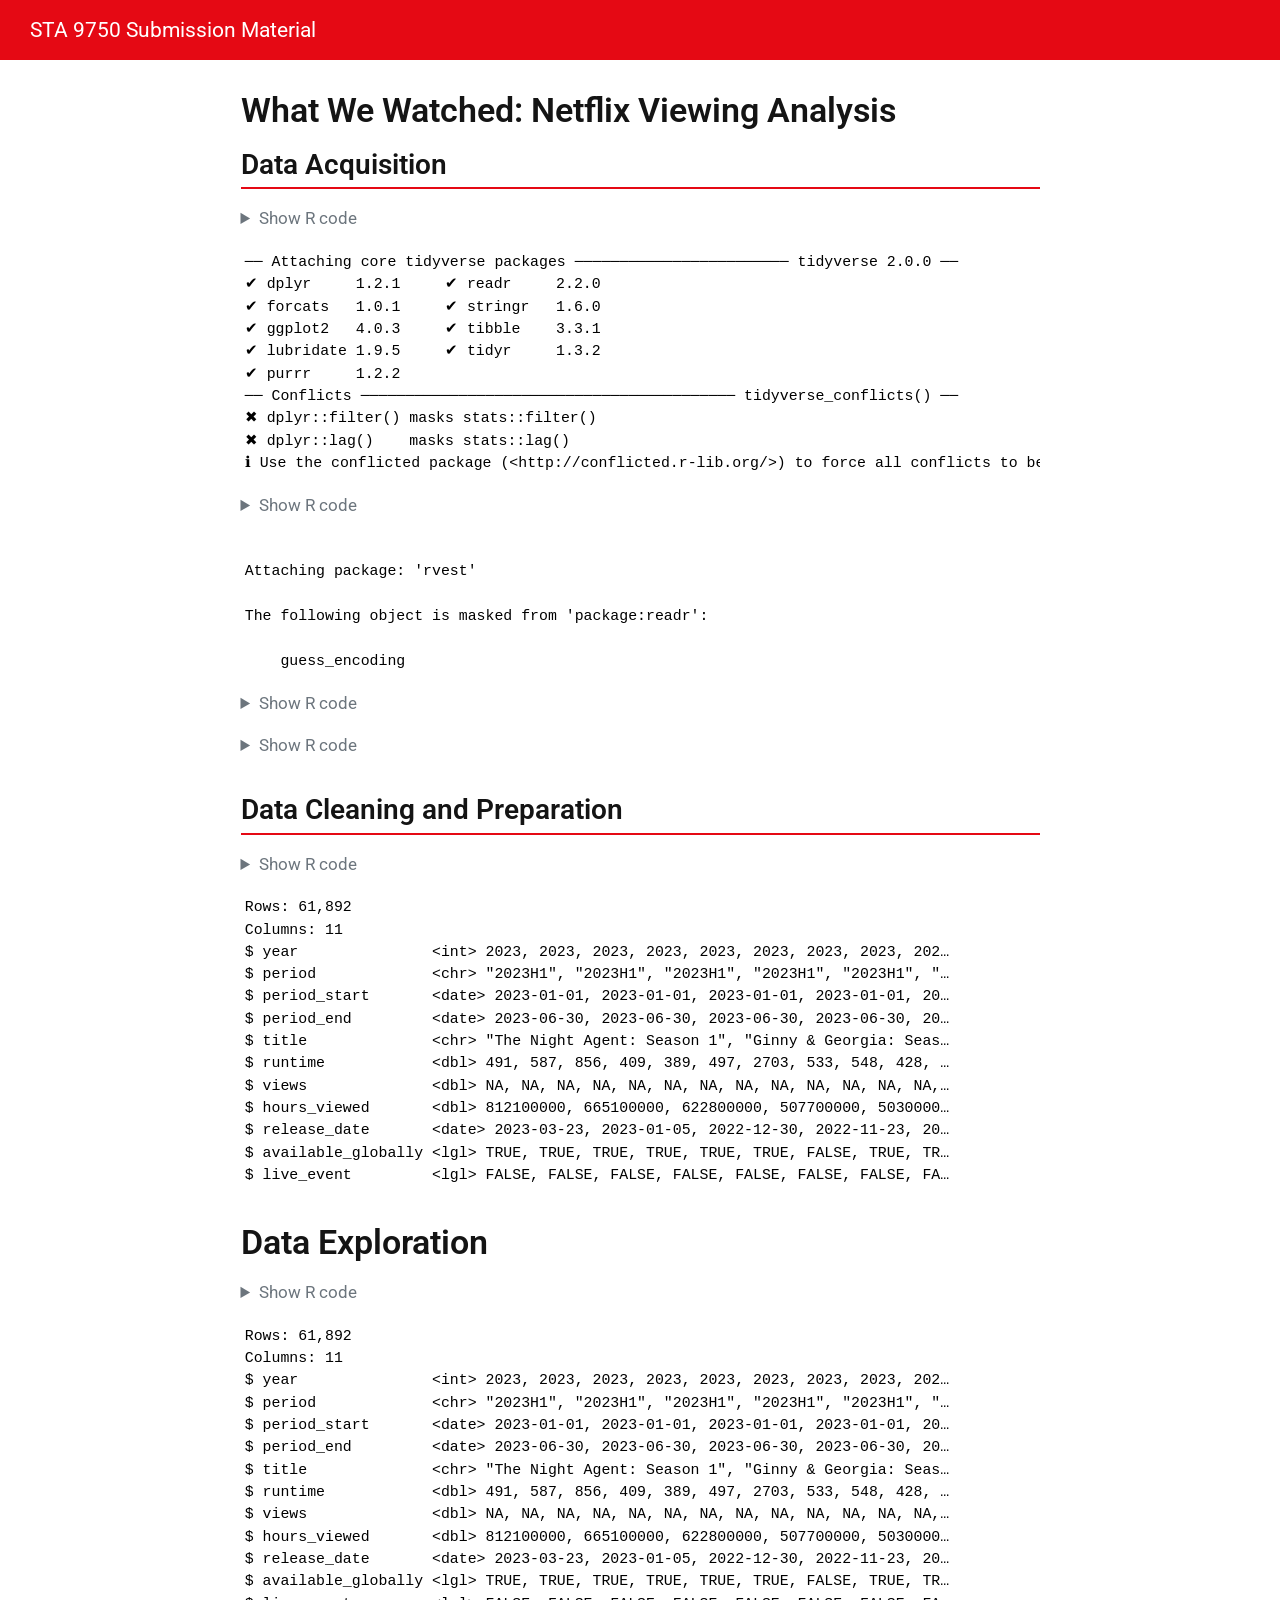
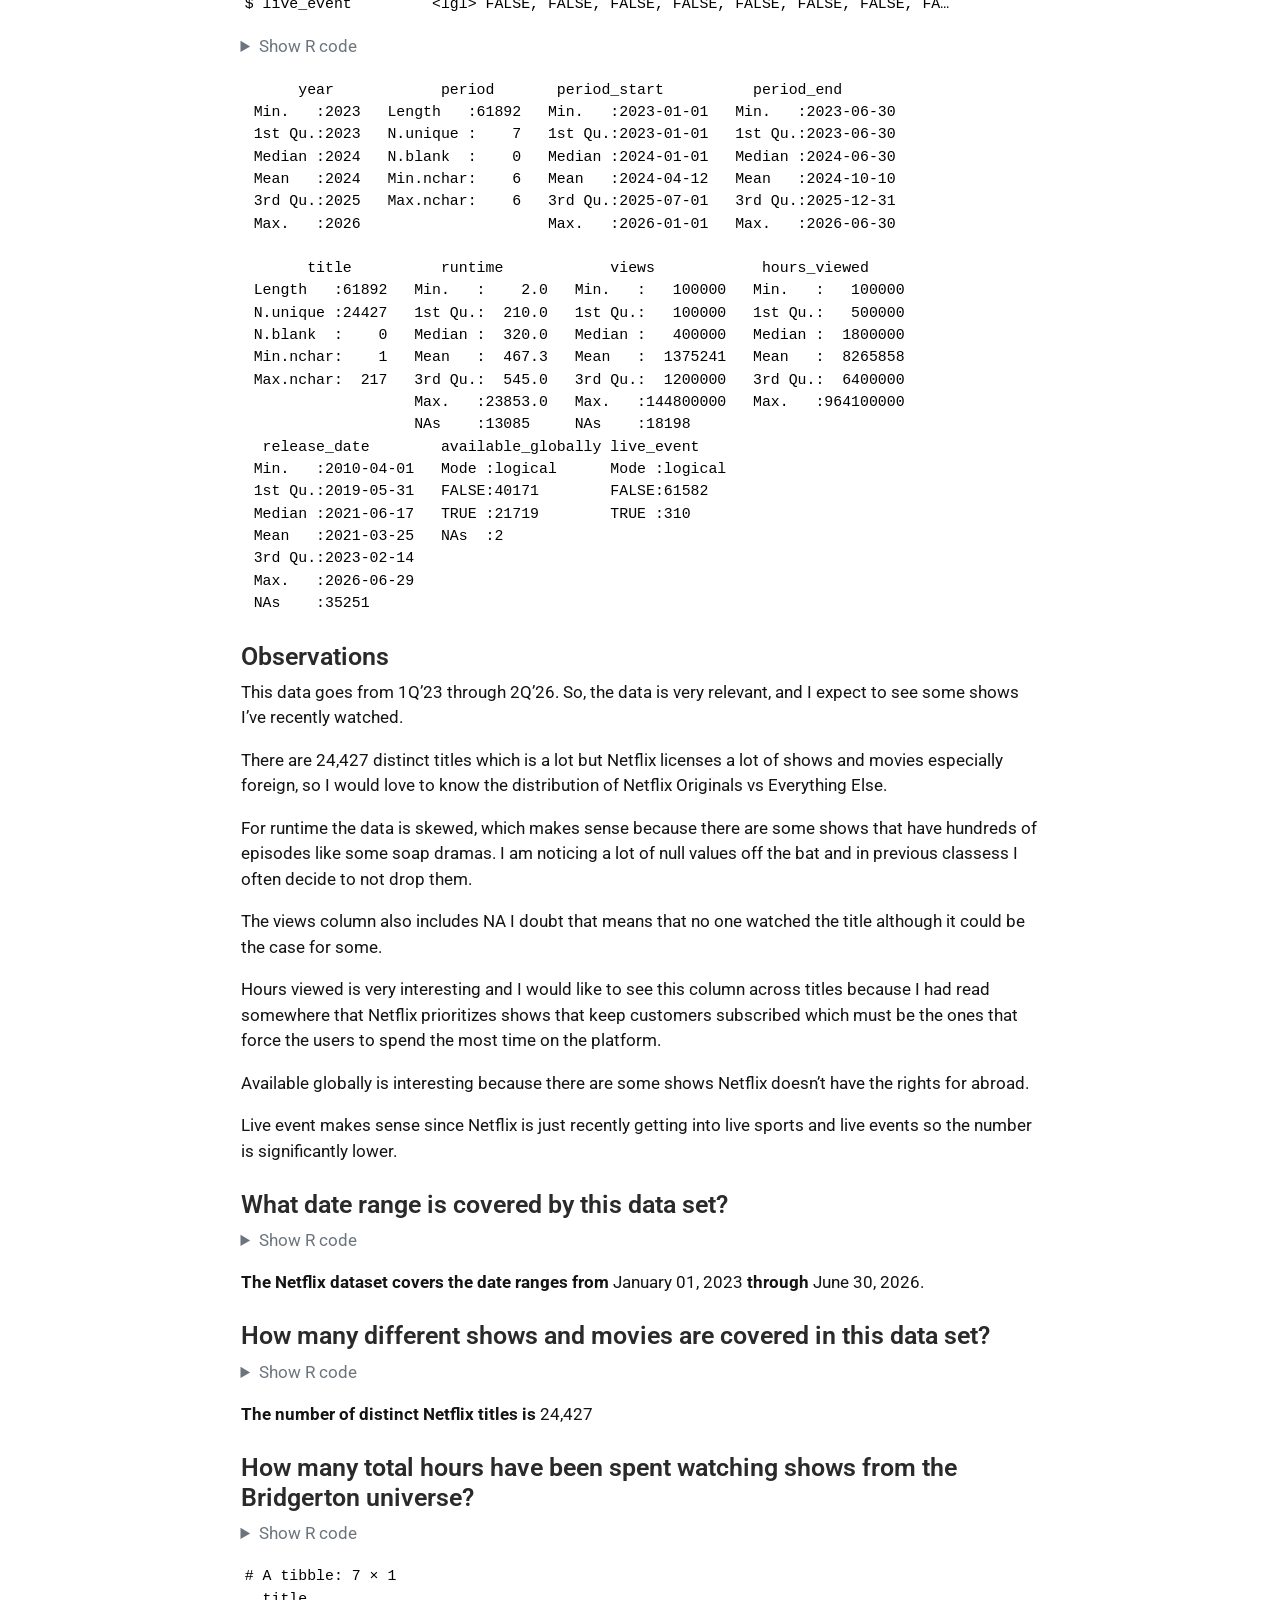
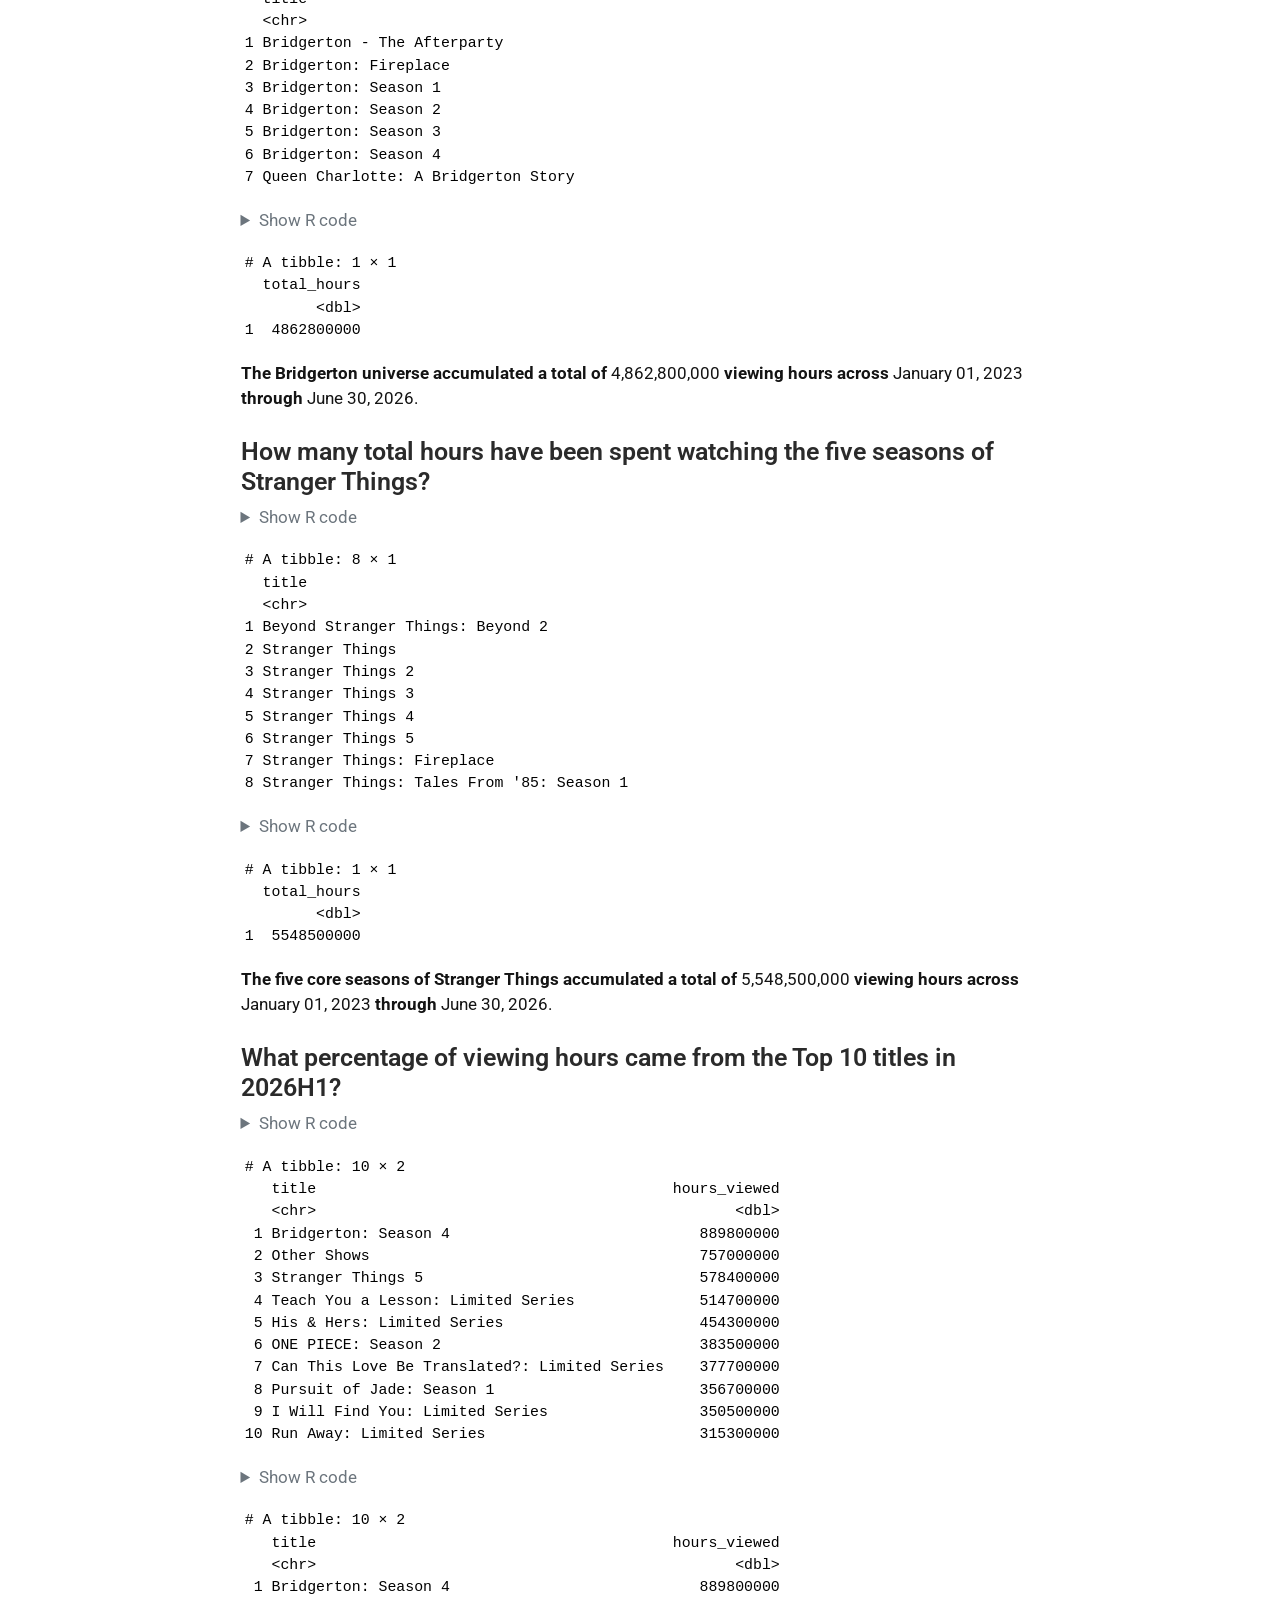
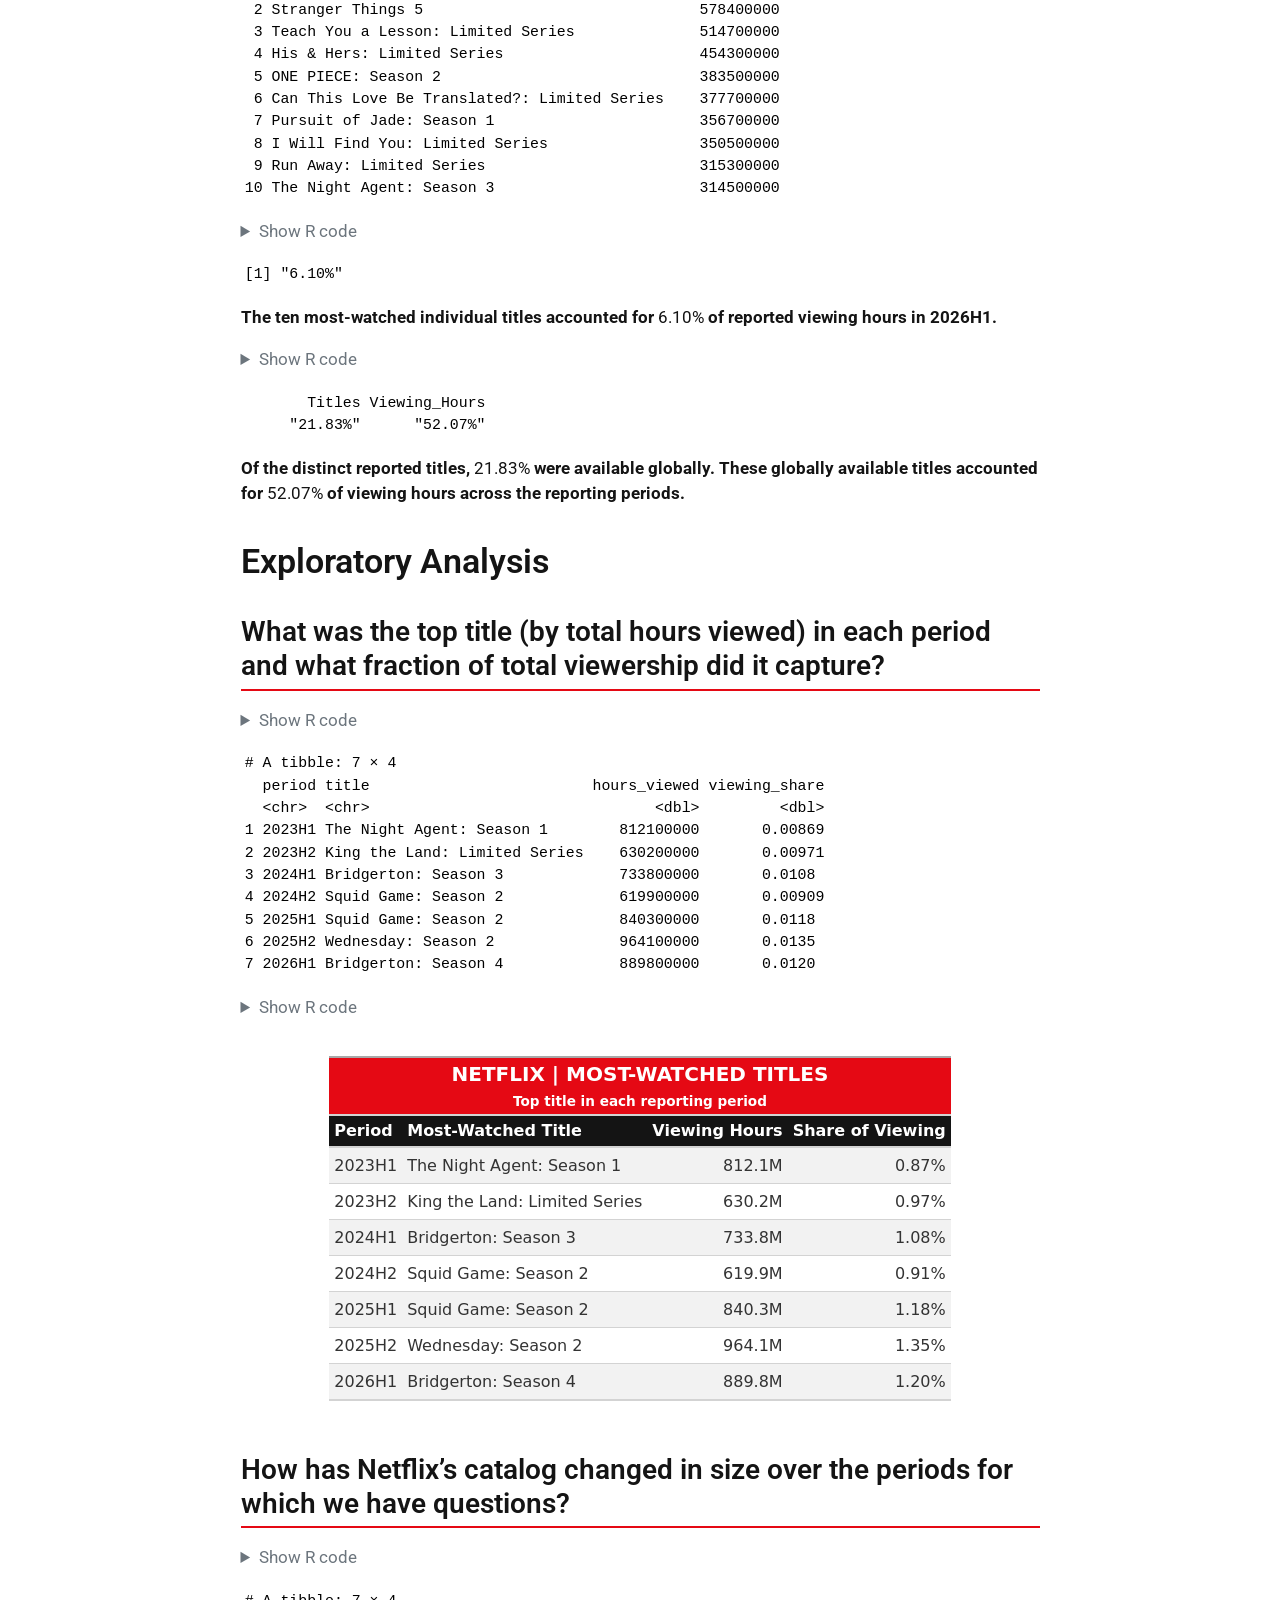
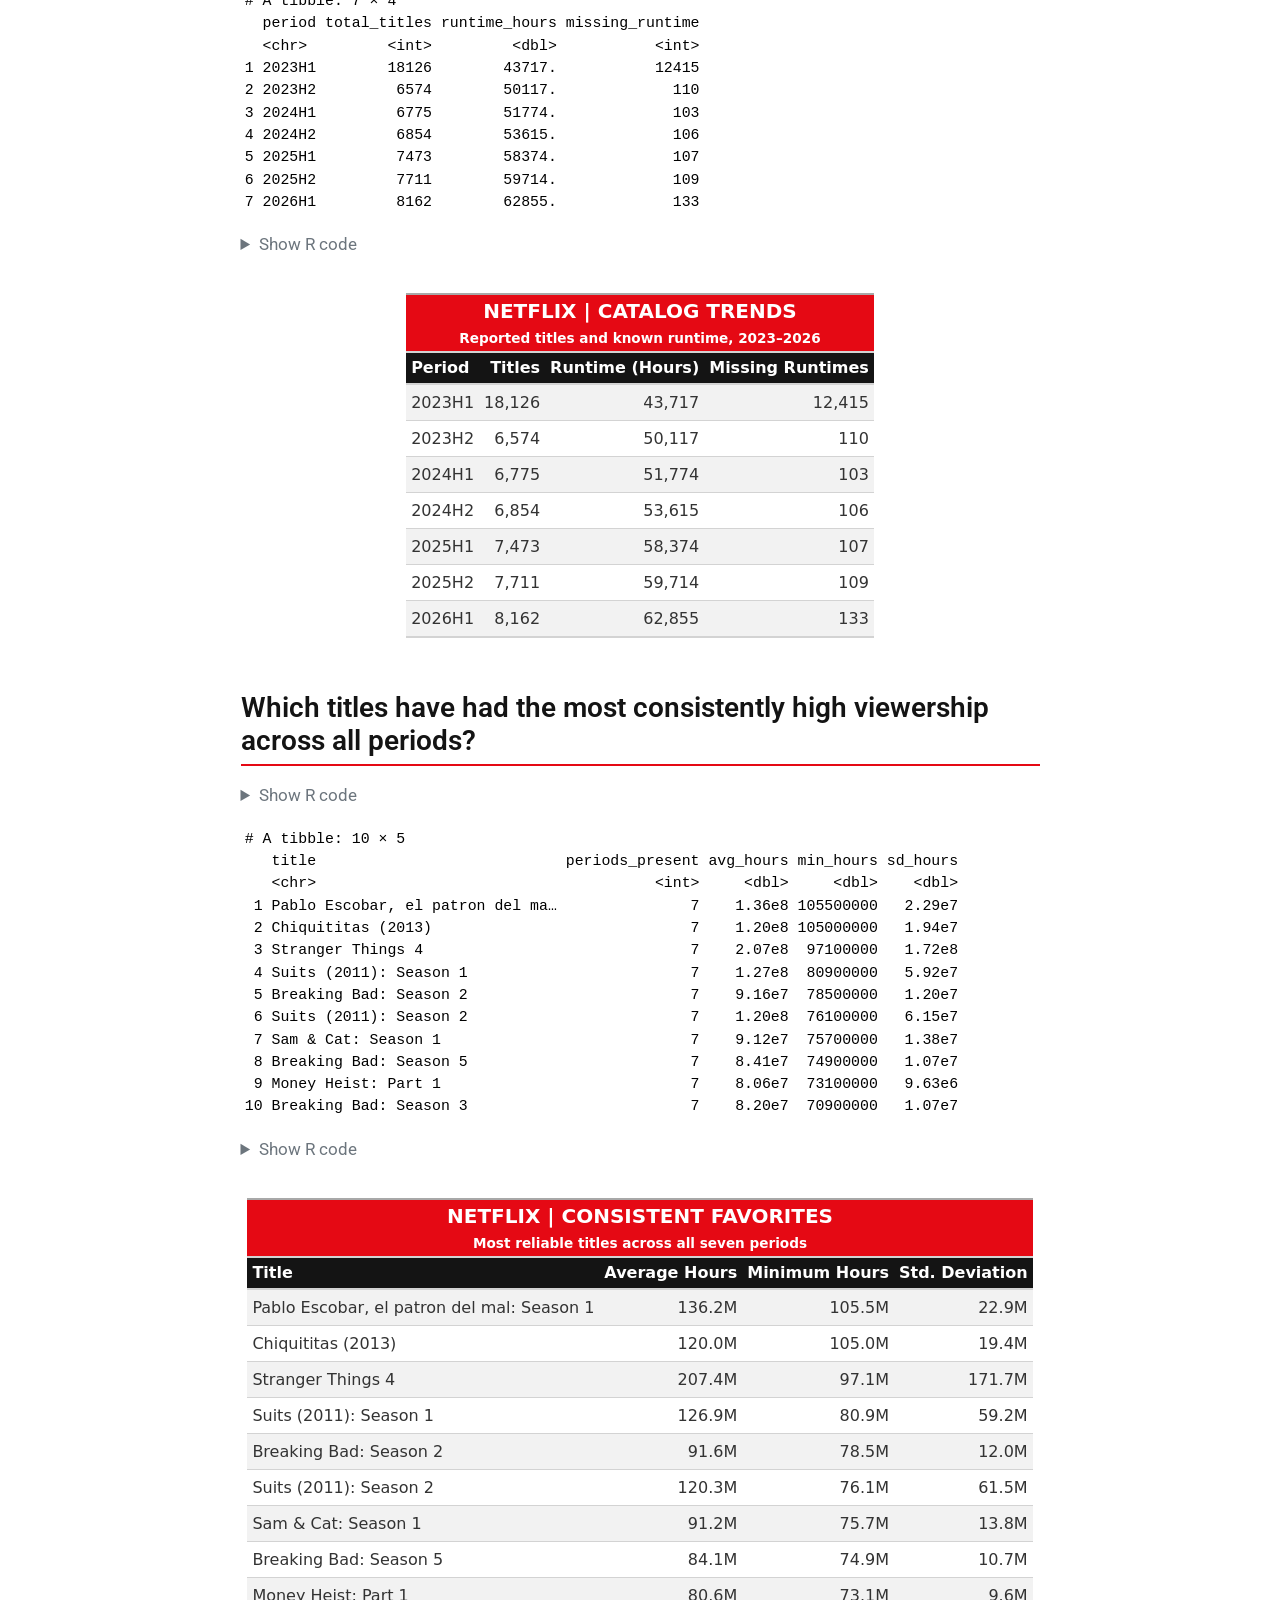
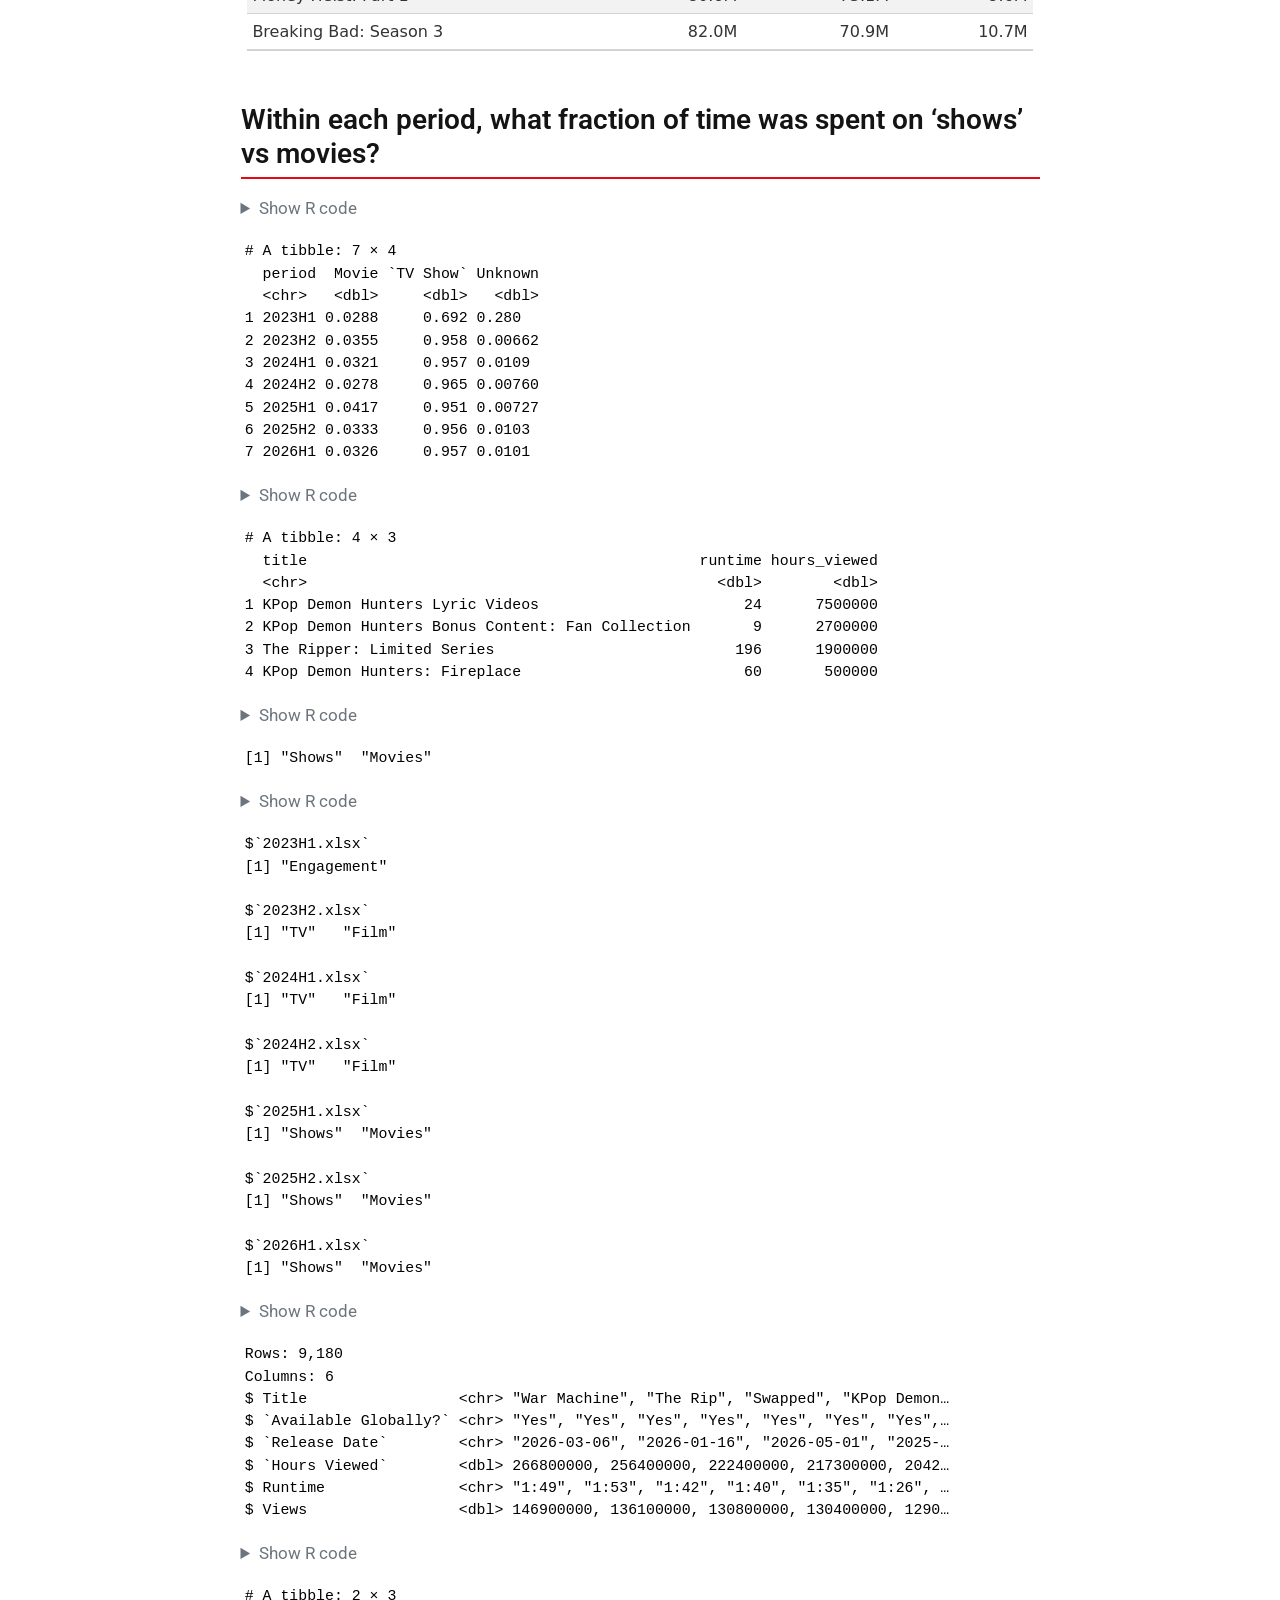
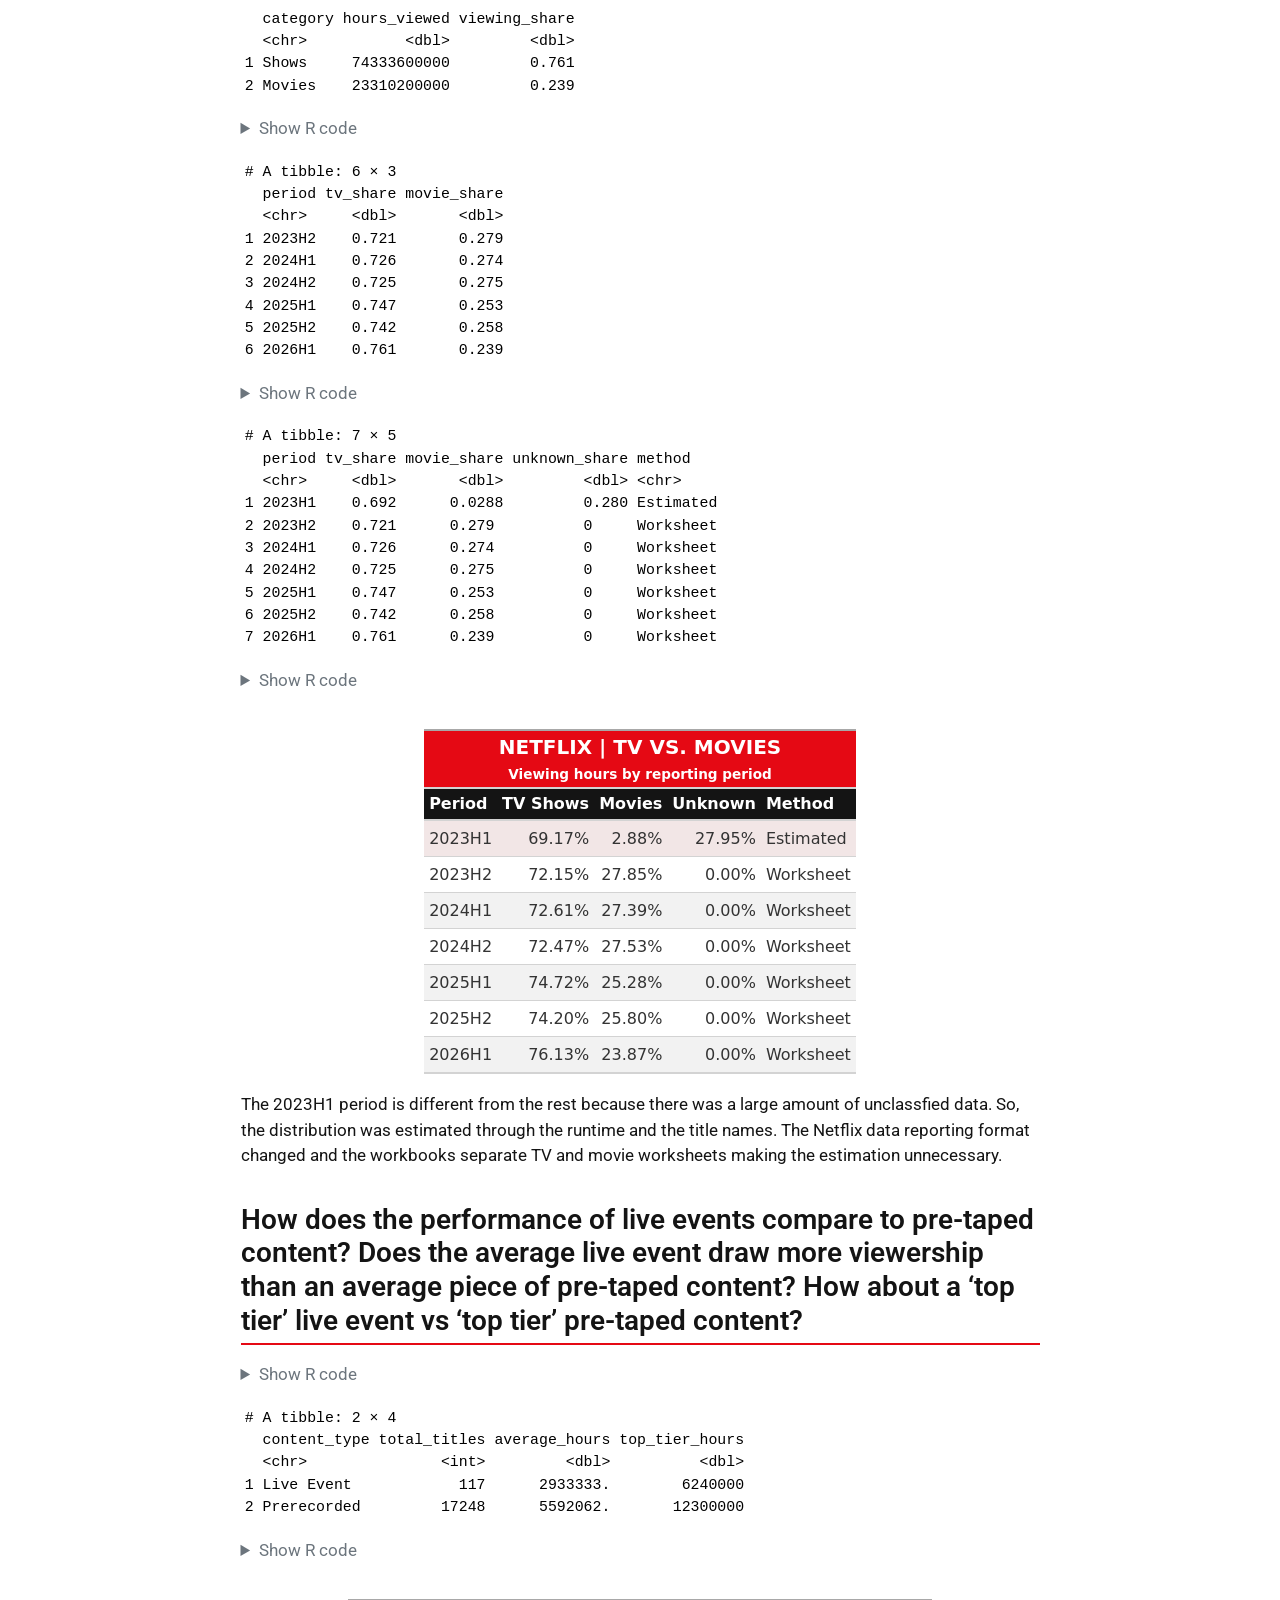
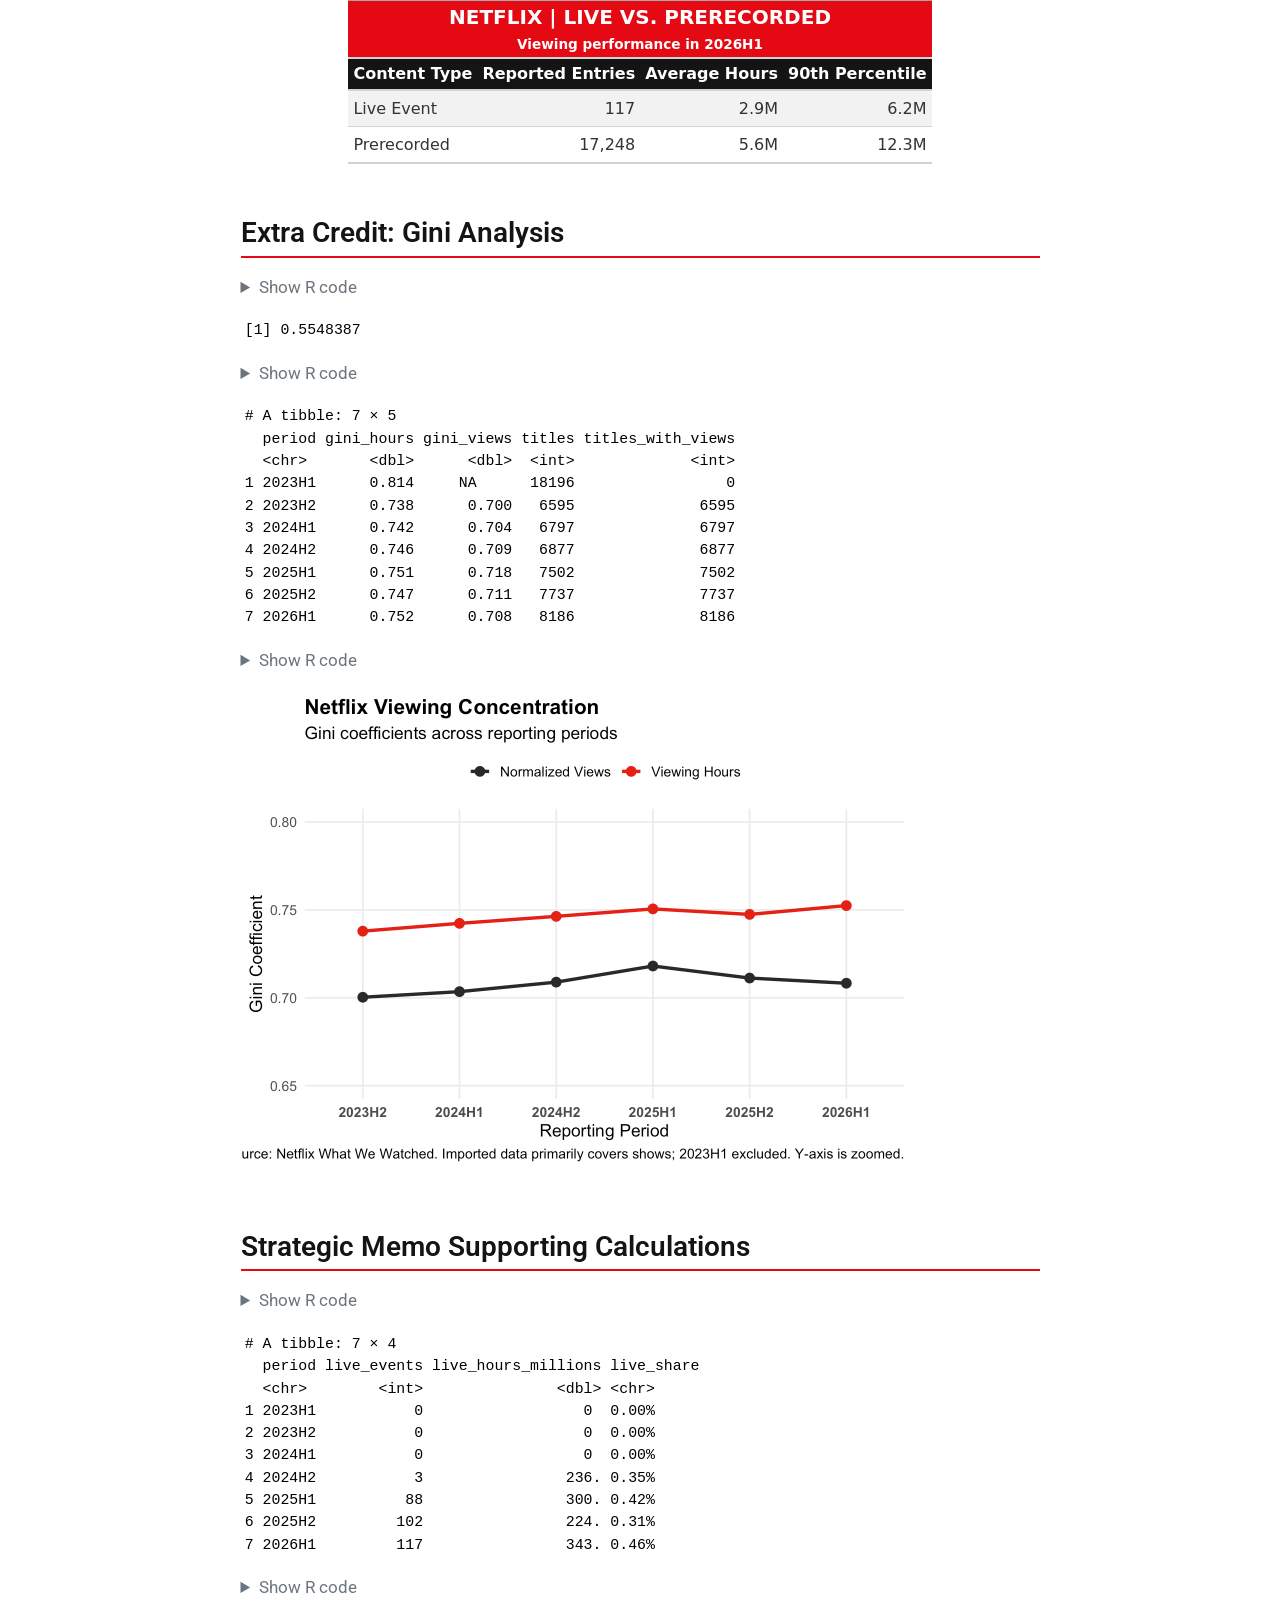
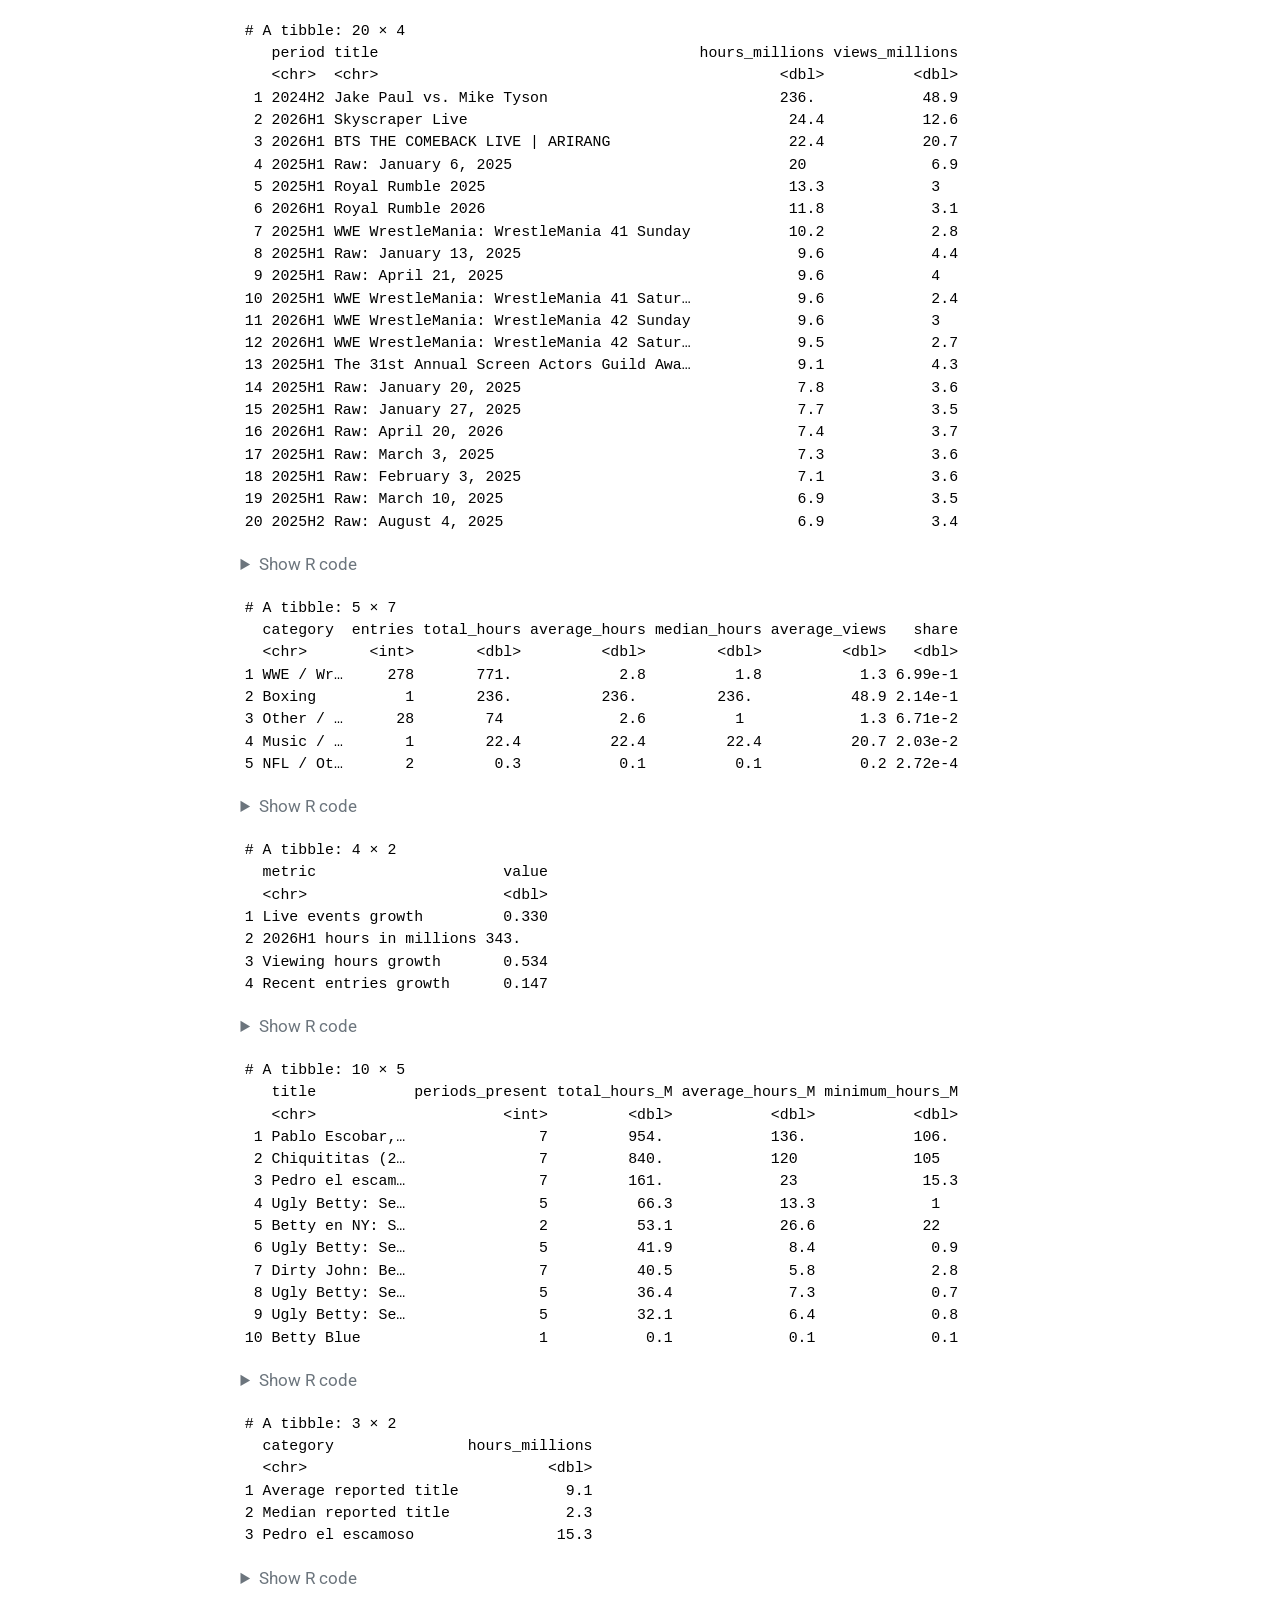
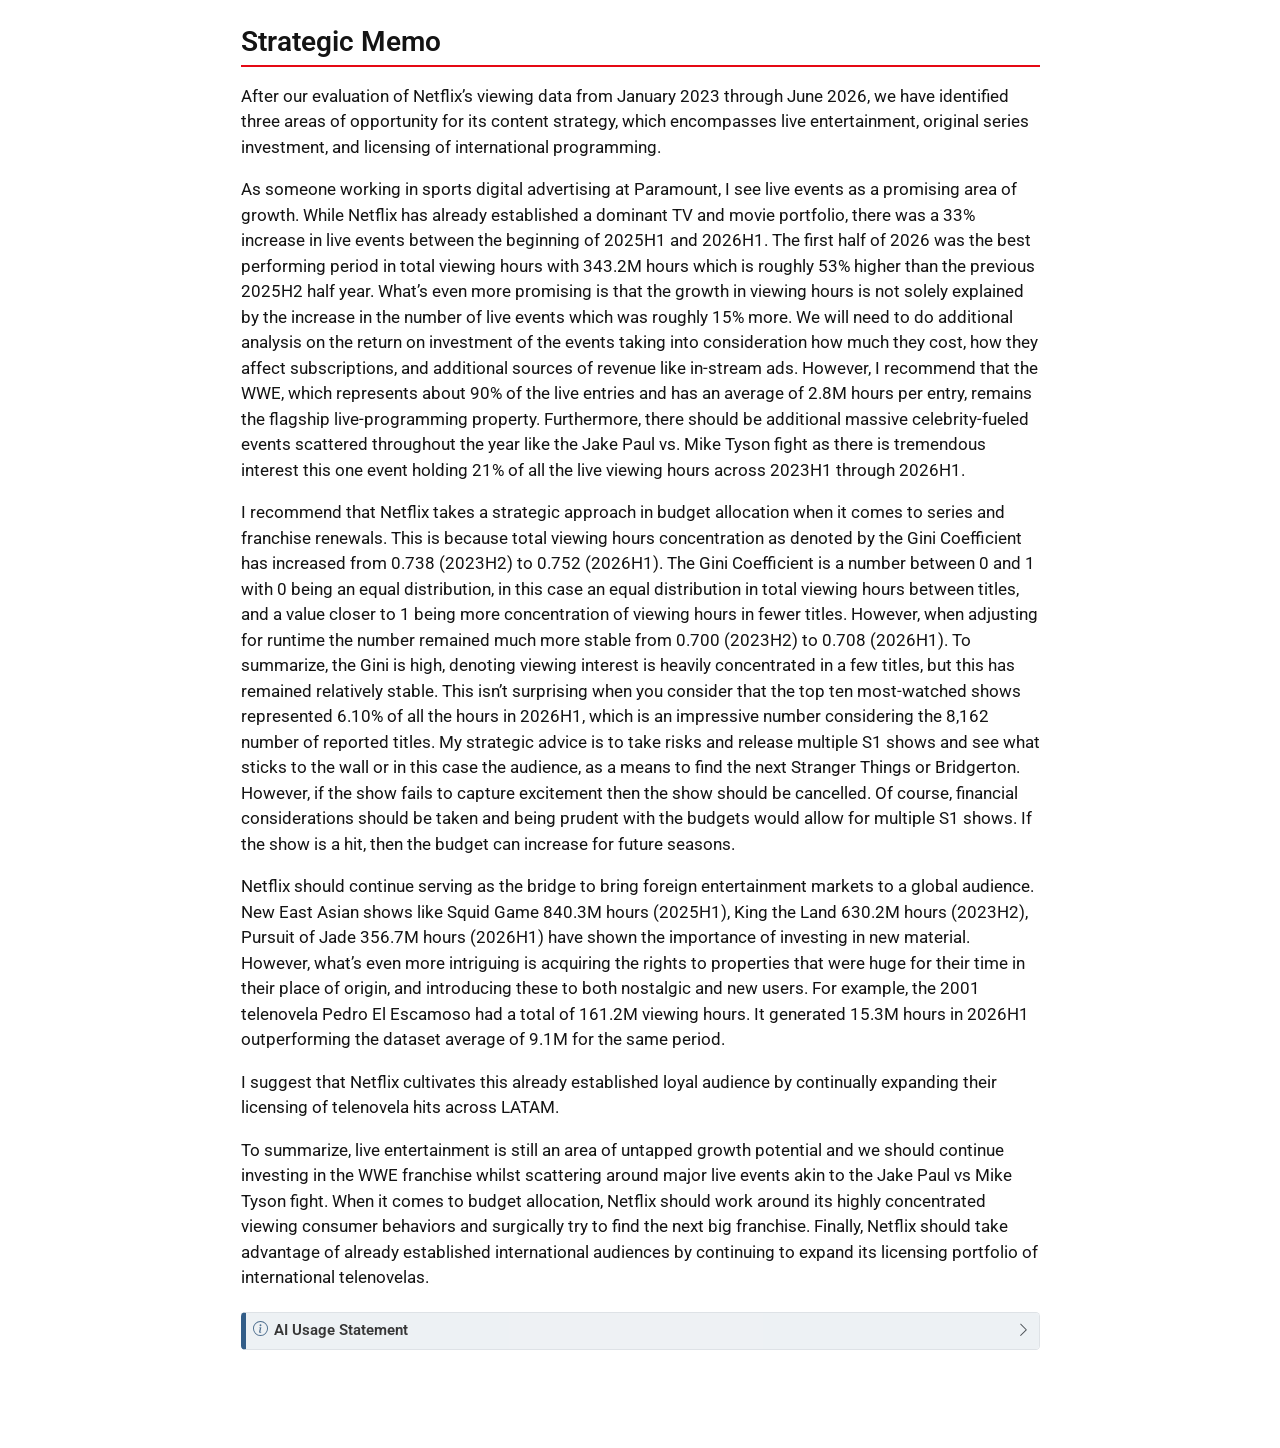
==== commit 0f1e965a: "Fix AI disclosure formatting." ====
--- a/docs/mp01.html
+++ b/docs/mp01.html
@@ -719,23 +719,23 @@
 <span id="cb33-35"><a href="#cb33-35" aria-hidden="true" tabindex="-1"></a>  )</span></code></pre></div><button title="Copy to Clipboard" class="code-copy-button"><i class="bi"></i></button></div>
 </details>
 <div class="cell-output-display">
-<div id="kpzreeedhj" style="padding-left:0px;padding-right:0px;padding-top:10px;padding-bottom:10px;overflow-x:auto;overflow-y:auto;width:auto;height:auto;">
-<style>#kpzreeedhj table {
+<div id="kzoslvwytn" style="padding-left:0px;padding-right:0px;padding-top:10px;padding-bottom:10px;overflow-x:auto;overflow-y:auto;width:auto;height:auto;">
+<style>#kzoslvwytn table {
   font-family: system-ui, 'Segoe UI', Roboto, Helvetica, Arial, sans-serif, 'Apple Color Emoji', 'Segoe UI Emoji', 'Segoe UI Symbol', 'Noto Color Emoji';
   -webkit-font-smoothing: antialiased;
   -moz-osx-font-smoothing: grayscale;
 }
 
-#kpzreeedhj thead, #kpzreeedhj tbody, #kpzreeedhj tfoot, #kpzreeedhj tr, #kpzreeedhj td, #kpzreeedhj th {
+#kzoslvwytn thead, #kzoslvwytn tbody, #kzoslvwytn tfoot, #kzoslvwytn tr, #kzoslvwytn td, #kzoslvwytn th {
   border-style: none;
 }
 
-#kpzreeedhj p {
+#kzoslvwytn p {
   margin: 0;
   padding: 0;
 }
 
-#kpzreeedhj .gt_table {
+#kzoslvwytn .gt_table {
   display: table;
   border-collapse: collapse;
   line-height: normal;
@@ -761,12 +761,12 @@
   border-left-color: #D3D3D3;
 }
 
-#kpzreeedhj .gt_caption {
+#kzoslvwytn .gt_caption {
   padding-top: 4px;
   padding-bottom: 4px;
 }
 
-#kpzreeedhj .gt_title {
+#kzoslvwytn .gt_title {
   color: #FFFFFF;
   font-size: 125%;
   font-weight: initial;
@@ -778,7 +778,7 @@
   border-bottom-width: 0;
 }
 
-#kpzreeedhj .gt_subtitle {
+#kzoslvwytn .gt_subtitle {
   color: #FFFFFF;
   font-size: 85%;
   font-weight: initial;
@@ -790,7 +790,7 @@
   border-top-width: 0;
 }
 
-#kpzreeedhj .gt_heading {
+#kzoslvwytn .gt_heading {
   background-color: #E50914;
   text-align: center;
   border-bottom-color: #FFFFFF;
@@ -802,13 +802,13 @@
   border-right-color: #D3D3D3;
 }
 
-#kpzreeedhj .gt_bottom_border {
+#kzoslvwytn .gt_bottom_border {
   border-bottom-style: solid;
   border-bottom-width: 2px;
   border-bottom-color: #D3D3D3;
 }
 
-#kpzreeedhj .gt_col_headings {
+#kzoslvwytn .gt_col_headings {
   border-top-style: solid;
   border-top-width: 2px;
   border-top-color: #D3D3D3;
@@ -823,7 +823,7 @@
   border-right-color: #D3D3D3;
 }
 
-#kpzreeedhj .gt_col_heading {
+#kzoslvwytn .gt_col_heading {
   color: #FFFFFF;
   background-color: #141414;
   font-size: 100%;
@@ -843,7 +843,7 @@
   overflow-x: hidden;
 }
 
-#kpzreeedhj .gt_column_spanner_outer {
+#kzoslvwytn .gt_column_spanner_outer {
   color: #FFFFFF;
   background-color: #141414;
   font-size: 100%;
@@ -855,15 +855,15 @@
   padding-right: 4px;
 }
 
-#kpzreeedhj .gt_column_spanner_outer:first-child {
+#kzoslvwytn .gt_column_spanner_outer:first-child {
   padding-left: 0;
 }
 
-#kpzreeedhj .gt_column_spanner_outer:last-child {
+#kzoslvwytn .gt_column_spanner_outer:last-child {
   padding-right: 0;
 }
 
-#kpzreeedhj .gt_column_spanner {
+#kzoslvwytn .gt_column_spanner {
   border-bottom-style: solid;
   border-bottom-width: 2px;
   border-bottom-color: #D3D3D3;
@@ -875,11 +875,11 @@
   width: 100%;
 }
 
-#kpzreeedhj .gt_spanner_row {
+#kzoslvwytn .gt_spanner_row {
   border-bottom-style: hidden;
 }
 
-#kpzreeedhj .gt_group_heading {
+#kzoslvwytn .gt_group_heading {
   padding-top: 8px;
   padding-bottom: 8px;
   padding-left: 5px;
@@ -905,7 +905,7 @@
   text-align: left;
 }
 
-#kpzreeedhj .gt_empty_group_heading {
+#kzoslvwytn .gt_empty_group_heading {
   padding: 0.5px;
   color: #333333;
   background-color: #FFFFFF;
@@ -920,15 +920,15 @@
   vertical-align: middle;
 }
 
-#kpzreeedhj .gt_from_md > :first-child {
+#kzoslvwytn .gt_from_md > :first-child {
   margin-top: 0;
 }
 
-#kpzreeedhj .gt_from_md > :last-child {
+#kzoslvwytn .gt_from_md > :last-child {
   margin-bottom: 0;
 }
 
-#kpzreeedhj .gt_row {
+#kzoslvwytn .gt_row {
   padding-top: 8px;
   padding-bottom: 8px;
   padding-left: 5px;
@@ -947,7 +947,7 @@
   overflow-x: hidden;
 }
 
-#kpzreeedhj .gt_stub {
+#kzoslvwytn .gt_stub {
   color: #333333;
   background-color: #FFFFFF;
   font-size: 100%;
@@ -960,7 +960,7 @@
   padding-right: 5px;
 }
 
-#kpzreeedhj .gt_stub_row_group {
+#kzoslvwytn .gt_stub_row_group {
   color: #333333;
   background-color: #FFFFFF;
   font-size: 100%;
@@ -974,15 +974,15 @@
   vertical-align: top;
 }
 
-#kpzreeedhj .gt_row_group_first td {
+#kzoslvwytn .gt_row_group_first td {
   border-top-width: 2px;
 }
 
-#kpzreeedhj .gt_row_group_first th {
+#kzoslvwytn .gt_row_group_first th {
   border-top-width: 2px;
 }
 
-#kpzreeedhj .gt_summary_row {
+#kzoslvwytn .gt_summary_row {
   color: #333333;
   background-color: #FFFFFF;
   text-transform: inherit;
@@ -992,16 +992,16 @@
   padding-right: 5px;
 }
 
-#kpzreeedhj .gt_first_summary_row {
+#kzoslvwytn .gt_first_summary_row {
   border-top-style: solid;
   border-top-color: #D3D3D3;
 }
 
-#kpzreeedhj .gt_first_summary_row.thick {
+#kzoslvwytn .gt_first_summary_row.thick {
   border-top-width: 2px;
 }
 
-#kpzreeedhj .gt_last_summary_row {
+#kzoslvwytn .gt_last_summary_row {
   padding-top: 8px;
   padding-bottom: 8px;
   padding-left: 5px;
@@ -1011,7 +1011,7 @@
   border-bottom-color: #D3D3D3;
 }
 
-#kpzreeedhj .gt_grand_summary_row {
+#kzoslvwytn .gt_grand_summary_row {
   color: #333333;
   background-color: #FFFFFF;
   text-transform: inherit;
@@ -1021,7 +1021,7 @@
   padding-right: 5px;
 }
 
-#kpzreeedhj .gt_first_grand_summary_row {
+#kzoslvwytn .gt_first_grand_summary_row {
   padding-top: 8px;
   padding-bottom: 8px;
   padding-left: 5px;
@@ -1031,7 +1031,7 @@
   border-top-color: #D3D3D3;
 }
 
-#kpzreeedhj .gt_last_grand_summary_row_top {
+#kzoslvwytn .gt_last_grand_summary_row_top {
   padding-top: 8px;
   padding-bottom: 8px;
   padding-left: 5px;
@@ -1041,11 +1041,11 @@
   border-bottom-color: #D3D3D3;
 }
 
-#kpzreeedhj .gt_striped {
+#kzoslvwytn .gt_striped {
   background-color: rgba(128, 128, 128, 0.05);
 }
 
-#kpzreeedhj .gt_table_body {
+#kzoslvwytn .gt_table_body {
   border-top-style: solid;
   border-top-width: 2px;
   border-top-color: #D3D3D3;
@@ -1054,7 +1054,7 @@
   border-bottom-color: #D3D3D3;
 }
 
-#kpzreeedhj .gt_footnotes {
+#kzoslvwytn .gt_footnotes {
   color: #333333;
   background-color: #FFFFFF;
   border-bottom-style: none;
@@ -1068,7 +1068,7 @@
   border-right-color: #D3D3D3;
 }
 
-#kpzreeedhj .gt_footnote {
+#kzoslvwytn .gt_footnote {
   margin: 0px;
   font-size: 90%;
   padding-top: 4px;
@@ -1077,7 +1077,7 @@
   padding-right: 5px;
 }
 
-#kpzreeedhj .gt_sourcenotes {
+#kzoslvwytn .gt_sourcenotes {
   color: #333333;
   background-color: #FFFFFF;
   border-bottom-style: none;
@@ -1091,7 +1091,7 @@
   border-right-color: #D3D3D3;
 }
 
-#kpzreeedhj .gt_sourcenote {
+#kzoslvwytn .gt_sourcenote {
   font-size: 90%;
   padding-top: 4px;
   padding-bottom: 4px;
@@ -1099,72 +1099,72 @@
   padding-right: 5px;
 }
 
-#kpzreeedhj .gt_left {
+#kzoslvwytn .gt_left {
   text-align: left;
 }
 
-#kpzreeedhj .gt_center {
+#kzoslvwytn .gt_center {
   text-align: center;
 }
 
-#kpzreeedhj .gt_right {
+#kzoslvwytn .gt_right {
   text-align: right;
   font-variant-numeric: tabular-nums;
 }
 
-#kpzreeedhj .gt_font_normal {
+#kzoslvwytn .gt_font_normal {
   font-weight: normal;
 }
 
-#kpzreeedhj .gt_font_bold {
+#kzoslvwytn .gt_font_bold {
   font-weight: bold;
 }
 
-#kpzreeedhj .gt_font_italic {
+#kzoslvwytn .gt_font_italic {
   font-style: italic;
 }
 
-#kpzreeedhj .gt_super {
+#kzoslvwytn .gt_super {
   font-size: 65%;
 }
 
-#kpzreeedhj .gt_footnote_marks {
+#kzoslvwytn .gt_footnote_marks {
   font-size: 75%;
   vertical-align: 0.4em;
   position: initial;
 }
 
-#kpzreeedhj .gt_asterisk {
+#kzoslvwytn .gt_asterisk {
   font-size: 100%;
   vertical-align: 0;
 }
 
-#kpzreeedhj .gt_indent_1 {
+#kzoslvwytn .gt_indent_1 {
   text-indent: 5px;
 }
 
-#kpzreeedhj .gt_indent_2 {
+#kzoslvwytn .gt_indent_2 {
   text-indent: 10px;
 }
 
-#kpzreeedhj .gt_indent_3 {
+#kzoslvwytn .gt_indent_3 {
   text-indent: 15px;
 }
 
-#kpzreeedhj .gt_indent_4 {
+#kzoslvwytn .gt_indent_4 {
   text-indent: 20px;
 }
 
-#kpzreeedhj .gt_indent_5 {
+#kzoslvwytn .gt_indent_5 {
   text-indent: 25px;
 }
 
-#kpzreeedhj .katex-display {
+#kzoslvwytn .katex-display {
   display: inline-flex !important;
   margin-bottom: 0.75em !important;
 }
 
-#kpzreeedhj div.Reactable > div.rt-table > div.rt-thead > div.rt-tr.rt-tr-group-header > div.rt-th-group:after {
+#kzoslvwytn div.Reactable > div.rt-table > div.rt-thead > div.rt-tr.rt-tr-group-header > div.rt-th-group:after {
   height: 0px !important;
 }
 </style>
@@ -1299,23 +1299,23 @@
 <span id="cb36-29"><a href="#cb36-29" aria-hidden="true" tabindex="-1"></a>  )</span></code></pre></div><button title="Copy to Clipboard" class="code-copy-button"><i class="bi"></i></button></div>
 </details>
 <div class="cell-output-display">
-<div id="cyviujbaud" style="padding-left:0px;padding-right:0px;padding-top:10px;padding-bottom:10px;overflow-x:auto;overflow-y:auto;width:auto;height:auto;">
-<style>#cyviujbaud table {
+<div id="rdzqobptfg" style="padding-left:0px;padding-right:0px;padding-top:10px;padding-bottom:10px;overflow-x:auto;overflow-y:auto;width:auto;height:auto;">
+<style>#rdzqobptfg table {
   font-family: system-ui, 'Segoe UI', Roboto, Helvetica, Arial, sans-serif, 'Apple Color Emoji', 'Segoe UI Emoji', 'Segoe UI Symbol', 'Noto Color Emoji';
   -webkit-font-smoothing: antialiased;
   -moz-osx-font-smoothing: grayscale;
 }
 
-#cyviujbaud thead, #cyviujbaud tbody, #cyviujbaud tfoot, #cyviujbaud tr, #cyviujbaud td, #cyviujbaud th {
+#rdzqobptfg thead, #rdzqobptfg tbody, #rdzqobptfg tfoot, #rdzqobptfg tr, #rdzqobptfg td, #rdzqobptfg th {
   border-style: none;
 }
 
-#cyviujbaud p {
+#rdzqobptfg p {
   margin: 0;
   padding: 0;
 }
 
-#cyviujbaud .gt_table {
+#rdzqobptfg .gt_table {
   display: table;
   border-collapse: collapse;
   line-height: normal;
@@ -1341,12 +1341,12 @@
   border-left-color: #D3D3D3;
 }
 
-#cyviujbaud .gt_caption {
+#rdzqobptfg .gt_caption {
   padding-top: 4px;
   padding-bottom: 4px;
 }
 
-#cyviujbaud .gt_title {
+#rdzqobptfg .gt_title {
   color: #FFFFFF;
   font-size: 125%;
   font-weight: initial;
@@ -1358,7 +1358,7 @@
   border-bottom-width: 0;
 }
 
-#cyviujbaud .gt_subtitle {
+#rdzqobptfg .gt_subtitle {
   color: #FFFFFF;
   font-size: 85%;
   font-weight: initial;
@@ -1370,7 +1370,7 @@
   border-top-width: 0;
 }
 
-#cyviujbaud .gt_heading {
+#rdzqobptfg .gt_heading {
   background-color: #E50914;
   text-align: center;
   border-bottom-color: #FFFFFF;
@@ -1382,13 +1382,13 @@
   border-right-color: #D3D3D3;
 }
 
-#cyviujbaud .gt_bottom_border {
+#rdzqobptfg .gt_bottom_border {
   border-bottom-style: solid;
   border-bottom-width: 2px;
   border-bottom-color: #D3D3D3;
 }
 
-#cyviujbaud .gt_col_headings {
+#rdzqobptfg .gt_col_headings {
   border-top-style: solid;
   border-top-width: 2px;
   border-top-color: #D3D3D3;
@@ -1403,7 +1403,7 @@
   border-right-color: #D3D3D3;
 }
 
-#cyviujbaud .gt_col_heading {
+#rdzqobptfg .gt_col_heading {
   color: #FFFFFF;
   background-color: #141414;
   font-size: 100%;
@@ -1423,7 +1423,7 @@
   overflow-x: hidden;
 }
 
-#cyviujbaud .gt_column_spanner_outer {
+#rdzqobptfg .gt_column_spanner_outer {
   color: #FFFFFF;
   background-color: #141414;
   font-size: 100%;
@@ -1435,15 +1435,15 @@
   padding-right: 4px;
 }
 
-#cyviujbaud .gt_column_spanner_outer:first-child {
+#rdzqobptfg .gt_column_spanner_outer:first-child {
   padding-left: 0;
 }
 
-#cyviujbaud .gt_column_spanner_outer:last-child {
+#rdzqobptfg .gt_column_spanner_outer:last-child {
   padding-right: 0;
 }
 
-#cyviujbaud .gt_column_spanner {
+#rdzqobptfg .gt_column_spanner {
   border-bottom-style: solid;
   border-bottom-width: 2px;
   border-bottom-color: #D3D3D3;
@@ -1455,11 +1455,11 @@
   width: 100%;
 }
 
-#cyviujbaud .gt_spanner_row {
+#rdzqobptfg .gt_spanner_row {
   border-bottom-style: hidden;
 }
 
-#cyviujbaud .gt_group_heading {
+#rdzqobptfg .gt_group_heading {
   padding-top: 8px;
   padding-bottom: 8px;
   padding-left: 5px;
@@ -1485,7 +1485,7 @@
   text-align: left;
 }
 
-#cyviujbaud .gt_empty_group_heading {
+#rdzqobptfg .gt_empty_group_heading {
   padding: 0.5px;
   color: #333333;
   background-color: #FFFFFF;
@@ -1500,15 +1500,15 @@
   vertical-align: middle;
 }
 
-#cyviujbaud .gt_from_md > :first-child {
+#rdzqobptfg .gt_from_md > :first-child {
   margin-top: 0;
 }
 
-#cyviujbaud .gt_from_md > :last-child {
+#rdzqobptfg .gt_from_md > :last-child {
   margin-bottom: 0;
 }
 
-#cyviujbaud .gt_row {
+#rdzqobptfg .gt_row {
   padding-top: 8px;
   padding-bottom: 8px;
   padding-left: 5px;
@@ -1527,7 +1527,7 @@
   overflow-x: hidden;
 }
 
-#cyviujbaud .gt_stub {
+#rdzqobptfg .gt_stub {
   color: #333333;
   background-color: #FFFFFF;
   font-size: 100%;
@@ -1540,7 +1540,7 @@
   padding-right: 5px;
 }
 
-#cyviujbaud .gt_stub_row_group {
+#rdzqobptfg .gt_stub_row_group {
   color: #333333;
   background-color: #FFFFFF;
   font-size: 100%;
@@ -1554,15 +1554,15 @@
   vertical-align: top;
 }
 
-#cyviujbaud .gt_row_group_first td {
+#rdzqobptfg .gt_row_group_first td {
   border-top-width: 2px;
 }
 
-#cyviujbaud .gt_row_group_first th {
+#rdzqobptfg .gt_row_group_first th {
   border-top-width: 2px;
 }
 
-#cyviujbaud .gt_summary_row {
+#rdzqobptfg .gt_summary_row {
   color: #333333;
   background-color: #FFFFFF;
   text-transform: inherit;
@@ -1572,16 +1572,16 @@
   padding-right: 5px;
 }
 
-#cyviujbaud .gt_first_summary_row {
+#rdzqobptfg .gt_first_summary_row {
   border-top-style: solid;
   border-top-color: #D3D3D3;
 }
 
-#cyviujbaud .gt_first_summary_row.thick {
+#rdzqobptfg .gt_first_summary_row.thick {
   border-top-width: 2px;
 }
 
-#cyviujbaud .gt_last_summary_row {
+#rdzqobptfg .gt_last_summary_row {
   padding-top: 8px;
   padding-bottom: 8px;
   padding-left: 5px;
@@ -1591,7 +1591,7 @@
   border-bottom-color: #D3D3D3;
 }
 
-#cyviujbaud .gt_grand_summary_row {
+#rdzqobptfg .gt_grand_summary_row {
   color: #333333;
   background-color: #FFFFFF;
   text-transform: inherit;
@@ -1601,7 +1601,7 @@
   padding-right: 5px;
 }
 
-#cyviujbaud .gt_first_grand_summary_row {
+#rdzqobptfg .gt_first_grand_summary_row {
   padding-top: 8px;
   padding-bottom: 8px;
   padding-left: 5px;
@@ -1611,7 +1611,7 @@
   border-top-color: #D3D3D3;
 }
 
-#cyviujbaud .gt_last_grand_summary_row_top {
+#rdzqobptfg .gt_last_grand_summary_row_top {
   padding-top: 8px;
   padding-bottom: 8px;
   padding-left: 5px;
@@ -1621,11 +1621,11 @@
   border-bottom-color: #D3D3D3;
 }
 
-#cyviujbaud .gt_striped {
+#rdzqobptfg .gt_striped {
   background-color: rgba(128, 128, 128, 0.05);
 }
 
-#cyviujbaud .gt_table_body {
+#rdzqobptfg .gt_table_body {
   border-top-style: solid;
   border-top-width: 2px;
   border-top-color: #D3D3D3;
@@ -1634,7 +1634,7 @@
   border-bottom-color: #D3D3D3;
 }
 
-#cyviujbaud .gt_footnotes {
+#rdzqobptfg .gt_footnotes {
   color: #333333;
   background-color: #FFFFFF;
   border-bottom-style: none;
@@ -1648,7 +1648,7 @@
   border-right-color: #D3D3D3;
 }
 
-#cyviujbaud .gt_footnote {
+#rdzqobptfg .gt_footnote {
   margin: 0px;
   font-size: 90%;
   padding-top: 4px;
@@ -1657,7 +1657,7 @@
   padding-right: 5px;
 }
 
-#cyviujbaud .gt_sourcenotes {
+#rdzqobptfg .gt_sourcenotes {
   color: #333333;
   background-color: #FFFFFF;
   border-bottom-style: none;
@@ -1671,7 +1671,7 @@
   border-right-color: #D3D3D3;
 }
 
-#cyviujbaud .gt_sourcenote {
+#rdzqobptfg .gt_sourcenote {
   font-size: 90%;
   padding-top: 4px;
   padding-bottom: 4px;
@@ -1679,72 +1679,72 @@
   padding-right: 5px;
 }
 
-#cyviujbaud .gt_left {
+#rdzqobptfg .gt_left {
   text-align: left;
 }
 
-#cyviujbaud .gt_center {
+#rdzqobptfg .gt_center {
   text-align: center;
 }
 
-#cyviujbaud .gt_right {
+#rdzqobptfg .gt_right {
   text-align: right;
   font-variant-numeric: tabular-nums;
 }
 
-#cyviujbaud .gt_font_normal {
+#rdzqobptfg .gt_font_normal {
   font-weight: normal;
 }
 
-#cyviujbaud .gt_font_bold {
+#rdzqobptfg .gt_font_bold {
   font-weight: bold;
 }
 
-#cyviujbaud .gt_font_italic {
+#rdzqobptfg .gt_font_italic {
   font-style: italic;
 }
 
-#cyviujbaud .gt_super {
+#rdzqobptfg .gt_super {
   font-size: 65%;
 }
 
-#cyviujbaud .gt_footnote_marks {
+#rdzqobptfg .gt_footnote_marks {
   font-size: 75%;
   vertical-align: 0.4em;
   position: initial;
 }
 
-#cyviujbaud .gt_asterisk {
+#rdzqobptfg .gt_asterisk {
   font-size: 100%;
   vertical-align: 0;
 }
 
-#cyviujbaud .gt_indent_1 {
+#rdzqobptfg .gt_indent_1 {
   text-indent: 5px;
 }
 
-#cyviujbaud .gt_indent_2 {
+#rdzqobptfg .gt_indent_2 {
   text-indent: 10px;
 }
 
-#cyviujbaud .gt_indent_3 {
+#rdzqobptfg .gt_indent_3 {
   text-indent: 15px;
 }
 
-#cyviujbaud .gt_indent_4 {
+#rdzqobptfg .gt_indent_4 {
   text-indent: 20px;
 }
 
-#cyviujbaud .gt_indent_5 {
+#rdzqobptfg .gt_indent_5 {
   text-indent: 25px;
 }
 
-#cyviujbaud .katex-display {
+#rdzqobptfg .katex-display {
   display: inline-flex !important;
   margin-bottom: 0.75em !important;
 }
 
-#cyviujbaud div.Reactable > div.rt-table > div.rt-thead > div.rt-tr.rt-tr-group-header > div.rt-th-group:after {
+#rdzqobptfg div.Reactable > div.rt-table > div.rt-thead > div.rt-tr.rt-tr-group-header > div.rt-th-group:after {
   height: 0px !important;
 }
 </style>
@@ -1887,23 +1887,23 @@
 <span id="cb39-31"><a href="#cb39-31" aria-hidden="true" tabindex="-1"></a>  )</span></code></pre></div><button title="Copy to Clipboard" class="code-copy-button"><i class="bi"></i></button></div>
 </details>
 <div class="cell-output-display">
-<div id="mxtcdgaeej" style="padding-left:0px;padding-right:0px;padding-top:10px;padding-bottom:10px;overflow-x:auto;overflow-y:auto;width:auto;height:auto;">
-<style>#mxtcdgaeej table {
+<div id="fcsjebzyeu" style="padding-left:0px;padding-right:0px;padding-top:10px;padding-bottom:10px;overflow-x:auto;overflow-y:auto;width:auto;height:auto;">
+<style>#fcsjebzyeu table {
   font-family: system-ui, 'Segoe UI', Roboto, Helvetica, Arial, sans-serif, 'Apple Color Emoji', 'Segoe UI Emoji', 'Segoe UI Symbol', 'Noto Color Emoji';
   -webkit-font-smoothing: antialiased;
   -moz-osx-font-smoothing: grayscale;
 }
 
-#mxtcdgaeej thead, #mxtcdgaeej tbody, #mxtcdgaeej tfoot, #mxtcdgaeej tr, #mxtcdgaeej td, #mxtcdgaeej th {
+#fcsjebzyeu thead, #fcsjebzyeu tbody, #fcsjebzyeu tfoot, #fcsjebzyeu tr, #fcsjebzyeu td, #fcsjebzyeu th {
   border-style: none;
 }
 
-#mxtcdgaeej p {
+#fcsjebzyeu p {
   margin: 0;
   padding: 0;
 }
 
-#mxtcdgaeej .gt_table {
+#fcsjebzyeu .gt_table {
   display: table;
   border-collapse: collapse;
   line-height: normal;
@@ -1929,12 +1929,12 @@
   border-left-color: #D3D3D3;
 }
 
-#mxtcdgaeej .gt_caption {
+#fcsjebzyeu .gt_caption {
   padding-top: 4px;
   padding-bottom: 4px;
 }
 
-#mxtcdgaeej .gt_title {
+#fcsjebzyeu .gt_title {
   color: #FFFFFF;
   font-size: 125%;
   font-weight: initial;
@@ -1946,7 +1946,7 @@
   border-bottom-width: 0;
 }
 
-#mxtcdgaeej .gt_subtitle {
+#fcsjebzyeu .gt_subtitle {
   color: #FFFFFF;
   font-size: 85%;
   font-weight: initial;
@@ -1958,7 +1958,7 @@
   border-top-width: 0;
 }
 
-#mxtcdgaeej .gt_heading {
+#fcsjebzyeu .gt_heading {
   background-color: #E50914;
   text-align: center;
   border-bottom-color: #FFFFFF;
@@ -1970,13 +1970,13 @@
   border-right-color: #D3D3D3;
 }
 
-#mxtcdgaeej .gt_bottom_border {
+#fcsjebzyeu .gt_bottom_border {
   border-bottom-style: solid;
   border-bottom-width: 2px;
   border-bottom-color: #D3D3D3;
 }
 
-#mxtcdgaeej .gt_col_headings {
+#fcsjebzyeu .gt_col_headings {
   border-top-style: solid;
   border-top-width: 2px;
   border-top-color: #D3D3D3;
@@ -1991,7 +1991,7 @@
   border-right-color: #D3D3D3;
 }
 
-#mxtcdgaeej .gt_col_heading {
+#fcsjebzyeu .gt_col_heading {
   color: #FFFFFF;
   background-color: #141414;
   font-size: 100%;
@@ -2011,7 +2011,7 @@
   overflow-x: hidden;
 }
 
-#mxtcdgaeej .gt_column_spanner_outer {
+#fcsjebzyeu .gt_column_spanner_outer {
   color: #FFFFFF;
   background-color: #141414;
   font-size: 100%;
@@ -2023,15 +2023,15 @@
   padding-right: 4px;
 }
 
-#mxtcdgaeej .gt_column_spanner_outer:first-child {
+#fcsjebzyeu .gt_column_spanner_outer:first-child {
   padding-left: 0;
 }
 
-#mxtcdgaeej .gt_column_spanner_outer:last-child {
+#fcsjebzyeu .gt_column_spanner_outer:last-child {
   padding-right: 0;
 }
 
-#mxtcdgaeej .gt_column_spanner {
+#fcsjebzyeu .gt_column_spanner {
   border-bottom-style: solid;
   border-bottom-width: 2px;
   border-bottom-color: #D3D3D3;
@@ -2043,11 +2043,11 @@
   width: 100%;
 }
 
-#mxtcdgaeej .gt_spanner_row {
+#fcsjebzyeu .gt_spanner_row {
   border-bottom-style: hidden;
 }
 
-#mxtcdgaeej .gt_group_heading {
+#fcsjebzyeu .gt_group_heading {
   padding-top: 8px;
   padding-bottom: 8px;
   padding-left: 5px;
@@ -2073,7 +2073,7 @@
   text-align: left;
 }
 
-#mxtcdgaeej .gt_empty_group_heading {
+#fcsjebzyeu .gt_empty_group_heading {
   padding: 0.5px;
   color: #333333;
   background-color: #FFFFFF;
@@ -2088,15 +2088,15 @@
   vertical-align: middle;
 }
 
-#mxtcdgaeej .gt_from_md > :first-child {
+#fcsjebzyeu .gt_from_md > :first-child {
   margin-top: 0;
 }
 
-#mxtcdgaeej .gt_from_md > :last-child {
+#fcsjebzyeu .gt_from_md > :last-child {
   margin-bottom: 0;
 }
 
-#mxtcdgaeej .gt_row {
+#fcsjebzyeu .gt_row {
   padding-top: 8px;
   padding-bottom: 8px;
   padding-left: 5px;
@@ -2115,7 +2115,7 @@
   overflow-x: hidden;
 }
 
-#mxtcdgaeej .gt_stub {
+#fcsjebzyeu .gt_stub {
   color: #333333;
   background-color: #FFFFFF;
   font-size: 100%;
@@ -2128,7 +2128,7 @@
   padding-right: 5px;
 }
 
-#mxtcdgaeej .gt_stub_row_group {
+#fcsjebzyeu .gt_stub_row_group {
   color: #333333;
   background-color: #FFFFFF;
   font-size: 100%;
@@ -2142,15 +2142,15 @@
   vertical-align: top;
 }
 
-#mxtcdgaeej .gt_row_group_first td {
+#fcsjebzyeu .gt_row_group_first td {
   border-top-width: 2px;
 }
 
-#mxtcdgaeej .gt_row_group_first th {
+#fcsjebzyeu .gt_row_group_first th {
   border-top-width: 2px;
 }
 
-#mxtcdgaeej .gt_summary_row {
+#fcsjebzyeu .gt_summary_row {
   color: #333333;
   background-color: #FFFFFF;
   text-transform: inherit;
@@ -2160,16 +2160,16 @@
   padding-right: 5px;
 }
 
-#mxtcdgaeej .gt_first_summary_row {
+#fcsjebzyeu .gt_first_summary_row {
   border-top-style: solid;
   border-top-color: #D3D3D3;
 }
 
-#mxtcdgaeej .gt_first_summary_row.thick {
+#fcsjebzyeu .gt_first_summary_row.thick {
   border-top-width: 2px;
 }
 
-#mxtcdgaeej .gt_last_summary_row {
+#fcsjebzyeu .gt_last_summary_row {
   padding-top: 8px;
   padding-bottom: 8px;
   padding-left: 5px;
@@ -2179,7 +2179,7 @@
   border-bottom-color: #D3D3D3;
 }
 
-#mxtcdgaeej .gt_grand_summary_row {
+#fcsjebzyeu .gt_grand_summary_row {
   color: #333333;
   background-color: #FFFFFF;
   text-transform: inherit;
@@ -2189,7 +2189,7 @@
   padding-right: 5px;
 }
 
-#mxtcdgaeej .gt_first_grand_summary_row {
+#fcsjebzyeu .gt_first_grand_summary_row {
   padding-top: 8px;
   padding-bottom: 8px;
   padding-left: 5px;
@@ -2199,7 +2199,7 @@
   border-top-color: #D3D3D3;
 }
 
-#mxtcdgaeej .gt_last_grand_summary_row_top {
+#fcsjebzyeu .gt_last_grand_summary_row_top {
   padding-top: 8px;
   padding-bottom: 8px;
   padding-left: 5px;
@@ -2209,11 +2209,11 @@
   border-bottom-color: #D3D3D3;
 }
 
-#mxtcdgaeej .gt_striped {
+#fcsjebzyeu .gt_striped {
   background-color: rgba(128, 128, 128, 0.05);
 }
 
-#mxtcdgaeej .gt_table_body {
+#fcsjebzyeu .gt_table_body {
   border-top-style: solid;
   border-top-width: 2px;
   border-top-color: #D3D3D3;
@@ -2222,7 +2222,7 @@
   border-bottom-color: #D3D3D3;
 }
 
-#mxtcdgaeej .gt_footnotes {
+#fcsjebzyeu .gt_footnotes {
   color: #333333;
   background-color: #FFFFFF;
   border-bottom-style: none;
@@ -2236,7 +2236,7 @@
   border-right-color: #D3D3D3;
 }
 
-#mxtcdgaeej .gt_footnote {
+#fcsjebzyeu .gt_footnote {
   margin: 0px;
   font-size: 90%;
   padding-top: 4px;
@@ -2245,7 +2245,7 @@
   padding-right: 5px;
 }
 
-#mxtcdgaeej .gt_sourcenotes {
+#fcsjebzyeu .gt_sourcenotes {
   color: #333333;
   background-color: #FFFFFF;
   border-bottom-style: none;
@@ -2259,7 +2259,7 @@
   border-right-color: #D3D3D3;
 }
 
-#mxtcdgaeej .gt_sourcenote {
+#fcsjebzyeu .gt_sourcenote {
   font-size: 90%;
   padding-top: 4px;
   padding-bottom: 4px;
@@ -2267,72 +2267,72 @@
   padding-right: 5px;
 }
 
-#mxtcdgaeej .gt_left {
+#fcsjebzyeu .gt_left {
   text-align: left;
 }
 
-#mxtcdgaeej .gt_center {
+#fcsjebzyeu .gt_center {
   text-align: center;
 }
 
-#mxtcdgaeej .gt_right {
+#fcsjebzyeu .gt_right {
   text-align: right;
   font-variant-numeric: tabular-nums;
 }
 
-#mxtcdgaeej .gt_font_normal {
+#fcsjebzyeu .gt_font_normal {
   font-weight: normal;
 }
 
-#mxtcdgaeej .gt_font_bold {
+#fcsjebzyeu .gt_font_bold {
   font-weight: bold;
 }
 
-#mxtcdgaeej .gt_font_italic {
+#fcsjebzyeu .gt_font_italic {
   font-style: italic;
 }
 
-#mxtcdgaeej .gt_super {
+#fcsjebzyeu .gt_super {
   font-size: 65%;
 }
 
-#mxtcdgaeej .gt_footnote_marks {
+#fcsjebzyeu .gt_footnote_marks {
   font-size: 75%;
   vertical-align: 0.4em;
   position: initial;
 }
 
-#mxtcdgaeej .gt_asterisk {
+#fcsjebzyeu .gt_asterisk {
   font-size: 100%;
   vertical-align: 0;
 }
 
-#mxtcdgaeej .gt_indent_1 {
+#fcsjebzyeu .gt_indent_1 {
   text-indent: 5px;
 }
 
-#mxtcdgaeej .gt_indent_2 {
+#fcsjebzyeu .gt_indent_2 {
   text-indent: 10px;
 }
 
-#mxtcdgaeej .gt_indent_3 {
+#fcsjebzyeu .gt_indent_3 {
   text-indent: 15px;
 }
 
-#mxtcdgaeej .gt_indent_4 {
+#fcsjebzyeu .gt_indent_4 {
   text-indent: 20px;
 }
 
-#mxtcdgaeej .gt_indent_5 {
+#fcsjebzyeu .gt_indent_5 {
   text-indent: 25px;
 }
 
-#mxtcdgaeej .katex-display {
+#fcsjebzyeu .katex-display {
   display: inline-flex !important;
   margin-bottom: 0.75em !important;
 }
 
-#mxtcdgaeej div.Reactable > div.rt-table > div.rt-thead > div.rt-tr.rt-tr-group-header > div.rt-th-group:after {
+#fcsjebzyeu div.Reactable > div.rt-table > div.rt-thead > div.rt-tr.rt-tr-group-header > div.rt-th-group:after {
   height: 0px !important;
 }
 </style>
@@ -2735,23 +2735,23 @@
 <span id="cb56-34"><a href="#cb56-34" aria-hidden="true" tabindex="-1"></a>  )</span></code></pre></div><button title="Copy to Clipboard" class="code-copy-button"><i class="bi"></i></button></div>
 </details>
 <div class="cell-output-display">
-<div id="ofyrugbsbv" style="padding-left:0px;padding-right:0px;padding-top:10px;padding-bottom:10px;overflow-x:auto;overflow-y:auto;width:auto;height:auto;">
-<style>#ofyrugbsbv table {
+<div id="dzyczgtkwc" style="padding-left:0px;padding-right:0px;padding-top:10px;padding-bottom:10px;overflow-x:auto;overflow-y:auto;width:auto;height:auto;">
+<style>#dzyczgtkwc table {
   font-family: system-ui, 'Segoe UI', Roboto, Helvetica, Arial, sans-serif, 'Apple Color Emoji', 'Segoe UI Emoji', 'Segoe UI Symbol', 'Noto Color Emoji';
   -webkit-font-smoothing: antialiased;
   -moz-osx-font-smoothing: grayscale;
 }
 
-#ofyrugbsbv thead, #ofyrugbsbv tbody, #ofyrugbsbv tfoot, #ofyrugbsbv tr, #ofyrugbsbv td, #ofyrugbsbv th {
+#dzyczgtkwc thead, #dzyczgtkwc tbody, #dzyczgtkwc tfoot, #dzyczgtkwc tr, #dzyczgtkwc td, #dzyczgtkwc th {
   border-style: none;
 }
 
-#ofyrugbsbv p {
+#dzyczgtkwc p {
   margin: 0;
   padding: 0;
 }
 
-#ofyrugbsbv .gt_table {
+#dzyczgtkwc .gt_table {
   display: table;
   border-collapse: collapse;
   line-height: normal;
@@ -2777,12 +2777,12 @@
   border-left-color: #D3D3D3;
 }
 
-#ofyrugbsbv .gt_caption {
+#dzyczgtkwc .gt_caption {
   padding-top: 4px;
   padding-bottom: 4px;
 }
 
-#ofyrugbsbv .gt_title {
+#dzyczgtkwc .gt_title {
   color: #FFFFFF;
   font-size: 125%;
   font-weight: initial;
@@ -2794,7 +2794,7 @@
   border-bottom-width: 0;
 }
 
-#ofyrugbsbv .gt_subtitle {
+#dzyczgtkwc .gt_subtitle {
   color: #FFFFFF;
   font-size: 85%;
   font-weight: initial;
@@ -2806,7 +2806,7 @@
   border-top-width: 0;
 }
 
-#ofyrugbsbv .gt_heading {
+#dzyczgtkwc .gt_heading {
   background-color: #E50914;
   text-align: center;
   border-bottom-color: #FFFFFF;
@@ -2818,13 +2818,13 @@
   border-right-color: #D3D3D3;
 }
 
-#ofyrugbsbv .gt_bottom_border {
+#dzyczgtkwc .gt_bottom_border {
   border-bottom-style: solid;
   border-bottom-width: 2px;
   border-bottom-color: #D3D3D3;
 }
 
-#ofyrugbsbv .gt_col_headings {
+#dzyczgtkwc .gt_col_headings {
   border-top-style: solid;
   border-top-width: 2px;
   border-top-color: #D3D3D3;
@@ -2839,7 +2839,7 @@
   border-right-color: #D3D3D3;
 }
 
-#ofyrugbsbv .gt_col_heading {
+#dzyczgtkwc .gt_col_heading {
   color: #FFFFFF;
   background-color: #141414;
   font-size: 100%;
@@ -2859,7 +2859,7 @@
   overflow-x: hidden;
 }
 
-#ofyrugbsbv .gt_column_spanner_outer {
+#dzyczgtkwc .gt_column_spanner_outer {
   color: #FFFFFF;
   background-color: #141414;
   font-size: 100%;
@@ -2871,15 +2871,15 @@
   padding-right: 4px;
 }
 
-#ofyrugbsbv .gt_column_spanner_outer:first-child {
+#dzyczgtkwc .gt_column_spanner_outer:first-child {
   padding-left: 0;
 }
 
-#ofyrugbsbv .gt_column_spanner_outer:last-child {
+#dzyczgtkwc .gt_column_spanner_outer:last-child {
   padding-right: 0;
 }
 
-#ofyrugbsbv .gt_column_spanner {
+#dzyczgtkwc .gt_column_spanner {
   border-bottom-style: solid;
   border-bottom-width: 2px;
   border-bottom-color: #D3D3D3;
@@ -2891,11 +2891,11 @@
   width: 100%;
 }
 
-#ofyrugbsbv .gt_spanner_row {
+#dzyczgtkwc .gt_spanner_row {
   border-bottom-style: hidden;
 }
 
-#ofyrugbsbv .gt_group_heading {
+#dzyczgtkwc .gt_group_heading {
   padding-top: 8px;
   padding-bottom: 8px;
   padding-left: 5px;
@@ -2921,7 +2921,7 @@
   text-align: left;
 }
 
-#ofyrugbsbv .gt_empty_group_heading {
+#dzyczgtkwc .gt_empty_group_heading {
   padding: 0.5px;
   color: #333333;
   background-color: #FFFFFF;
@@ -2936,15 +2936,15 @@
   vertical-align: middle;
 }
 
-#ofyrugbsbv .gt_from_md > :first-child {
+#dzyczgtkwc .gt_from_md > :first-child {
   margin-top: 0;
 }
 
-#ofyrugbsbv .gt_from_md > :last-child {
+#dzyczgtkwc .gt_from_md > :last-child {
   margin-bottom: 0;
 }
 
-#ofyrugbsbv .gt_row {
+#dzyczgtkwc .gt_row {
   padding-top: 8px;
   padding-bottom: 8px;
   padding-left: 5px;
@@ -2963,7 +2963,7 @@
   overflow-x: hidden;
 }
 
-#ofyrugbsbv .gt_stub {
+#dzyczgtkwc .gt_stub {
   color: #333333;
   background-color: #FFFFFF;
   font-size: 100%;
@@ -2976,7 +2976,7 @@
   padding-right: 5px;
 }
 
-#ofyrugbsbv .gt_stub_row_group {
+#dzyczgtkwc .gt_stub_row_group {
   color: #333333;
   background-color: #FFFFFF;
   font-size: 100%;
@@ -2990,15 +2990,15 @@
   vertical-align: top;
 }
 
-#ofyrugbsbv .gt_row_group_first td {
+#dzyczgtkwc .gt_row_group_first td {
   border-top-width: 2px;
 }
 
-#ofyrugbsbv .gt_row_group_first th {
+#dzyczgtkwc .gt_row_group_first th {
   border-top-width: 2px;
 }
 
-#ofyrugbsbv .gt_summary_row {
+#dzyczgtkwc .gt_summary_row {
   color: #333333;
   background-color: #FFFFFF;
   text-transform: inherit;
@@ -3008,16 +3008,16 @@
   padding-right: 5px;
 }
 
-#ofyrugbsbv .gt_first_summary_row {
+#dzyczgtkwc .gt_first_summary_row {
   border-top-style: solid;
   border-top-color: #D3D3D3;
 }
 
-#ofyrugbsbv .gt_first_summary_row.thick {
+#dzyczgtkwc .gt_first_summary_row.thick {
   border-top-width: 2px;
 }
 
-#ofyrugbsbv .gt_last_summary_row {
+#dzyczgtkwc .gt_last_summary_row {
   padding-top: 8px;
   padding-bottom: 8px;
   padding-left: 5px;
@@ -3027,7 +3027,7 @@
   border-bottom-color: #D3D3D3;
 }
 
-#ofyrugbsbv .gt_grand_summary_row {
+#dzyczgtkwc .gt_grand_summary_row {
   color: #333333;
   background-color: #FFFFFF;
   text-transform: inherit;
@@ -3037,7 +3037,7 @@
   padding-right: 5px;
 }
 
-#ofyrugbsbv .gt_first_grand_summary_row {
+#dzyczgtkwc .gt_first_grand_summary_row {
   padding-top: 8px;
   padding-bottom: 8px;
   padding-left: 5px;
@@ -3047,7 +3047,7 @@
   border-top-color: #D3D3D3;
 }
 
-#ofyrugbsbv .gt_last_grand_summary_row_top {
+#dzyczgtkwc .gt_last_grand_summary_row_top {
   padding-top: 8px;
   padding-bottom: 8px;
   padding-left: 5px;
@@ -3057,11 +3057,11 @@
   border-bottom-color: #D3D3D3;
 }
 
-#ofyrugbsbv .gt_striped {
+#dzyczgtkwc .gt_striped {
   background-color: rgba(128, 128, 128, 0.05);
 }
 
-#ofyrugbsbv .gt_table_body {
+#dzyczgtkwc .gt_table_body {
   border-top-style: solid;
   border-top-width: 2px;
   border-top-color: #D3D3D3;
@@ -3070,7 +3070,7 @@
   border-bottom-color: #D3D3D3;
 }
 
-#ofyrugbsbv .gt_footnotes {
+#dzyczgtkwc .gt_footnotes {
   color: #333333;
   background-color: #FFFFFF;
   border-bottom-style: none;
@@ -3084,7 +3084,7 @@
   border-right-color: #D3D3D3;
 }
 
-#ofyrugbsbv .gt_footnote {
+#dzyczgtkwc .gt_footnote {
   margin: 0px;
   font-size: 90%;
   padding-top: 4px;
@@ -3093,7 +3093,7 @@
   padding-right: 5px;
 }
 
-#ofyrugbsbv .gt_sourcenotes {
+#dzyczgtkwc .gt_sourcenotes {
   color: #333333;
   background-color: #FFFFFF;
   border-bottom-style: none;
@@ -3107,7 +3107,7 @@
   border-right-color: #D3D3D3;
 }
 
-#ofyrugbsbv .gt_sourcenote {
+#dzyczgtkwc .gt_sourcenote {
   font-size: 90%;
   padding-top: 4px;
   padding-bottom: 4px;
@@ -3115,72 +3115,72 @@
   padding-right: 5px;
 }
 
-#ofyrugbsbv .gt_left {
+#dzyczgtkwc .gt_left {
   text-align: left;
 }
 
-#ofyrugbsbv .gt_center {
+#dzyczgtkwc .gt_center {
   text-align: center;
 }
 
-#ofyrugbsbv .gt_right {
+#dzyczgtkwc .gt_right {
   text-align: right;
   font-variant-numeric: tabular-nums;
 }
 
-#ofyrugbsbv .gt_font_normal {
+#dzyczgtkwc .gt_font_normal {
   font-weight: normal;
 }
 
-#ofyrugbsbv .gt_font_bold {
+#dzyczgtkwc .gt_font_bold {
   font-weight: bold;
 }
 
-#ofyrugbsbv .gt_font_italic {
+#dzyczgtkwc .gt_font_italic {
   font-style: italic;
 }
 
-#ofyrugbsbv .gt_super {
+#dzyczgtkwc .gt_super {
   font-size: 65%;
 }
 
-#ofyrugbsbv .gt_footnote_marks {
+#dzyczgtkwc .gt_footnote_marks {
   font-size: 75%;
   vertical-align: 0.4em;
   position: initial;
 }
 
-#ofyrugbsbv .gt_asterisk {
+#dzyczgtkwc .gt_asterisk {
   font-size: 100%;
   vertical-align: 0;
 }
 
-#ofyrugbsbv .gt_indent_1 {
+#dzyczgtkwc .gt_indent_1 {
   text-indent: 5px;
 }
 
-#ofyrugbsbv .gt_indent_2 {
+#dzyczgtkwc .gt_indent_2 {
   text-indent: 10px;
 }
 
-#ofyrugbsbv .gt_indent_3 {
+#dzyczgtkwc .gt_indent_3 {
   text-indent: 15px;
 }
 
-#ofyrugbsbv .gt_indent_4 {
+#dzyczgtkwc .gt_indent_4 {
   text-indent: 20px;
 }
 
-#ofyrugbsbv .gt_indent_5 {
+#dzyczgtkwc .gt_indent_5 {
   text-indent: 25px;
 }
 
-#ofyrugbsbv .katex-display {
+#dzyczgtkwc .katex-display {
   display: inline-flex !important;
   margin-bottom: 0.75em !important;
 }
 
-#ofyrugbsbv div.Reactable > div.rt-table > div.rt-thead > div.rt-tr.rt-tr-group-header > div.rt-th-group:after {
+#dzyczgtkwc div.Reactable > div.rt-table > div.rt-thead > div.rt-tr.rt-tr-group-header > div.rt-th-group:after {
   height: 0px !important;
 }
 </style>
@@ -3343,23 +3343,23 @@
 <span id="cb59-34"><a href="#cb59-34" aria-hidden="true" tabindex="-1"></a>  )</span></code></pre></div><button title="Copy to Clipboard" class="code-copy-button"><i class="bi"></i></button></div>
 </details>
 <div class="cell-output-display">
-<div id="ptskmanauo" style="padding-left:0px;padding-right:0px;padding-top:10px;padding-bottom:10px;overflow-x:auto;overflow-y:auto;width:auto;height:auto;">
-<style>#ptskmanauo table {
+<div id="fhybvuwhvf" style="padding-left:0px;padding-right:0px;padding-top:10px;padding-bottom:10px;overflow-x:auto;overflow-y:auto;width:auto;height:auto;">
+<style>#fhybvuwhvf table {
   font-family: system-ui, 'Segoe UI', Roboto, Helvetica, Arial, sans-serif, 'Apple Color Emoji', 'Segoe UI Emoji', 'Segoe UI Symbol', 'Noto Color Emoji';
   -webkit-font-smoothing: antialiased;
   -moz-osx-font-smoothing: grayscale;
 }
 
-#ptskmanauo thead, #ptskmanauo tbody, #ptskmanauo tfoot, #ptskmanauo tr, #ptskmanauo td, #ptskmanauo th {
+#fhybvuwhvf thead, #fhybvuwhvf tbody, #fhybvuwhvf tfoot, #fhybvuwhvf tr, #fhybvuwhvf td, #fhybvuwhvf th {
   border-style: none;
 }
 
-#ptskmanauo p {
+#fhybvuwhvf p {
   margin: 0;
   padding: 0;
 }
 
-#ptskmanauo .gt_table {
+#fhybvuwhvf .gt_table {
   display: table;
   border-collapse: collapse;
   line-height: normal;
@@ -3385,12 +3385,12 @@
   border-left-color: #D3D3D3;
 }
 
-#ptskmanauo .gt_caption {
+#fhybvuwhvf .gt_caption {
   padding-top: 4px;
   padding-bottom: 4px;
 }
 
-#ptskmanauo .gt_title {
+#fhybvuwhvf .gt_title {
   color: #FFFFFF;
   font-size: 125%;
   font-weight: initial;
@@ -3402,7 +3402,7 @@
   border-bottom-width: 0;
 }
 
-#ptskmanauo .gt_subtitle {
+#fhybvuwhvf .gt_subtitle {
   color: #FFFFFF;
   font-size: 85%;
   font-weight: initial;
@@ -3414,7 +3414,7 @@
   border-top-width: 0;
 }
 
-#ptskmanauo .gt_heading {
+#fhybvuwhvf .gt_heading {
   background-color: #E50914;
   text-align: center;
   border-bottom-color: #FFFFFF;
@@ -3426,13 +3426,13 @@
   border-right-color: #D3D3D3;
 }
 
-#ptskmanauo .gt_bottom_border {
+#fhybvuwhvf .gt_bottom_border {
   border-bottom-style: solid;
   border-bottom-width: 2px;
   border-bottom-color: #D3D3D3;
 }
 
-#ptskmanauo .gt_col_headings {
+#fhybvuwhvf .gt_col_headings {
   border-top-style: solid;
   border-top-width: 2px;
   border-top-color: #D3D3D3;
@@ -3447,7 +3447,7 @@
   border-right-color: #D3D3D3;
 }
 
-#ptskmanauo .gt_col_heading {
+#fhybvuwhvf .gt_col_heading {
   color: #FFFFFF;
   background-color: #141414;
   font-size: 100%;
@@ -3467,7 +3467,7 @@
   overflow-x: hidden;
 }
 
-#ptskmanauo .gt_column_spanner_outer {
+#fhybvuwhvf .gt_column_spanner_outer {
   color: #FFFFFF;
   background-color: #141414;
   font-size: 100%;
@@ -3479,15 +3479,15 @@
   padding-right: 4px;
 }
 
-#ptskmanauo .gt_column_spanner_outer:first-child {
+#fhybvuwhvf .gt_column_spanner_outer:first-child {
   padding-left: 0;
 }
 
-#ptskmanauo .gt_column_spanner_outer:last-child {
+#fhybvuwhvf .gt_column_spanner_outer:last-child {
   padding-right: 0;
 }
 
-#ptskmanauo .gt_column_spanner {
+#fhybvuwhvf .gt_column_spanner {
   border-bottom-style: solid;
   border-bottom-width: 2px;
   border-bottom-color: #D3D3D3;
@@ -3499,11 +3499,11 @@
   width: 100%;
 }
 
-#ptskmanauo .gt_spanner_row {
+#fhybvuwhvf .gt_spanner_row {
   border-bottom-style: hidden;
 }
 
-#ptskmanauo .gt_group_heading {
+#fhybvuwhvf .gt_group_heading {
   padding-top: 8px;
   padding-bottom: 8px;
   padding-left: 5px;
@@ -3529,7 +3529,7 @@
   text-align: left;
 }
 
-#ptskmanauo .gt_empty_group_heading {
+#fhybvuwhvf .gt_empty_group_heading {
   padding: 0.5px;
   color: #333333;
   background-color: #FFFFFF;
@@ -3544,15 +3544,15 @@
   vertical-align: middle;
 }
 
-#ptskmanauo .gt_from_md > :first-child {
+#fhybvuwhvf .gt_from_md > :first-child {
   margin-top: 0;
 }
 
-#ptskmanauo .gt_from_md > :last-child {
+#fhybvuwhvf .gt_from_md > :last-child {
   margin-bottom: 0;
 }
 
-#ptskmanauo .gt_row {
+#fhybvuwhvf .gt_row {
   padding-top: 8px;
   padding-bottom: 8px;
   padding-left: 5px;
@@ -3571,7 +3571,7 @@
   overflow-x: hidden;
 }
 
-#ptskmanauo .gt_stub {
+#fhybvuwhvf .gt_stub {
   color: #333333;
   background-color: #FFFFFF;
   font-size: 100%;
@@ -3584,7 +3584,7 @@
   padding-right: 5px;
 }
 
-#ptskmanauo .gt_stub_row_group {
+#fhybvuwhvf .gt_stub_row_group {
   color: #333333;
   background-color: #FFFFFF;
   font-size: 100%;
@@ -3598,15 +3598,15 @@
   vertical-align: top;
 }
 
-#ptskmanauo .gt_row_group_first td {
+#fhybvuwhvf .gt_row_group_first td {
   border-top-width: 2px;
 }
 
-#ptskmanauo .gt_row_group_first th {
+#fhybvuwhvf .gt_row_group_first th {
   border-top-width: 2px;
 }
 
-#ptskmanauo .gt_summary_row {
+#fhybvuwhvf .gt_summary_row {
   color: #333333;
   background-color: #FFFFFF;
   text-transform: inherit;
@@ -3616,16 +3616,16 @@
   padding-right: 5px;
 }
 
-#ptskmanauo .gt_first_summary_row {
+#fhybvuwhvf .gt_first_summary_row {
   border-top-style: solid;
   border-top-color: #D3D3D3;
 }
 
-#ptskmanauo .gt_first_summary_row.thick {
+#fhybvuwhvf .gt_first_summary_row.thick {
   border-top-width: 2px;
 }
 
-#ptskmanauo .gt_last_summary_row {
+#fhybvuwhvf .gt_last_summary_row {
   padding-top: 8px;
   padding-bottom: 8px;
   padding-left: 5px;
@@ -3635,7 +3635,7 @@
   border-bottom-color: #D3D3D3;
 }
 
-#ptskmanauo .gt_grand_summary_row {
+#fhybvuwhvf .gt_grand_summary_row {
   color: #333333;
   background-color: #FFFFFF;
   text-transform: inherit;
@@ -3645,7 +3645,7 @@
   padding-right: 5px;
 }
 
-#ptskmanauo .gt_first_grand_summary_row {
+#fhybvuwhvf .gt_first_grand_summary_row {
   padding-top: 8px;
   padding-bottom: 8px;
   padding-left: 5px;
@@ -3655,7 +3655,7 @@
   border-top-color: #D3D3D3;
 }
 
-#ptskmanauo .gt_last_grand_summary_row_top {
+#fhybvuwhvf .gt_last_grand_summary_row_top {
   padding-top: 8px;
   padding-bottom: 8px;
   padding-left: 5px;
@@ -3665,11 +3665,11 @@
   border-bottom-color: #D3D3D3;
 }
 
-#ptskmanauo .gt_striped {
+#fhybvuwhvf .gt_striped {
   background-color: rgba(128, 128, 128, 0.05);
 }
 
-#ptskmanauo .gt_table_body {
+#fhybvuwhvf .gt_table_body {
   border-top-style: solid;
   border-top-width: 2px;
   border-top-color: #D3D3D3;
@@ -3678,7 +3678,7 @@
   border-bottom-color: #D3D3D3;
 }
 
-#ptskmanauo .gt_footnotes {
+#fhybvuwhvf .gt_footnotes {
   color: #333333;
   background-color: #FFFFFF;
   border-bottom-style: none;
@@ -3692,7 +3692,7 @@
   border-right-color: #D3D3D3;
 }
 
-#ptskmanauo .gt_footnote {
+#fhybvuwhvf .gt_footnote {
   margin: 0px;
   font-size: 90%;
   padding-top: 4px;
@@ -3701,7 +3701,7 @@
   padding-right: 5px;
 }
 
-#ptskmanauo .gt_sourcenotes {
+#fhybvuwhvf .gt_sourcenotes {
   color: #333333;
   background-color: #FFFFFF;
   border-bottom-style: none;
@@ -3715,7 +3715,7 @@
   border-right-color: #D3D3D3;
 }
 
-#ptskmanauo .gt_sourcenote {
+#fhybvuwhvf .gt_sourcenote {
   font-size: 90%;
   padding-top: 4px;
   padding-bottom: 4px;
@@ -3723,72 +3723,72 @@
   padding-right: 5px;
 }
 
-#ptskmanauo .gt_left {
+#fhybvuwhvf .gt_left {
   text-align: left;
 }
 
-#ptskmanauo .gt_center {
+#fhybvuwhvf .gt_center {
   text-align: center;
 }
 
-#ptskmanauo .gt_right {
+#fhybvuwhvf .gt_right {
   text-align: right;
   font-variant-numeric: tabular-nums;
 }
 
-#ptskmanauo .gt_font_normal {
+#fhybvuwhvf .gt_font_normal {
   font-weight: normal;
 }
 
-#ptskmanauo .gt_font_bold {
+#fhybvuwhvf .gt_font_bold {
   font-weight: bold;
 }
 
-#ptskmanauo .gt_font_italic {
+#fhybvuwhvf .gt_font_italic {
   font-style: italic;
 }
 
-#ptskmanauo .gt_super {
+#fhybvuwhvf .gt_super {
   font-size: 65%;
 }
 
-#ptskmanauo .gt_footnote_marks {
+#fhybvuwhvf .gt_footnote_marks {
   font-size: 75%;
   vertical-align: 0.4em;
   position: initial;
 }
 
-#ptskmanauo .gt_asterisk {
+#fhybvuwhvf .gt_asterisk {
   font-size: 100%;
   vertical-align: 0;
 }
 
-#ptskmanauo .gt_indent_1 {
+#fhybvuwhvf .gt_indent_1 {
   text-indent: 5px;
 }
 
-#ptskmanauo .gt_indent_2 {
+#fhybvuwhvf .gt_indent_2 {
   text-indent: 10px;
 }
 
-#ptskmanauo .gt_indent_3 {
+#fhybvuwhvf .gt_indent_3 {
   text-indent: 15px;
 }
 
-#ptskmanauo .gt_indent_4 {
+#fhybvuwhvf .gt_indent_4 {
   text-indent: 20px;
 }
 
-#ptskmanauo .gt_indent_5 {
+#fhybvuwhvf .gt_indent_5 {
   text-indent: 25px;
 }
 
-#ptskmanauo .katex-display {
+#fhybvuwhvf .katex-display {
   display: inline-flex !important;
   margin-bottom: 0.75em !important;
 }
 
-#ptskmanauo div.Reactable > div.rt-table > div.rt-thead > div.rt-tr.rt-tr-group-header > div.rt-th-group:after {
+#fhybvuwhvf div.Reactable > div.rt-table > div.rt-thead > div.rt-tr.rt-tr-group-header > div.rt-th-group:after {
   height: 0px !important;
 }
 </style>
@@ -4257,9 +4257,6 @@
 3 Pedro el escamoso                15.3</code></pre>
 </div>
 </div>
-</section>
-<section id="strategic-memo" class="level2">
-<h2 class="anchored" data-anchor-id="strategic-memo">Strategic Memo</h2>
 <div class="cell">
 <details class="code-fold">
 <summary>Show R code</summary>
@@ -4270,6 +4267,9 @@
 <span id="cb77-5"><a href="#cb77-5" aria-hidden="true" tabindex="-1"></a>memo_top10_title_share <span class="ot">&lt;-</span> <span class="dv">10</span> <span class="sc">/</span> memo_titles_2026</span></code></pre></div><button title="Copy to Clipboard" class="code-copy-button"><i class="bi"></i></button></div>
 </details>
 </div>
+</section>
+<section id="strategic-memo" class="level2">
+<h2 class="anchored" data-anchor-id="strategic-memo">Strategic Memo</h2>
 <p>After our evaluation of Netflix’s viewing data from January 2023 through June 2026, we have identified three areas of opportunity for its content strategy, which encompasses live entertainment, original series investment, and licensing of international programming.</p>
 <p>As someone working in sports digital advertising at Paramount, I see live events as a promising area of growth. While Netflix has already established a dominant TV and movie portfolio, there was a 33% increase in live events between the beginning of 2025H1 and 2026H1. The first half of 2026 was the best performing period in total viewing hours with 343.2M hours which is roughly 53% higher than the previous 2025H2 half year. What’s even more promising is that the growth in viewing hours is not solely explained by the increase in the number of live events which was roughly 15% more. We will need to do additional analysis on the return on investment of the events taking into consideration how much they cost, how they affect subscriptions, and additional sources of revenue like in-stream ads. However, I recommend that the WWE, which represents about 90% of the live entries and has an average of 2.8M hours per entry, remains the flagship live-programming property. Furthermore, there should be additional massive celebrity-fueled events scattered throughout the year like the Jake Paul vs.&nbsp;Mike Tyson fight as there is tremendous interest this one event holding 21% of all the live viewing hours across 2023H1 through 2026H1.</p>
 <p>I recommend that Netflix takes a strategic approach in budget allocation when it comes to series and franchise renewals. This is because total viewing hours concentration as denoted by the Gini Coefficient has increased from 0.738 (2023H2) to 0.752 (2026H1). The Gini Coefficient is a number between 0 and 1 with 0 being an equal distribution, in this case an equal distribution in total viewing hours between titles, and a value closer to 1 being more concentration of viewing hours in fewer titles. However, when adjusting for runtime the number remained much more stable from 0.700 (2023H2) to 0.708 (2026H1). To summarize, the Gini is high, denoting viewing interest is heavily concentrated in a few titles, but this has remained relatively stable. This isn’t surprising when you consider that the top ten most-watched shows represented 6.10% of all the hours in 2026H1, which is an impressive number considering the 8,162 number of reported titles. My strategic advice is to take risks and release multiple S1 shows and see what sticks to the wall or in this case the audience, as a means to find the next Stranger Things or Bridgerton. However, if the show fails to capture excitement then the show should be cancelled. Of course, financial considerations should be taken and being prudent with the budgets would allow for multiple S1 shows. If the show is a hit, then the budget can increase for future seasons.</p>
@@ -4288,12 +4288,12 @@
 </div>
 <div id="callout-1" class="callout-1-contents callout-collapse collapse">
 <div class="callout-body-container callout-body">
-<p>I used AI to help me write, polish, and fix my code particularly when I ran into bugs or had ideas I didn’t know how to implement. I also asked AI to explain statistical concepts, to give me background on the project topic, and provide feedback on project completion requirements. AI did NOT write any of my interpretations nor my memo. :::HEader</p>
-
-
-</div>
-</div>
-</div>
+<p>I used AI to help me write, polish, and fix my code particularly when I ran into bugs or had ideas I didn’t know how to implement. I also asked AI to explain statistical concepts, to give me background on the project topic, and provide feedback on project completion requirements. AI did NOT write any of my interpretations nor my memo.</p>
+</div>
+</div>
+</div>
+
+
 </section>
 </section>
 
